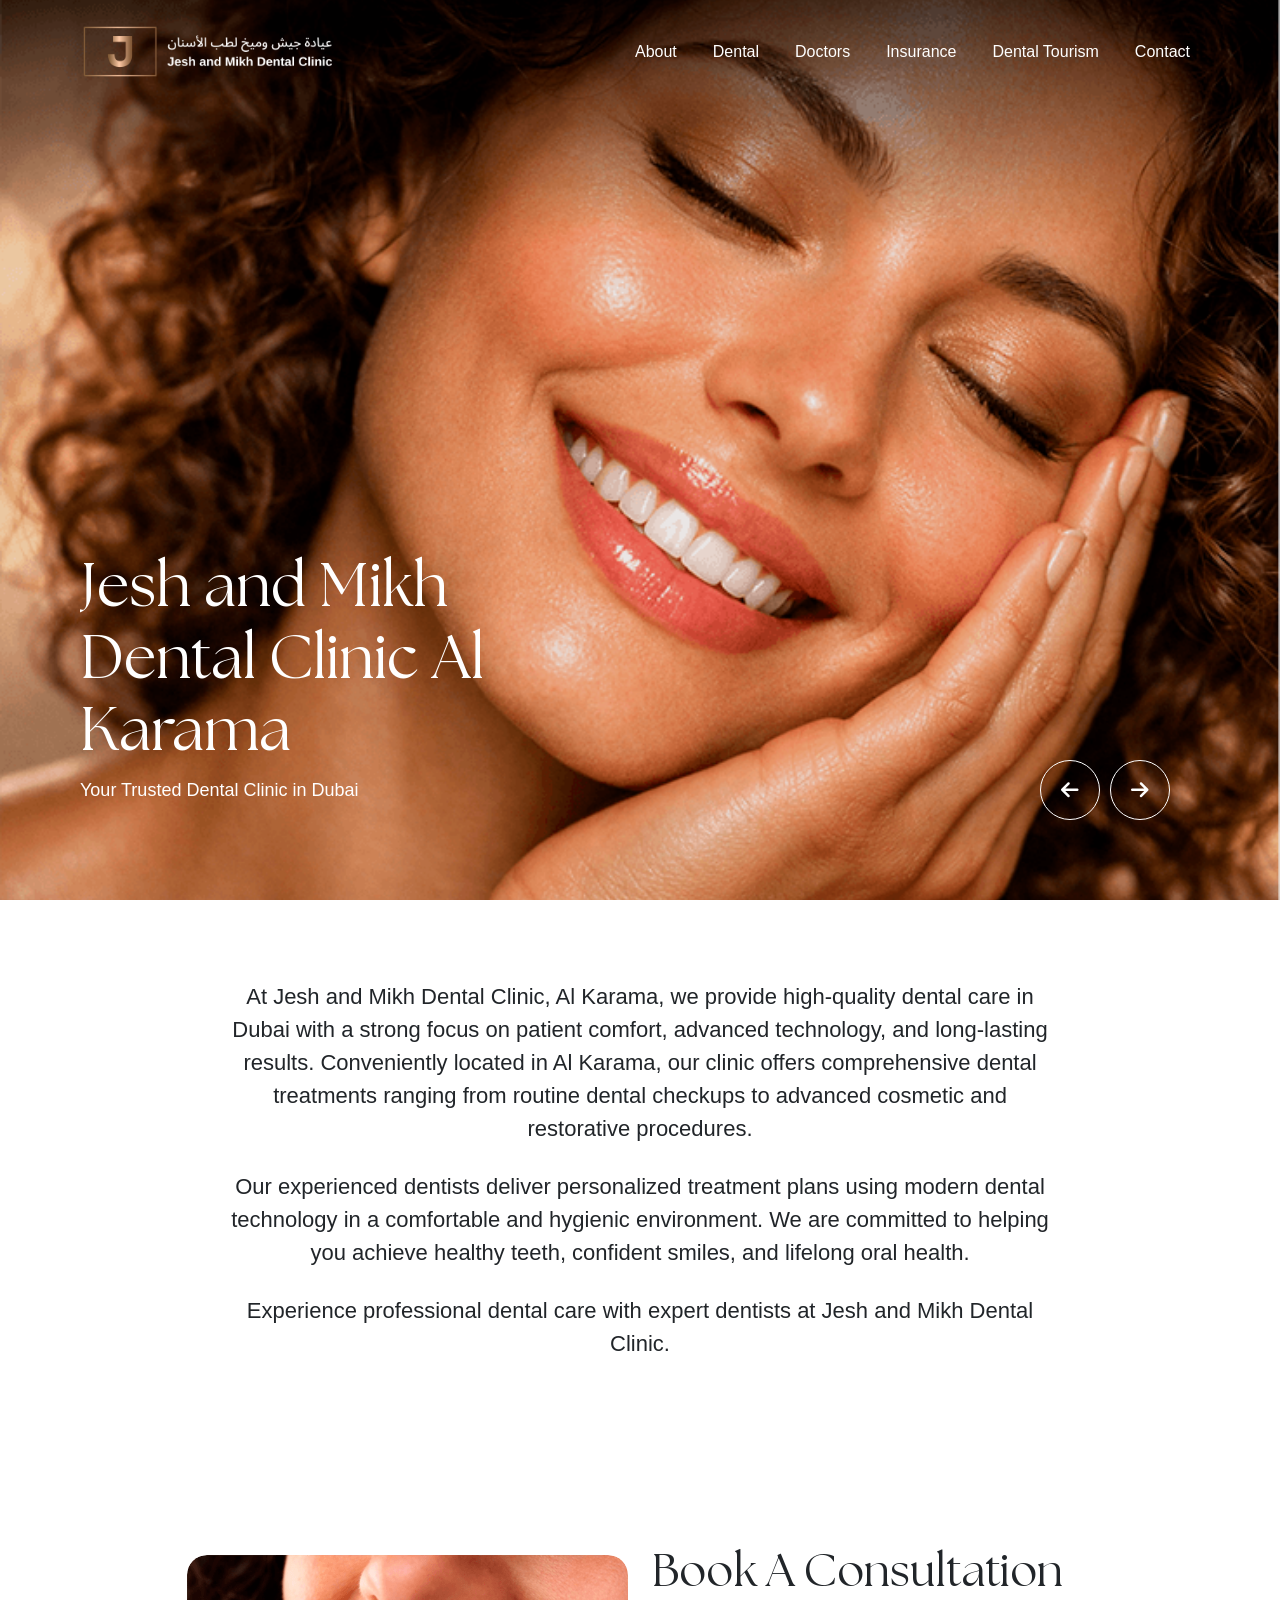
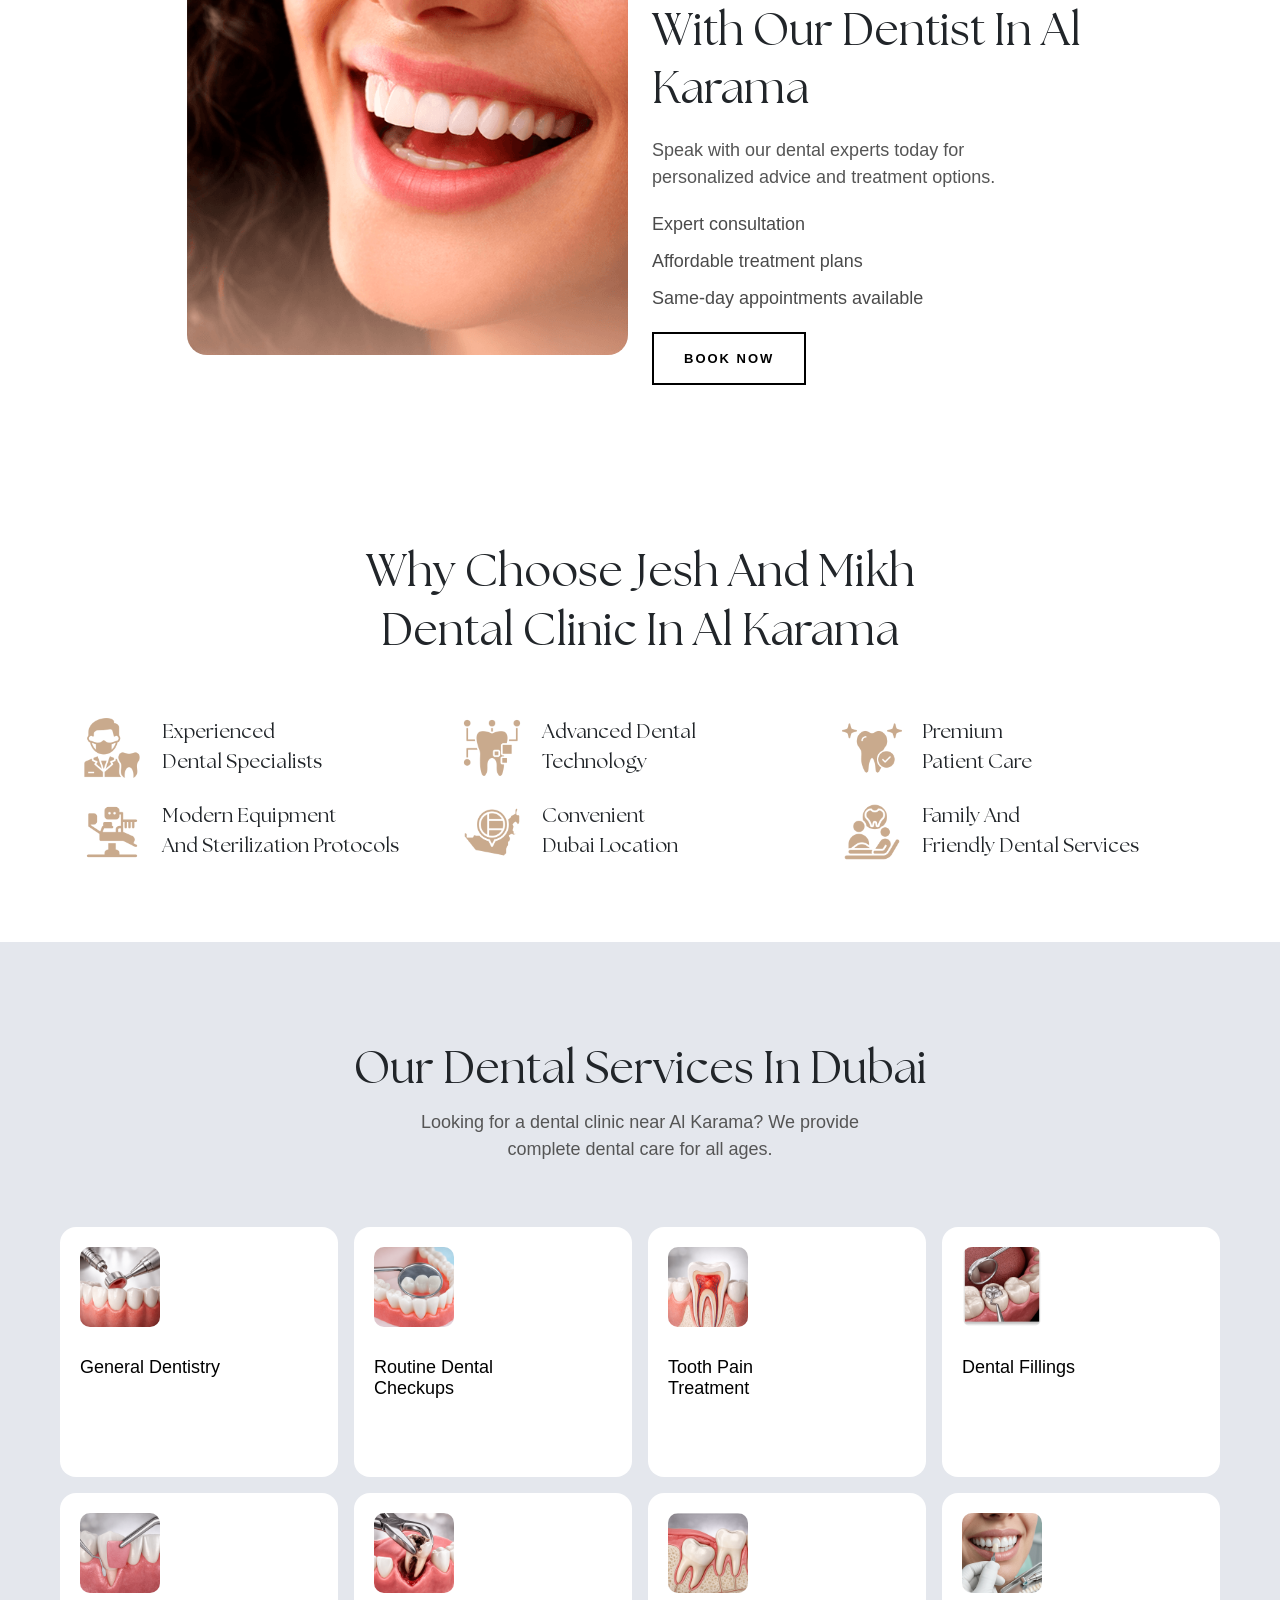
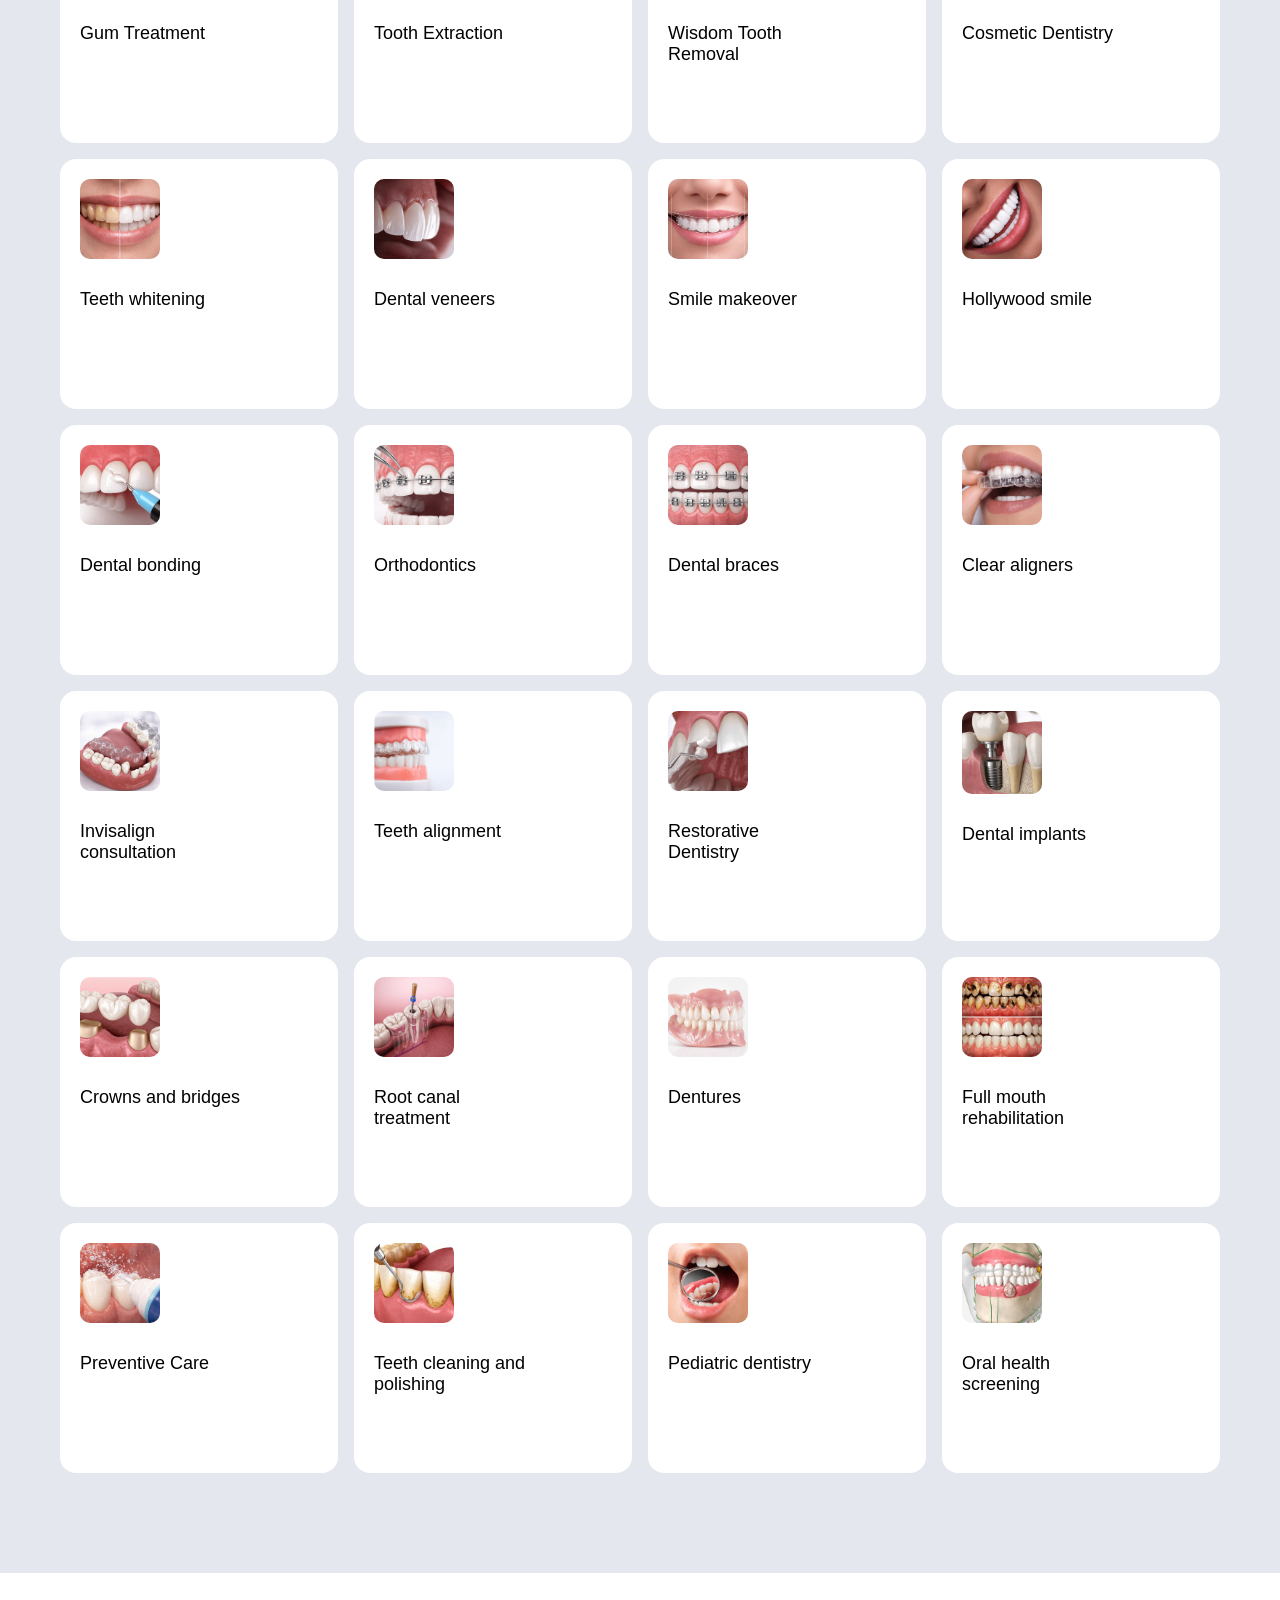
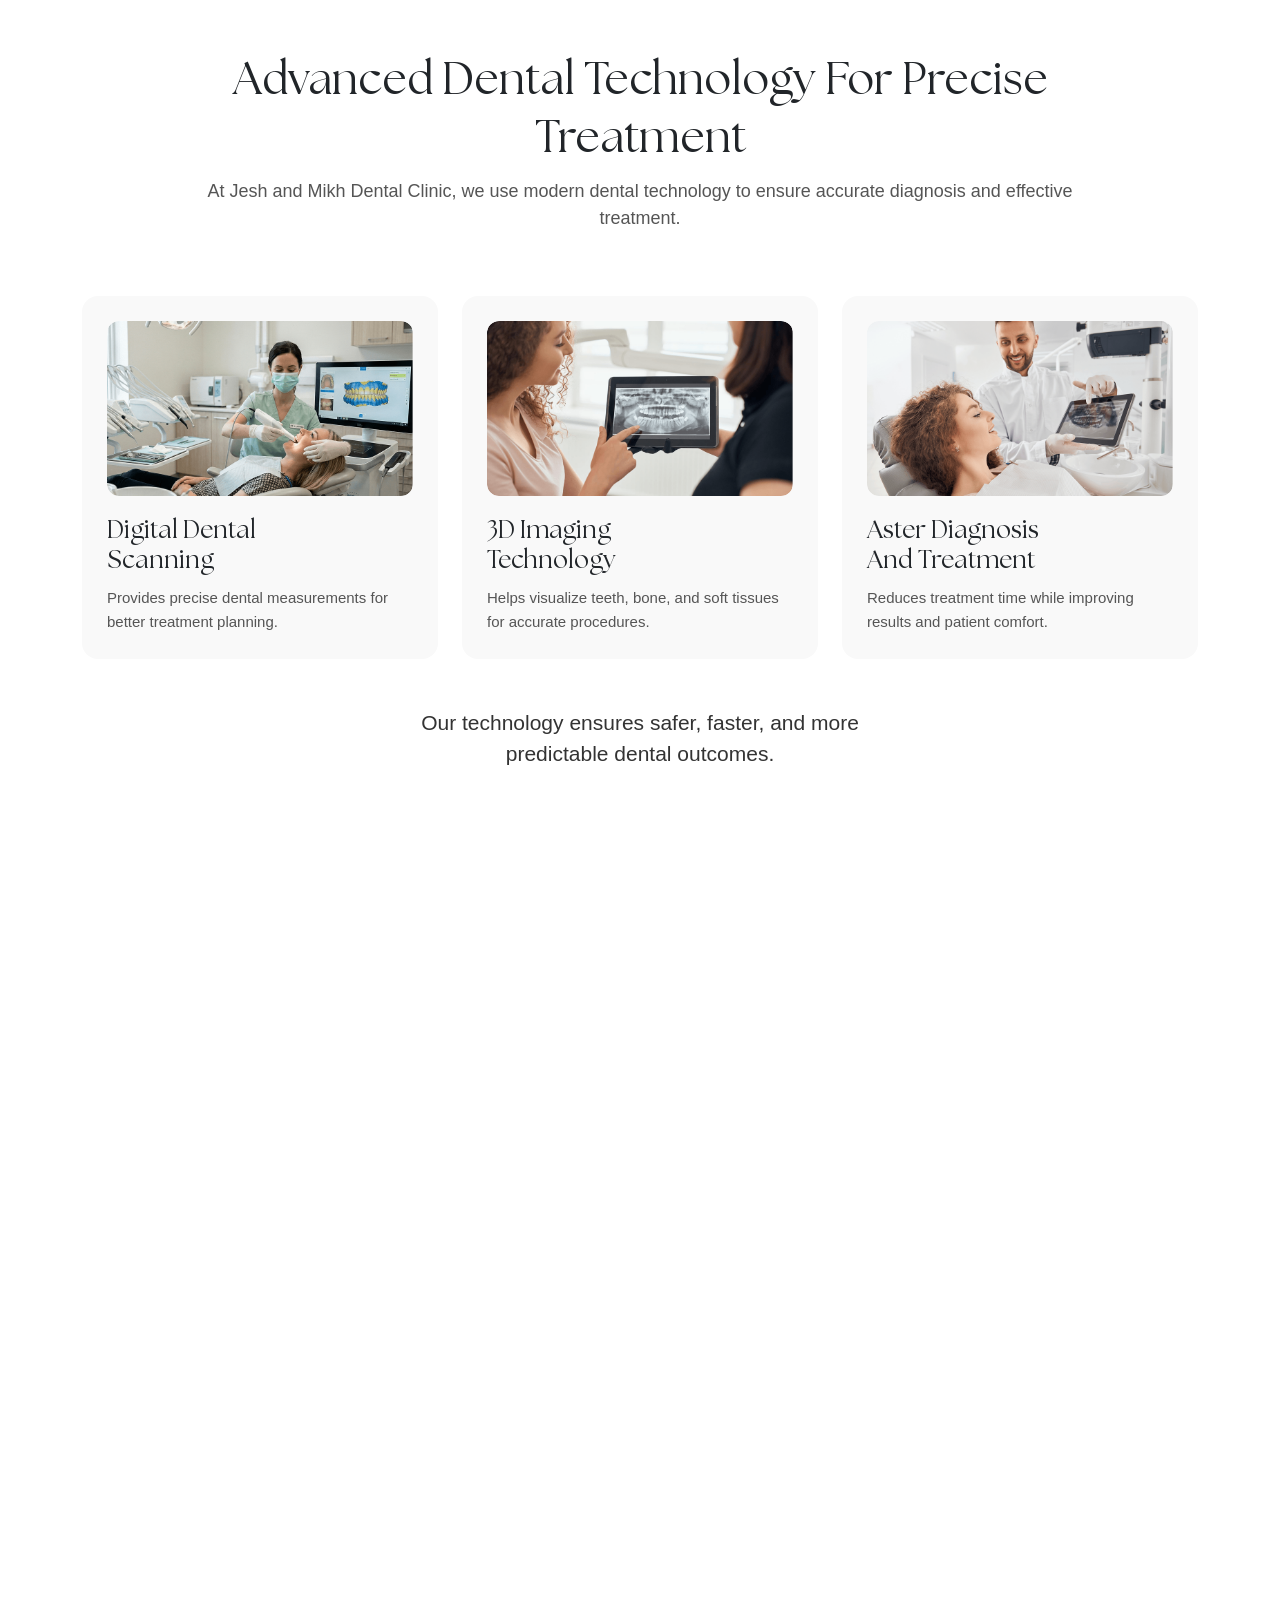
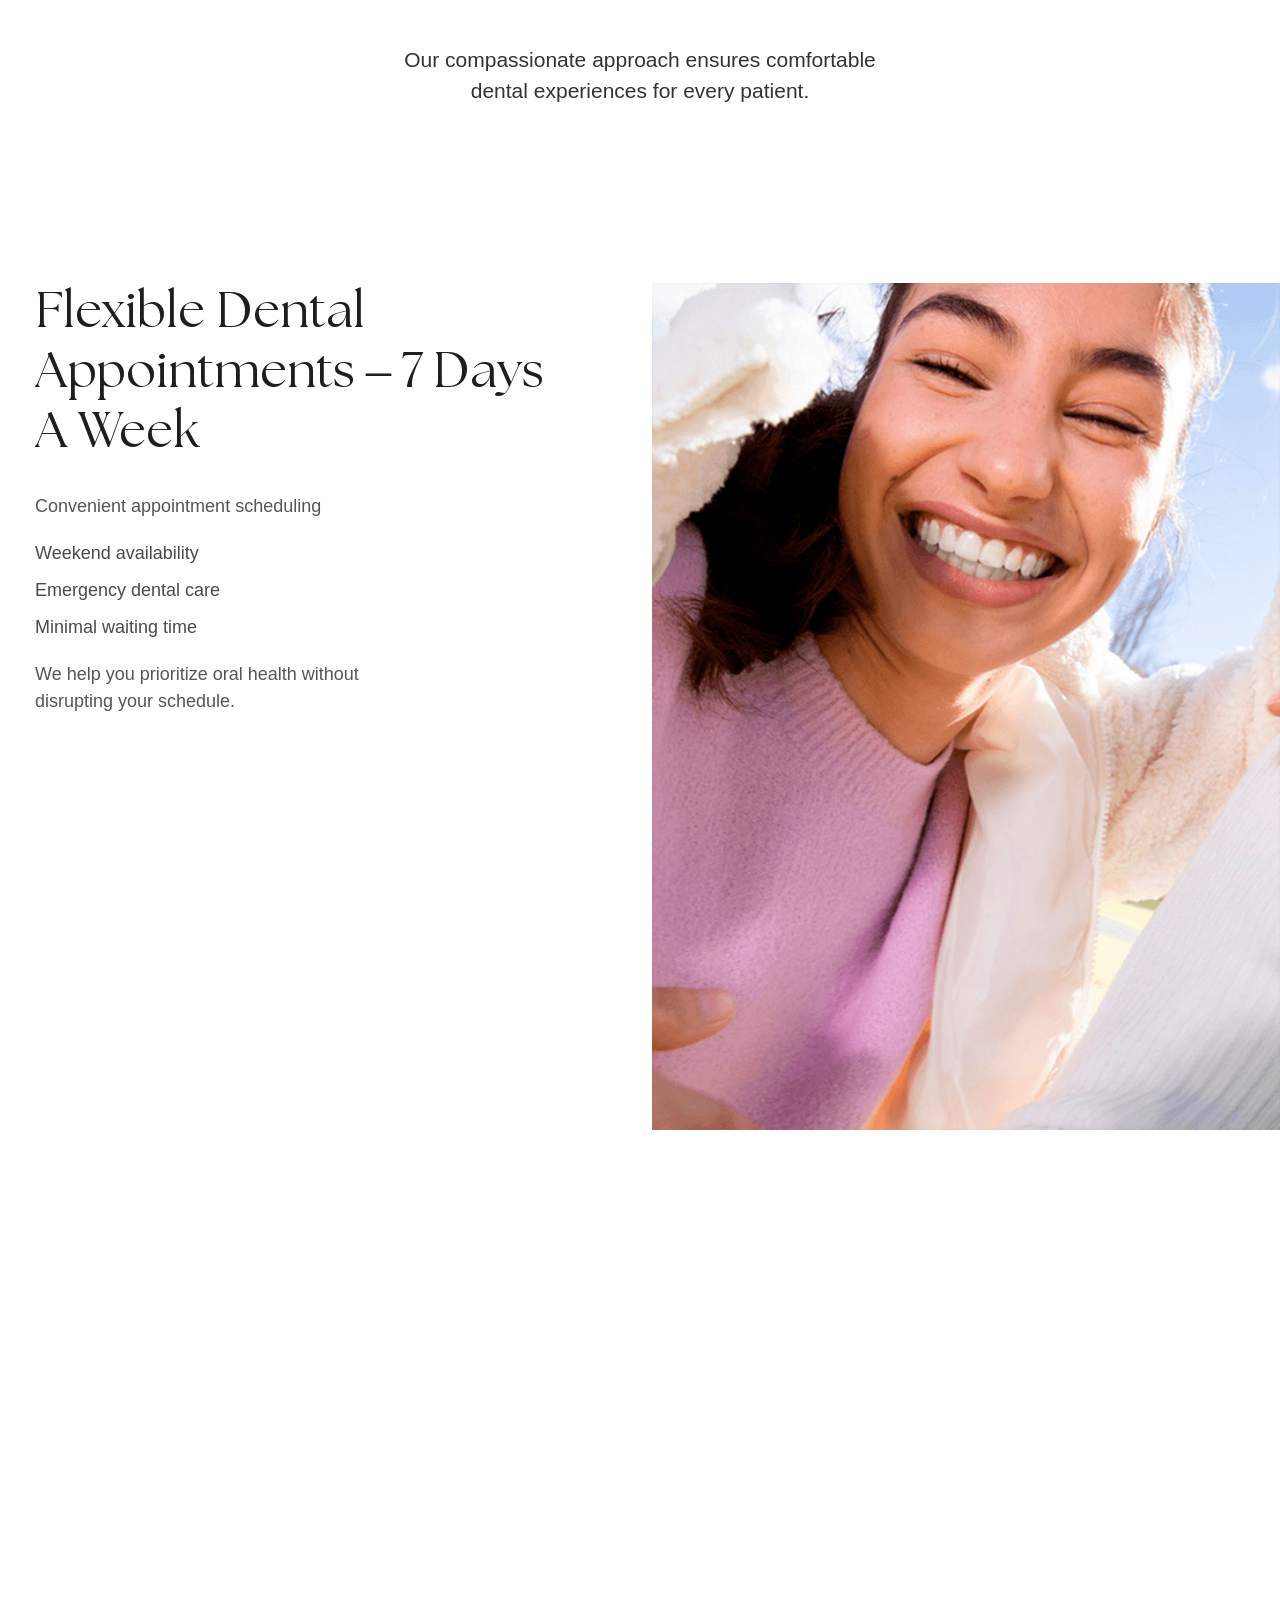
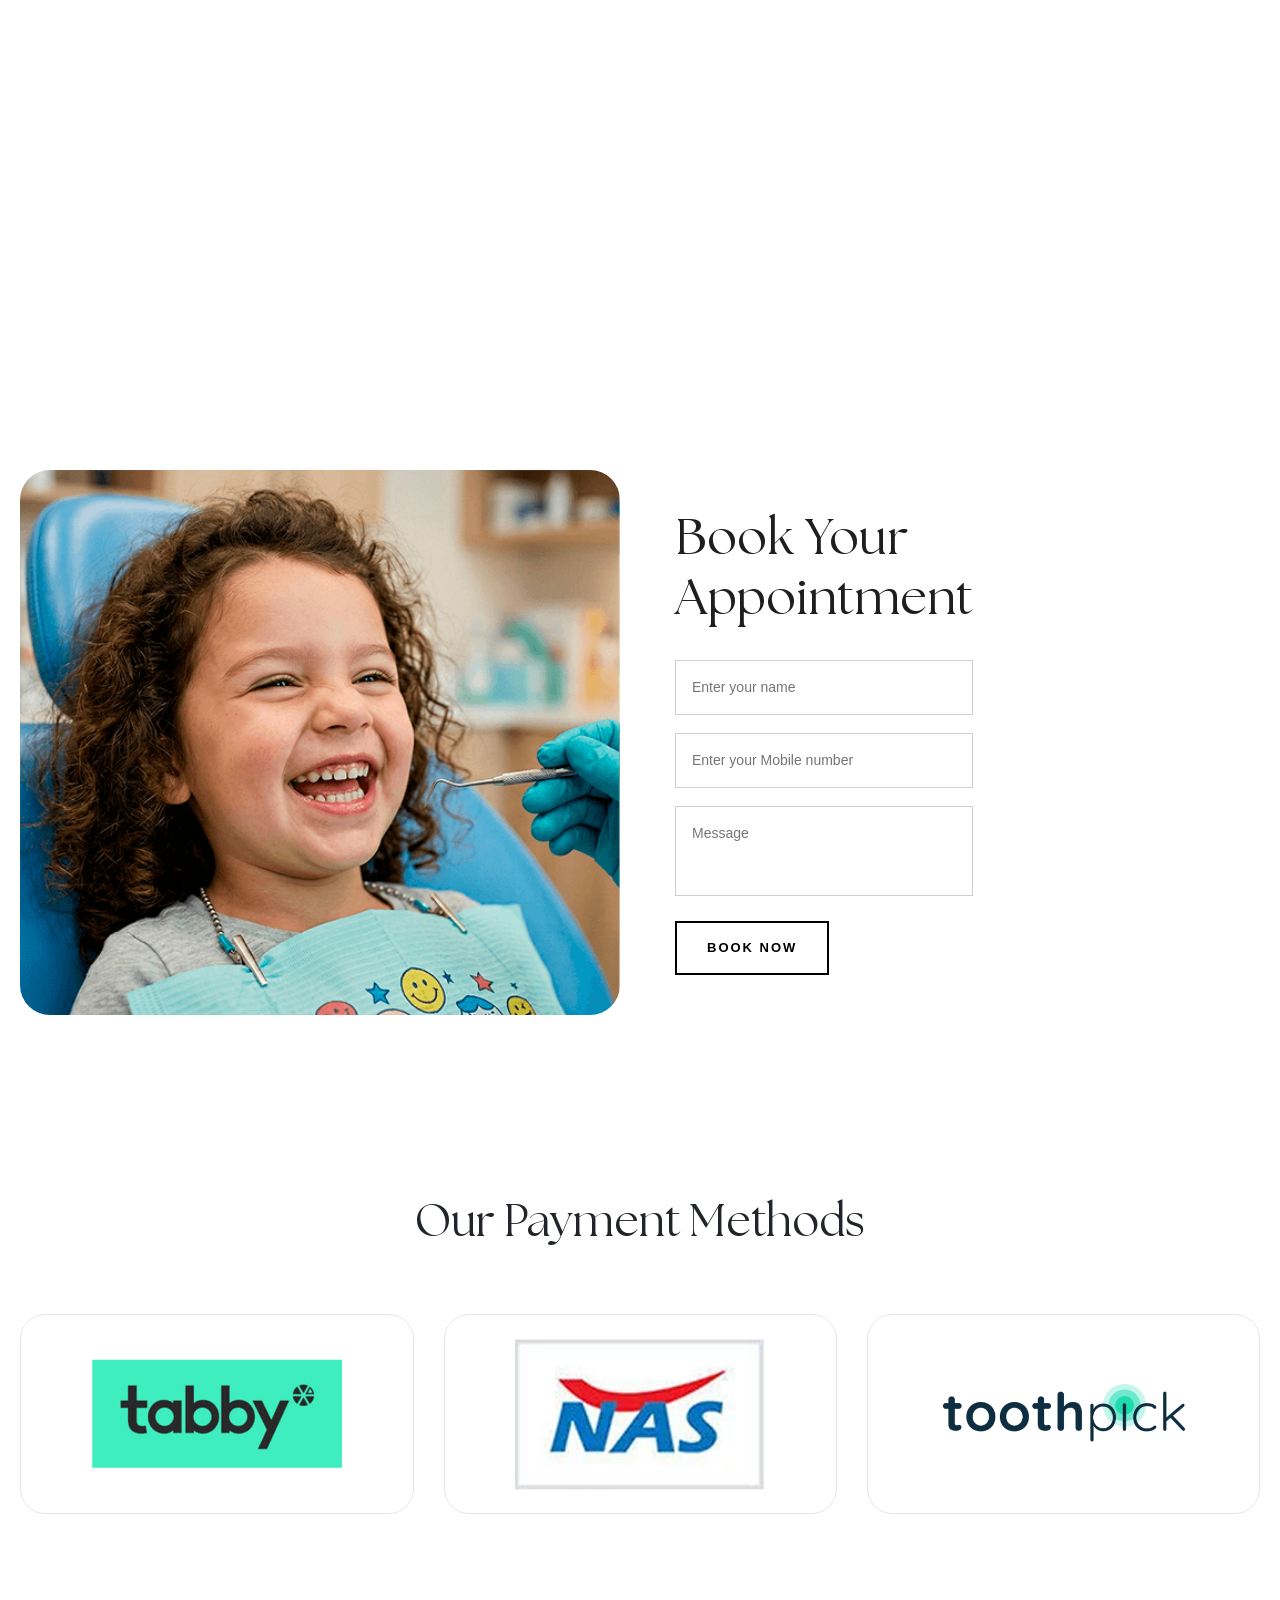
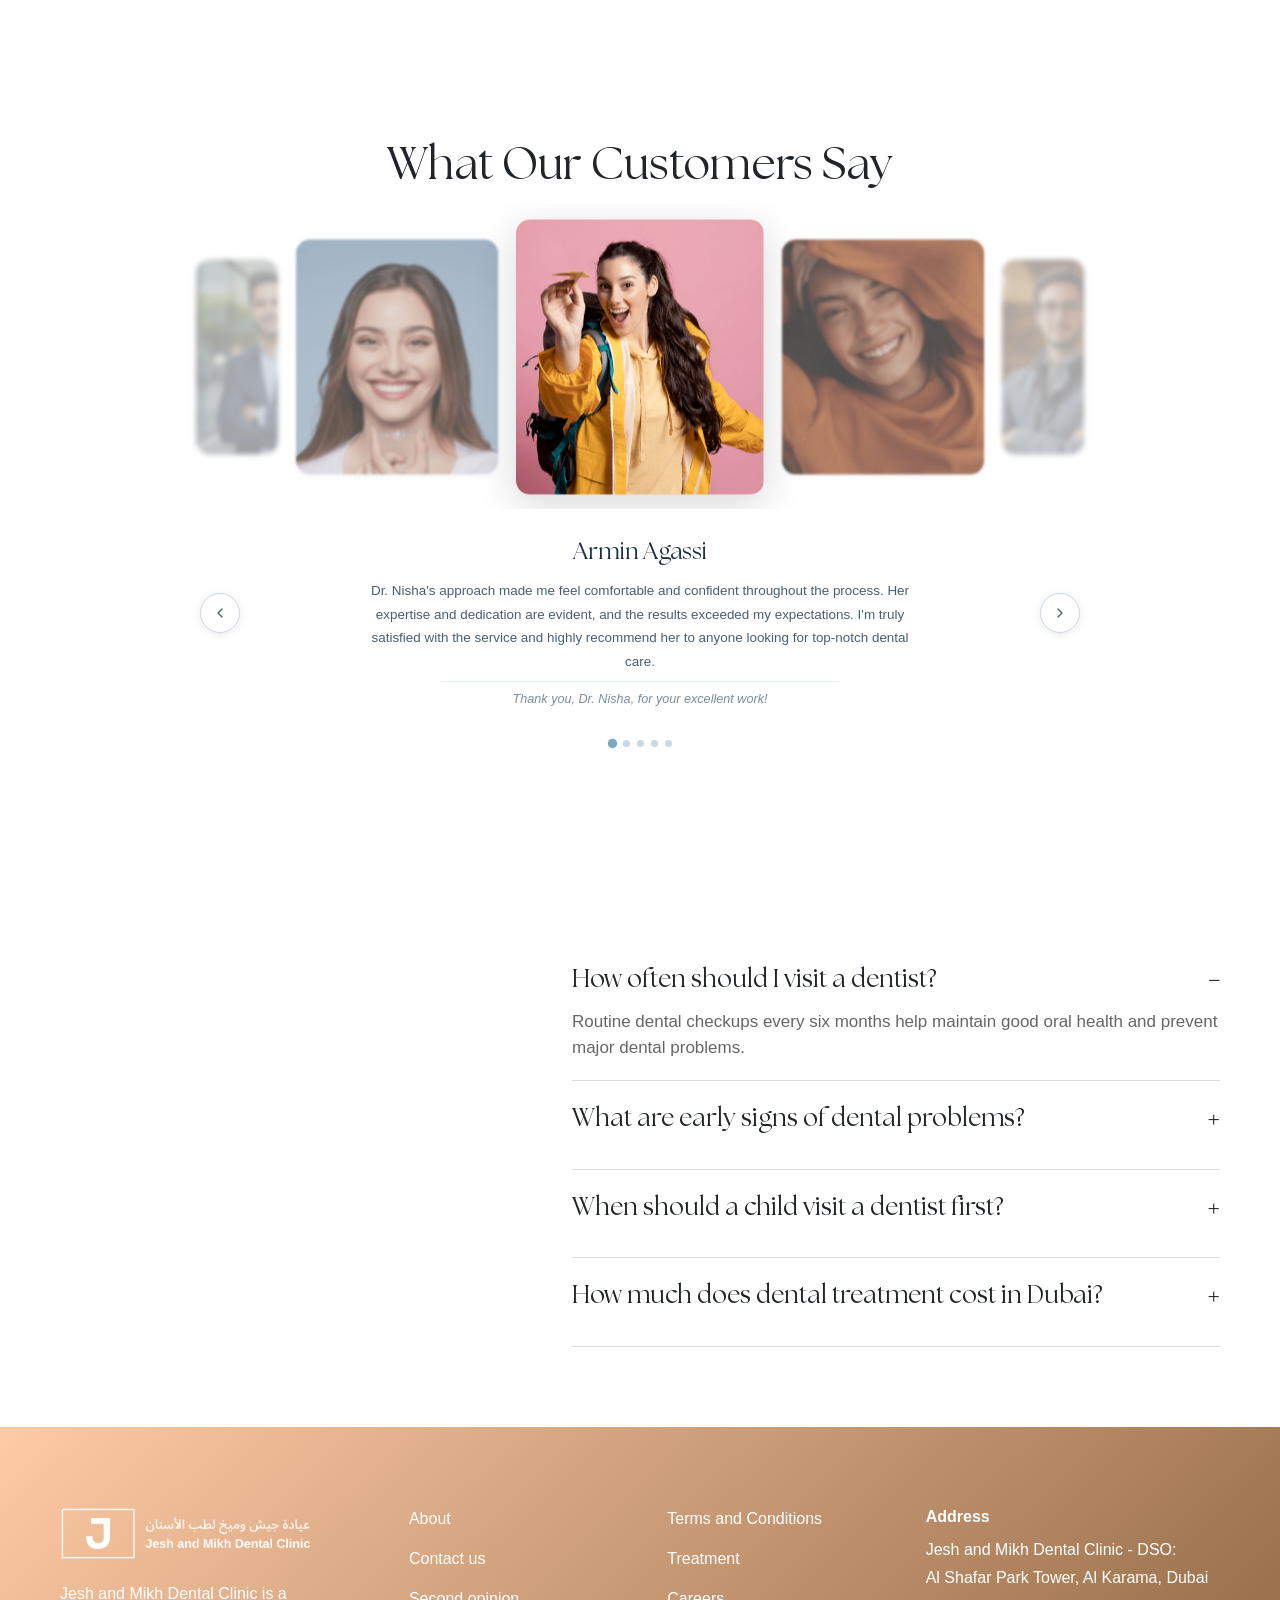
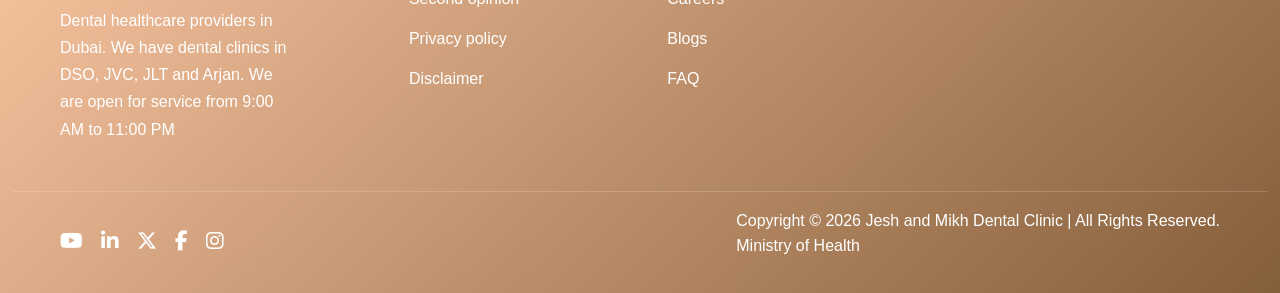
==== index.html @ e8d9137b "latest" ====
<!DOCTYPE html>
<html lang="en">

<head>
    <meta charset="UTF-8">
    <meta name="viewport" content="width=device-width, initial-scale=1.0">

    <title>Jesh and Mikh Dental Clinic</title>

    <link rel="icon" type="image/png" href="assets/img/favicon.png">

    <!-- Bootstrap -->
    <link href="https://cdn.jsdelivr.net/npm/bootstrap@5.3.3/dist/css/bootstrap.min.css" rel="stylesheet">

    <!-- Font Awesome -->
    <link rel="stylesheet" href="https://cdnjs.cloudflare.com/ajax/libs/font-awesome/6.5.2/css/all.min.css">

    <!-- Owl Carousel -->
    <link rel="stylesheet" href="https://cdnjs.cloudflare.com/ajax/libs/OwlCarousel2/2.3.4/assets/owl.carousel.min.css">
    <link rel="stylesheet"
        href="https://cdnjs.cloudflare.com/ajax/libs/OwlCarousel2/2.3.4/assets/owl.theme.default.min.css">
    <link rel="stylesheet" href="assets/css/style.css">
    <link rel="stylesheet" href="assets/fonts/webfont/stylesheet.css">
    <link rel="stylesheet" href="https://unpkg.com/aos@2.3.1/dist/aos.css" />
    <script src="https://cdnjs.cloudflare.com/ajax/libs/gsap/3.12.5/gsap.min.js"></script>



</head>

<body>


    <!-- =============================
NAVBAR
============================= -->

  <nav class="navbar navbar-expand-lg custom-navbar">

<div class="container">

<a class="navbar-brand" href="index.html">
<img src="assets/img/logo.png"></a>

<button class="navbar-toggler " type="button" data-bs-toggle="collapse" data-bs-target="#navMenu">
<span class="navbar-toggler-icon"></span>
</button>

<div class="collapse navbar-collapse justify-content-end" id="navMenu">

<ul class="navbar-nav">

<li class="nav-item"><a class="nav-link" href="#">About</a></li>
<li class="nav-item"><a class="nav-link" href="#">Dental</a></li>
<li class="nav-item"><a class="nav-link" href="#">Doctors</a></li>
<li class="nav-item"><a class="nav-link" href="#">Insurance</a></li>
<li class="nav-item"><a class="nav-link" href="#">Dental Tourism</a></li>
<li class="nav-item"><a class="nav-link" href="#">Contact</a></li>

</ul>

</div>

</div>

</nav>


    <!-- =============================
    OWL HERO SLIDER
    ============================= -->

    <div class="owl-carousel hero-slider">

        <div class="item" style="background-image:url('assets/img/banner.png')">
            <div class="overlay"></div>
            <div class="custom-container">
                <div class="hero-content" data-aos="fade-up">
                    <h3>
                        Jesh and Mikh <br>
                        Dental Clinic Al <br>
                        Karama
                    </h3>
                    <p>Your Trusted Dental Clinic in Dubai</p>
                </div>
            </div>

        </div>


        <div class="item" style="background-image:url('assets/img/banner-about.png')">
            <div class="overlay"></div>
            <div class="custom-container">
                <div class="hero-content" data-aos="fade-up">
                    <h3>
                        Professional <br>
                        Dental Care
                    </h3>
                    <p>Healthy Smile for Everyone</p>
                </div>
            </div>

        </div>

    </div>


    <!-- =============================
            ABOUT SECTION
    ============================= -->

    <section class="section-padding">
        <div class="container">
            <p class="about-para" data-aos="fade-up">
                At Jesh and Mikh Dental Clinic, Al Karama, we provide high-quality dental care in Dubai with a strong
                focus on patient comfort, advanced technology, and long-lasting results. Conveniently located in Al
                Karama, our clinic offers comprehensive dental treatments ranging from routine dental checkups to
                advanced cosmetic and restorative procedures.
            </p>
            <p class="about-para" data-aos="fade-up">
                Our experienced dentists deliver personalized treatment plans using modern dental technology in a
                comfortable and hygienic environment. We are committed to helping you achieve healthy teeth, confident
                smiles, and lifelong oral health.
            </p>


            <p class="about-para" data-aos="fade-up">
                Experience professional dental care with expert dentists at Jesh and Mikh Dental <br> Clinic.
            </p>
        </div>
    </section>

    <!-- =============================
            ABOUT SECTION
    ============================= -->

    <!-- =============================
            CONSULT SECTION
    ============================= -->

    <section class="section-padding">
        <div class="container ">
            <div class="row align-items-center justify-content-center m-auto">

                <!-- Image Column -->
                <div class="col-xl-5 col-lg-6" data-aos="fade-right">
                    <div class="consultation-img">
                        <img src="assets/img/consult-img.png" class="img-fluid" alt="Dental Smile">
                    </div>
                </div>

                <!-- Content Column -->
                <div class="col-xl-5 col-lg-6" data-aos="fade-left">
                    <div class="consultation-content">

                        <h2 class="section-title">
                            Book A Consultation <br>
                            With Our Dentist In Al <br>
                            Karama
                        </h2>

                        <p class="mt-3 section-subtitle">
                            Speak with our dental experts today for <br> personalized
                            advice and treatment options.
                        </p>

                        <ul class="consultation-list">
                            <li>Expert consultation</li>
                            <li>Affordable treatment plans</li>
                            <li>Same-day appointments available</li>
                        </ul>

                        <a href="#form-section" class="btn btn-book">
                            Book now
                        </a>
                    </div>
                </div>
            </div>
        </div>
    </section>

    <!-- =============================
            CONSULT SECTION
    ============================= -->


    <!-- =============================
            WHY CHOOSE
    ============================= -->
    <section class="section-padding">
        <div class="container">
            <!-- Section Title -->
            <div class="row text-center mb-2 mb-md-5">
                <div class="col-lg-8 mx-auto">
                    <h2 class="section-title" data-aos="fade-up">
                        Why Choose Jesh And Mikh <br>
                        Dental Clinic In Al Karama
                    </h2>
                </div>
            </div>

            <!-- Features -->
            <div class="row g-4" data-aos="fade-up">

                <div class="col-md-6 col-lg-4">
                    <div class="feature-box d-flex align-items-center">
                        <div class="icon-box">
                            <img src="assets/img/why-1.png" alt="">
                        </div>
                        <p>Experienced <br> Dental Specialists</p>
                    </div>
                </div>

                <div class="col-md-6 col-lg-4">
                    <div class="feature-box d-flex align-items-center">
                        <div class="icon-box">
                            <img src="assets/img/why-2.png" alt="">
                        </div>
                        <p>Advanced Dental <br> Technology</p>
                    </div>
                </div>

                <div class="col-md-6 col-lg-4">
                    <div class="feature-box d-flex align-items-center">
                        <div class="icon-box">
                            <img src="assets/img/why-3.png" alt="">
                        </div>
                        <p>Premium <br> Patient Care</p>
                    </div>
                </div>

                <div class="col-md-6 col-lg-4">
                    <div class="feature-box d-flex align-items-center">
                        <div class="icon-box">
                            <img src="assets/img/why-4.png" alt="">
                        </div>
                        <p>Modern Equipment <br> And Sterilization Protocols</p>
                    </div>
                </div>

                <div class="col-md-6 col-lg-4">
                    <div class="feature-box d-flex align-items-center">
                        <div class="icon-box">
                            <img src="assets/img/why-5.png" alt="">
                        </div>
                        <p>Convenient <br> Dubai Location</p>
                    </div>
                </div>

                <div class="col-md-6 col-lg-4">
                    <div class="feature-box d-flex align-items-center">
                        <div class="icon-box">
                            <img src="assets/img/why-6.png" alt="">
                        </div>
                        <p>Family And <br> Friendly Dental Services</p>
                    </div>
                </div>
            </div>
        </div>
    </section>

    <!-- =============================
            WHY CHOOSE
    ============================= -->



    <!-- =============================
            SERVICE
    ============================= -->

    <section class="services-section">
        <div class="custom-container">

            <!-- Section Title -->
            <div class="row justify-content-center text-center mb-2 mb-md-5">
                <div class="col-lg-10">

                    <h2 class="section-title" data-aos="fade-up">
                        Our Dental Services In Dubai
                    </h2>

                    <p class="section-subtitle" data-aos="fade-up">
                        Looking for a dental clinic near Al Karama? We provide <br>
                        complete dental care for all ages.
                    </p>

                </div>
            </div>

            <!-- Services Grid -->
            <div class="row g-3">

                <!-- Service 1 -->
                <div class="col-lg-3 col-md-6" data-aos="fade-up">
                    <a href="toothpain-service.html">
                        <div class="service-card">
                        <img src="assets/img/service1.png" alt="">
                        <h4>General Dentistry</h4>
                    </div>
                    </a>
                </div>

                <!-- Service 2 -->
                <div class="col-lg-3 col-md-6" data-aos="fade-up">
                    <a href="toothpain-service.html">
                        <div class="service-card">
                        <img src="assets/img/service2.png" alt="">
                        <h4>Routine Dental Checkups</h4>
                    </div>
                    </a>
                </div>

                <!-- Service 3 -->
                <div class="col-lg-3 col-md-6" data-aos="fade-up">
                    <a href="toothpain-service.html">
                        <div class="service-card">
                        <img src="assets/img/service3.png" alt="">
                        <h4>Tooth Pain Treatment</h4>
                    </div>
                    </a>
                </div>

                <!-- Service 4 -->
                <div class="col-lg-3 col-md-6" data-aos="fade-up">
                    <a href="toothpain-service.html">
                        <div class="service-card">
                        <img src="assets/img/service4.png" alt="">
                        <h4>Dental Fillings</h4>
                    </div>
                    </a>
                </div>

                <!-- Service 5 -->
                <div class="col-lg-3 col-md-6" data-aos="fade-up">
                    <a href="toothpain-service.html">
                        <div class="service-card">
                        <img src="assets/img/service5.png" alt="">
                        <h4>Gum Treatment</h4>
                    </div>
                    </a>
                </div>

                <!-- Service 6 -->
                <div class="col-lg-3 col-md-6" data-aos="fade-up">
                    <a href="toothpain-service.html">
                        <div class="service-card">
                        <img src="assets/img/service6.png" alt="">
                        <h4>Tooth Extraction</h4>
                    </div>
                    </a>
                </div>

                <!-- Service 7 -->
                <div class="col-lg-3 col-md-6" data-aos="fade-up">
                    <a href="toothpain-service.html">
                        <div class="service-card">
                        <img src="assets/img/service7.png" alt="">
                        <h4>Wisdom Tooth Removal</h4>
                    </div>
                    </a>
                </div>

                <!-- Service 8 -->
                <div class="col-lg-3 col-md-6" data-aos="fade-up">
                    <a href="toothpain-service.html">
                        <div class="service-card">
                        <img src="assets/img/service8.png" alt="">
                        <h4>Cosmetic Dentistry</h4>
                    </div>
                    </a>
                </div>

                <!-- Service 9 -->
                <div class="col-lg-3 col-md-6" data-aos="fade-up">
                    <a href="toothpain-service.html">
                        <div class="service-card">
                        <img src="assets/img/service9.png" alt="">
                        <h4>Teeth whitening</h4>
                    </div>
                    </a>
                </div>

                <!-- Service 10 -->
                <div class="col-lg-3 col-md-6" data-aos="fade-up">
                    <a href="toothpain-service.html">
                        <div class="service-card">
                        <img src="assets/img/service10.png" alt="">
                        <h4>Dental veneers</h4>
                    </div>
                    </a>
                </div>

                <!-- Service 11 -->
                <div class="col-lg-3 col-md-6" data-aos="fade-up">
                    <a href="toothpain-service.html">
                        <div class="service-card">
                        <img src="assets/img/service11.png" alt="">
                        <h4>Smile makeover</h4>
                    </div>
                    </a>
                </div>

                <!-- Service 12 -->
                <div class="col-lg-3 col-md-6" data-aos="fade-up">
                    <a href="toothpain-service.html">
                        <div class="service-card">
                        <img src="assets/img/service12.png" alt="">
                        <h4>Hollywood smile</h4>
                    </div>
                    </a>
                </div>

                <!-- Service 13 -->
                <div class="col-lg-3 col-md-6" data-aos="fade-up">
                    <a href="toothpain-service.html">
                        <div class="service-card">
                        <img src="assets/img/service13.png" alt="">
                        <h4>Dental bonding</h4>
                    </div>
                    </a>
                </div>


                <!-- Service 14 -->
                <div class="col-lg-3 col-md-6" data-aos="fade-up">
                    <a href="toothpain-service.html">
                        <div class="service-card">
                        <img src="assets/img/service14.png" alt="">
                        <h4>Orthodontics</h4>
                    </div>
                    </a>
                </div>

                <!-- Service 15 -->
                <div class="col-lg-3 col-md-6" data-aos="fade-up">
                    <a href="toothpain-service.html">
                        <div class="service-card">
                        <img src="assets/img/service15.png" alt="">
                        <h4>Dental braces</h4>
                    </div>
                    </a>
                </div>

                <!-- Service 16 -->
                <div class="col-lg-3 col-md-6" data-aos="fade-up">
                    <a href="toothpain-service.html">
                        <div class="service-card">
                        <img src="assets/img/service16.png" alt="">
                        <h4>Clear aligners</h4>
                    </div>
                    </a>
                </div>

                <!-- Service 17 -->
                <div class="col-lg-3 col-md-6" data-aos="fade-up">
                    <a href="toothpain-service.html">
                        <div class="service-card">
                        <img src="assets/img/service17.png" alt="">
                        <h4>Invisalign consultation</h4>
                    </div>
                    </a>
                </div>

                <!-- Service 18 -->
                <div class="col-lg-3 col-md-6" data-aos="fade-up">
                   <a href="toothpain-service.html">
                     <div class="service-card">
                        <img src="assets/img/service18.png" alt="">
                        <h4>Teeth alignment</h4>
                    </div>
                   </a>
                </div>

                <!-- Service 19 -->
                <div class="col-lg-3 col-md-6" data-aos="fade-up">
                    <a href="toothpain-service.html">
                         <div class="service-card">
                        <img src="assets/img/service19.png" alt="">
                        <h4>Restorative Dentistry</h4>
                    </div>
                    </a>
                </div>

                <!-- Service 20 -->
                <div class="col-lg-3 col-md-6" data-aos="fade-up">
                    <a href="toothpain-service.html">
                        <div class="service-card">
                        <img src="assets/img/service20.png" alt="">
                        <h4>Dental implants</h4>
                    </div>
                    </a>
                </div>

                <!-- Service 21 -->
                <div class="col-lg-3 col-md-6" data-aos="fade-up">
                    <a href="toothpain-service.html">
                        <div class="service-card">
                        <img src="assets/img/service21.png" alt="">
                        <h4>Crowns and bridges</h4>
                    </div>
                    </a>
                </div>


                <!-- Service 22 -->
                <div class="col-lg-3 col-md-6" data-aos="fade-up">
                    <a href="toothpain-service.html">
                        <div class="service-card">
                        <img src="assets/img/service22.png" alt="">
                        <h4>Root canal treatment</h4>
                    </div>
                    </a>
                </div>


                <!-- Service 23 -->
                <div class="col-lg-3 col-md-6" data-aos="fade-up">
                    <a href="toothpain-service.html">
                        <div class="service-card">
                        <img src="assets/img/service23.png" alt="">
                        <h4>Dentures</h4>
                    </div>
                    </a>
                </div>


                <!-- Service 24 -->
                <div class="col-lg-3 col-md-6" data-aos="fade-up">
                    <a href="toothpain-service.html">
                        <div class="service-card">
                        <img src="assets/img/service24.png" alt="">
                        <h4>Full mouth rehabilitation</h4>
                    </div>
                    </a>
                </div>


                <!-- Service 25 -->
                <div class="col-lg-3 col-md-6" data-aos="fade-up">
                    <a href="toothpain-service.html">
                        <div class="service-card">
                        <img src="assets/img/service25.png" alt="">
                        <h4>Preventive Care</h4>
                    </div>
                    </a>
                </div>


                <!-- Service 26 -->
                <div class="col-lg-3 col-md-6" data-aos="fade-up">
                   <a href="toothpain-service.html">
                     <div class="service-card">
                        <img src="assets/img/service26.png" alt="">
                        <h4>Teeth cleaning and polishing</h4>
                    </div>
                   </a>
                </div>

                <!-- Service 27 -->
                <div class="col-lg-3 col-md-6" data-aos="fade-up">
                    <a href="toothpain-service.html">
                        <div class="service-card">
                        <img src="assets/img/service27.png" alt="">
                        <h4>Pediatric dentistry</h4>
                    </div>
                    </a>
                </div>

                <!-- Service 28 -->
                <div class="col-lg-3 col-md-6" data-aos="fade-up">
                   <a href="toothpain-service.html">
                     <div class="service-card">
                        <img src="assets/img/service28.png" alt="">
                        <h4>Oral health screening</h4>
                    </div>
                   </a>
                </div>
            </div>
        </div>
    </section>

    <!-- =============================
            SERVICE
    ============================= -->


    <!-- =============================
            TECHNOLOGY
    ============================= -->


    <section class="technology-section section-padding">
        <div class="container">

            <div class="row justify-content-center text-center mb-2 mb-md-5 " data-aos="fade-up">
                <div class="col-lg-10">

                    <h2 class="section-title">
                        Advanced Dental Technology for Precise Treatment
                    </h2>

                    <p class="section-subtitle">
                        At Jesh and Mikh Dental Clinic, we use modern dental technology to ensure accurate diagnosis and
                        effective treatment.
                    </p>

                </div>
            </div>

            <div class="row g-4 justify-content-center" data-aos="fade-up">

                <!-- Card 1 -->
                <div class="col-lg-4 col-md-6">
                    <div class="tech-card">

                        <div class="tech-img">
                            <img src="assets/img/technology-1.png" class="img-fluid" alt="">
                        </div>

                        <h4>Digital Dental <br> Scanning</h4>

                        <p>
                            Provides precise dental measurements for better
                            treatment planning.
                        </p>

                    </div>
                </div>


                <!-- Card 2 -->
                <div class="col-lg-4 col-md-6">
                    <div class="tech-card">

                        <div class="tech-img">
                            <img src="assets/img/technology-2.png" class="img-fluid" alt="">
                        </div>
                        <h4>3D Imaging <br> Technology</h4>
                        <p>
                            Helps visualize teeth, bone, and soft tissues
                            for accurate procedures.
                        </p>

                    </div>
                </div>


                <!-- Card 3 -->
                <div class="col-lg-4 col-md-6">
                    <div class="tech-card">

                        <div class="tech-img">
                            <img src="assets/img/technology-3.png" class="img-fluid" alt="">
                        </div>

                        <h4>Aster Diagnosis <br> And Treatment</h4>

                        <p>
                            Reduces treatment time while improving results
                            and patient comfort.
                        </p>

                    </div>
                </div>

            </div>


            <!-- Bottom Text -->
            <div class="row justify-content-center mt-2 mt-md-5" data-aos="fade-up">
                <div class="col-lg-6 text-center">

                    <p class="tech-bottom-text">
                        Our technology ensures safer, faster, and more <br>
                        predictable dental outcomes.
                    </p>

                </div>
            </div>
        </div>
    </section>


    <!-- =============================
            TECHNOLOGY
    ============================= -->

    <!-- =============================
            ADD SECTION
    ============================= -->

    <section class="section-padding">
        <div class="custom-container">
            <div class="add-main-wrapper">
                <div class="add-content-left" data-aos="fade-right">

                    <h2 class="section-title">
                        Complete Family <br> Dentistry in <em>Dubai</em>
                    </h2>

                    <p class="mt-3  section-subtitle">
                        We provide dental care for the entire family — from children to adults and seniors
                    </p>

                    <ul class="consultation-list">
                        <li>Pediatric dental care</li>
                        <li>Preventive treatments</li>
                        <li>Cosmetic procedures</li>
                        <li>Long-term oral health support</li>
                    </ul>
                </div>
            </div>

            <div class="row justify-content-center mt-2 mt-md-5" data-aos="fade-up">
                <div class="col-lg-6 text-center">

                    <p class="tech-bottom-text">
                        Our compassionate approach ensures comfortable <br> dental experiences for every patient.
                    </p>

                </div>
            </div>
        </div>
    </section>


    <!-- =============================
            ADD SECTION
    ============================= -->


    <!-- =============================
            APPOINTMENT SECTION
    ============================= -->
    <section class="section-padding">
        <div class="appointment-main-wrapper">

            <div class="row">
                <div class="col-lg-6">
                    <div class="appointment-content">
                        <div class="consultation-content" data-aos="fade-right">

                            <h2 class="section-title">
                                Flexible Dental <br> Appointments – 7 Days <br> a Week
                            </h2>

                            <p class="mt-3 section-subtitle">
                                Convenient appointment scheduling
                            </p>

                            <ul class="consultation-list">
                                <li>Weekend availability</li>
                                <li>Emergency dental care</li>
                                <li>Minimal waiting time</li>
                            </ul>

                            <p class="mt-3 section-subtitle">
                                We help you prioritize oral health without <br> disrupting your schedule.
                            </p>


                        </div>
                    </div>
                </div>
                <div class="col-lg-6">
                    <div class="appointment-img" data-aos="zoom-in">
                        <img src="assets/img/appointment-img.png" alt="">
                    </div>
                </div>
            </div>


        </div>
    </section>


    <!-- =============================
            APPOINTMENT SECTION
    ============================= -->




    <!-- =============================
            ADD SECTION 2
    ============================= -->

    <section class="section-padding">
        <div class="custom-container">
            <div class="add-main-wrapper add-main-wrapper-second">
                <div class="add-content-left" data-aos="fade-right">
                    <h2 class="section-title">
                        Dental Insurance and Payment Options
                    </h2>

                    <p class="mt-3  section-subtitle">
                        We work with leading insurance providers to make dental care accessible and affordable. Multiple
                        payment options are available for your convenience.
                    </p>
                </div>
            </div>


        </div>
    </section>


    <!-- =============================
            ADD SECTION 2
    ============================= -->


    <!-- =============================
            FORM SECTION
    ============================= -->


    <section class="appointment-section" id="form-section">
        <div class="appointment-image" data-aos="zoom-in">
            <img src="assets/img/appointment-section.png">
        </div>
        <div class="appointment-content" data-aos="fade-left">
            <h2>Book Your<br>Appointment</h2>
            <form>
                <div class="form-group">
                    <input type="text" placeholder="Enter your name">
                </div>

                <div class="form-group">
                    <input type="text" placeholder="Enter your Mobile number">
                </div>
                <div class="form-group">
                    <textarea placeholder="Message"></textarea>
                </div>
                <button class="btn-book">Book now</button>
            </form>
        </div>
    </section>
    <!-- =============================
            FORM SECTION
    ============================= -->



    <!-- =============================
            PEYMENT SECTION
    ============================= -->



    <section class="payment-section">
        <h2 class="section-title">Our Payment Methods</h2>
        <div class="owl-carousel payment-slider">
            <div class="payment-card" data-aos="fade-up">
                <img src="assets/img/payment-1.png" alt="">
            </div>
            <div class="payment-card" data-aos="fade-up">
                <img src="assets/img/payment-2.png" alt="">
            </div>
            <div class="payment-card" data-aos="fade-up">
                <img src="assets/img/payment-3.png" alt="">
            </div>
            <div class="payment-card" data-aos="fade-up">
                <img src="assets/img/payment-1.png" alt="">
            </div>
        </div>
    </section>

    <!-- =============================
            PEYMENT SECTION
    ============================= -->


    <!-- =============================
            TESTIMONIAL SECTION
    ============================= -->
    <section class="section-padding">

        <div class="testimonial-slider" id="ts-root">

            <!-- Title -->
            <h2 class="section-title text-center">What Our Customers Say</h2>

            <!-- Carousel -->
            <div class="testimonial-slider__carousel" id="ts-carousel">

                <div class="testimonial-slider__stage" id="ts-stage"></div>
            </div>

            <div class="testimonial-slider__content" id="ts-content">
                <div class="testimonial-slider__name" id="ts-name"></div>
                <div class="testimonial-slider__quote" id="ts-quote"></div>
                <div class="testimonial-slider__thanks" id="ts-thanks"></div>


                <!-- Prev arrow -->
                <button class="testimonial-slider__arrow testimonial-slider__arrow--prev" id="ts-prev"
                    aria-label="Previous slide">
                    <svg viewBox="0 0 24 24" fill="none" stroke-width="2" stroke-linecap="round"
                        stroke-linejoin="round">
                        <polyline points="15 18 9 12 15 6" />
                    </svg>
                </button>


                <!-- Next arrow -->
                <button class="testimonial-slider__arrow testimonial-slider__arrow--next" id="ts-next"
                    aria-label="Next slide">
                    <svg viewBox="0 0 24 24" fill="none" stroke-width="2" stroke-linecap="round"
                        stroke-linejoin="round">
                        <polyline points="9 18 15 12 9 6" />
                    </svg>
                </button>
            </div>

            <!-- Dots (injected by JS) -->
            <div class="testimonial-slider__dots" id="ts-dots"></div>

        </div>
    </section>

    <!-- =============================
            TESTIMONIAL SECTION
    ============================= -->

    <!-- =============================
            FAQ SECTION
    ============================= -->

    <section class="faq-section">
        <div class="faq-title" data-aos="fade-right">
            <h2>Frequently Asked <span>Question</span></h2>
        </div>

        <div class="faq-container" data-aos="fade-left">

            <div class="faq-item active">
                <div class="faq-question">
                    <span>How often should I visit a dentist?</span>
                    <span class="faq-icon">−</span>
                </div>
                <div class="faq-answer">
                    Routine dental checkups every six months help maintain good oral health and prevent major dental
                    problems.
                </div>
            </div>

            <div class="faq-item">
                <div class="faq-question">
                    <span>What are early signs of dental problems?</span>
                    <span class="faq-icon">+</span>
                </div>
                <div class="faq-answer">
                    <ul>
                        <li>Tooth pain or sensitivity</li>
                        <li>Bleeding gums</li>
                        <li>Bad breath</li>
                        <li>Tooth discoloration</li>
                        <li>Loose teeth</li>
                    </ul>
                </div>
            </div>

            <div class="faq-item">
                <div class="faq-question">
                    <span>When should a child visit a dentist first?</span>
                    <span class="faq-icon">+</span>
                </div>
                <div class="faq-answer">
                    A child's first dental visit should be around their first birthday or when the first tooth appears.
                </div>
            </div>
            <div class="faq-item">
                <div class="faq-question">
                    <span>How much does dental treatment cost in Dubai?</span>
                    <span class="faq-icon">+</span>
                </div>
                <div class="faq-answer">
                    Treatment cost depends on the procedure. A consultation helps determine the exact treatment plan and
                    pricing.
                </div>
            </div>
        </div>
    </section>

    <!-- =============================
            FAQ SECTION
    ============================= -->

    <!-- =============================
            FOOTER
    ============================= -->
    <footer>

        <div class="custom-container">
            <div class="footer-top">

                <!-- Brand -->
                <div class="brand-col">
                    <div class="brand-logo">
                        <img src="assets/img/white-logo.png" alt="">
                    </div>
                    <p class="brand-desc">
                        Jesh and Mikh Dental Clinic is a Dental healthcare providers in Dubai. We have dental clinics in DSO, JVC, JLT
                        and Arjan. We are open for service from 9:00 AM to 11:00 PM
                    </p>
                </div>

                <!-- Nav col 1 -->
                <nav class="footer-nav">
                    <ul>
                        <li><a href="#">About</a></li>
                        <li><a href="#">Contact us</a></li>
                        <li><a href="#">Second opinion</a></li>
                        <li><a href="#">Privacy policy</a></li>
                        <li><a href="#">Disclaimer</a></li>
                    </ul>
                </nav>

                <!-- Nav col 2 -->
                <nav class="footer-nav">
                    <ul>
                        <li><a href="#">Terms and Conditions</a></li>
                        <li><a href="#">Treatment</a></li>
                        <li><a href="#">Careers</a></li>
                        <li><a href="#">Blogs</a></li>
                        <li><a href="#">FAQ</a></li>
                    </ul>
                </nav>

                <!-- Address -->
                <div class="footer-address">
                    <h4>Address</h4>
                    <p>
                        Jesh and Mikh Dental Clinic - DSO:<br />
                        Al Shafar Park Tower, Al Karama, Dubai
                    </p>
                </div>

            </div>
            <hr class="footer-divider" />

            <div class="footer-bottom">
                <!-- Social Icons -->
                <div class="social-links">
                    <a href="#" aria-label="YouTube"><i class="fab fa-youtube"></i></a>
                    <a href="#" aria-label="LinkedIn"><i class="fab fa-linkedin-in"></i></a>
                    <a href="#" aria-label="X"><i class="fab fa-x-twitter"></i></a>
                    <a href="#" aria-label="Facebook"><i class="fab fa-facebook-f"></i></a>
                    <a href="#" aria-label="Instagram"><i class="fab fa-instagram"></i></a>
                </div>

                <!-- Copyright -->
                <p class="footer-copy">
                    Copyright © 2026 Jesh and Mikh Dental Clinic | All Rights Reserved.<br />
                    Ministry of Health
                </p>
            </div>
        </div>



    </footer>

    <!-- =============================
            FOOTER
    ============================= -->




    <!-- =============================
SCRIPTS
============================= -->

    <!-- jQuery -->
    <script src="https://code.jquery.com/jquery-3.7.1.min.js"></script>

    <!-- Bootstrap -->
    <script src="https://cdn.jsdelivr.net/npm/bootstrap@5.3.3/dist/js/bootstrap.bundle.min.js"></script>

    <!-- Owl Carousel -->
    <script src="https://cdnjs.cloudflare.com/ajax/libs/OwlCarousel2/2.3.4/owl.carousel.min.js"></script>

    <!-- AOS -->
    <script src="https://unpkg.com/aos@2.3.1/dist/aos.js"></script>
    <script>
        AOS.init({
            duration: 1000,
            once: false
        });

        window.addEventListener('load', AOS.refresh);
        window.addEventListener('resize', AOS.refresh);
    </script>

    <script>
        /* -----------------------------
OWL CAROUSEL INITIALIZE
----------------------------- */

        $('.hero-slider').owlCarousel({

            loop: true,
            margin: 0,
            nav: true,
            dots: false,
            items: 1,
            autoplay: true,
            autoplayTimeout: 5000,
            animateOut: 'fadeOut',
            animateIn: 'fadeIn',

            navText: [
                '<i class="fa-solid fa-arrow-left"></i>',
                '<i class="fa-solid fa-arrow-right"></i>'
            ]

        });

        </script>



      <script>
                /* -----------------------------
        NAVBAR SCROLL EFFECT
        ----------------------------- */

$(window).on("scroll", function(){

if($(this).scrollTop() > 50){
$(".custom-navbar").addClass("navbar-scrolled");
}else{
$(".custom-navbar").removeClass("navbar-scrolled");
}

});

</script>


    <script>
        $('.payment-slider').owlCarousel({
            loop: true,
            margin: 30,
            nav: false,
            dots: true,
            autoplay: true,
            autoplayTimeout: 3000,
            autoplayHoverPause: true,
            responsive: {

                0: {
                    items: 1
                },

                768: {
                    items: 2
                },

                1200: {
                    items: 3
                }

            }

        });
    </script>

    <script>
        const faqItems = document.querySelectorAll(".faq-item");

        faqItems.forEach(item => {

            const question = item.querySelector(".faq-question");

            question.addEventListener("click", () => {

                faqItems.forEach(i => {
                    if (i !== item) {
                        i.classList.remove("active");
                        i.querySelector(".faq-icon").textContent = "+";
                    }
                });

                item.classList.toggle("active");

                const icon = item.querySelector(".faq-icon");

                icon.textContent = item.classList.contains("active") ? "−" : "+";

            });

        });
    </script>


    <script>
        /* ============================================================
     DATA
  ============================================================ */
        const TESTIMONIALS = [{
                name: "Armin Agassi",
                quote: "Dr. Nisha's approach made me feel comfortable and confident throughout the process. Her expertise and dedication are evident, and the results exceeded my expectations. I'm truly satisfied with the service and highly recommend her to anyone looking for top-notch dental care.",
                thanks: "Thank you, Dr. Nisha, for your excellent work!",
                img: "assets/img/testimonial-1.png"
            },
            {
                name: "Sarah Mitchell",
                quote: "I had been nervous about dental visits my whole life, but Dr. Nisha completely changed that for me. The clinic is warm, welcoming, and every procedure was painless. I finally have the smile I always dreamed of!",
                thanks: "Thank you so much for transforming my smile!",
                img: "assets/img/testimonial-2.png"
            },
            {
                name: "James Thornton",
                quote: "Professional, thorough, and genuinely caring. Dr. Nisha took the time to explain every step and made sure I was comfortable. The quality of work is outstanding and I couldn't be happier with my results.",
                thanks: "Highly recommend to everyone!",
                img: "assets/img/testimonial-3.png"
            },
            {
                name: "Priya Sharma",
                quote: "The entire team is wonderful. From the moment you walk in, you feel at ease. Dr. Nisha's skill and attention to detail is unmatched. My teeth have never looked or felt better. A truly exceptional experience.",
                thanks: "Forever grateful for the beautiful results!",
                img: "assets/img/testimonial-4.png"
            },
            {
                name: "Lucas Ferreira",
                quote: "I came in for a routine cleaning and left feeling like a new person. The professionalism and warmth of the staff is remarkable. Dr. Nisha is clearly passionate about her craft and it shows in every visit.",
                thanks: "Best dental experience I've ever had!",
                img: "assets/img/testimonial-5.png"
            }
        ];

        /* ============================================================
           CONSTANTS
        ============================================================ */
        const DURATION = 0.65;
        const B = 'testimonial-slider';

        /* ============================================================
           STATE
        ============================================================ */
        let current = 0;
        let busy = false;
        const total = TESTIMONIALS.length;

        /* ============================================================
           DOM REFS
        ============================================================ */
        const rootEl = document.getElementById('ts-root');
        const carouselEl = document.getElementById('ts-carousel');
        const stageEl = document.getElementById('ts-stage');
        const dotsEl = document.getElementById('ts-dots');
        const nameEl = document.getElementById('ts-name');
        const quoteEl = document.getElementById('ts-quote');
        const thanksEl = document.getElementById('ts-thanks');
        const contentEl = document.getElementById('ts-content');
        const prevBtn = document.getElementById('ts-prev');
        const nextBtn = document.getElementById('ts-next');

        const slideEls = [];
        const dotEls = [];

        /* ============================================================
           RESPONSIVE SLOT CONFIG
           Recalculates based on actual carousel width.
           Returns array of 5 slot objects.
        ============================================================ */
        function buildSlots(stageW) {
            const cx = stageW / 2;

            if (stageW <= 380) {
                // Mobile XS: only 1 visible (center only)
                return [{
                        dx: -stageW,
                        w: stageW * 0.52,
                        h: 200,
                        z: 1,
                        opacity: 0,
                        blur: 0,
                        bright: 1
                    },
                    {
                        dx: -stageW * 0.6,
                        w: stageW * 0.52,
                        h: 200,
                        z: 2,
                        opacity: 0,
                        blur: 0,
                        bright: 1
                    },
                    {
                        dx: 0,
                        w: stageW * 0.60,
                        h: 220,
                        z: 4,
                        opacity: 1,
                        blur: 0,
                        bright: 1
                    },
                    {
                        dx: stageW * 0.6,
                        w: stageW * 0.52,
                        h: 200,
                        z: 2,
                        opacity: 0,
                        blur: 0,
                        bright: 1
                    },
                    {
                        dx: stageW,
                        w: stageW * 0.52,
                        h: 200,
                        z: 1,
                        opacity: 0,
                        blur: 0,
                        bright: 1
                    },
                ];
            }

            if (stageW <= 520) {
                // Mobile: center + two faded sides peeking
                const cw = stageW * 0.58;
                const sw = stageW * 0.30;
                return [{
                        dx: -(cw * 0.5 + sw * 0.5 + 10) - sw * 0.4,
                        w: sw * 0.7,
                        h: 170,
                        z: 1,
                        opacity: 0.25,
                        blur: 3,
                        bright: 0.75
                    },
                    {
                        dx: -(cw * 0.5 + sw * 0.5 + 8),
                        w: sw,
                        h: 195,
                        z: 2,
                        opacity: 0.60,
                        blur: 1,
                        bright: 0.85
                    },
                    {
                        dx: 0,
                        w: cw,
                        h: 230,
                        z: 4,
                        opacity: 1,
                        blur: 0,
                        bright: 1
                    },
                    {
                        dx: (cw * 0.5 + sw * 0.5 + 8),
                        w: sw,
                        h: 195,
                        z: 2,
                        opacity: 0.60,
                        blur: 1,
                        bright: 0.85
                    },
                    {
                        dx: (cw * 0.5 + sw * 0.5 + 10) + sw * 0.4,
                        w: sw * 0.7,
                        h: 170,
                        z: 1,
                        opacity: 0.25,
                        blur: 3,
                        bright: 0.75
                    },
                ];
            }

            if (stageW <= 768) {
                // Tablet: 3 prominent cards, far cards barely visible
                const cw = Math.min(220, stageW * 0.42);
                const sw = Math.min(165, stageW * 0.30);
                const fw = Math.min(70, stageW * 0.12);
                const gap = 14;
                return [{
                        dx: -(cw / 2 + sw + fw / 2 + gap * 2),
                        w: fw,
                        h: 175,
                        z: 1,
                        opacity: 0.30,
                        blur: 2.5,
                        bright: 0.78
                    },
                    {
                        dx: -(cw / 2 + sw / 2 + gap),
                        w: sw,
                        h: 210,
                        z: 2,
                        opacity: 0.68,
                        blur: 0.8,
                        bright: 0.88
                    },
                    {
                        dx: 0,
                        w: cw,
                        h: 250,
                        z: 4,
                        opacity: 1,
                        blur: 0,
                        bright: 1
                    },
                    {
                        dx: (cw / 2 + sw / 2 + gap),
                        w: sw,
                        h: 210,
                        z: 2,
                        opacity: 0.68,
                        blur: 0.8,
                        bright: 0.88
                    },
                    {
                        dx: (cw / 2 + sw + fw / 2 + gap * 2),
                        w: fw,
                        h: 175,
                        z: 1,
                        opacity: 0.30,
                        blur: 2.5,
                        bright: 0.78
                    },
                ];
            }

            // Desktop: full 5-card layout
            const cw = Math.min(248, stageW * 0.26);
            const sw = Math.min(202, stageW * 0.21);
            const fw = Math.min(82, stageW * 0.085);
            const gap = 18;
            return [{
                    dx: -(cw / 2 + sw + fw / 2 + gap * 2),
                    w: fw,
                    h: 195,
                    z: 1,
                    opacity: 0.38,
                    blur: 2.5,
                    bright: 0.78
                },
                {
                    dx: -(cw / 2 + sw / 2 + gap),
                    w: sw,
                    h: 235,
                    z: 2,
                    opacity: 0.70,
                    blur: 0.8,
                    bright: 0.88
                },
                {
                    dx: 0,
                    w: cw,
                    h: 275,
                    z: 4,
                    opacity: 1,
                    blur: 0,
                    bright: 1
                },
                {
                    dx: (cw / 2 + sw / 2 + gap),
                    w: sw,
                    h: 235,
                    z: 2,
                    opacity: 0.70,
                    blur: 0.8,
                    bright: 0.88
                },
                {
                    dx: (cw / 2 + sw + fw / 2 + gap * 2),
                    w: fw,
                    h: 195,
                    z: 1,
                    opacity: 0.38,
                    blur: 2.5,
                    bright: 0.78
                },
            ];
        }

        /* ============================================================
           CAROUSEL HEIGHT  (based on center slot height + padding)
        ============================================================ */
        function carouselHeight(slots) {
            return slots[2].h + 30; // center card + vertical breathing room
        }

        /* ============================================================
           SLOT INDEX  for slide i
        ============================================================ */
        function slotOf(i) {
            const diff = (i - current + total) % total;
            if (diff === 0) return 2;
            if (diff === 1) return 3;
            if (diff === 2) return 4;
            if (diff === total - 1) return 1;
            if (diff === total - 2) return 0;
            return null;
        }

        /* ============================================================
           APPLY SLOT  (GSAP set or to)
        ============================================================ */
        function applySlot(el, slotIdx, instant, slots) {
            const stageW = stageEl.offsetWidth;
            const centerX = stageW / 2;

            if (slotIdx === null) {
                gsap.to(el, {
                    opacity: 0,
                    duration: 0.25,
                    ease: 'power2.out'
                });
                return;
            }

            const s = slots[slotIdx];
            const x = centerX + s.dx - s.w / 2;
            const props = {
                left: x,
                top: '50%',
                yPercent: -50,
                width: s.w,
                height: s.h,
                opacity: s.opacity,
                zIndex: s.z,
                filter: `blur(${s.blur}px) brightness(${s.bright})`,
                boxShadow: slotIdx === 2 ?
                    '0 10px 40px rgba(0,0,0,0.16)' : '0 2px 8px rgba(0,0,0,0.06)'
            };

            instant
                ?
                gsap.set(el, props) :
                gsap.to(el, {
                    ...props,
                    duration: DURATION,
                    ease: 'power3.inOut'
                });
        }

        /* ============================================================
           UPDATE DOTS
        ============================================================ */
        function updateDots() {
            dotEls.forEach((d, i) =>
                d.classList.toggle(`${B}__dot--active`, i === current));
        }

        /* ============================================================
           UPDATE TEXT  (crossfade)
        ============================================================ */
        function updateText(animate) {
            const t = TESTIMONIALS[current];
            if (!animate) {
                nameEl.textContent = t.name;
                quoteEl.textContent = t.quote;
                thanksEl.textContent = t.thanks;
                return;
            }
            gsap.to(contentEl, {
                opacity: 0,
                y: -8,
                duration: 0.2,
                ease: 'power2.in',
                onComplete() {
                    nameEl.textContent = t.name;
                    quoteEl.textContent = t.quote;
                    thanksEl.textContent = t.thanks;
                    gsap.fromTo(contentEl, {
                        opacity: 0,
                        y: 10
                    }, {
                        opacity: 1,
                        y: 0,
                        duration: 0.4,
                        ease: 'power2.out'
                    });
                }
            });
        }

        /* ============================================================
           RENDER  (place all slides for current state)
        ============================================================ */
        function render(instant) {
            const slots = buildSlots(stageEl.offsetWidth);
            // Update carousel height
            carouselEl.style.setProperty('--carousel-h', carouselHeight(slots) + 'px');
            carouselEl.style.height = carouselHeight(slots) + 'px';

            slideEls.forEach((el, i) => applySlot(el, slotOf(i), instant, slots));
            updateDots();
        }

        /* ============================================================
           INIT  (no animation)
        ============================================================ */
        function init() {
            render(true);
            updateText(false);
        }

        /* ============================================================
           GO TO SLIDE
        ============================================================ */
        function goTo(idx) {
            if (busy) return;
            const next = ((idx % total) + total) % total;
            if (next === current) return;

            busy = true;
            current = next;

            render(false);
            updateText(true);

            setTimeout(() => {
                busy = false;
            }, DURATION * 1000 + 60);
        }

        /* ============================================================
           BUILD SLIDES & DOTS
        ============================================================ */
        TESTIMONIALS.forEach((t, i) => {
            const slide = document.createElement('div');
            slide.className = `${B}__slide`;
            const img = document.createElement('img');
            img.className = `${B}__slide-img`;
            img.src = t.img;
            img.alt = t.name;
            slide.appendChild(img);
            slide.addEventListener('click', () => {
                if (!busy) goTo(i);
            });
            stageEl.appendChild(slide);
            slideEls.push(slide);

            const dot = document.createElement('div');
            dot.className = `${B}__dot`;
            dot.setAttribute('role', 'button');
            dot.setAttribute('aria-label', `Go to slide ${i + 1}`);
            dot.addEventListener('click', () => {
                if (!busy) goTo(i);
            });
            dotsEl.appendChild(dot);
            dotEls.push(dot);
        });

        /* ============================================================
           TOUCH / SWIPE  SUPPORT
        ============================================================ */
        let touchStartX = 0;
        let touchStartY = 0;

        carouselEl.addEventListener('touchstart', e => {
            touchStartX = e.touches[0].clientX;
            touchStartY = e.touches[0].clientY;
        }, {
            passive: true
        });

        carouselEl.addEventListener('touchend', e => {
            const dx = e.changedTouches[0].clientX - touchStartX;
            const dy = e.changedTouches[0].clientY - touchStartY;
            // Only trigger if horizontal swipe dominates
            if (Math.abs(dx) > Math.abs(dy) && Math.abs(dx) > 40) {
                if (dx < 0) {
                    goTo(current + 1);
                    resetAuto();
                } else {
                    goTo(current - 1);
                    resetAuto();
                }
            }
        }, {
            passive: true
        });

        /* ============================================================
           RESIZE  HANDLER  (debounced)
        ============================================================ */
        let resizeTimer;
        window.addEventListener('resize', () => {
            clearTimeout(resizeTimer);
            resizeTimer = setTimeout(() => {
                render(true); // instant re-place on resize
            }, 120);
        });

        /* ============================================================
           ARROW & KEYBOARD CONTROLS
        ============================================================ */
        let autoTimer;

        function resetAuto() {
            clearInterval(autoTimer);
            autoTimer = setInterval(() => goTo(current + 1), 5000);
        }

        prevBtn.addEventListener('click', () => {
            goTo(current - 1);
            resetAuto();
        });
        nextBtn.addEventListener('click', () => {
            goTo(current + 1);
            resetAuto();
        });

        document.addEventListener('keydown', e => {
            if (e.key === 'ArrowLeft') {
                goTo(current - 1);
                resetAuto();
            }
            if (e.key === 'ArrowRight') {
                goTo(current + 1);
                resetAuto();
            }
        });

        /* ============================================================
           KICK OFF
        ============================================================ */
        init();
        resetAuto();
    </script>



</body>

</html>
---- assets/css/style.css ----
/* -----------------------------
GLOBAL
----------------------------- */

body {
    margin: 0;
    padding: 0;
    font-family: "Geist", sans-serif;
    overflow-x: hidden;
}

.custom-container {
    padding: 0px 60px;
}

.section-padding {
    padding: 80px 0px;
}


.section-title {
    font-size: 50px;
    font-weight: 400;
    line-height: 1.3;
    font-family: 'FONTSPRING DEMO - The Seasons';
    text-transform: capitalize;
}

.section-title-service {
    font-size: 42px;
}

.section-subtitle {
    font-size: 18px;
    color: #555;
}


.btn-book {
    font-size: 13px;
    letter-spacing: 2px;
    text-transform: uppercase;
    display: inline-block;
    text-align: center;
    font-weight: bold;
    padding: 15px 30px;
    border: 2px solid transparent;
    border-radius: 0px;
    background:
        linear-gradient(#fff, #fff) padding-box,
        linear-gradient(90deg, #000000, #000000) border-box;
    position: relative;
    color: #000;
    text-decoration: none;
    transition: all 0.3s ease;
}

/* Gradient border on hover */
.btn-book:hover {
    border: 2px solid transparent;
    background:
        linear-gradient(#fff, #fff) padding-box,
        linear-gradient(90deg, #6a00ff, #ff6ec4) border-box;
    color: #000;
    box-shadow: 
         0 0 
          rgba(168, 85, 247, 0.3),
        0 0 0 rgba(240, 171, 252, 0.3);
}

img {
    width: auto;
    max-width: 100%;
}


[data-aos] {
    overflow: hidden;
}

a{
    text-decoration: none !important;
}

@media (max-width:768px) {
    [data-aos] {
        transform: none !important;
        opacity: 1 !important;
    }
}

@media(max-width: 1440px) {
    .section-title {
        font-size: 45px;
    }
}

@media(max-width:1150px) {
    .section-title {
        font-size: 38px;
    }
}


@media(max-width:991px) {
    .section-padding {
        padding: 40px 0px;
    }

    .section-title {
        font-size: 33px;
    }

    .section-title br {
        display: none;
    }

    .section-subtitle {
        font-size: 16px;
    }

    .section-subtitle br {
        display: none;
    }

    .custom-container {
        padding: 0px 40px;
    }
}

@media(max-width:768px) {
    .custom-container {
        padding: 0px 20px;
    }

}

@media(max-width:500px) {
    .section-title {
        font-size: 30px;
    }
}






/* -----------------------------
NAVBAR
----------------------------- */

/* NAVBAR DEFAULT (TRANSPARENT) */

.custom-navbar{
position:fixed;
top:0;
left:0;
width:100%;
background:transparent;
transition:all 0.4s ease;
z-index:999;
padding:20px 0;
}

/* NAVBAR AFTER SCROLL */

.navbar-scrolled{
background:#000;
box-shadow:0 4px 20px rgba(0,0,0,0.3);
padding:12px 0;
}

/* LINKS */

.custom-navbar .nav-link{
color:#fff;
margin-left:20px;
font-weight:500;
}

.custom-navbar .nav-link:hover{
color:#c89b6f;
}



.navbar-brand img {
    width: 250px;
}

.header-nav {
    display: flex;
    justify-content: space-between;
    align-items: center;
    width: 100%;
}

@media(max-width: 991px) {
    .header-nav {
        display: initial;
    }

     .navbar-toggler {
        /* position: absolute; */
        /* right: 25px; */
        filter: invert(1) brightness(1);
    }

    .custom-navbar .navbar-nav {
        background: #000;
        padding: 10px;
    }
    .custom-navbar .nav-link{
        margin: 0px;
    }
}

@media(max-width: 400px) {
    .navbar-brand img {
        width: 200px;
    }
}

/* -----------------------------
HERO SLIDER
----------------------------- */

.hero-slider .item {
    height: 100vh;
    background-size: cover;
    background-position: center;
    position: relative;
}

.overlay {
    position: absolute;
    top: 0;
    left: 0;
    width: 100%;
    height: 100%;
    background: rgba(0, 0, 0, 0.077);
}

.hero-content {
    position: absolute;
    bottom: 80px;
    left: 80px;
    color: white;
    max-width: 500px;
    z-index: 2;
    font-family: 'FONTSPRING DEMO - The Seasons';
}

.hero-content h3 {
    font-size: 60px;
    font-weight: 400;
}

.hero-content p {
    font-size: 18px;
    font-family: "Geist", sans-serif;
}

@media(max-width: 768px) {
    .hero-content {
        left: 40px;
    }

    .hero-content h3 {
        font-size: 50px;
    }
}

@media(max-width: 500px) {
    .hero-content h3 {
        font-size: 35px;
    }

    .hero-content {
        left: 20px;
        bottom: 130px;
    }
}


/* -----------------------------
OWL NAVIGATION
----------------------------- */

.owl-nav {
    position: absolute;
    bottom: 80px;
    right: 100px;
}

.owl-nav button {
    width: 60px;
    height: 60px;
    border-radius: 50% !important;
    border: 1px solid white !important;
    background: transparent !important;
    color: white !important;
    margin-right: 10px;
    font-size: 20px !important;
}

@media(max-width: 500px) {
    .owl-nav {
        bottom: 40px;
        right: auto;
        left: 20px;
    }

    .owl-nav button {
        width: 40px;
        height: 40px;
        font-size: 18px !important;
    }

}

/* -----------------------------
HERO SLIDER
----------------------------- */



/* -----------------------------
ABOUT SECTION
----------------------------- */
.about-para {
    font-size: 22px;
    font-weight: 500;
    text-align: center;
    width: 75%;
    margin: auto;
    margin-bottom: 25px;
}

@media(max-width: 500px) {
    .about-para {
        width: 100%;
        font-size: 15px;
    }

    .about-para:last-child {
        margin: 0px;
    }

}


/* -----------------------------
ABOUT SECTION
----------------------------- */


/* -----------------------------
CONSULTATION SECTION
----------------------------- */

.consultation-img {
    position: relative;
    overflow: hidden;
    border-radius: 20px;
    height: 500px;
}


/* IMAGE */

.consultation-img img {
    width: 100%;
    display: block;
    border-radius: 20px;
}


/* SHINE EFFECT */

.consultation-img::before {
    content: "";
    position: absolute;
    top: 0;
    left: -75%;
    width: 50%;
    height: 100%;
    background: linear-gradient(120deg,
            rgba(255, 255, 255, 0) 0%,
            rgba(255, 255, 255, 0.6) 50%,
            rgba(255, 255, 255, 0) 100%);
    opacity: .2;

    transform: skewX(-25deg);
    animation: shineMove 3s infinite;
}


/* KEYFRAME ANIMATION */

@keyframes shineMove {

    0% {
        left: -75%;
    }

    100% {
        left: 125%;
    }

}


.consultation-list {
    list-style: none;
    padding: 0;
    margin: 20px 0;
}

.consultation-list li {
    margin-bottom: 10px;
    font-size: 18px;
    color: #4A4A4A;
}


@media(max-width: 1440px) {
    .consultation-img {
        height: 400px;
        margin-bottom: 20px;
    }
}

@media(max-width: 991px) {
    .consultation-list li {
        font-size: 16px;
    }

    .consultation-img {
        height: auto;
    }
}

/* -----------------------------
CONSULTATION SECTION
----------------------------- */

/* -----------------------------
WHY CHOOSE
----------------------------- */

/* FEATURE BOX */

.feature-box {
    gap: 20px;
    padding: 15px;
    transition: 0.3s;
}

.feature-box p {
    margin: 0;
    font-size: 20px;
    font-family: 'FONTSPRING DEMO - The Seasons';

}

/* ICON */

.icon-box {
    width: 60px;
    height: 60px;
    display: flex;
    align-items: center;
    justify-content: center;
    font-size: 28px;
    color: #c8a27d;
    transition: 0.6s;
    transform-style: preserve-3d;
}

.icon-box img {
    object-fit: contain;
    width: 80px;
}

/* Hover flip animation */

.feature-box:hover .icon-box {
    transform: rotateY(180deg);
}

@media(max-width: 1440px) {
    .feature-box {
        padding: 0px;
    }
}

/* -----------------------------
WHY CHOOSE
----------------------------- */
.services-section {
    padding: 100px 0;
    background: #E4E7ED;
}

/* Card */

.service-card {
    background: #fff;
    border-radius: 16px;
    padding: 40px 25px;
    height: 100%;
    transition: 1s;
    height: 250px;
    cursor: pointer;
}

.service-card img {
    width: 80px;
    border-radius: 10px;
    margin-bottom: 20px;
    transition: .7s;
}

.service-card h4 {
    font-size: 18px;
    margin: 0;
    width: 50%;
    margin-top: 10px;
    color: #000;
}

/* Hover */

.service-card:hover {
    background: #231F20;
    transition: .7s;
}

.service-card:hover img{
    width: 130px;
    transition: .7s;
    margin-bottom: 10px;
}

.service-card:hover h4{
    color: white;
    transition: .7s;
}

@media(max-width: 1440px) {
    .service-card h4 {
        width: 70%;
    }

    .service-card {
        padding: 20px;
    }
}

@media(max-width: 991px) {
    .services-section {
        padding: 40px 0px;
    }
    .service-card {
        height: 200px;
    }
    .service-card:hover img{
        width: 100px;
    }

}

@media(max-width: 500px) {
    .service-card img {
        margin-bottom: 10px;
    }

}



/* -----------------------------
WHY CHOOSE
----------------------------- */
/* Card */

.tech-card {
    background: #F9F9F9;
    padding: 25px;
    border-radius: 16px;
    height: 100%;
    transition: 0.3s;
}

/* IMAGE WRAPPER */

.tech-img {
    position: relative;
    overflow: hidden;
    border-radius: 12px;
}

/* IMAGE */

.tech-img img {
    width: 100%;
    display: block;
    border-radius: 12px;
}

/* SHINE EFFECT */

.tech-img::before {
    content: "";
    position: absolute;
    top: 0;
    left: -75%;
    width: 50%;
    height: 100%;
    background: linear-gradient(120deg,
            rgba(255, 255, 255, 0) 0%,
            rgba(255, 255, 255, 0.6) 50%,
            rgba(255, 255, 255, 0) 100%);
    transform: skewX(-25deg);
    transition: 0.5s;
}

/* HOVER TRIGGER */

.tech-card:hover .tech-img::before {
    animation: shineMove .8s;
}

/* KEYFRAME */

@keyframes shineMove {

    0% {
        left: -75%;
    }

    100% {
        left: 125%;
    }

}

.tech-card h4 {
    font-size: 25px;
    margin-bottom: 10px;
    font-weight: 500;
    font-family: 'FONTSPRING DEMO - The Seasons';
    margin-top: 20px;
}

.tech-card p {
    color: #555;
    font-size: 15px;
    line-height: 1.6;
    margin: 0px;
}

/* Hover */

.tech-card:hover {
    transform: translateY(-8px);
    box-shadow: 0 10px 30px rgba(0, 0, 0, 0.08);
}

/* Bottom Text */

.tech-bottom-text {
    font-size: 21px;
    color: #333;
}

@media(max-width: 991px) {
    .tech-card h4 {
        font-size: 20px;
    }

    .tech-bottom-text {
        font-size: 18px;
    }

    .tech-card {
        padding: 15px;
    }

    .tech-bottom-text br {
        display: none;
    }

}



/* -----------------------------
WHY CHOOSE
----------------------------- */


/* -----------------------------
ADD SECTION
----------------------------- */

.add-main-wrapper {
    padding: 60px;
    background-image: url(../img/add-banner.png);
    background-position: center;
    background-repeat: no-repeat;
    background-size: cover;
    display: flex;
    align-items: center;
    min-height: 650px;
    border-radius: 30px;
    color: white !important;
    animation: bgZoom 12s infinite alternate ease-in-out;
}

/* Background zoom animation */
@keyframes bgZoom {

    0% {
        background-size: 100%;
    }

    100% {
        background-size: 115%;
    }

}

.add-main-wrapper .consultation-list li {
    color: rgba(255, 255, 255, 0.764);
}

.add-main-wrapper .section-subtitle {
    color: rgba(255, 255, 255, 0.764);
}

.add-content-left {
    width: 50%;
}

.add-content-left .section-subtitle {
    width: 60%;
}

.add-main-wrapper .section-title {
    font-size: 62px;
}

@media(max-width: 1440px) {
    .add-main-wrapper .section-title {
        font-size: 55px;
    }
}

@media(max-width: 1200px) {
    .add-main-wrapper {
        min-height: auto;
    }
}

@media(max-width:1150px) {
    .add-main-wrapper {
        padding: 40px;
    }
}

@media(max-width:1024px) {
    .add-content-left {
        width: 70%;
    }
}

@media(max-width:991px) {
    .add-main-wrapper {
        animation: none;
    }

    .add-main-wrapper .section-title {
        font-size: 35px;
    }
    .add-content-left {
        width: 100%;
    }
}

@media(max-width:500px) {
    .add-main-wrapper {
        padding: 20px;
    }

    .add-main-wrapper .section-title {
        font-size: 30px;
    }

    .add-content-left .section-subtitle {
        width: 100%;
    }
}


/* -----------------------------
ADD SECTION
----------------------------- */

/* -----------------------------
    APPOINTMENT SECTION
----------------------------- */



.appointment-content {
    padding-left: 35px;
}

.appointment-img img {
    width: 100%;
}

@media(max-width:991px) {
    .appointment-content {
        /* padding-top: 20px; */
        padding-left: 0px;
    }

    .appointment-main-wrapper .consultation-content {
        padding-left: 40px;
        padding-top: 0px;
    }
}

@media(max-width:500px) {
    .appointment-main-wrapper .consultation-content {
        padding-left: 20px;
    }
}




/* -----------------------------
    APPOINTMENT SECTION
----------------------------- */


/* -----------------------------
    ADD SECTION SECOND SECTION
----------------------------- */


.add-main-wrapper-second {
    background-image: url(../img/add-banner-second.png);
    min-height: 600px;
    border-radius: 30px;
    overflow: hidden;
    animation: none;
    background-size: cover;
}

@media(max-width: 1200px) {
    .add-main-wrapper-second {
        min-height: 400px;
    }
}

@media(max-width: 991px) {
    .add-main-wrapper-second {
        min-height: auto;
    }

}

/* -----------------------------
    ADD SECTION SECOND SECTION
----------------------------- */


/* -----------------------------
    APPPOINTMENT SECTION
----------------------------- */


.appointment-section {
    max-width: 1300px;
    margin: auto;
    padding: 100px 20px;
    display: flex;
    align-items: center;
    gap: 20px;
}

/* LEFT IMAGE */

.appointment-image img {
    width: 600px;
    border-radius: 30px;
    display: block;
}

/* RIGHT CONTENT */

/* .appointment-content {
    flex: 1;
} */

.appointment-content h2 {
    font-size: 60px;
    font-weight: 500;
    margin-bottom: 30px;
    line-height: 1.2;
    color: #1e1e1e;
    font-family: 'FONTSPRING DEMO - The Seasons';
}

/* FORM */

.form-group {
    margin-bottom: 18px;
}

.form-group input,
.form-group textarea {
    width: 100%;
    padding: 16px;
    border: 1px solid #cfcfcf;
    background: #fff;
    font-size: 14px;
    outline: none;
}

.form-group textarea {
    height: 90px;
    resize: none;
}


/* RESPONSIVE */

@media(max-width: 1440px) {
    .appointment-content h2 {
        font-size: 50px;
    }
}

@media(max-width: 1024px) {
    .appointment-content h2 {
        font-size: 40px;
    }

    .appointment-content h2 br {
        display: none;
    }
}

@media(max-width:991px) {

    .appointment-section {
        flex-direction: column;
        text-align: center;
        padding: 40px 0px;
    }

    .appointment-image img {
        width: 100%;
        max-width: 400px;
        margin: auto;
    }

    .appointment-content h2 {
        font-size: 33px;
        margin-bottom: 10px;
    }

    .appointment-section .appointment-content {
        width: 100%;
        padding: 20px;
    }

}


@media(max-width:500px) {
    .appointment-content h2 {
        font-size: 25px;
    }
}


/* -----------------------------
    APPPOINTMENT SECTION
----------------------------- */

/* -----------------------------
    PAYMENT SECTION
----------------------------- */

.payment-section {
    padding: 80px 20px;
    text-align: center;
}

.payment-section .section-title {
    margin-bottom: 60px;
}


.payment-card {
    height: 200px;
    background: #fff;
    border-radius: 25px;
    border: 1px solid #e5e5e5;
    display: flex;
    align-items: center;
    justify-content: center;
    padding: 20px;
    transition: 0.3s;
}

.payment-card:hover {
    transform: translateY(-4px);
}

.payment-card img {
    max-width: 250px;
}

@media(max-width:991px) {
    .payment-section {
        padding: 40px 40px;
    }

    .payment-section .section-title {
        margin-bottom: 30px;
    }
}

@media(max-width:768px) {
    .payment-section {
        padding: 0px 20px;
    }
}

/* -----------------------------
    PAYMENT SECTION
----------------------------- */


/* -----------------------------
    TESTIMONIAL SECTION
----------------------------- */

.testimonial-slider {
    width: 100%;
    max-width: 100%;
    background: #fff;
    border-radius: 8px;
    padding: 2.5rem 0 2rem;
    position: relative;
}

.testimonial-slider__carousel {
    position: relative;
    width: 100%;
    height: var(--carousel-h, 300px);
    overflow: hidden;
    touch-action: pan-y;
}

.testimonial-slider__stage {
    position: relative;
    width: 100%;
    height: 100%;
}

.testimonial-slider__slide {
    position: absolute;
    top: 50%;
    border-radius: 14px;
    overflow: hidden;
    cursor: pointer;
    will-change: transform, opacity, filter;
    opacity: 0;
}

.testimonial-slider__slide-img {
    width: 100%;
    height: 100%;
    display: block;
    object-fit: cover;
    pointer-events: none;
}

.testimonial-slider__arrow {
    position: absolute;
    top: 50%;
    transform: translateY(-50%);
    width: 40px;
    height: 40px;
    border-radius: 50%;
    border: 1.5px solid #ccd8e4;
    background: #fff;
    display: flex;
    align-items: center;
    justify-content: center;
    cursor: pointer;
    z-index: 20;
    box-shadow: 0 2px 10px rgba(0, 0, 0, 0.08);
    transition: background 0.2s, border-color 0.2s, opacity 0.2s;
    flex-shrink: 0;
}

.testimonial-slider__arrow:hover {
    background: #f0f6fb;
    border-color: #a0b8cc;
}

.testimonial-slider__arrow svg {
    width: 16px;
    height: 16px;
    stroke: #4a6070;
}

.testimonial-slider__arrow--prev {
    left: 300px;
}

.testimonial-slider__arrow--next {
    right: 300px;
}

.testimonial-slider__content {
    text-align: center;
    padding: 1.6rem 1.5rem 0.5rem;
    min-height: 130px;
    position: relative;
}

.testimonial-slider__name {
    font-size: clamp(1.1rem, 3vw, 1.45rem);
    font-weight: 500;
    color: #1a2e44;
    margin-bottom: 0.6rem;
    font-family: 'FONTSPRING DEMO - The Seasons';
}

/* ── ELEMENT  __quote ── */
.testimonial-slider__quote {
    font-size: clamp(0.78rem, 2vw, 0.84rem);
    color: #4a5e72;
    line-height: 1.75;
    font-weight: 300;
    max-width: 570px;
    margin: 0 auto 0.5rem;
}

/* ── ELEMENT  __thanks ── */
.testimonial-slider__thanks {
    font-size: clamp(0.72rem, 1.8vw, 0.79rem);
    color: #7a8e9e;
    font-style: italic;
    border-top: 1px solid #e5edf4;
    padding-top: 0.5rem;
    max-width: 400px;
    margin: 0 auto;
}

/* ── ELEMENT  __dots ── */
.testimonial-slider__dots {
    display: flex;
    justify-content: center;
    gap: 7px;
    margin-top: 1.4rem;
    padding-bottom: 0.2rem;
}

/* ── ELEMENT  __dot ── */
.testimonial-slider__dot {
    width: 7px;
    height: 7px;
    border-radius: 50%;
    background: #c8d8e4;
    cursor: pointer;
    transition: background 0.3s, transform 0.3s;
}

/* MODIFIER  __dot--active */
.testimonial-slider__dot--active {
    background: #7aaabe;
    transform: scale(1.35);
}

/* ============================================================
       BREAKPOINTS
    ============================================================ */

@media (max-width: 1300px) {
    .testimonial-slider__arrow--prev {
        left: 200px;
    }

    .testimonial-slider__arrow--next {
        right: 200px;
    }
}


@media (max-width: 1024px) {
    .testimonial-slider__arrow--prev {
        left: 100px;
    }

    .testimonial-slider__arrow--next {
        right: 100px;
    }
}

@media (max-width: 991px) {
    .testimonial-slider__arrow--prev {
        left: 50px;
    }

    .testimonial-slider__arrow--next {
        right: 50px;
    }
}



@media (max-width: 768px) {


    .testimonial-slider {
        padding: 1.8rem 0 1.5rem;
    }

    .testimonial-slider::before,
    .testimonial-slider::after {
        display: none;
    }

    .testimonial-slider__content {
        padding: 1.4rem 1.2rem 0.4rem;
        min-height: 110px;
    }
}

@media (max-width: 480px) {


    .testimonial-slider {
        padding: 1.4rem 0 1.2rem;
        border-radius: 6px;
    }

    .testimonial-slider__arrow {
        width: 34px;
        height: 34px;
    }

    .testimonial-slider__arrow svg {
        width: 14px;
        height: 14px;
    }

    .testimonial-slider__arrow--prev {
        left: 4px;
    }

    .testimonial-slider__arrow--next {
        right: 4px;
    }

    .testimonial-slider__content {
        padding: 1.2rem 1rem 0.3rem;
        min-height: 100px;
    }

    .testimonial-slider__dots {
        margin-top: 1rem;
    }

    .testimonial-slider__quote {
        margin: 0 20px 0.5rem;
    }
}

/* -----------------------------
    TESTIMONIAL SECTION
----------------------------- */

/* -----------------------------
    FAQ SECTION
----------------------------- */


.faq-section {
    max-width: 1200px;
    margin: auto;
    padding: 80px 20px;
    display: flex;
    gap: 80px;
}

/* LEFT TITLE */

.faq-title {
    width: 40%;
    position: sticky;
    top: 120px;
    height: fit-content;
}

.faq-title h2 {
    font-size: 52px;
    font-weight: 400;
    line-height: 1.1;
    font-family: 'FONTSPRING DEMO - The Seasons';

}

.faq-title span {
    font-style: italic;
    display: block;
    font-weight: 900;
}

/* RIGHT FAQ */

.faq-container {
    width: 60%;
}

.faq-item {
    border-bottom: 1px solid #ddd;
    padding: 20px 0;
}

.faq-question {
    display: flex;
    justify-content: space-between;
    align-items: center;
    cursor: pointer;
    font-size: 25px;
    font-family: 'FONTSPRING DEMO - The Seasons';
}

.faq-icon {
    font-size: 22px;
    transition: .3s;
    font-family: serif;
}

/* ANSWER */

.faq-answer {
    max-height: 0;
    overflow: hidden;
    transition: max-height .4s ease;
    font-size: 17px;
    color: #666;
    margin-top: 10px;
}

.faq-item.active .faq-answer {
    max-height: 200px;
}

.faq-item.active .faq-icon {
    transform: rotate(180deg);
}

/* LIST */

.faq-answer ul {
    margin: 10px 0 0 15px;
    padding: 0;
    list-style: none;
}

/* RESPONSIVE */

@media(max-width:1440px) {
    .faq-title h2 {
        font-size: 45px;
    }
}

@media(max-width:1150px) {
    .faq-title h2 {
        font-size: 38px;
    }
}

@media(max-width:991px) {

    .faq-section {
        flex-direction: column;
        gap: 10px;
    }

    .faq-title {
        position: relative;
        top: 0;
        width: 100%;
    }

    .faq-container {
        width: 100%;
    }

    .faq-title h2 {
        font-size: 33px;
    }
}

@media(max-width:768px) {
    .faq-title h2 {
        font-size: 34px;
    }

    .faq-question {
        font-size: 20px;
    }

    .faq-answer {
        font-size: 15px;
    }

}

@media(max-width:500px) {
    .faq-title h2 {
        font-size: 30px;
    }
}


/* -----------------------------
    FAQ SECTION
----------------------------- */


/* -----------------------------
    FOOTER
----------------------------- */


footer {
    background: linear-gradient(316deg, #855f3a 0%, #ffcaa6 100%);
    color: #ffffff;
    font-size: 14px;
    padding-top: 80px;
}

.footer-top {
    display: grid;
    grid-template-columns: 1.4fr 1fr 1fr 1.3fr;
    gap: 32px;
    padding-bottom: 32px;
}

/* Brand column */
.brand-logo img {
    width: 250px;
    margin-bottom: 20px;
}

.brand-desc {
    font-size: 16px;
    line-height: 1.7;
    color: #fff;
    max-width: 240px;
}

/* Nav columns */
.footer-nav h4 {
    display: none;
    /* no heading in original – links only */
}

.footer-nav ul {
    list-style: none;
    padding-left: 0px;
}

.footer-nav ul li {
    margin-bottom: 16px;
}

.footer-nav ul li a {
    text-decoration: none;
    color: #fff;
    font-size: 16px;
    font-weight: 400;
    transition: opacity 0.2s;
}

.footer-nav ul li a:hover {
    opacity: 0.6;
    text-decoration: underline;
}

/* Address column */
.footer-address h4 {
    font-size: 16px;
    font-weight: 700;
    margin-bottom: 10px;
    color: #fff;
}

.footer-address p {
    font-size: 16px;
    line-height: 1.75;
    color: #fff;
    ;
}

/* Divider */
.footer-divider {
    border: none;
    border-top: 1px solid rgba(255, 255, 255, 0.7);
    margin: 0 -48px;
}

/* Bottom bar */
.footer-bottom {
    display: flex;
    align-items: center;
    justify-content: space-between;
    padding: 16px 0 18px;
}

.social-links {
    display: flex;
    align-items: center;
    gap: 18px;
}

.social-links a {
    color: #fff;
    text-decoration: none;
    display: flex;
    align-items: center;
    transition: opacity 0.2s;
}

.social-links a:hover {
    opacity: 0.55;
}

.social-links a i {
    font-size: 20px;
    color: #fff;
}

.footer-copy {
    font-size: 16px;
    color: #fff;
    ;
    text-align: left ;
    line-height: 1.6;
}

@media (max-width: 820px) {


    .footer-top {
        grid-template-columns: 1fr 1fr;
        gap: 28px;
    }

    .footer-divider {
        margin: 0 -24px;
    }

    .footer-bottom {
        flex-direction: column;
        gap: 16px;
        align-items: flex-start;
    }

    .footer-copy {
        text-align: left;
    }

    .footer-top {
        gap: 20px;
    }

    .footer-nav ul li{
        margin-bottom: 8px;
    }

    footer {
        padding-top: 40px;
    }
}

@media (max-width: 480px) {
    .footer-top {
        grid-template-columns: 1fr;
    }
}

/* -----------------------------
    FOOTER
----------------------------- */


/* -----------------------------
    SERVICE PAGE
----------------------------- */


.about-banner {
    height: 100vh;
    background-size: cover;
    background-position: center;
    position: relative;
    display: flex;
    align-items: center;
    /* justify-content:center; */
    /* text-align:center; */
}

.about-banner .overlay {
    position: absolute;
    top: 0;
    left: 0;
    width: 100%;
    height: 100%;
    background: rgba(0, 0, 0, 0.059);
}

.hero-content-service {
    position: relative;
    color: #fff;
    padding-top: 200px;
    width: 100%;
}

.hero-content-service h3 {
    font-size: 60px;
    line-height: 1.2;
    margin-bottom: 10px;
    font-family: 'FONTSPRING DEMO - The Seasons';
}

.hero-content-service p {
    font-size: 18px;
    font-weight: 300;
}

.service-list-points {
    list-style: none;
    padding-left: 0;
}

.service-list-points li {
    position: relative;
    padding-left: 30px;
    font-size: 18px;
    margin-bottom: 15px;
    color: #555;
}


.service-list-points li::before {
    content: "\f00c";
    /* Font Awesome check icon */
    font-family: "Font Awesome 6 Free";
    font-weight: 900;
    position: absolute;
    left: 0;
    top: 0;
    color: #fff;
    background: linear-gradient(316deg, #855f3a 0%, #ffcaa6 100%);
    border-radius: 100%;
    width: 25px;
    font-size: 13px;
    height: 25px;
    display: flex;
    align-items: center;
    justify-content: center;
}

@media(max-width: 768px) {
    .hero-content-service h3 { 
        font-size: 50px;
    }
    .service-list-points li{
        font-size: 15px;
    }
}

@media(max-width: 500px) {
    .hero-content-service h3 { 
        font-size: 35px;
    }

}



/* -----------------------------
    SERVICE LIST CONTENTS PAGE
----------------------------- */

.service-list-section {
    padding: 100px 120px;
    background: #E4E7ED;
}

.service-list-card {
    display: flex;
    align-items: center;
    padding: 20px;
    gap: 30px;
    background: #fff;
    border-radius: 15px;
    margin-top: 25px;
}


.service-list-img {
    overflow: hidden;
    display: inline-block;
    border-radius: 10px;
    max-width: 150px;
    max-height: 150px;
    min-width: 150px;
    min-height: 150px;
}

.service-list-img img {
    /* width: 250px; */
    object-fit: cover;
    display: block;
}

.service-list-contents {
    padding-left: 20px;
}

.service-list-contents h4 {
    font-size: 25px;
    font-family: 'FONTSPRING DEMO - The Seasons';
    margin-bottom: 10px;
}

.service-list-contents p {
    font-size: 14px;
}

.service-inner-section-title{
    font-size: 35px !important;
}

@media(max-width: 991px) {
    .service-list-section {
        padding: 40px 10px;
    }
    .service-list-card{
        gap: 0px;
    }

    .service-list-contents h4{
        font-size: 20px;
    }
    .service-inner-section-title{
    font-size: 30px !important;
}
}

@media(max-width: 768px) {
    .service-inner-section-title{
        font-size: 30px !important;
    }
}

/* -----------------------------
    SERVICE LIST CONTENTS PAGE
----------------------------- */
---- assets/fonts/webfont/stylesheet.css ----
@font-face {
    font-family: 'FONTSPRING DEMO - The Seasons';
    src: url('FONTSPRINGDEMO-TheSeasonsRegular.woff2') format('woff2'),
        url('FONTSPRINGDEMO-TheSeasonsRegular.woff') format('woff');
    font-weight: normal;
    font-style: normal;
    font-display: swap;
}
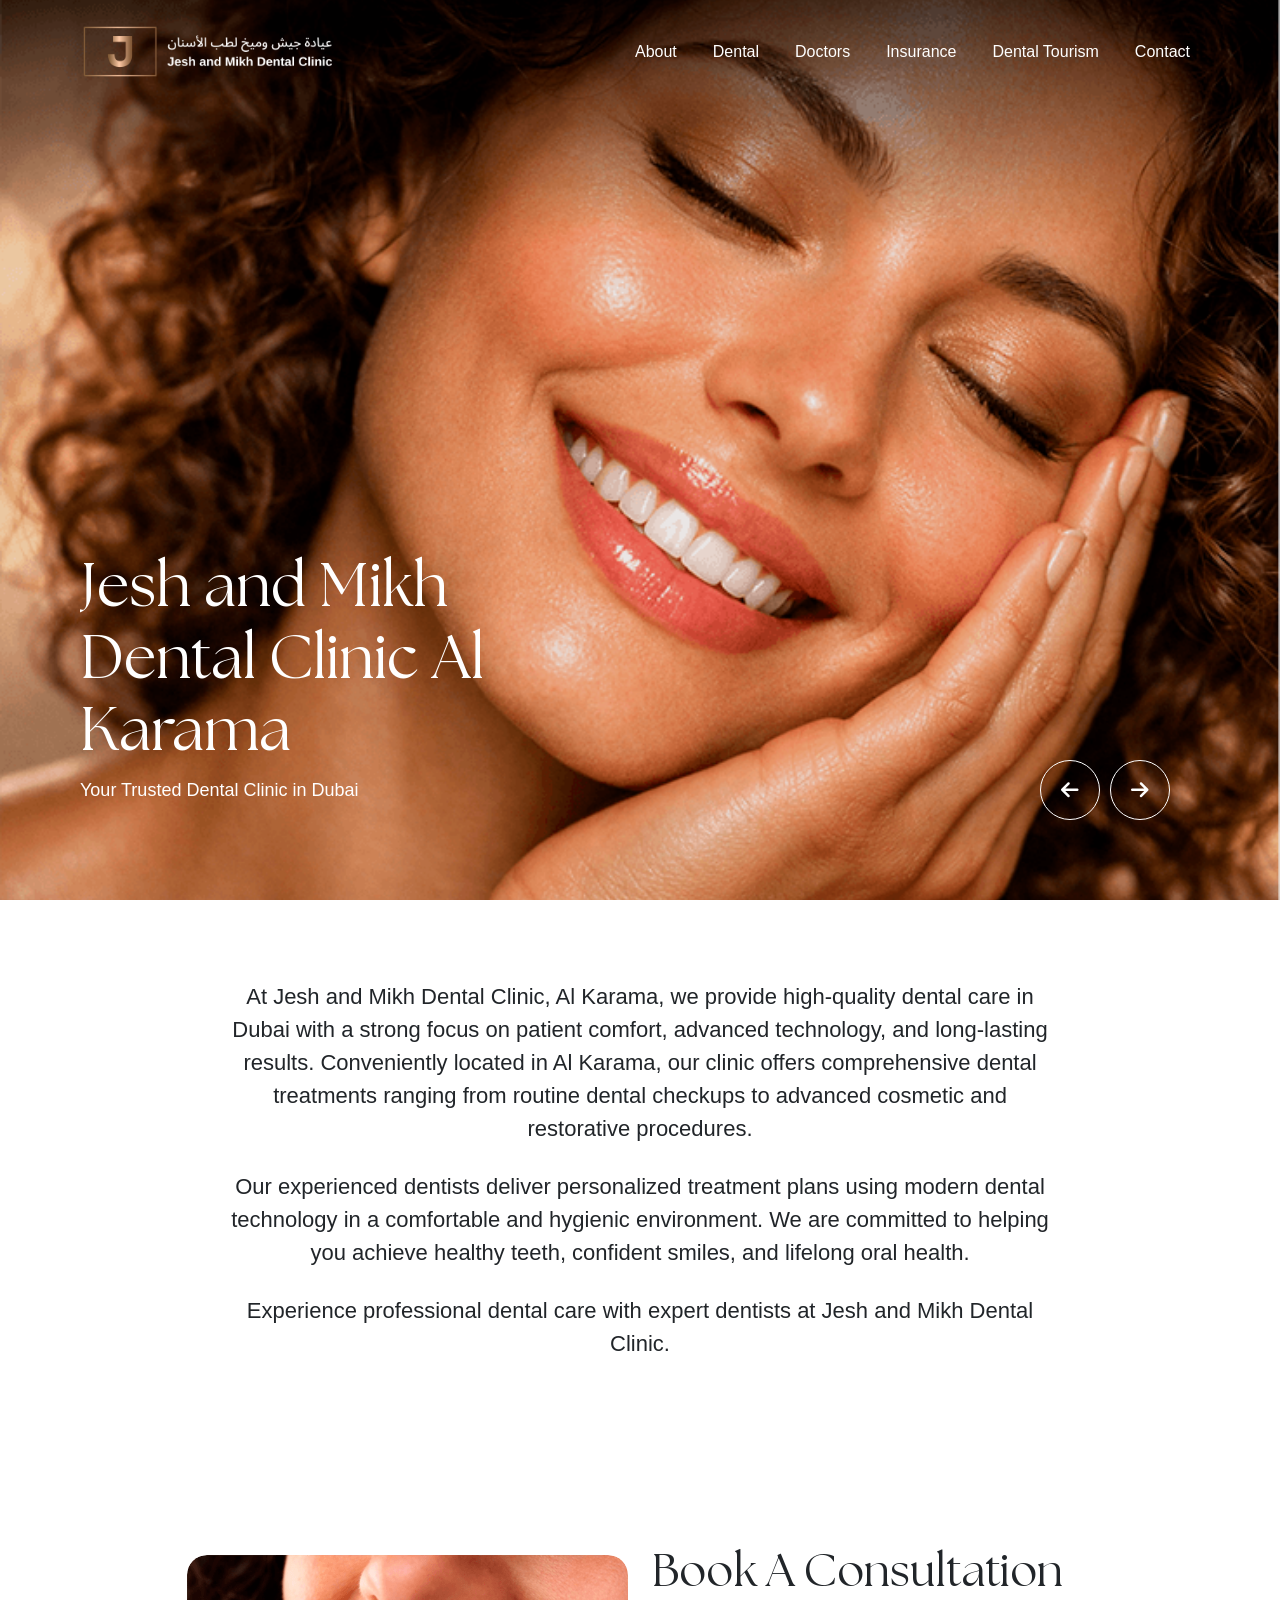
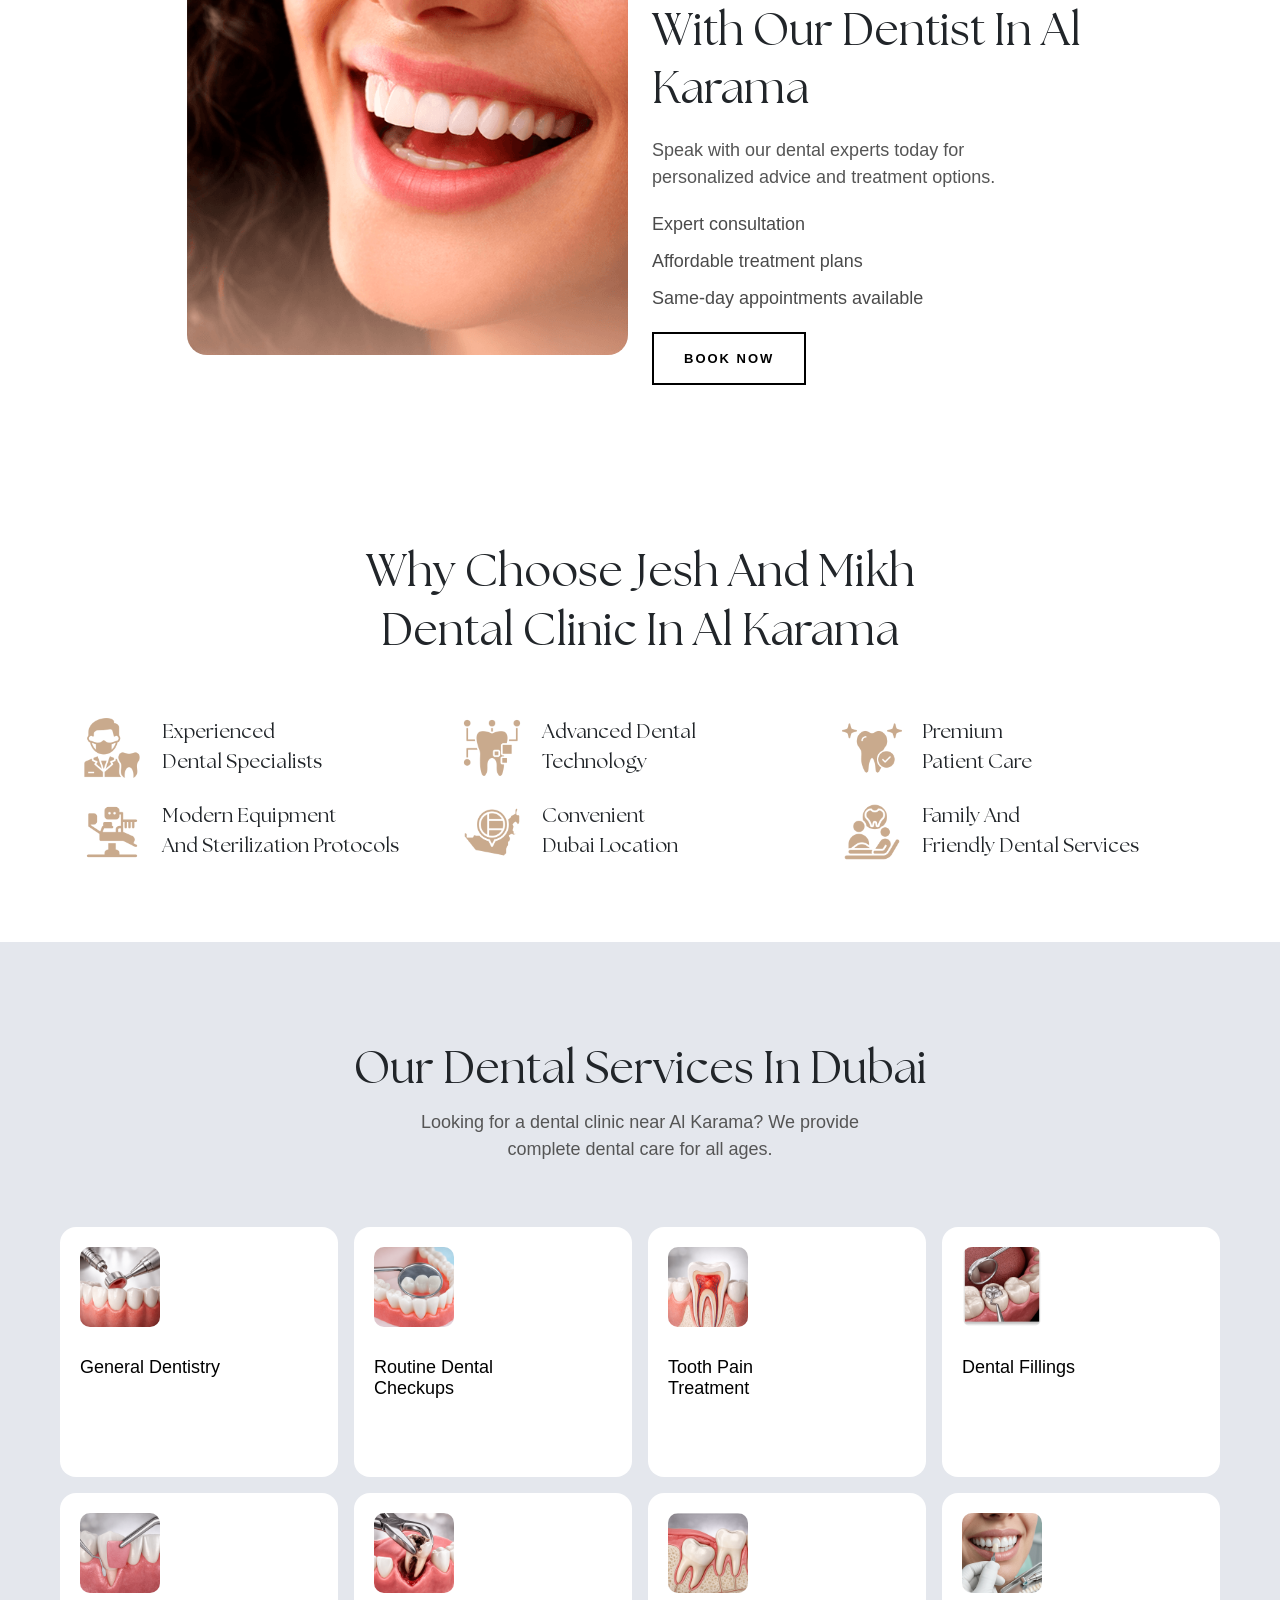
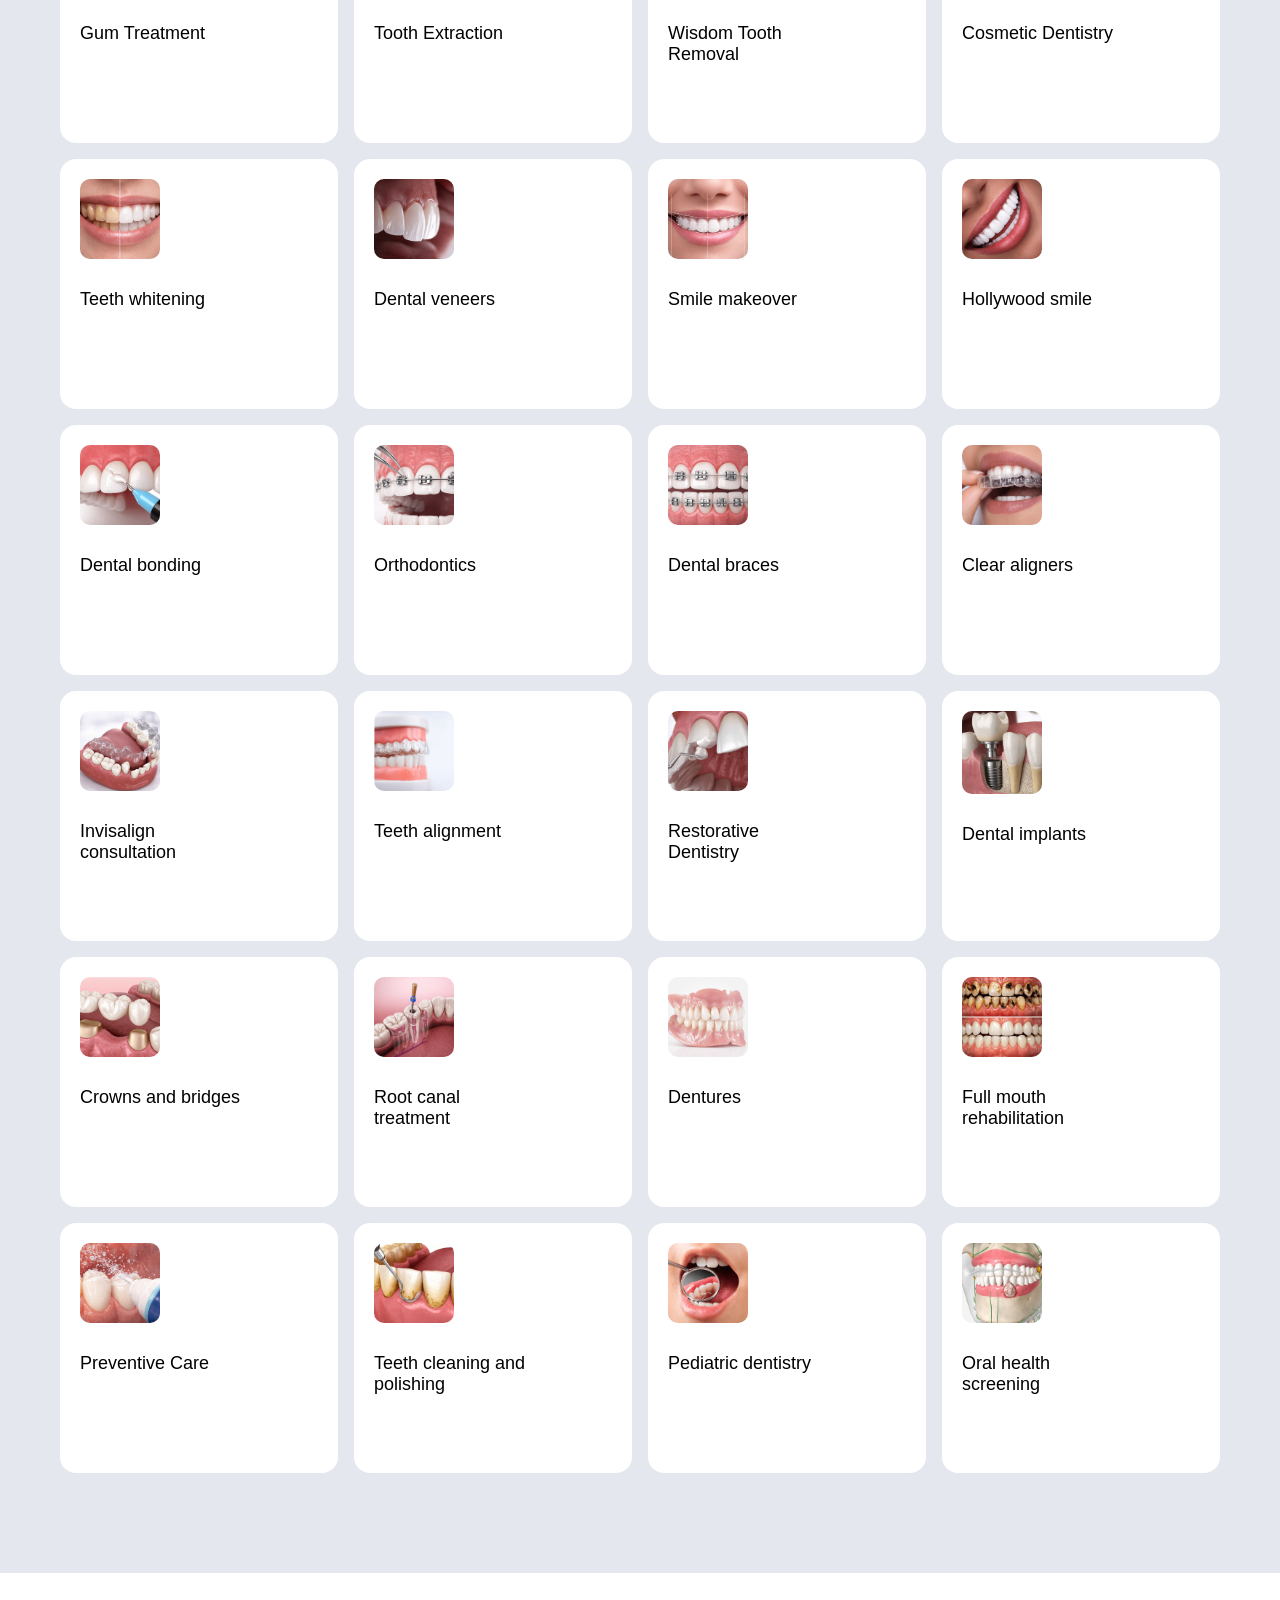
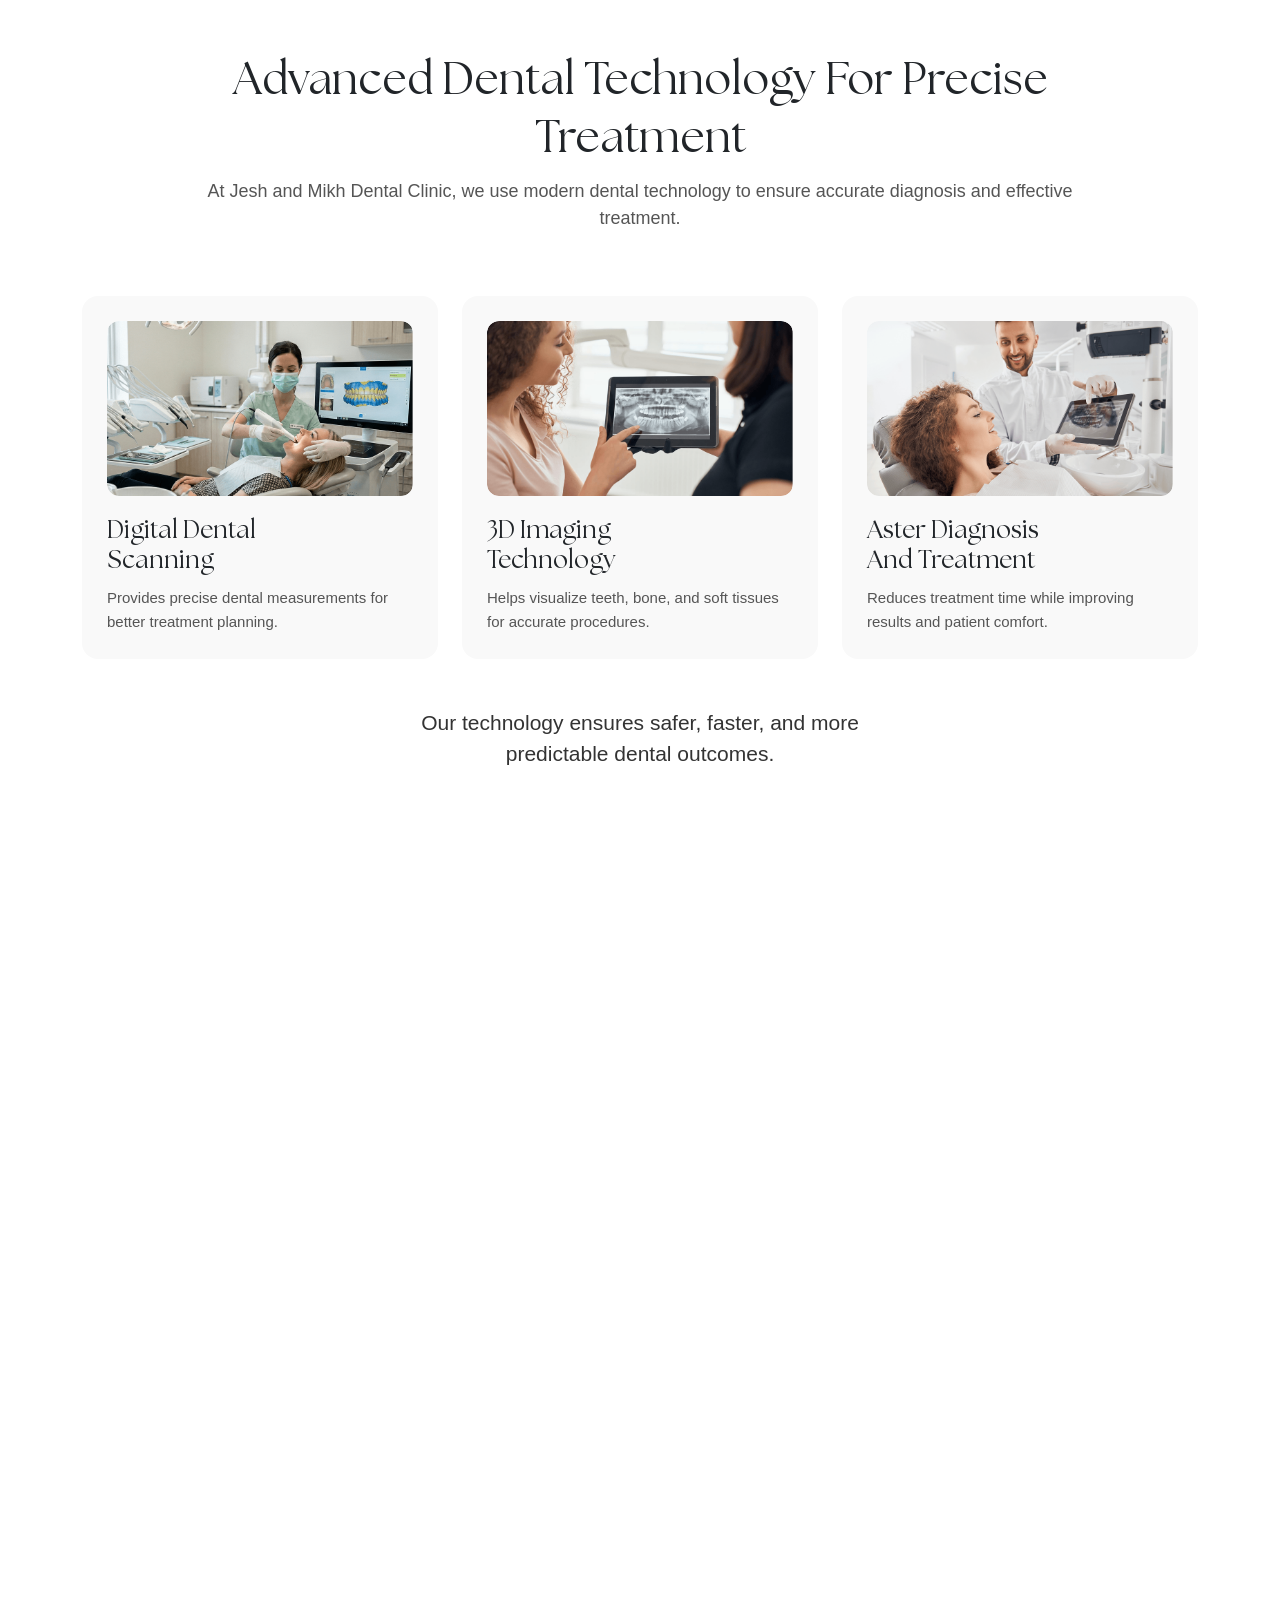
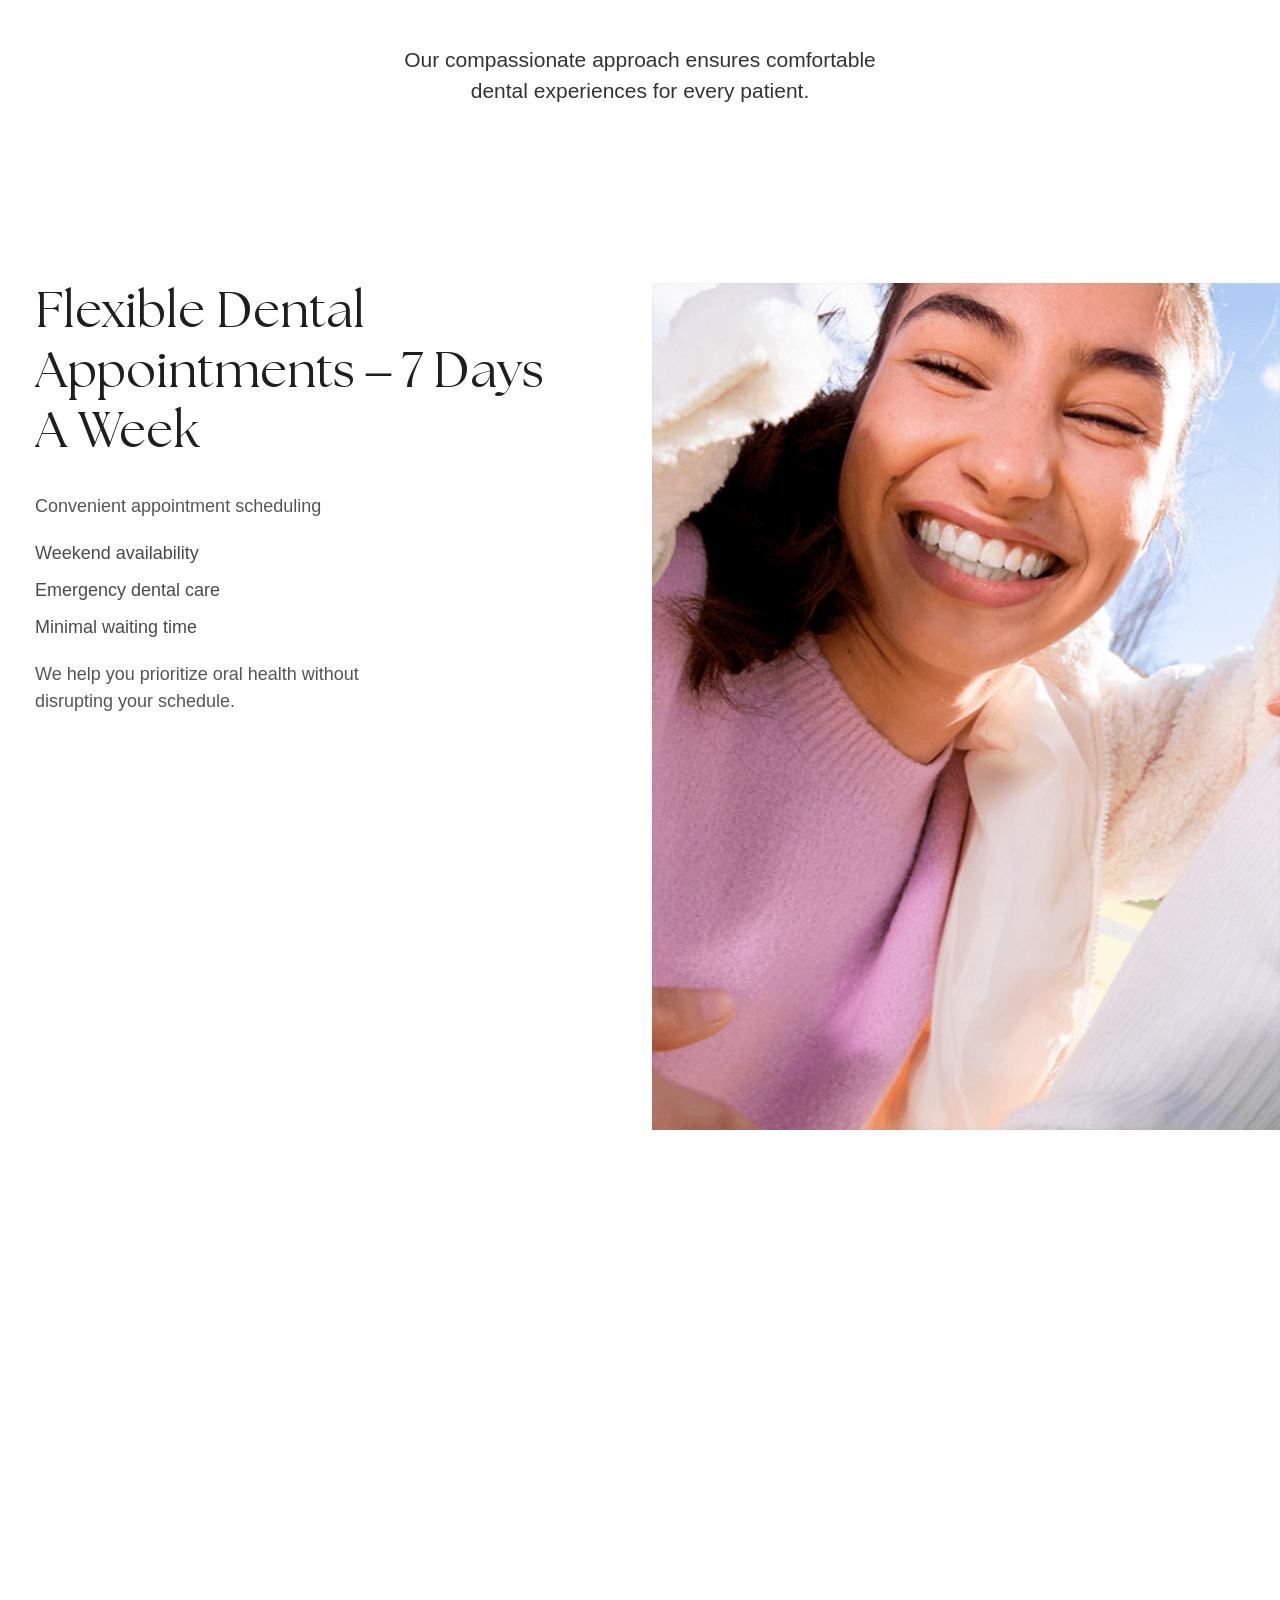
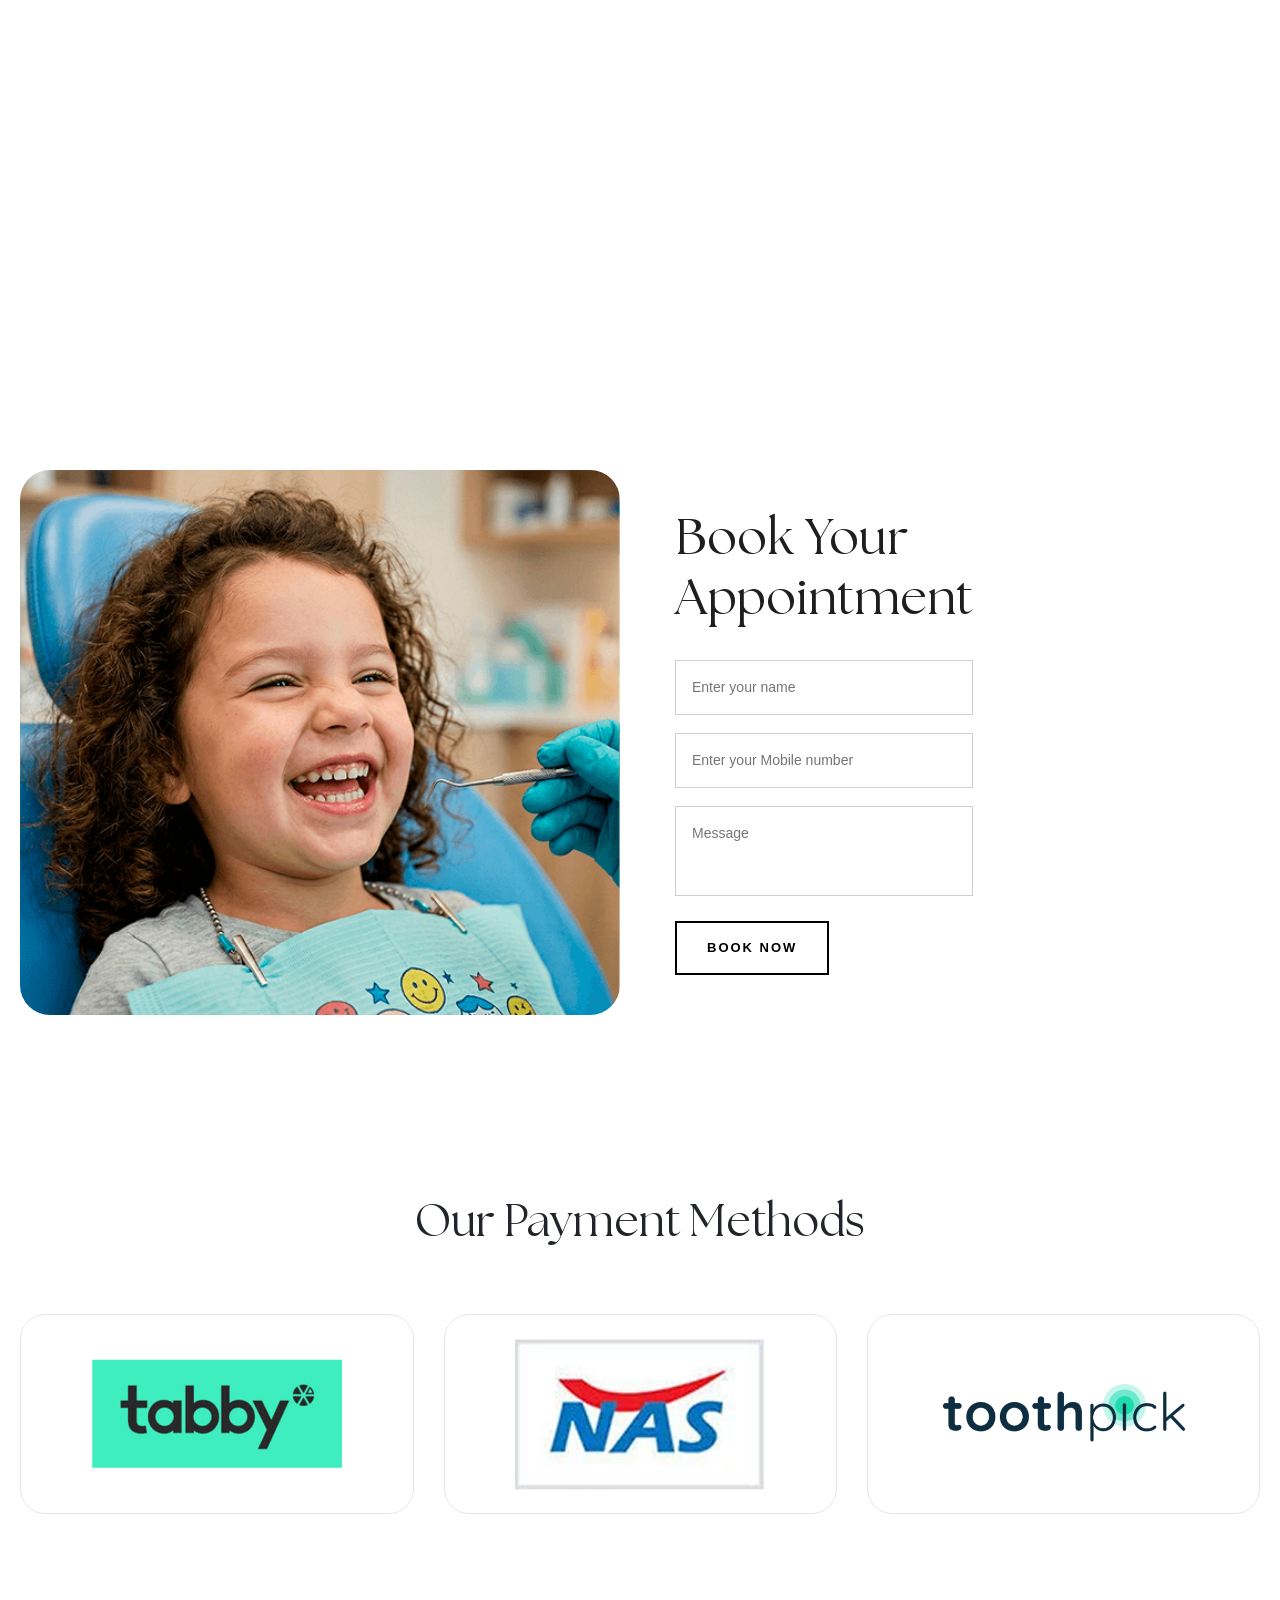
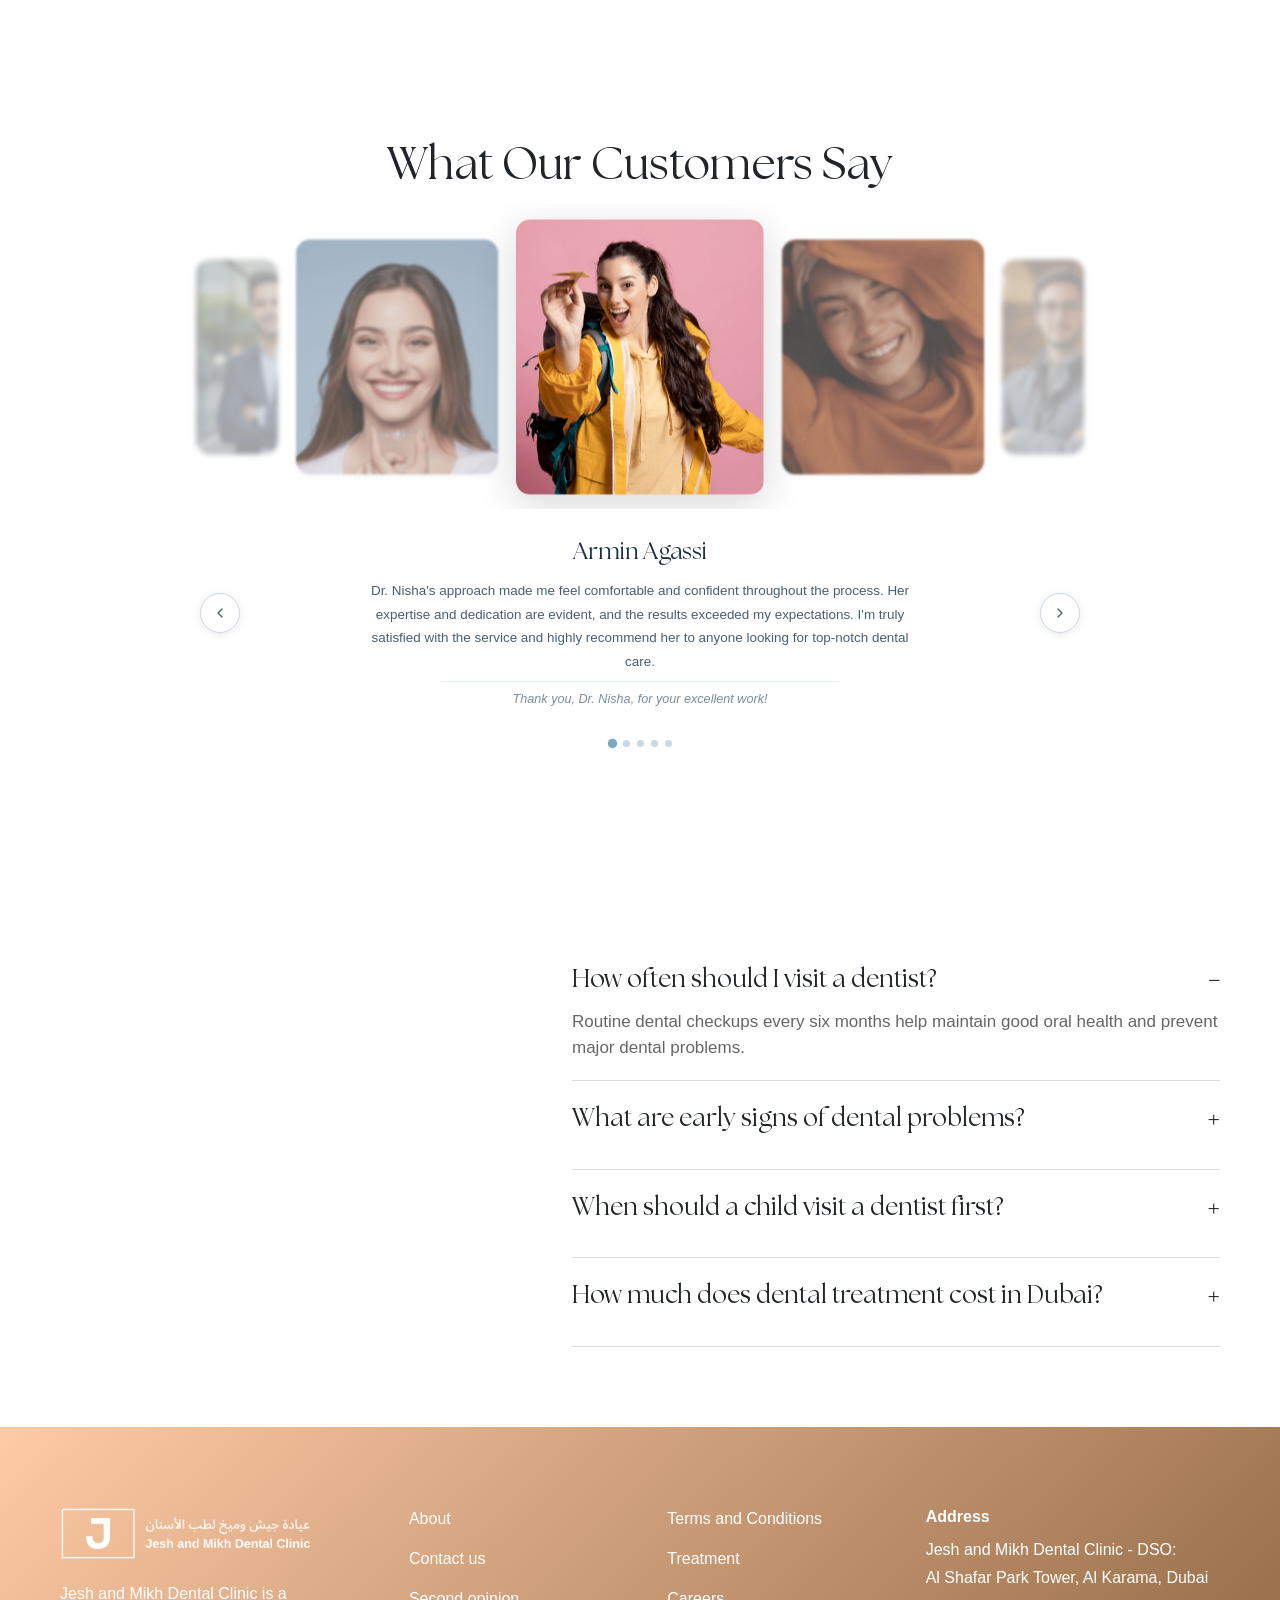
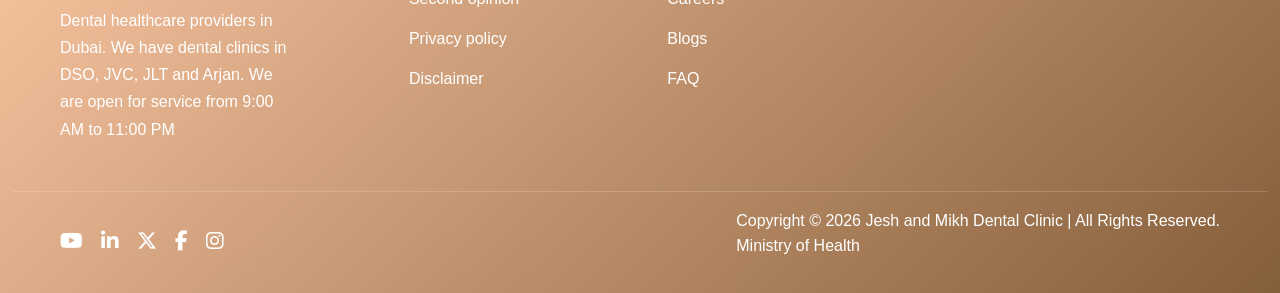
==== commit 11538101: "contact page completed" ====
--- a/index.html
+++ b/index.html
@@ -50,12 +50,12 @@
 
 <ul class="navbar-nav">
 
-<li class="nav-item"><a class="nav-link" href="#">About</a></li>
-<li class="nav-item"><a class="nav-link" href="#">Dental</a></li>
+<li class="nav-item"><a class="nav-link" href="about.html">About</a></li>
+<li class="nav-item"><a class="nav-link" href="denter-offers.html">Dental</a></li>
 <li class="nav-item"><a class="nav-link" href="#">Doctors</a></li>
 <li class="nav-item"><a class="nav-link" href="#">Insurance</a></li>
 <li class="nav-item"><a class="nav-link" href="#">Dental Tourism</a></li>
-<li class="nav-item"><a class="nav-link" href="#">Contact</a></li>
+<li class="nav-item"><a class="nav-link" href="contact.html">Contact</a></li>
 
 </ul>
 
@@ -144,7 +144,7 @@
 
                 <!-- Image Column -->
                 <div class="col-xl-5 col-lg-6" data-aos="fade-right">
-                    <div class="consultation-img">
+                    <div class="consultation-img image-shine-effect">
                         <img src="assets/img/consult-img.png" class="img-fluid" alt="Dental Smile">
                     </div>
                 </div>
@@ -764,7 +764,7 @@
                     </div>
                 </div>
                 <div class="col-lg-6">
-                    <div class="appointment-img" data-aos="zoom-in">
+                    <div class="appointment-img image-shine-effect" data-aos="zoom-in">
                         <img src="assets/img/appointment-img.png" alt="">
                     </div>
                 </div>
@@ -817,7 +817,7 @@
 
 
     <section class="appointment-section" id="form-section">
-        <div class="appointment-image" data-aos="zoom-in">
+        <div class="appointment-image image-shine-effect" data-aos="zoom-in">
             <img src="assets/img/appointment-section.png">
         </div>
         <div class="appointment-content" data-aos="fade-left">
--- a/assets/css/style.css
+++ b/assets/css/style.css
@@ -33,6 +33,10 @@
 .section-subtitle {
     font-size: 18px;
     color: #555;
+}
+
+.font-normal{
+    font-family: "Geist", sans-serif;
 }
 
 
@@ -62,10 +66,29 @@
         linear-gradient(#fff, #fff) padding-box,
         linear-gradient(90deg, #6a00ff, #ff6ec4) border-box;
     color: #000;
-    box-shadow: 
-         0 0 
-          rgba(168, 85, 247, 0.3),
+    box-shadow:
+        0 0 rgba(168, 85, 247, 0.3),
         0 0 0 rgba(240, 171, 252, 0.3);
+}
+
+.btn-fill-bg{
+    background:
+        linear-gradient(316deg, #855f3a 0%, #ffcaa6 100%) padding-box,
+        linear-gradient(90deg, #855f3a, #855f3a) border-box;
+    background: linear-gradient(316deg, #855f3a 0%, #ffcaa6 100%);
+    color: #fff;
+}
+
+.btn-fill-bg:hover {
+    border: 2px solid transparent;
+    background:
+        linear-gradient(316deg, #855f3a 0%, #ffcaa6 100%) padding-box,
+        linear-gradient(90deg, #6a00ff, #ff6ec4) border-box;
+    color: #000;
+    box-shadow:
+        0 0 rgba(168, 85, 247, 0.3),
+        0 0 0 rgba(240, 171, 252, 0.3);
+    color: #fff;
 }
 
 img {
@@ -78,7 +101,7 @@
     overflow: hidden;
 }
 
-a{
+a {
     text-decoration: none !important;
 }
 
@@ -152,35 +175,35 @@
 
 /* NAVBAR DEFAULT (TRANSPARENT) */
 
-.custom-navbar{
-position:fixed;
-top:0;
-left:0;
-width:100%;
-background:transparent;
-transition:all 0.4s ease;
-z-index:999;
-padding:20px 0;
+.custom-navbar {
+    position: fixed;
+    top: 0;
+    left: 0;
+    width: 100%;
+    background: transparent;
+    transition: all 0.4s ease;
+    z-index: 999;
+    padding: 20px 0;
 }
 
 /* NAVBAR AFTER SCROLL */
 
-.navbar-scrolled{
-background:#000;
-box-shadow:0 4px 20px rgba(0,0,0,0.3);
-padding:12px 0;
+.navbar-scrolled {
+    background: #000;
+    box-shadow: 0 4px 20px rgba(0, 0, 0, 0.3);
+    padding: 12px 0;
 }
 
 /* LINKS */
 
-.custom-navbar .nav-link{
-color:#fff;
-margin-left:20px;
-font-weight:500;
-}
-
-.custom-navbar .nav-link:hover{
-color:#c89b6f;
+.custom-navbar .nav-link {
+    color: #fff;
+    margin-left: 20px;
+    font-weight: 500;
+}
+
+.custom-navbar .nav-link:hover {
+    color: #c89b6f;
 }
 
 
@@ -196,12 +219,36 @@
     width: 100%;
 }
 
+.custom-navbar.navbar-black .nav-link{
+    color: black  !important;
+}
+
+.navbar-scrolled.custom-navbar.navbar-black .nav-link{
+    color: white !important;
+}
+
+.white-logo{
+    display: none;
+}
+
+.black-logo{
+    display: block;
+}
+
+.navbar-scrolled.custom-navbar.navbar-black .black-logo{
+    display: none;
+}
+
+.navbar-scrolled.custom-navbar.navbar-black .white-logo{
+    display: block;
+}
+
 @media(max-width: 991px) {
     .header-nav {
         display: initial;
     }
 
-     .navbar-toggler {
+    .navbar-toggler {
         /* position: absolute; */
         /* right: 25px; */
         filter: invert(1) brightness(1);
@@ -211,8 +258,19 @@
         background: #000;
         padding: 10px;
     }
-    .custom-navbar .nav-link{
+
+    .custom-navbar .nav-link {
         margin: 0px;
+    }
+    .custom-navbar.navbar-black .nav-link{
+    color: rgb(255, 255, 255)  !important;
+    }
+
+    .custom-navbar.navbar-black .navbar-toggler{
+        filter: none;
+    }
+    .navbar-scrolled.custom-navbar.navbar-black .navbar-toggler{
+        filter: invert(1) brightness(1);
     }
 }
 
@@ -361,12 +419,10 @@
 ----------------------------- */
 
 .consultation-img {
-    position: relative;
     overflow: hidden;
     border-radius: 20px;
     height: 500px;
 }
-
 
 /* IMAGE */
 
@@ -376,10 +432,14 @@
     border-radius: 20px;
 }
 
+.image-shine-effect{
+    position: relative;
+}
+
 
 /* SHINE EFFECT */
 
-.consultation-img::before {
+.image-shine-effect::before {
     content: "";
     position: absolute;
     top: 0;
@@ -526,7 +586,7 @@
 .service-card h4 {
     font-size: 18px;
     margin: 0;
-    width: 50%;
+    width: 60%;
     margin-top: 10px;
     color: #000;
 }
@@ -538,13 +598,13 @@
     transition: .7s;
 }
 
-.service-card:hover img{
+.service-card:hover img {
     width: 130px;
     transition: .7s;
     margin-bottom: 10px;
 }
 
-.service-card:hover h4{
+.service-card:hover h4 {
     color: white;
     transition: .7s;
 }
@@ -563,10 +623,12 @@
     .services-section {
         padding: 40px 0px;
     }
+
     .service-card {
         height: 200px;
     }
-    .service-card:hover img{
+
+    .service-card:hover img {
         width: 100px;
     }
 
@@ -785,6 +847,7 @@
     .add-main-wrapper .section-title {
         font-size: 35px;
     }
+
     .add-content-left {
         width: 100%;
     }
@@ -1563,7 +1626,7 @@
     font-size: 16px;
     color: #fff;
     ;
-    text-align: left ;
+    text-align: left;
     line-height: 1.6;
 }
 
@@ -1593,7 +1656,7 @@
         gap: 20px;
     }
 
-    .footer-nav ul li{
+    .footer-nav ul li {
         margin-bottom: 8px;
     }
 
@@ -1691,16 +1754,25 @@
 }
 
 @media(max-width: 768px) {
-    .hero-content-service h3 { 
+    .hero-content-service h3 {
         font-size: 50px;
     }
-    .service-list-points li{
+
+    .hero-content-service h3 br{
+        display: none;
+    }
+
+    .service-list-points li {
         font-size: 15px;
     }
+
+    .hero-content-service p br{
+        display: none;
+    }
 }
 
 @media(max-width: 500px) {
-    .hero-content-service h3 { 
+    .hero-content-service h3 {
         font-size: 35px;
     }
 
@@ -1758,7 +1830,7 @@
     font-size: 14px;
 }
 
-.service-inner-section-title{
+.service-inner-section-title {
     font-size: 35px !important;
 }
 
@@ -1766,24 +1838,380 @@
     .service-list-section {
         padding: 40px 10px;
     }
-    .service-list-card{
+
+    .service-list-card {
         gap: 0px;
     }
 
-    .service-list-contents h4{
+    .service-list-contents h4 {
         font-size: 20px;
     }
-    .service-inner-section-title{
-    font-size: 30px !important;
-}
+
+    .service-inner-section-title {
+        font-size: 30px !important;
+    }
 }
 
 @media(max-width: 768px) {
-    .service-inner-section-title{
+    .service-inner-section-title {
         font-size: 30px !important;
     }
 }
 
 /* -----------------------------
     SERVICE LIST CONTENTS PAGE
+----------------------------- */
+
+
+
+/* -----------------------------
+    About
+----------------------------- */
+
+.about-layout-image-box {
+    border-radius: 30px;
+    overflow: hidden;
+}
+
+.about-layout-image-box img {
+    object-fit: cover;
+    border-radius: 30px;
+    width: 100%;
+
+}
+
+/* -----------------------------
+    Center banner section
+----------------------------- */
+
+.center-banner-section {
+    background-image: url(../img/center-banner-img.png);
+    background-position: center;
+    background-size: cover;
+    background-repeat: no-repeat;
+    background-color: #00000058;
+    background-blend-mode: overlay;
+    display: flex;
+    align-items: center;
+    justify-content: center;
+    padding: 180px 0px;
+}
+
+.center-banner-section .section-subtitle {
+    color: white;
+}
+
+
+@media(max-width: 991px) {
+    .center-banner-section {
+        padding: 50px 0px;
+    }
+}
+/* -----------------------------
+    Center banner section
+----------------------------- */
+
+/* -----------------------------
+    Health Smile
+----------------------------- */
+
+
+.healthy-smile{
+    max-width: 100%;
+}
+
+.healthy-smile .appointment-content{
+    padding-left: 0px;
+}
+
+.card-gray{
+    background: #EBECF0;
+    padding: 20px;
+    border-radius: 15px;
+    margin-top: 30px;
+    transition: .5s;
+}
+
+.card-gray:hover{
+    transform: translateY(-4px);
+    transition: .5s;
+}
+
+.card-gray h2{
+    font-size: 25px;
+    font-family: 'FONTSPRING DEMO - The Seasons';
+    margin-bottom: 15px;
+}
+
+.card-gray img {
+    width: 120px;
+    border-radius: 10px;
+    margin-bottom: 20px;
+}
+
+.card-gray p{
+    color: #5F5F5F;
+    font-size: 17px;
+}
+
+@media(max-width: 991px) {
+    .card-gray{
+        margin-top: 10px;
+    }
+}
+
+/* -----------------------------
+    Health Smile
+----------------------------- */
+
+
+/* -----------------------------
+    About
+----------------------------- */
+
+
+/* -----------------------------
+    Denter Offers
+----------------------------- */
+
+.offer-card{
+    background:#ffffff;
+    padding:30px;
+    border-radius:20px;
+    height:100%;
+    display:flex;
+    flex-direction:column;
+    justify-content:space-between;
+}
+
+.offer-card h3{
+    font-weight:700;
+}
+
+.offer-card small{
+    color:#c49a6c;
+    font-weight:500;
+}
+
+.offer-card p{
+    color:#666;
+    font-size:14px;
+}
+
+.offer-list{
+    list-style:none;
+    padding:0;
+    margin:20px 0;
+}
+
+.offer-list li{
+    margin-bottom:10px;
+    color:#555;
+    display:flex;
+    align-items:center;
+}
+
+.offer-list li i{
+    background:linear-gradient(45deg,#8b5e3c,#d4a373);
+    color:#fff;
+    border-radius:50%;
+    padding:8px;
+    margin-right:10px;
+    font-size:12px;
+}
+
+.feature-btn{
+    background:linear-gradient(45deg,#8b5e3c,#d4a373);
+    color:#fff;
+    border:none;
+    padding:12px;
+    border-radius:30px;
+    width:100%;
+    margin-top:50px;
+}
+
+.feature-btn:hover{
+    opacity:0.9;
+    color: #fff;
+}
+
+
+.dentel-offer-gary-box{
+    display: flex;
+    align-items: center;
+    gap: 20px;
+
+}
+
+.dentel-offer-gary-box img{
+    margin: 0;
+}
+
+.dentel-offer-gary-box h6{
+    font-size: 18px;
+    width: 50%;
+}
+
+
+
+/* -----------------------------
+    Denter Offers
+----------------------------- */
+
+
+
+/* -----------------------------
+    Contact
+----------------------------- */
+
+
+.contact-banner{
+    display: flex;
+    justify-content: center;
+    background-color: #00000052;
+    background-blend-mode: overlay;
+}
+
+.contact-card{
+    display: flex;
+    align-items: center;
+    justify-content: center;
+    flex-direction: column;
+    text-align: center;
+    transition: .5s;
+}
+
+.contact-card h6{
+    font-size: 14px;
+    color: #4A4A4A;
+    transition: .5s;
+}
+
+.contact-card h4 a{
+    color: #1e1e1e;
+    transition: .5s;
+}
+
+.contact-card:hover h4 a{
+    color: white;
+    transition: .5s;
+}
+
+.contact-card:hover h6 {
+    color: white;
+    transition: .5s;
+}
+
+
+.contact-card-wrapper{
+    background:#ffffff;
+    padding:25px;
+    /* height:100%; */
+    border: 1px solid #D2D2DF;
+}
+
+.contact-title{
+    font-weight:700;
+    margin-bottom:10px;
+}
+
+.contact-desc{
+    font-size:14px;
+    color:#777;
+    margin-bottom:70px;
+}
+
+.form-control, .form-select{
+    border-radius:0px;
+    border:1px solid #D2D2DF;
+    padding:12px;
+    font-size:14px;
+}
+
+.form-control:focus{
+    box-shadow: none;
+    outline: none;
+    border: 1px solid #855f3a;
+}
+
+.form-control, .form-select:focus-within{
+    box-shadow: none;
+    outline: none;
+}
+
+
+textarea.form-control{
+    height:120px;
+}
+
+
+.info-box{
+    background:#ffffff;
+    padding:40px;
+    margin-bottom:20px;
+    border: 1px solid #D2D2DF;
+}
+
+.info-box:last-child{
+    margin-bottom: 0px;
+}
+
+.info-box h5{
+    font-weight:600;
+    margin-bottom:10px;
+}
+
+.info-box p{
+    font-size:14px;
+    color:#666;
+}
+
+.info-row{
+    display:flex;
+    justify-content:space-between;
+    margin-top:10px;
+}
+
+.info-item{
+    font-size:14px;
+}
+
+.info-item i{
+    margin-right:6px;
+    color:#8b5e3c;
+}
+
+.social-icons i{
+    font-size:18px;
+    margin-right:15px;
+    cursor:pointer;
+    color:#555;
+}
+
+/* .position-sticky-box{
+    position: sticky;
+    top: 100px;
+} */
+
+@media (max-width:991px){
+    .info-box{
+        padding: 20px;
+    }
+    .contact-card-wrapper{
+        padding: 20px;
+    }
+    .contact-desc{
+        margin-bottom: 20px;
+    }
+
+    .contact-card-wrapper .btn-book{
+        margin: auto;
+        display: block;
+    }
+}
+
+
+
+/* -----------------------------
+    Contact
 ----------------------------- */
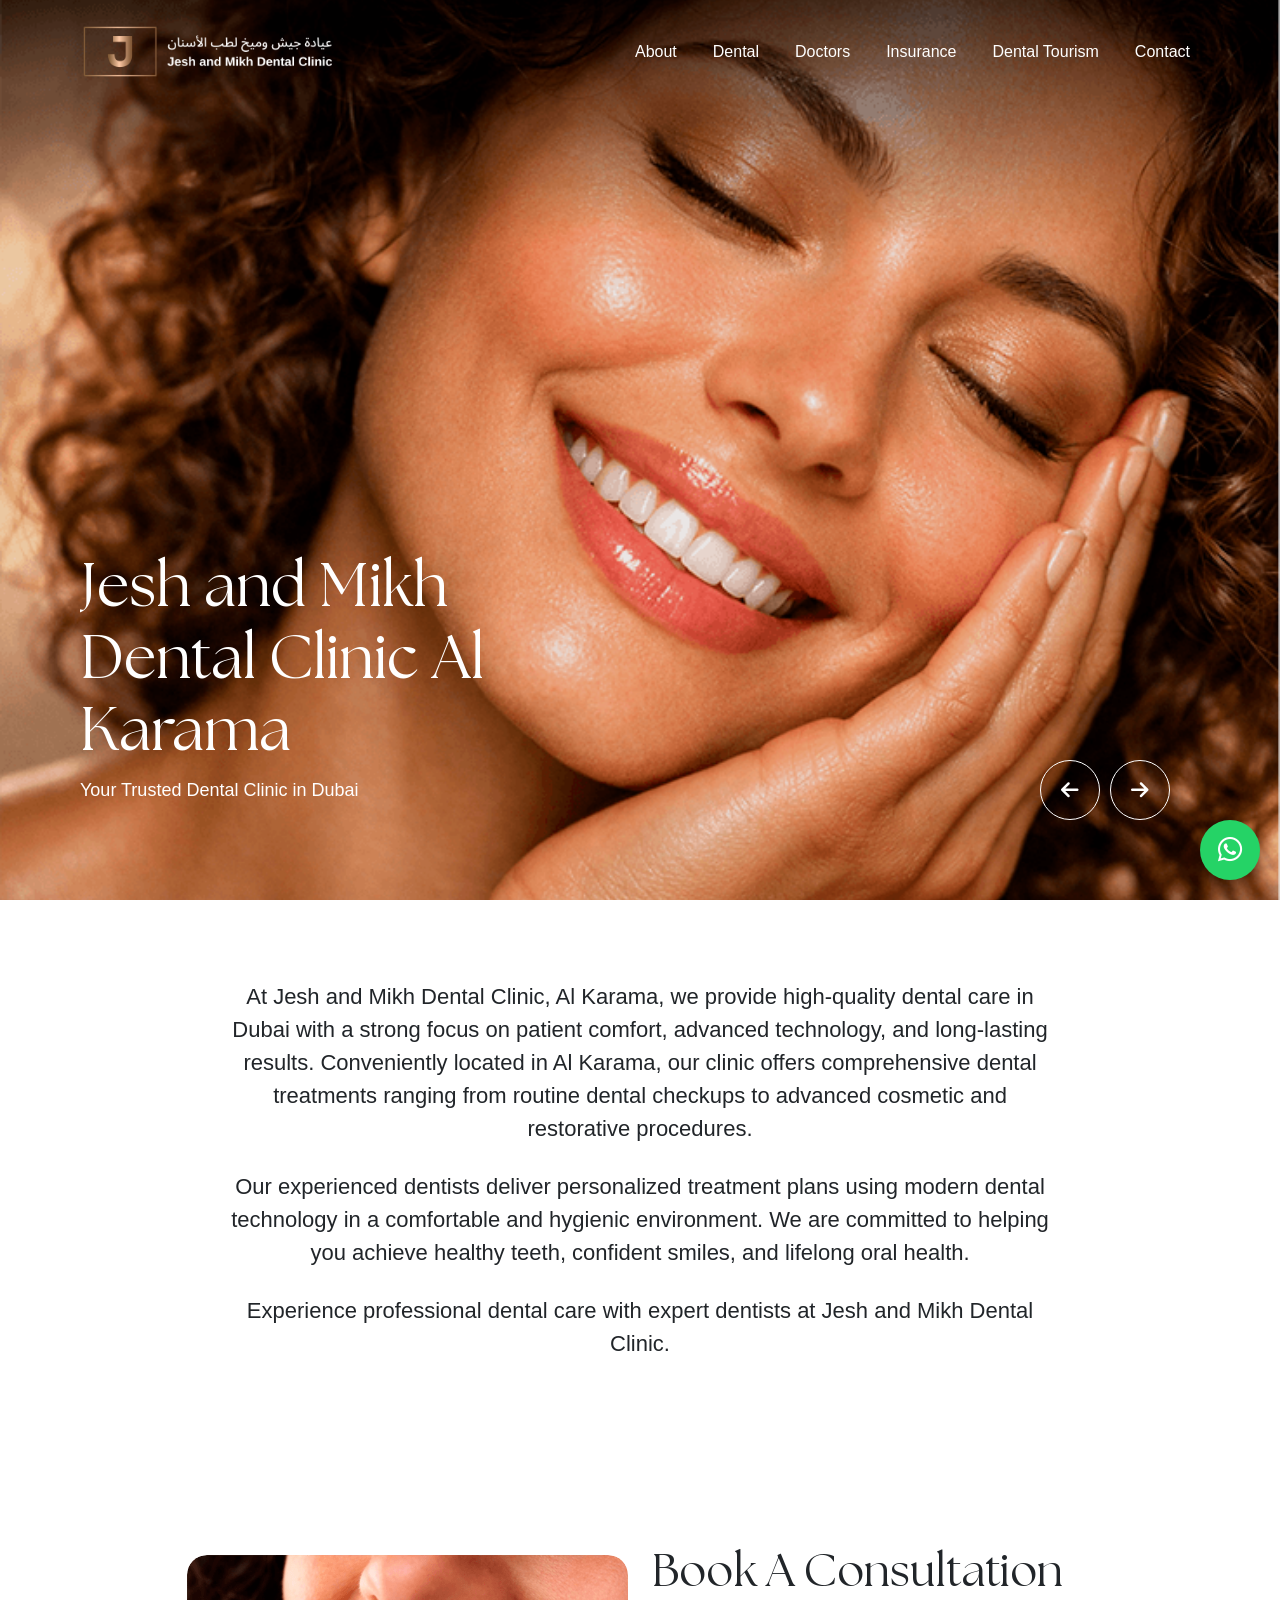
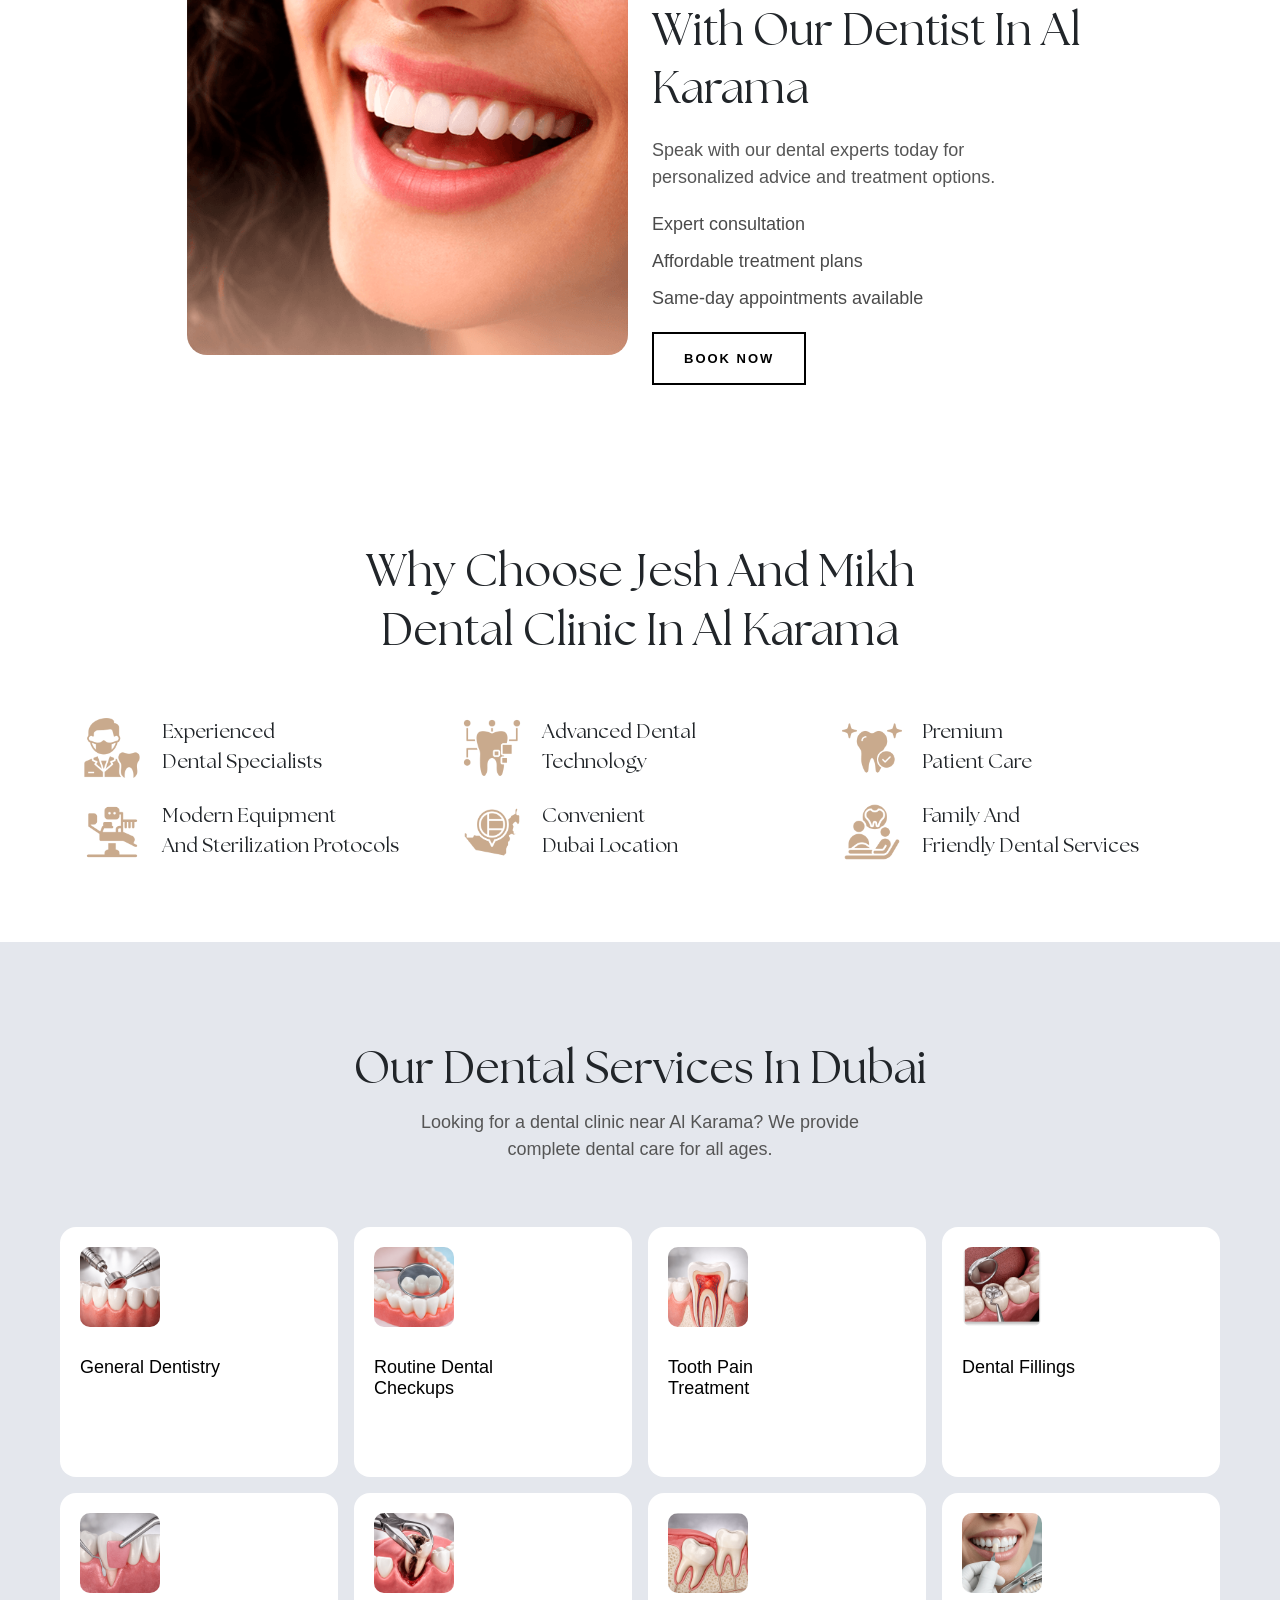
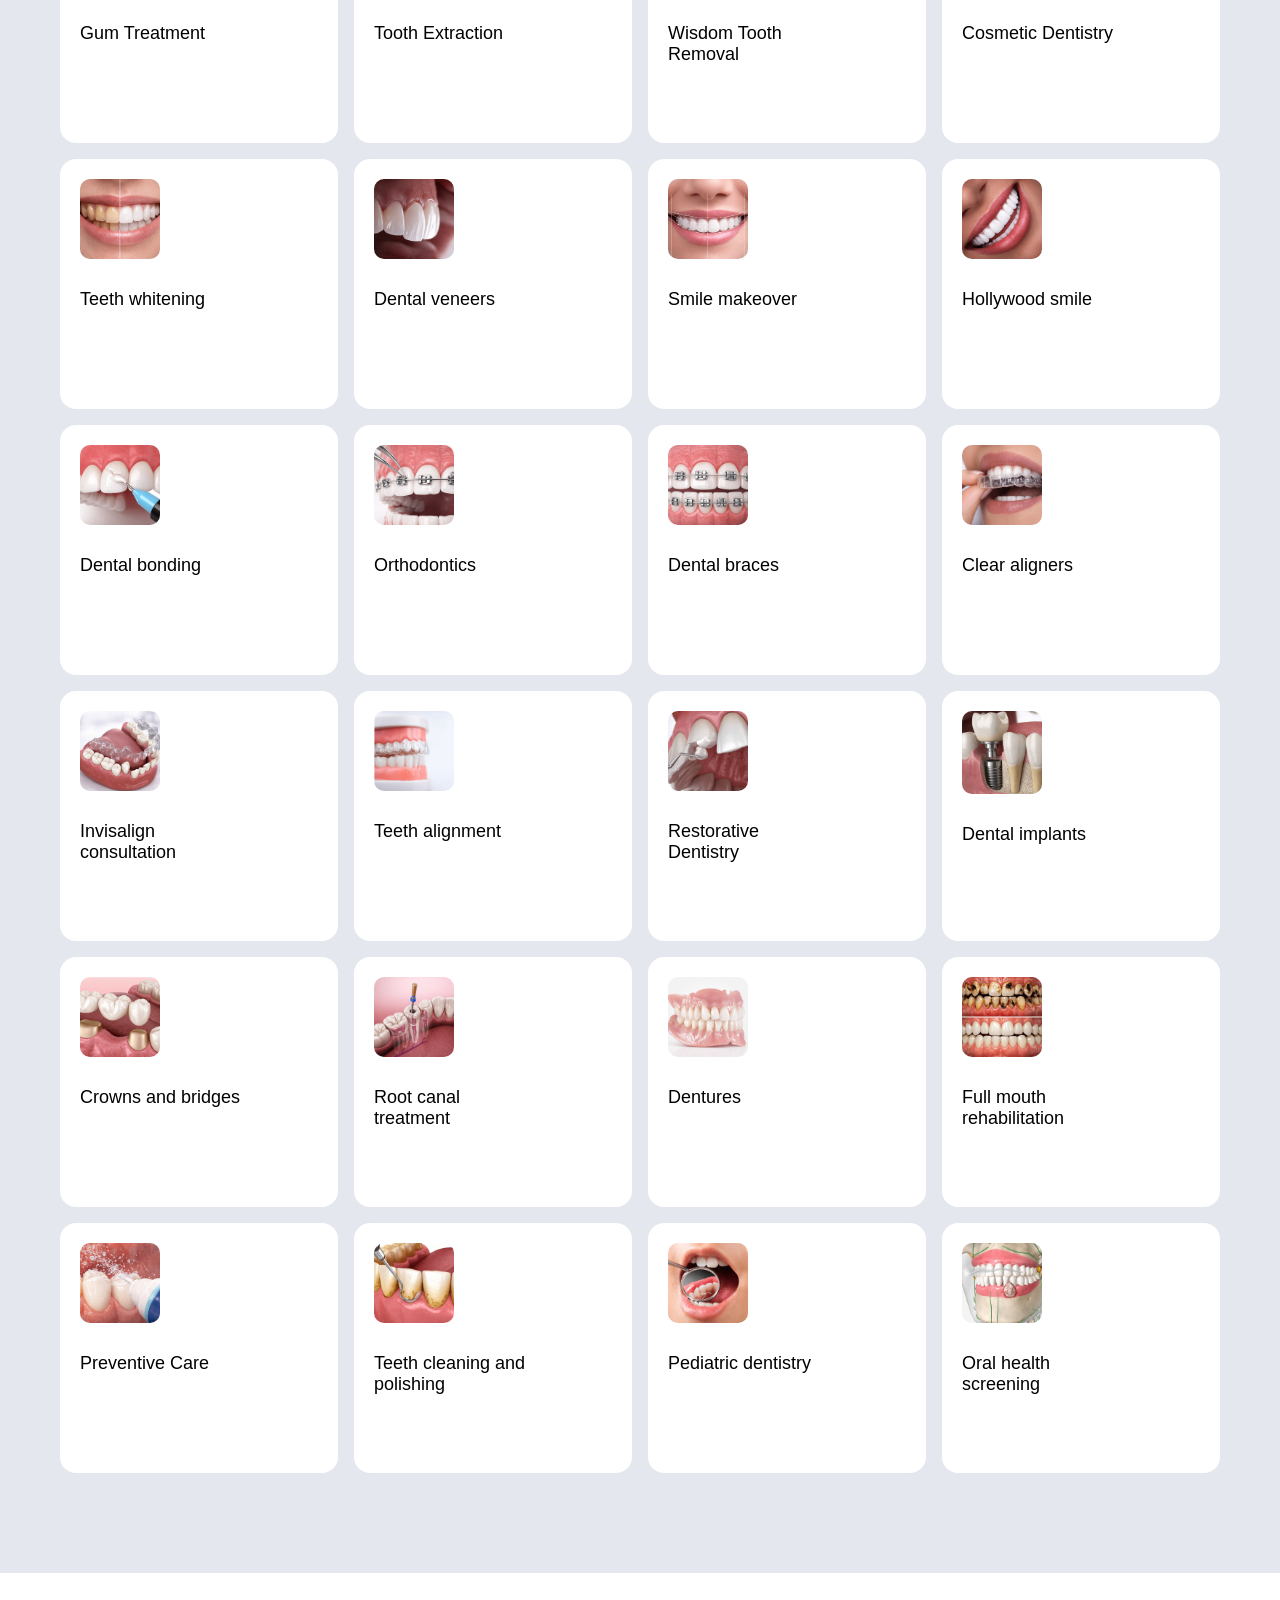
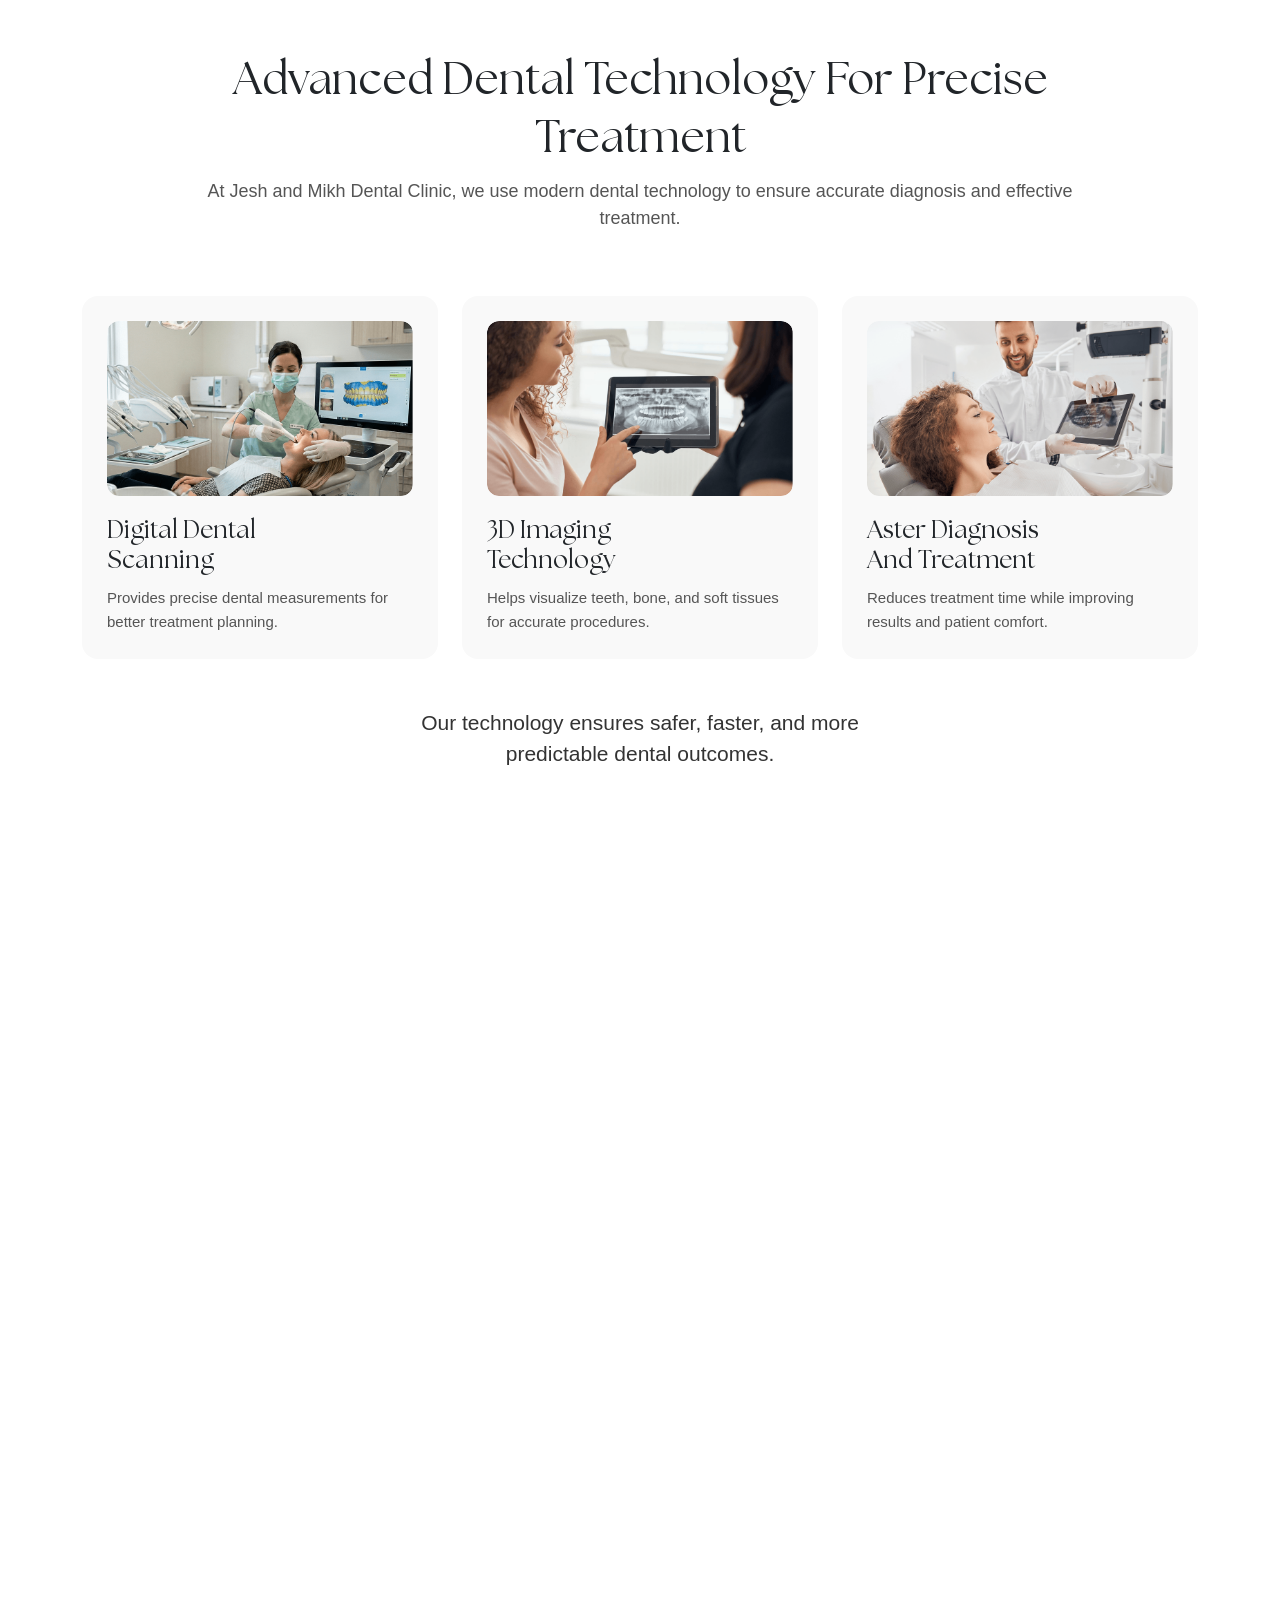
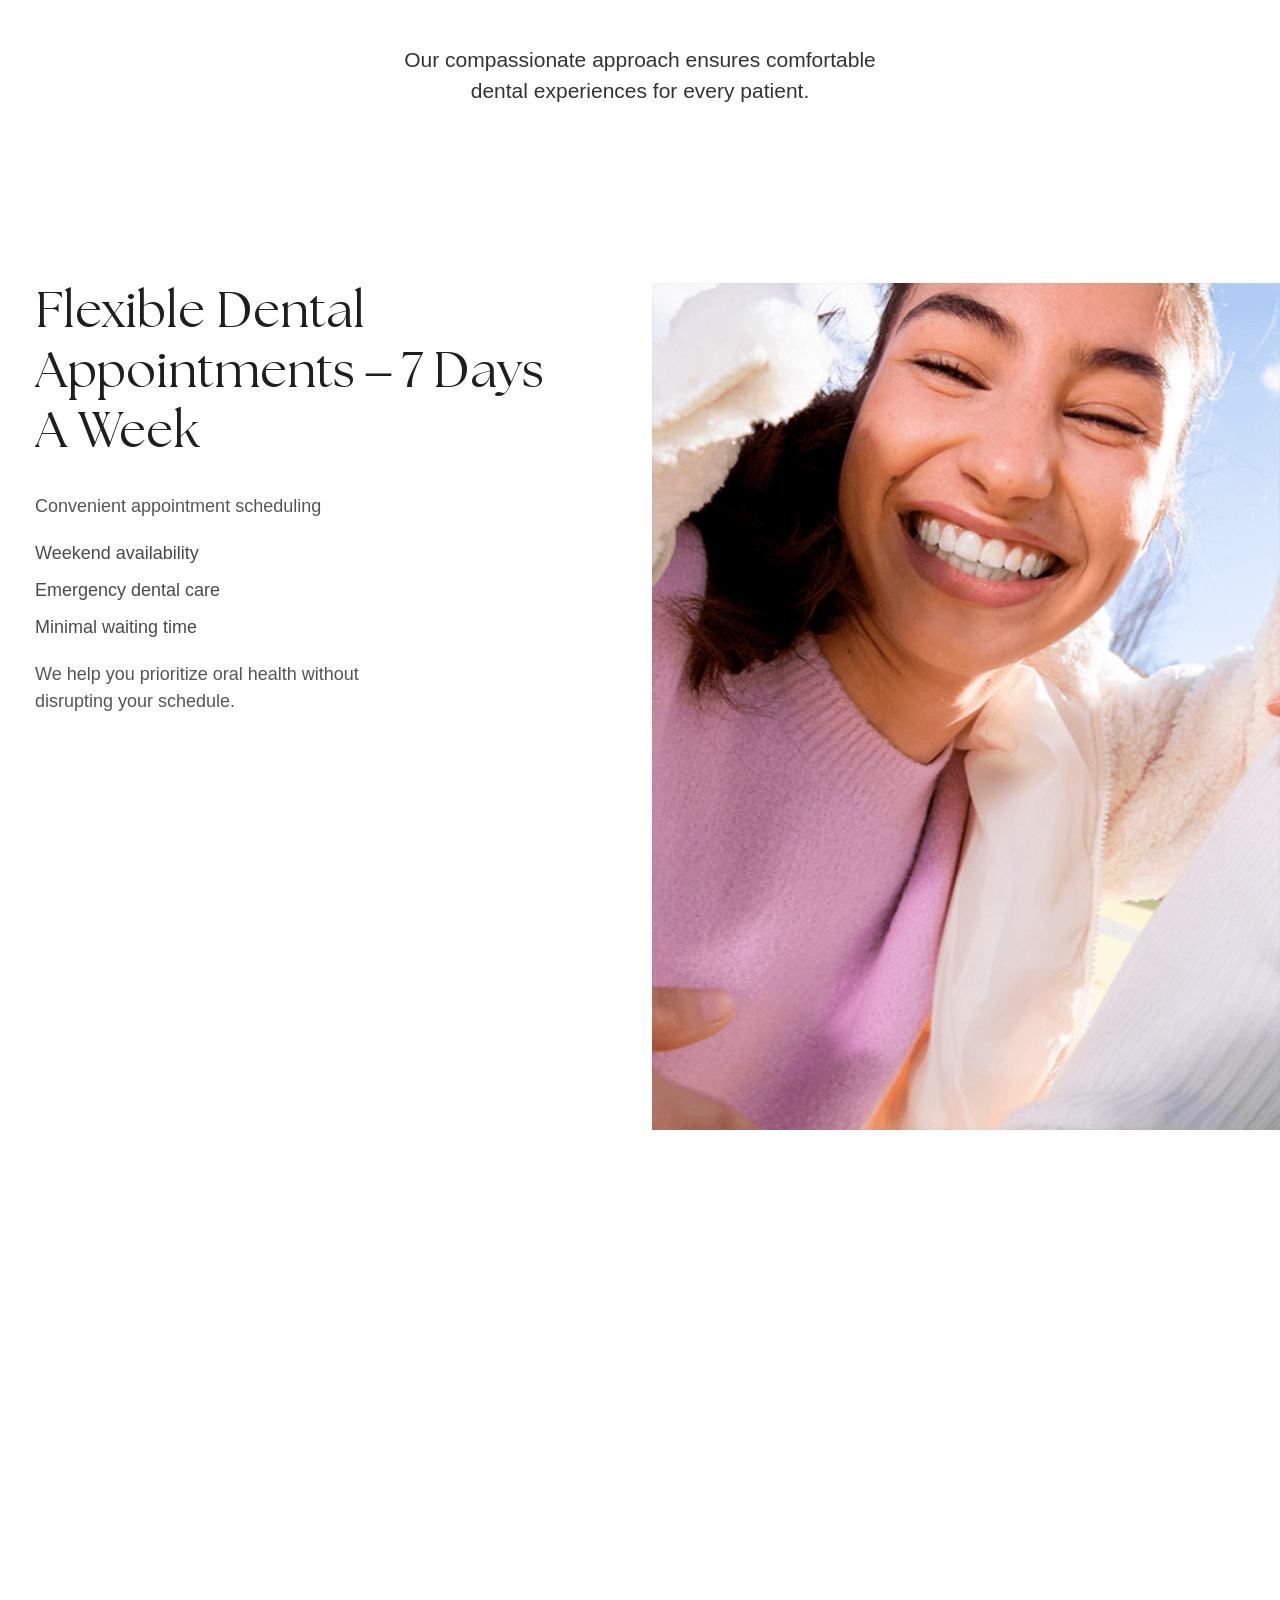
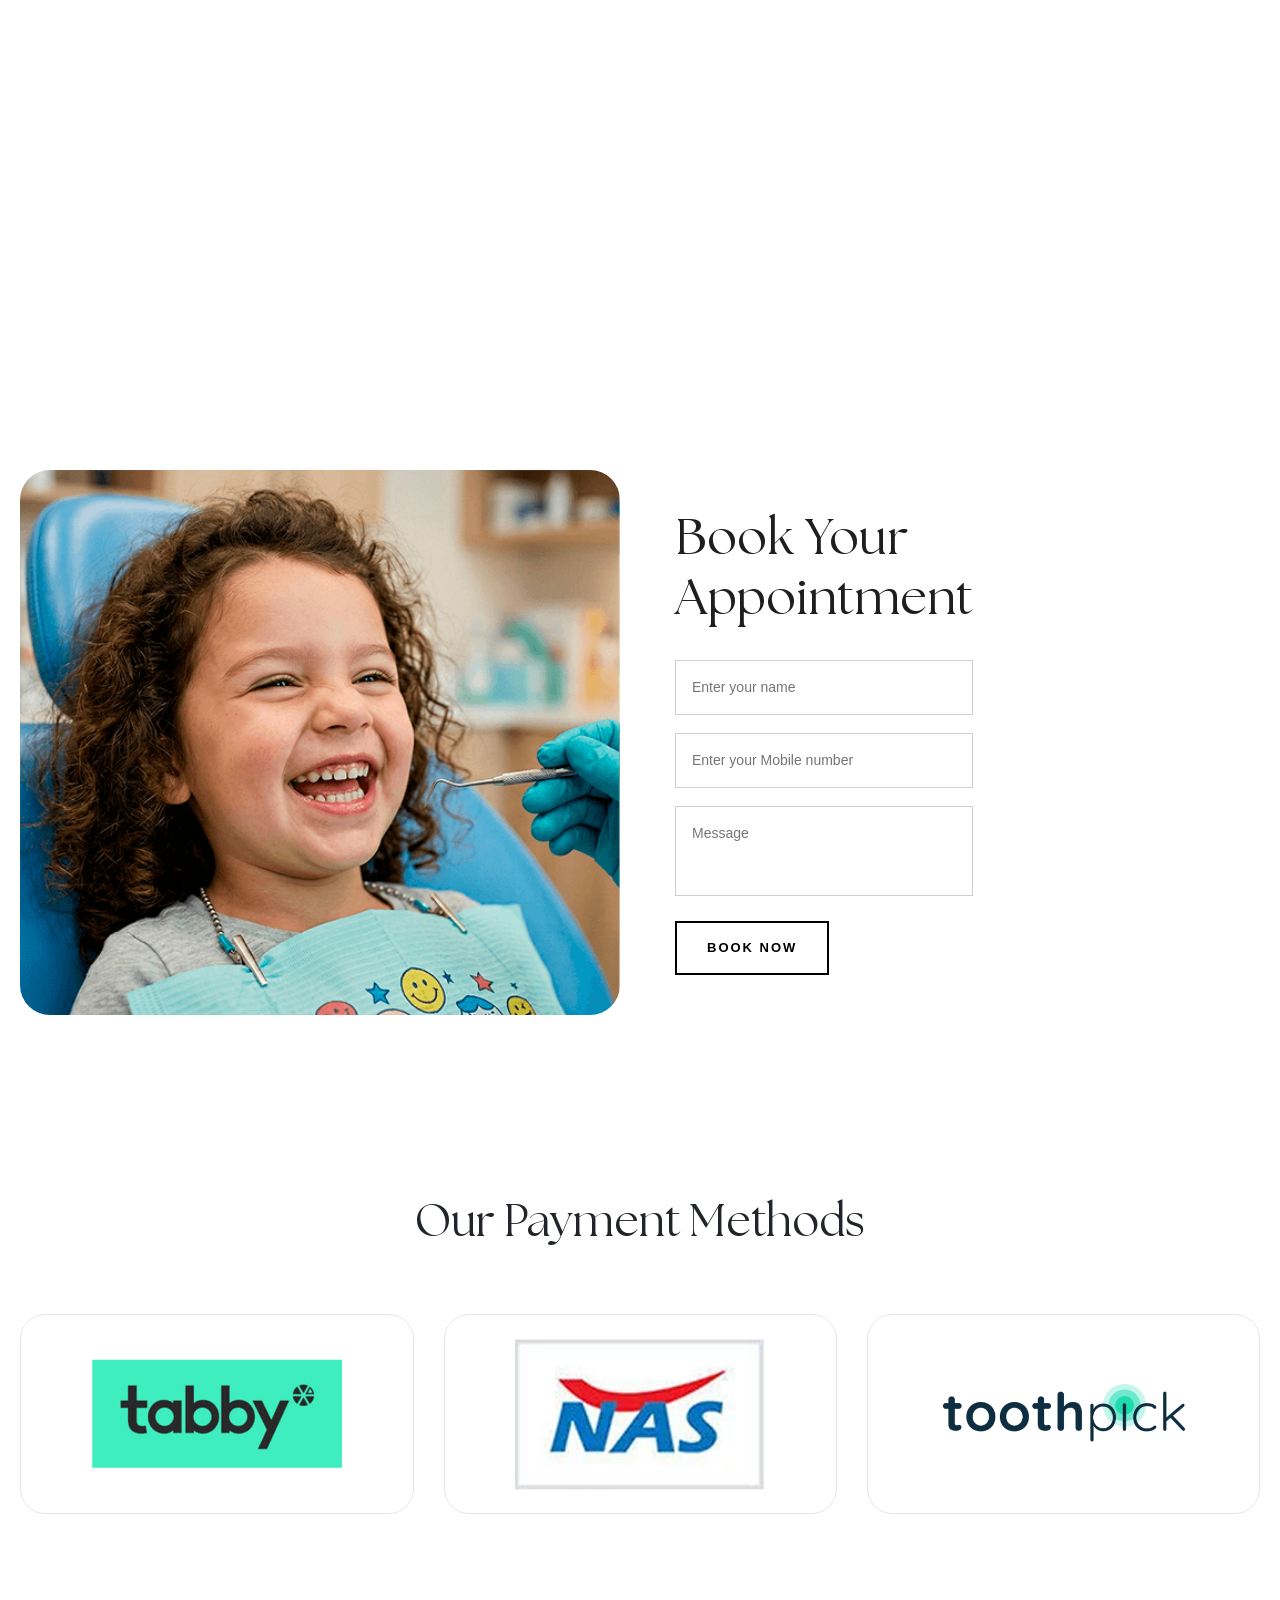
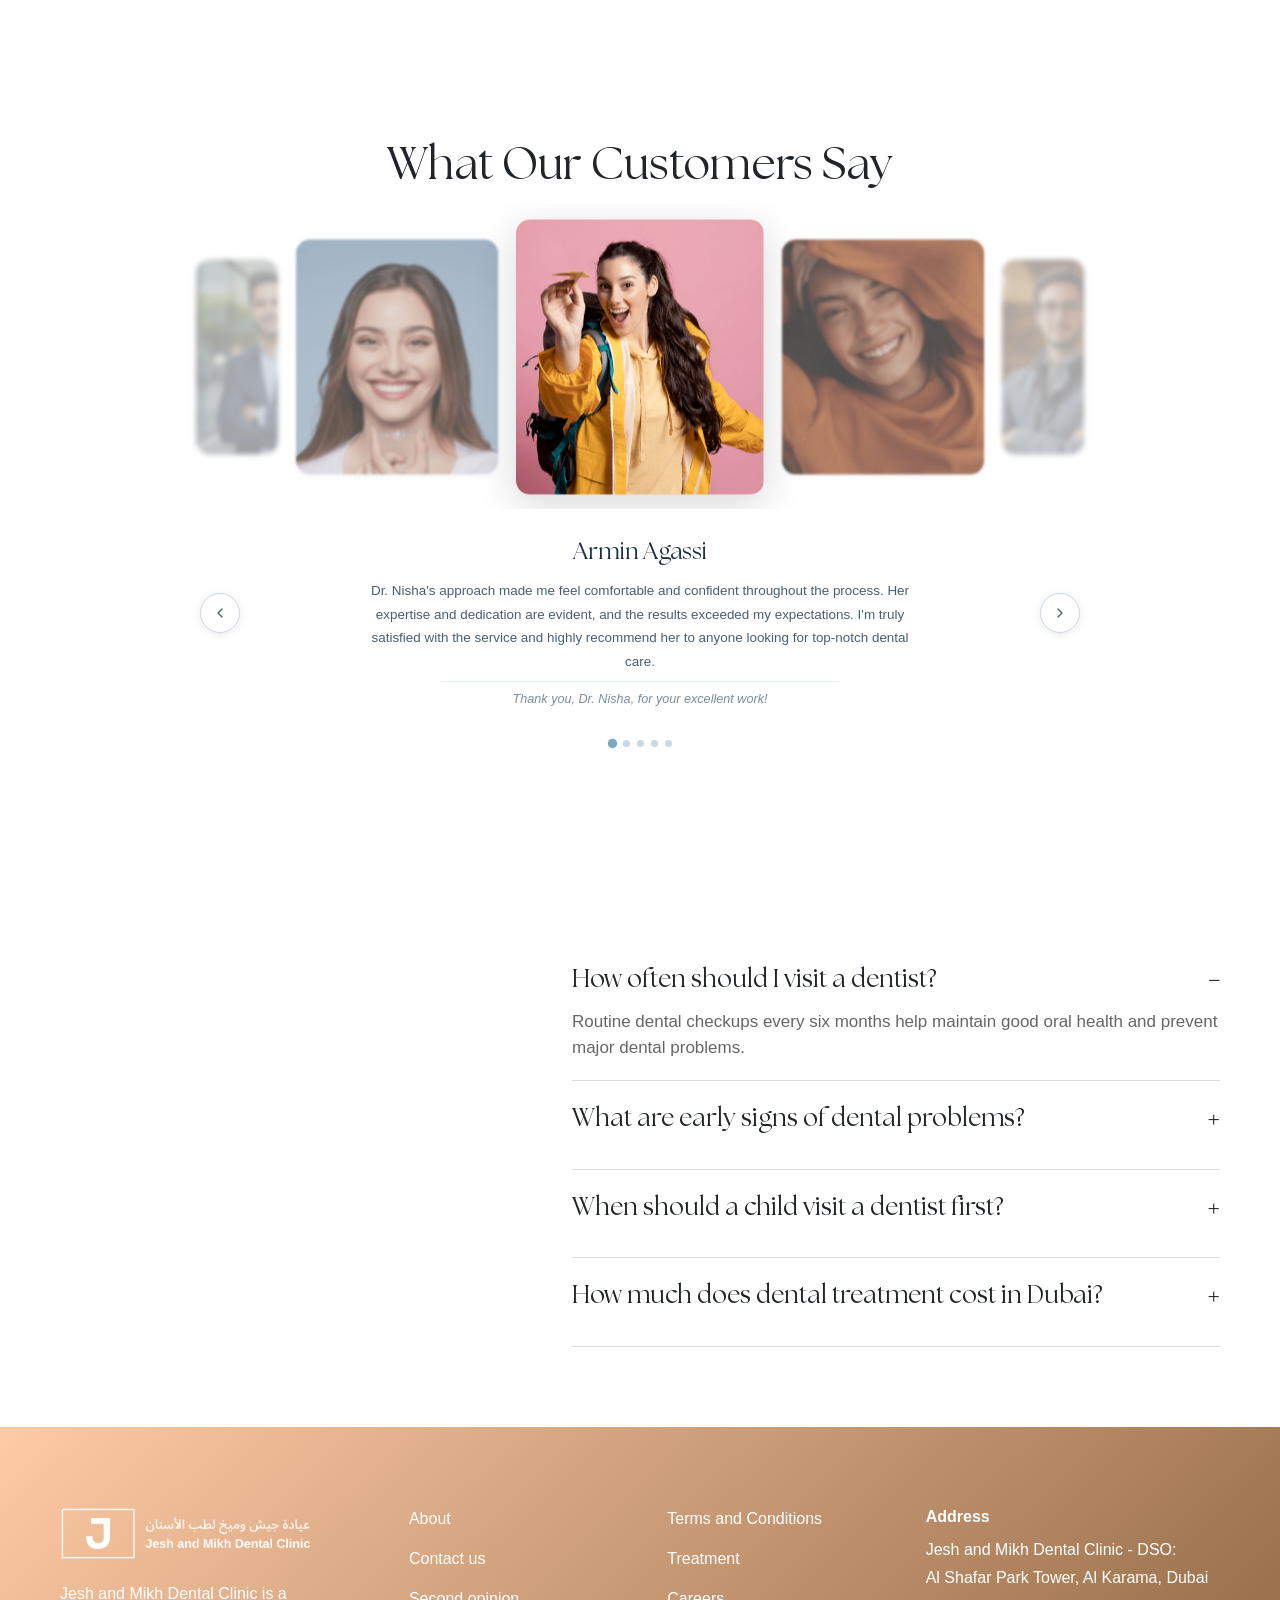
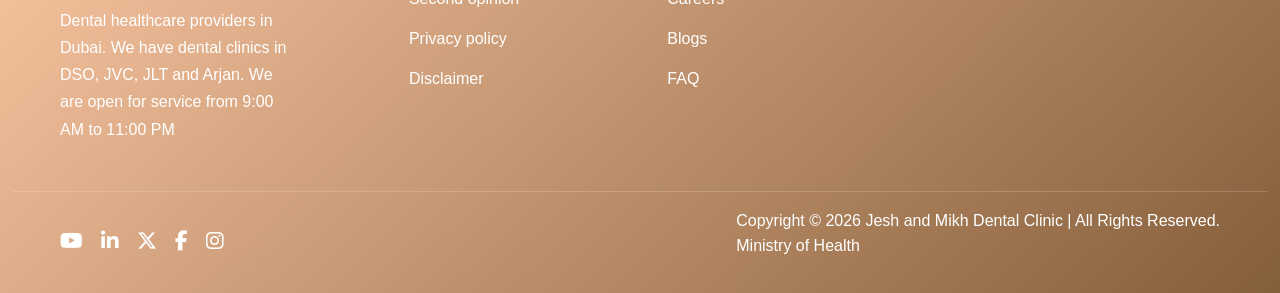
==== commit f99158d2: "whatsapp button" ====
--- a/index.html
+++ b/index.html
@@ -30,40 +30,44 @@
 
 <body>
 
+    <a href="https://wa.me/919999999999" class="whatsapp-float" target="_blank">
+        <i class="fab fa-whatsapp"></i>
+    </a>
+
 
     <!-- =============================
 NAVBAR
 ============================= -->
 
-  <nav class="navbar navbar-expand-lg custom-navbar">
-
-<div class="container">
-
-<a class="navbar-brand" href="index.html">
-<img src="assets/img/logo.png"></a>
-
-<button class="navbar-toggler " type="button" data-bs-toggle="collapse" data-bs-target="#navMenu">
-<span class="navbar-toggler-icon"></span>
-</button>
-
-<div class="collapse navbar-collapse justify-content-end" id="navMenu">
-
-<ul class="navbar-nav">
-
-<li class="nav-item"><a class="nav-link" href="about.html">About</a></li>
-<li class="nav-item"><a class="nav-link" href="denter-offers.html">Dental</a></li>
-<li class="nav-item"><a class="nav-link" href="#">Doctors</a></li>
-<li class="nav-item"><a class="nav-link" href="#">Insurance</a></li>
-<li class="nav-item"><a class="nav-link" href="#">Dental Tourism</a></li>
-<li class="nav-item"><a class="nav-link" href="contact.html">Contact</a></li>
-
-</ul>
-
-</div>
-
-</div>
-
-</nav>
+    <nav class="navbar navbar-expand-lg custom-navbar">
+
+        <div class="container">
+
+            <a class="navbar-brand" href="index.html">
+                <img src="assets/img/logo.png"></a>
+
+            <button class="navbar-toggler " type="button" data-bs-toggle="collapse" data-bs-target="#navMenu">
+                <span class="navbar-toggler-icon"></span>
+            </button>
+
+            <div class="collapse navbar-collapse justify-content-end" id="navMenu">
+
+                <ul class="navbar-nav">
+
+                    <li class="nav-item"><a class="nav-link" href="about.html">About</a></li>
+                    <li class="nav-item"><a class="nav-link" href="denter-offers.html">Dental</a></li>
+                    <li class="nav-item"><a class="nav-link" href="#">Doctors</a></li>
+                    <li class="nav-item"><a class="nav-link" href="#">Insurance</a></li>
+                    <li class="nav-item"><a class="nav-link" href="#">Dental Tourism</a></li>
+                    <li class="nav-item"><a class="nav-link" href="contact.html">Contact</a></li>
+
+                </ul>
+
+            </div>
+
+        </div>
+
+    </nav>
 
 
     <!-- =============================
@@ -295,9 +299,9 @@
                 <div class="col-lg-3 col-md-6" data-aos="fade-up">
                     <a href="toothpain-service.html">
                         <div class="service-card">
-                        <img src="assets/img/service1.png" alt="">
-                        <h4>General Dentistry</h4>
-                    </div>
+                            <img src="assets/img/service1.png" alt="">
+                            <h4>General Dentistry</h4>
+                        </div>
                     </a>
                 </div>
 
@@ -305,9 +309,9 @@
                 <div class="col-lg-3 col-md-6" data-aos="fade-up">
                     <a href="toothpain-service.html">
                         <div class="service-card">
-                        <img src="assets/img/service2.png" alt="">
-                        <h4>Routine Dental Checkups</h4>
-                    </div>
+                            <img src="assets/img/service2.png" alt="">
+                            <h4>Routine Dental Checkups</h4>
+                        </div>
                     </a>
                 </div>
 
@@ -315,9 +319,9 @@
                 <div class="col-lg-3 col-md-6" data-aos="fade-up">
                     <a href="toothpain-service.html">
                         <div class="service-card">
-                        <img src="assets/img/service3.png" alt="">
-                        <h4>Tooth Pain Treatment</h4>
-                    </div>
+                            <img src="assets/img/service3.png" alt="">
+                            <h4>Tooth Pain Treatment</h4>
+                        </div>
                     </a>
                 </div>
 
@@ -325,9 +329,9 @@
                 <div class="col-lg-3 col-md-6" data-aos="fade-up">
                     <a href="toothpain-service.html">
                         <div class="service-card">
-                        <img src="assets/img/service4.png" alt="">
-                        <h4>Dental Fillings</h4>
-                    </div>
+                            <img src="assets/img/service4.png" alt="">
+                            <h4>Dental Fillings</h4>
+                        </div>
                     </a>
                 </div>
 
@@ -335,9 +339,9 @@
                 <div class="col-lg-3 col-md-6" data-aos="fade-up">
                     <a href="toothpain-service.html">
                         <div class="service-card">
-                        <img src="assets/img/service5.png" alt="">
-                        <h4>Gum Treatment</h4>
-                    </div>
+                            <img src="assets/img/service5.png" alt="">
+                            <h4>Gum Treatment</h4>
+                        </div>
                     </a>
                 </div>
 
@@ -345,9 +349,9 @@
                 <div class="col-lg-3 col-md-6" data-aos="fade-up">
                     <a href="toothpain-service.html">
                         <div class="service-card">
-                        <img src="assets/img/service6.png" alt="">
-                        <h4>Tooth Extraction</h4>
-                    </div>
+                            <img src="assets/img/service6.png" alt="">
+                            <h4>Tooth Extraction</h4>
+                        </div>
                     </a>
                 </div>
 
@@ -355,9 +359,9 @@
                 <div class="col-lg-3 col-md-6" data-aos="fade-up">
                     <a href="toothpain-service.html">
                         <div class="service-card">
-                        <img src="assets/img/service7.png" alt="">
-                        <h4>Wisdom Tooth Removal</h4>
-                    </div>
+                            <img src="assets/img/service7.png" alt="">
+                            <h4>Wisdom Tooth Removal</h4>
+                        </div>
                     </a>
                 </div>
 
@@ -365,9 +369,9 @@
                 <div class="col-lg-3 col-md-6" data-aos="fade-up">
                     <a href="toothpain-service.html">
                         <div class="service-card">
-                        <img src="assets/img/service8.png" alt="">
-                        <h4>Cosmetic Dentistry</h4>
-                    </div>
+                            <img src="assets/img/service8.png" alt="">
+                            <h4>Cosmetic Dentistry</h4>
+                        </div>
                     </a>
                 </div>
 
@@ -375,9 +379,9 @@
                 <div class="col-lg-3 col-md-6" data-aos="fade-up">
                     <a href="toothpain-service.html">
                         <div class="service-card">
-                        <img src="assets/img/service9.png" alt="">
-                        <h4>Teeth whitening</h4>
-                    </div>
+                            <img src="assets/img/service9.png" alt="">
+                            <h4>Teeth whitening</h4>
+                        </div>
                     </a>
                 </div>
 
@@ -385,9 +389,9 @@
                 <div class="col-lg-3 col-md-6" data-aos="fade-up">
                     <a href="toothpain-service.html">
                         <div class="service-card">
-                        <img src="assets/img/service10.png" alt="">
-                        <h4>Dental veneers</h4>
-                    </div>
+                            <img src="assets/img/service10.png" alt="">
+                            <h4>Dental veneers</h4>
+                        </div>
                     </a>
                 </div>
 
@@ -395,9 +399,9 @@
                 <div class="col-lg-3 col-md-6" data-aos="fade-up">
                     <a href="toothpain-service.html">
                         <div class="service-card">
-                        <img src="assets/img/service11.png" alt="">
-                        <h4>Smile makeover</h4>
-                    </div>
+                            <img src="assets/img/service11.png" alt="">
+                            <h4>Smile makeover</h4>
+                        </div>
                     </a>
                 </div>
 
@@ -405,9 +409,9 @@
                 <div class="col-lg-3 col-md-6" data-aos="fade-up">
                     <a href="toothpain-service.html">
                         <div class="service-card">
-                        <img src="assets/img/service12.png" alt="">
-                        <h4>Hollywood smile</h4>
-                    </div>
+                            <img src="assets/img/service12.png" alt="">
+                            <h4>Hollywood smile</h4>
+                        </div>
                     </a>
                 </div>
 
@@ -415,9 +419,9 @@
                 <div class="col-lg-3 col-md-6" data-aos="fade-up">
                     <a href="toothpain-service.html">
                         <div class="service-card">
-                        <img src="assets/img/service13.png" alt="">
-                        <h4>Dental bonding</h4>
-                    </div>
+                            <img src="assets/img/service13.png" alt="">
+                            <h4>Dental bonding</h4>
+                        </div>
                     </a>
                 </div>
 
@@ -426,9 +430,9 @@
                 <div class="col-lg-3 col-md-6" data-aos="fade-up">
                     <a href="toothpain-service.html">
                         <div class="service-card">
-                        <img src="assets/img/service14.png" alt="">
-                        <h4>Orthodontics</h4>
-                    </div>
+                            <img src="assets/img/service14.png" alt="">
+                            <h4>Orthodontics</h4>
+                        </div>
                     </a>
                 </div>
 
@@ -436,9 +440,9 @@
                 <div class="col-lg-3 col-md-6" data-aos="fade-up">
                     <a href="toothpain-service.html">
                         <div class="service-card">
-                        <img src="assets/img/service15.png" alt="">
-                        <h4>Dental braces</h4>
-                    </div>
+                            <img src="assets/img/service15.png" alt="">
+                            <h4>Dental braces</h4>
+                        </div>
                     </a>
                 </div>
 
@@ -446,9 +450,9 @@
                 <div class="col-lg-3 col-md-6" data-aos="fade-up">
                     <a href="toothpain-service.html">
                         <div class="service-card">
-                        <img src="assets/img/service16.png" alt="">
-                        <h4>Clear aligners</h4>
-                    </div>
+                            <img src="assets/img/service16.png" alt="">
+                            <h4>Clear aligners</h4>
+                        </div>
                     </a>
                 </div>
 
@@ -456,29 +460,29 @@
                 <div class="col-lg-3 col-md-6" data-aos="fade-up">
                     <a href="toothpain-service.html">
                         <div class="service-card">
-                        <img src="assets/img/service17.png" alt="">
-                        <h4>Invisalign consultation</h4>
-                    </div>
+                            <img src="assets/img/service17.png" alt="">
+                            <h4>Invisalign consultation</h4>
+                        </div>
                     </a>
                 </div>
 
                 <!-- Service 18 -->
                 <div class="col-lg-3 col-md-6" data-aos="fade-up">
-                   <a href="toothpain-service.html">
-                     <div class="service-card">
-                        <img src="assets/img/service18.png" alt="">
-                        <h4>Teeth alignment</h4>
-                    </div>
-                   </a>
+                    <a href="toothpain-service.html">
+                        <div class="service-card">
+                            <img src="assets/img/service18.png" alt="">
+                            <h4>Teeth alignment</h4>
+                        </div>
+                    </a>
                 </div>
 
                 <!-- Service 19 -->
                 <div class="col-lg-3 col-md-6" data-aos="fade-up">
                     <a href="toothpain-service.html">
-                         <div class="service-card">
-                        <img src="assets/img/service19.png" alt="">
-                        <h4>Restorative Dentistry</h4>
-                    </div>
+                        <div class="service-card">
+                            <img src="assets/img/service19.png" alt="">
+                            <h4>Restorative Dentistry</h4>
+                        </div>
                     </a>
                 </div>
 
@@ -486,9 +490,9 @@
                 <div class="col-lg-3 col-md-6" data-aos="fade-up">
                     <a href="toothpain-service.html">
                         <div class="service-card">
-                        <img src="assets/img/service20.png" alt="">
-                        <h4>Dental implants</h4>
-                    </div>
+                            <img src="assets/img/service20.png" alt="">
+                            <h4>Dental implants</h4>
+                        </div>
                     </a>
                 </div>
 
@@ -496,9 +500,9 @@
                 <div class="col-lg-3 col-md-6" data-aos="fade-up">
                     <a href="toothpain-service.html">
                         <div class="service-card">
-                        <img src="assets/img/service21.png" alt="">
-                        <h4>Crowns and bridges</h4>
-                    </div>
+                            <img src="assets/img/service21.png" alt="">
+                            <h4>Crowns and bridges</h4>
+                        </div>
                     </a>
                 </div>
 
@@ -507,9 +511,9 @@
                 <div class="col-lg-3 col-md-6" data-aos="fade-up">
                     <a href="toothpain-service.html">
                         <div class="service-card">
-                        <img src="assets/img/service22.png" alt="">
-                        <h4>Root canal treatment</h4>
-                    </div>
+                            <img src="assets/img/service22.png" alt="">
+                            <h4>Root canal treatment</h4>
+                        </div>
                     </a>
                 </div>
 
@@ -518,9 +522,9 @@
                 <div class="col-lg-3 col-md-6" data-aos="fade-up">
                     <a href="toothpain-service.html">
                         <div class="service-card">
-                        <img src="assets/img/service23.png" alt="">
-                        <h4>Dentures</h4>
-                    </div>
+                            <img src="assets/img/service23.png" alt="">
+                            <h4>Dentures</h4>
+                        </div>
                     </a>
                 </div>
 
@@ -529,9 +533,9 @@
                 <div class="col-lg-3 col-md-6" data-aos="fade-up">
                     <a href="toothpain-service.html">
                         <div class="service-card">
-                        <img src="assets/img/service24.png" alt="">
-                        <h4>Full mouth rehabilitation</h4>
-                    </div>
+                            <img src="assets/img/service24.png" alt="">
+                            <h4>Full mouth rehabilitation</h4>
+                        </div>
                     </a>
                 </div>
 
@@ -540,41 +544,41 @@
                 <div class="col-lg-3 col-md-6" data-aos="fade-up">
                     <a href="toothpain-service.html">
                         <div class="service-card">
-                        <img src="assets/img/service25.png" alt="">
-                        <h4>Preventive Care</h4>
-                    </div>
+                            <img src="assets/img/service25.png" alt="">
+                            <h4>Preventive Care</h4>
+                        </div>
                     </a>
                 </div>
 
 
                 <!-- Service 26 -->
                 <div class="col-lg-3 col-md-6" data-aos="fade-up">
-                   <a href="toothpain-service.html">
-                     <div class="service-card">
-                        <img src="assets/img/service26.png" alt="">
-                        <h4>Teeth cleaning and polishing</h4>
-                    </div>
-                   </a>
+                    <a href="toothpain-service.html">
+                        <div class="service-card">
+                            <img src="assets/img/service26.png" alt="">
+                            <h4>Teeth cleaning and polishing</h4>
+                        </div>
+                    </a>
                 </div>
 
                 <!-- Service 27 -->
                 <div class="col-lg-3 col-md-6" data-aos="fade-up">
                     <a href="toothpain-service.html">
                         <div class="service-card">
-                        <img src="assets/img/service27.png" alt="">
-                        <h4>Pediatric dentistry</h4>
-                    </div>
+                            <img src="assets/img/service27.png" alt="">
+                            <h4>Pediatric dentistry</h4>
+                        </div>
                     </a>
                 </div>
 
                 <!-- Service 28 -->
                 <div class="col-lg-3 col-md-6" data-aos="fade-up">
-                   <a href="toothpain-service.html">
-                     <div class="service-card">
-                        <img src="assets/img/service28.png" alt="">
-                        <h4>Oral health screening</h4>
-                    </div>
-                   </a>
+                    <a href="toothpain-service.html">
+                        <div class="service-card">
+                            <img src="assets/img/service28.png" alt="">
+                            <h4>Oral health screening</h4>
+                        </div>
+                    </a>
                 </div>
             </div>
         </div>
@@ -1002,7 +1006,8 @@
                         <img src="assets/img/white-logo.png" alt="">
                     </div>
                     <p class="brand-desc">
-                        Jesh and Mikh Dental Clinic is a Dental healthcare providers in Dubai. We have dental clinics in DSO, JVC, JLT
+                        Jesh and Mikh Dental Clinic is a Dental healthcare providers in Dubai. We have dental clinics in
+                        DSO, JVC, JLT
                         and Arjan. We are open for service from 9:00 AM to 11:00 PM
                     </p>
                 </div>
@@ -1118,27 +1123,25 @@
             ]
 
         });
-
-        </script>
-
-
-
-      <script>
-                /* -----------------------------
+    </script>
+
+
+
+    <script>
+        /* -----------------------------
         NAVBAR SCROLL EFFECT
         ----------------------------- */
 
-$(window).on("scroll", function(){
-
-if($(this).scrollTop() > 50){
-$(".custom-navbar").addClass("navbar-scrolled");
-}else{
-$(".custom-navbar").removeClass("navbar-scrolled");
-}
-
-});
-
-</script>
+        $(window).on("scroll", function () {
+
+            if ($(this).scrollTop() > 50) {
+                $(".custom-navbar").addClass("navbar-scrolled");
+            } else {
+                $(".custom-navbar").removeClass("navbar-scrolled");
+            }
+
+        });
+    </script>
 
 
     <script>
--- a/assets/css/style.css
+++ b/assets/css/style.css
@@ -29,6 +29,32 @@
 .section-title-service {
     font-size: 42px;
 }
+
+.whatsapp-float{
+    position:fixed;
+    bottom:20px;
+    right:20px;
+    width:60px;
+    height:60px;
+    background:#25D366;
+    color:#fff;
+    border-radius:50%;
+    display:flex;
+    align-items:center;
+    justify-content:center;
+    font-size:28px;
+    box-shadow:0 5px 15px rgba(0,0,0,0.3);
+    z-index:999;
+    transition:all 0.3s ease;
+    text-decoration:none;
+}
+
+.whatsapp-float:hover{
+    transform:scale(1.1);
+    box-shadow:0 8px 20px rgba(0,0,0,0.4);
+    color:#fff;
+}
+
 
 .section-subtitle {
     font-size: 18px;
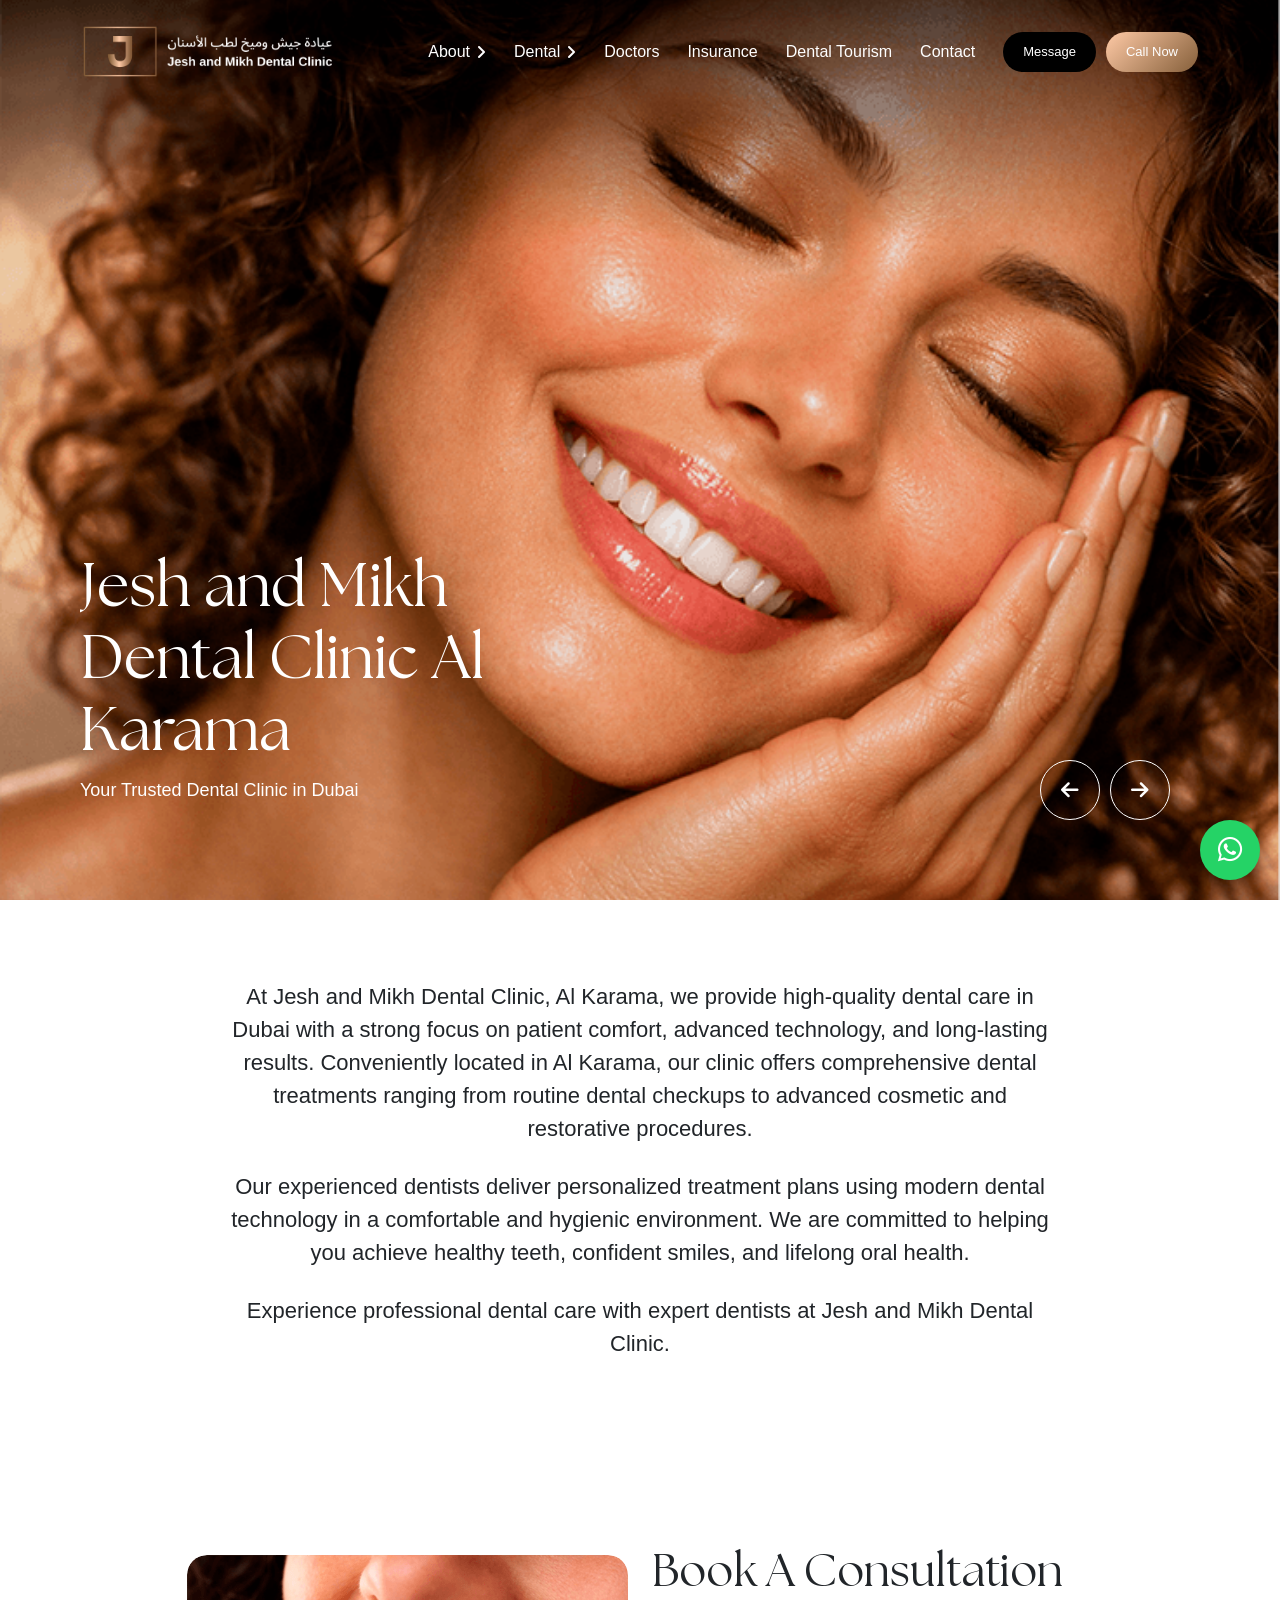
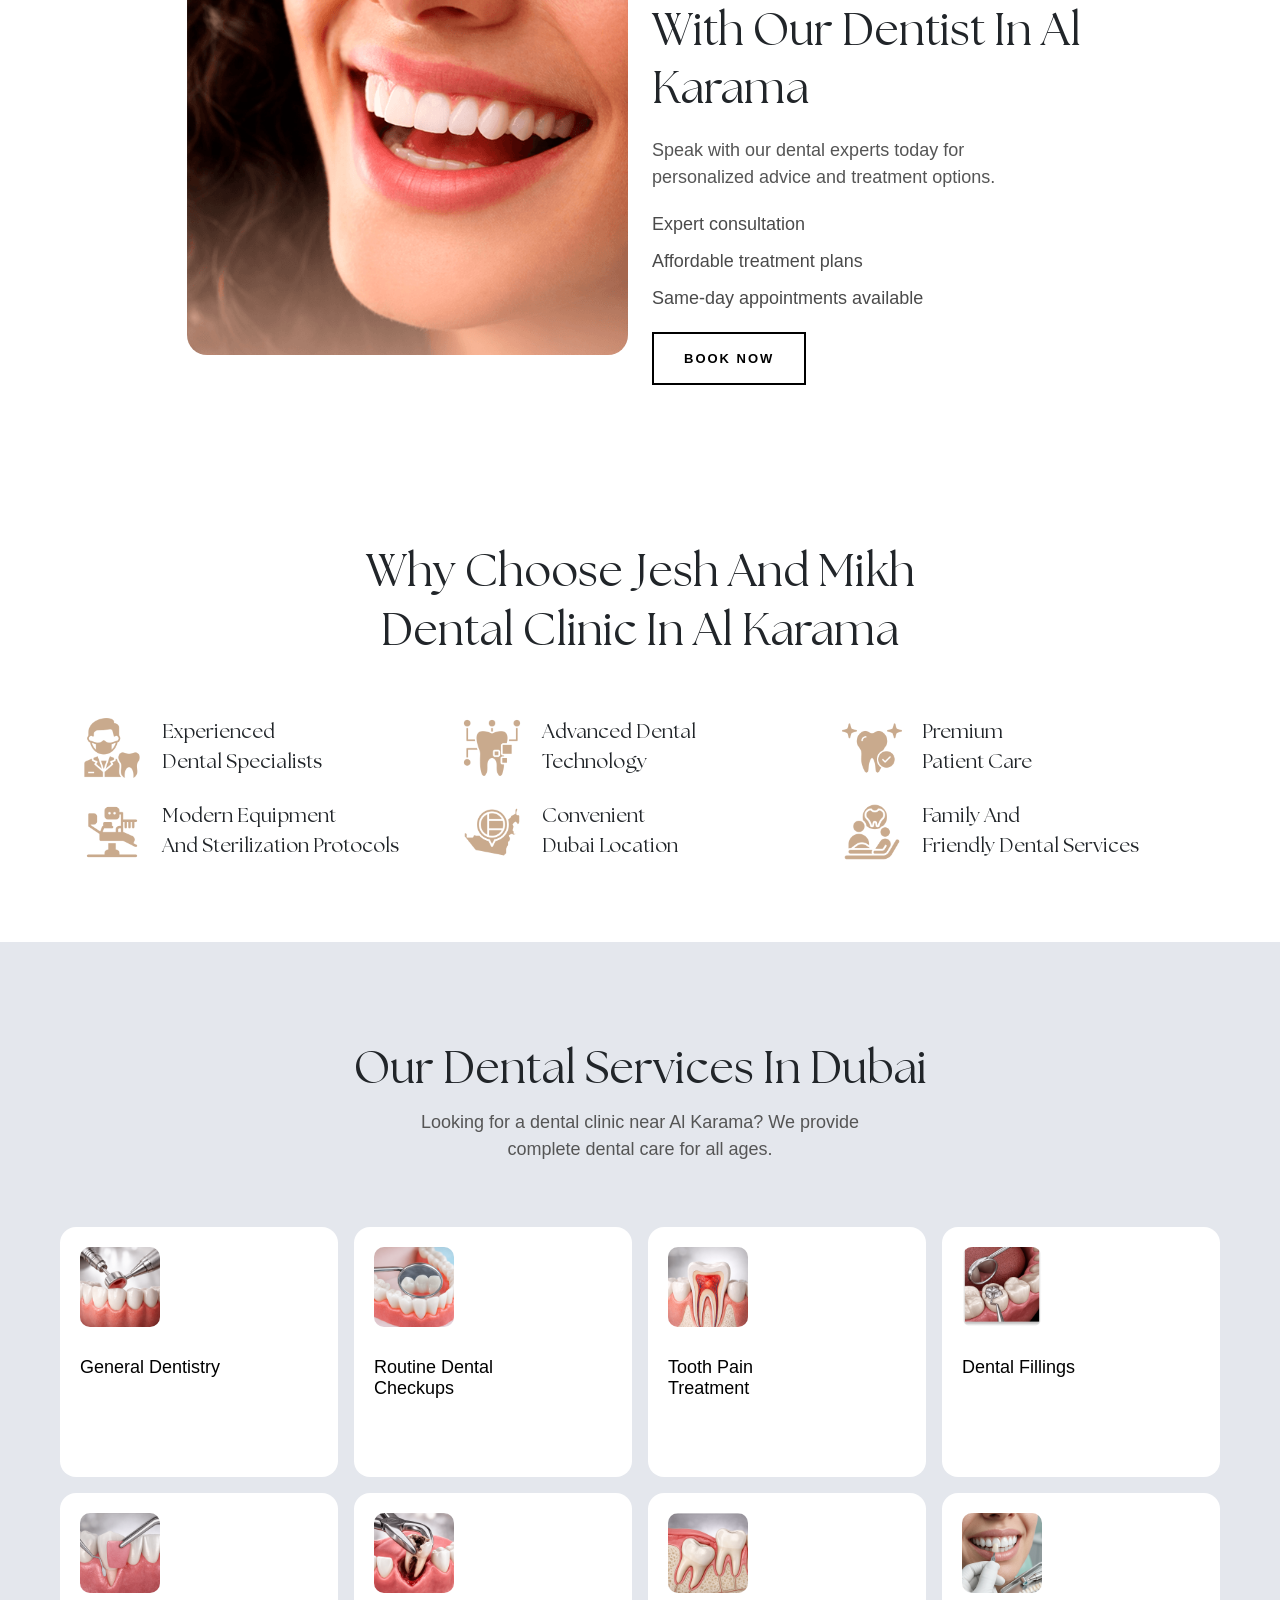
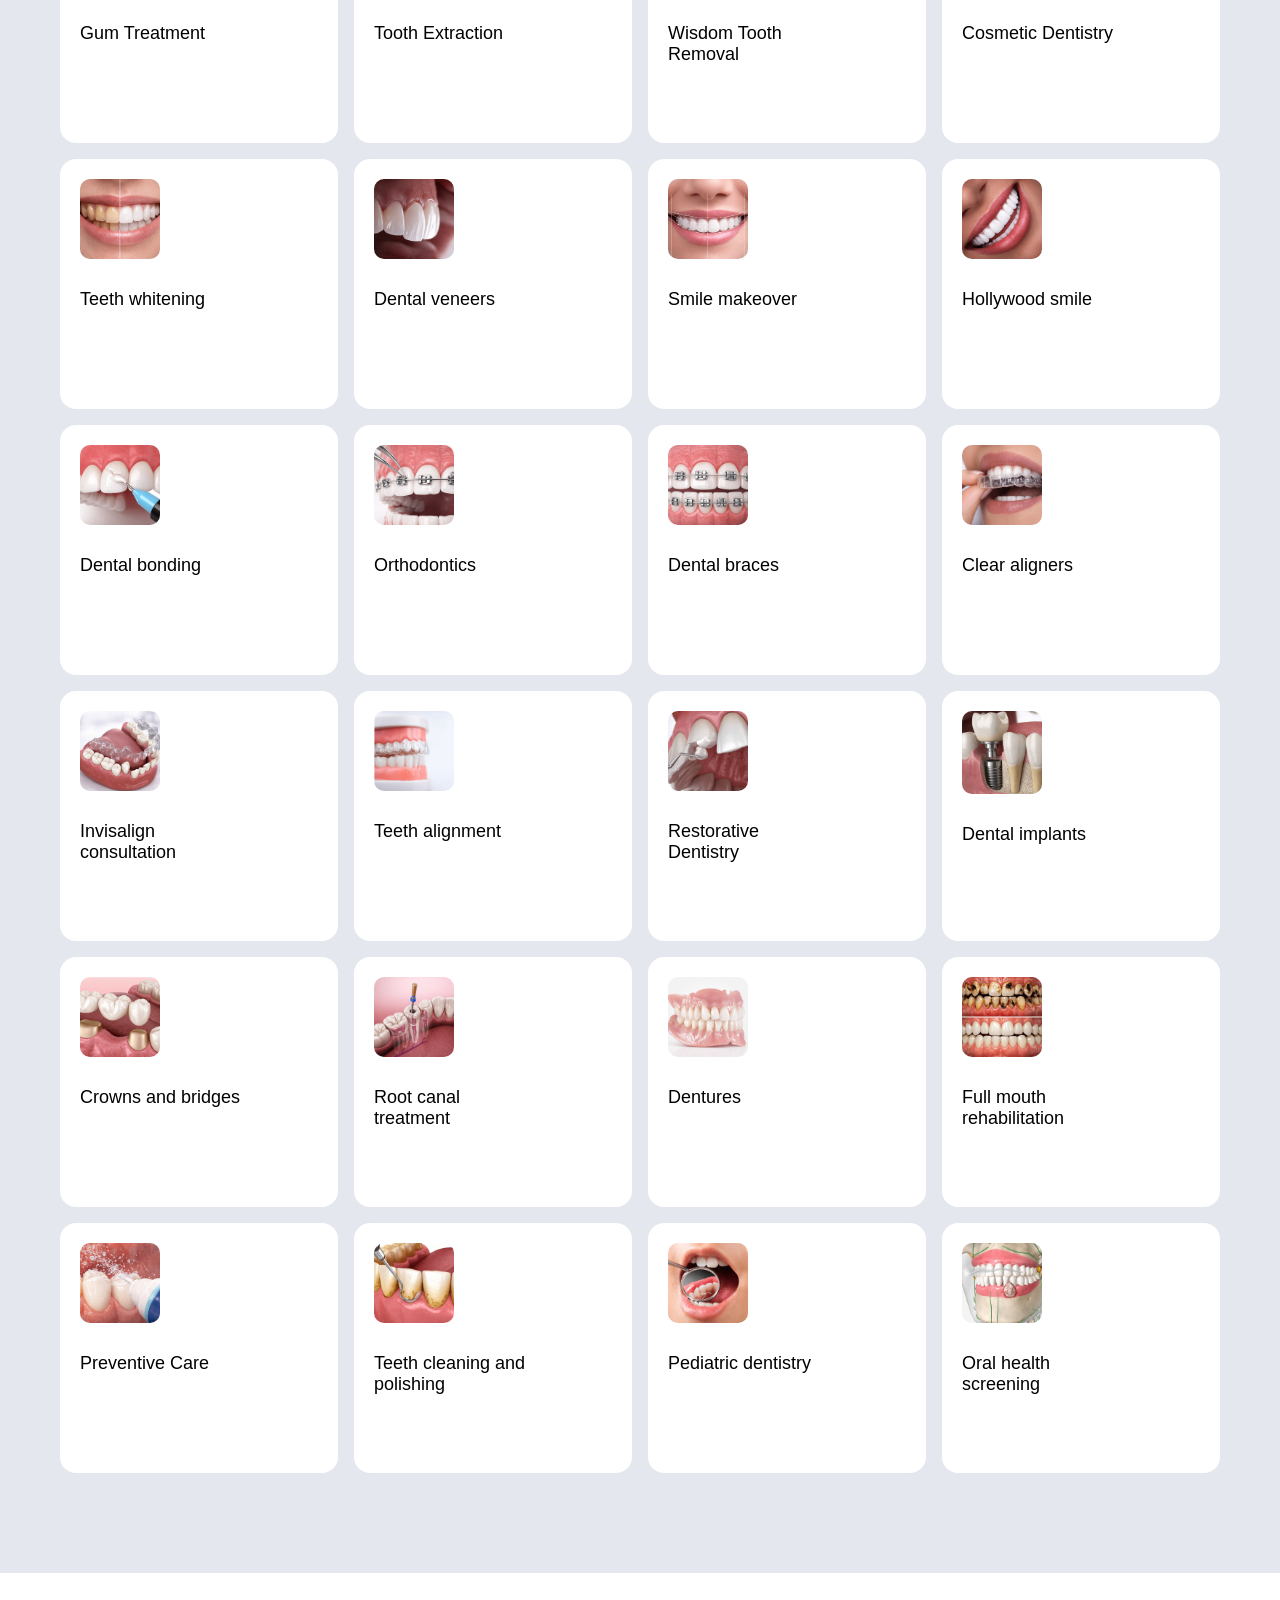
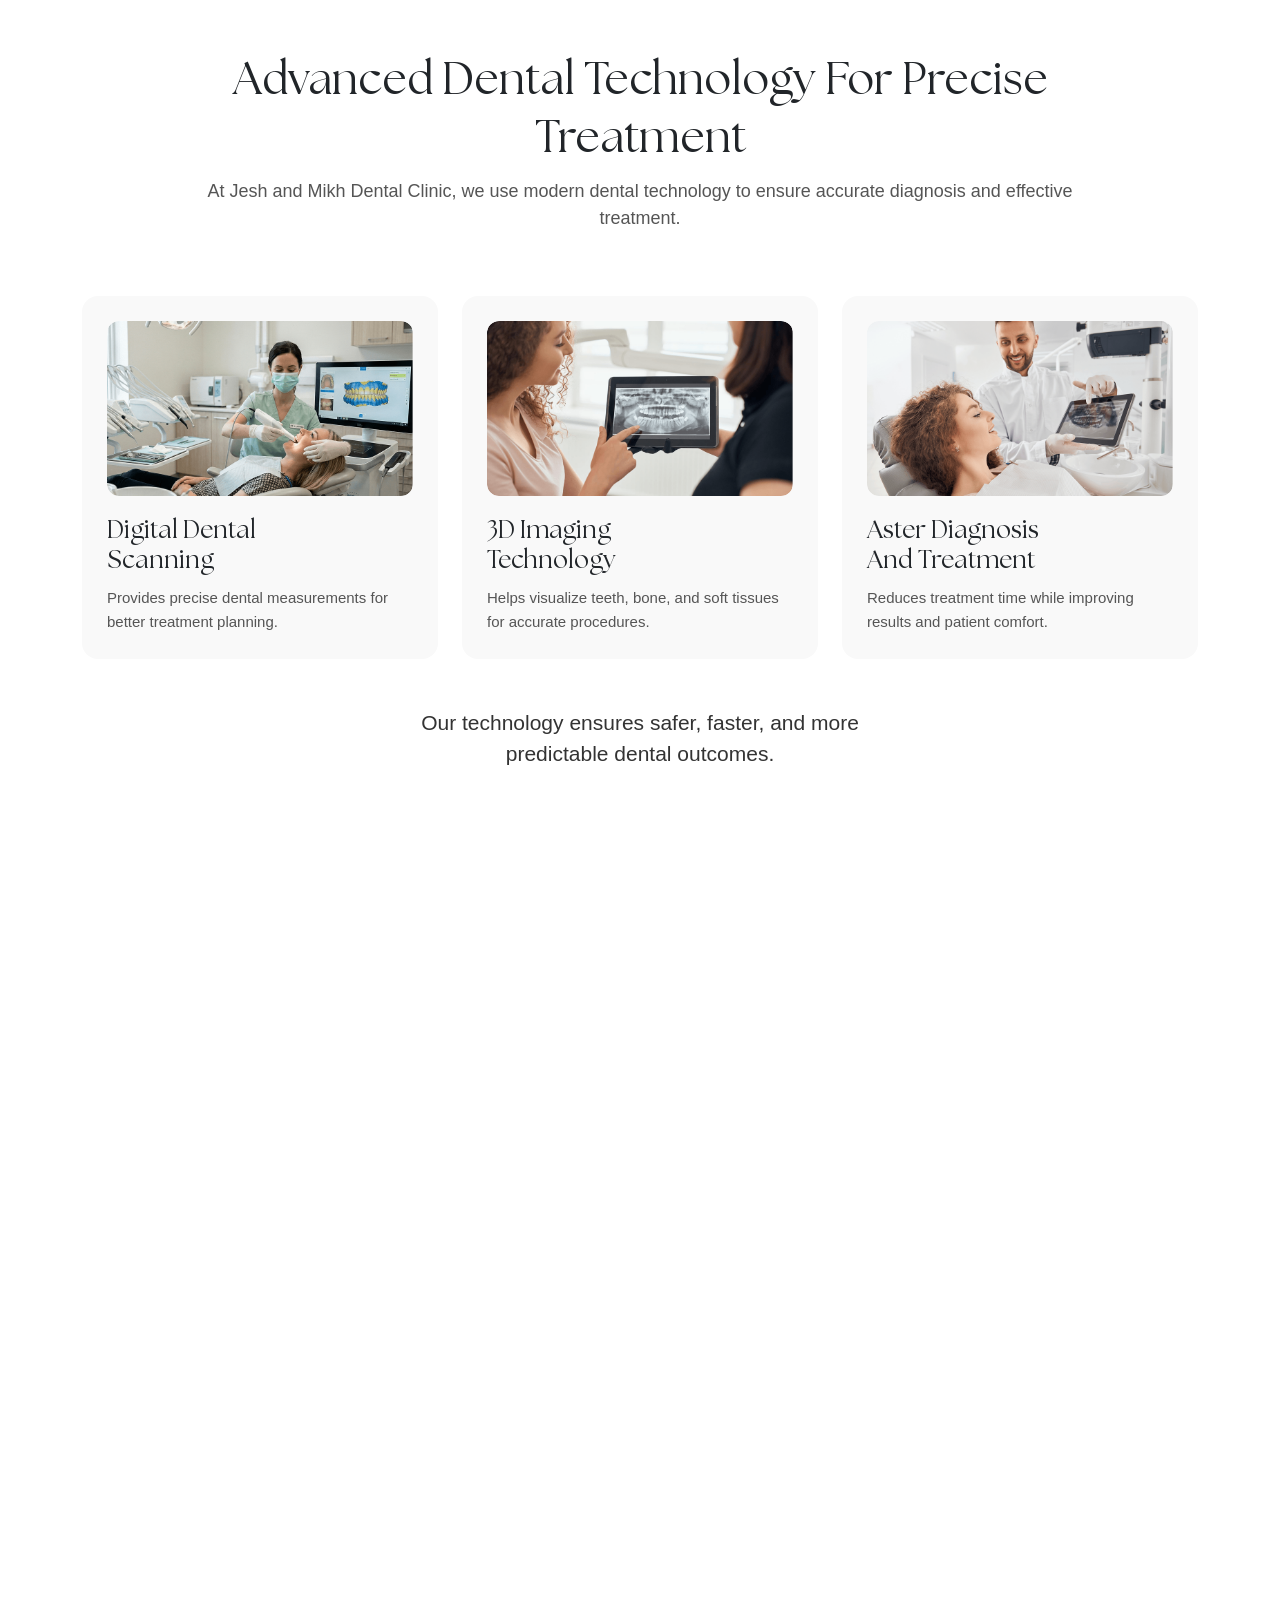
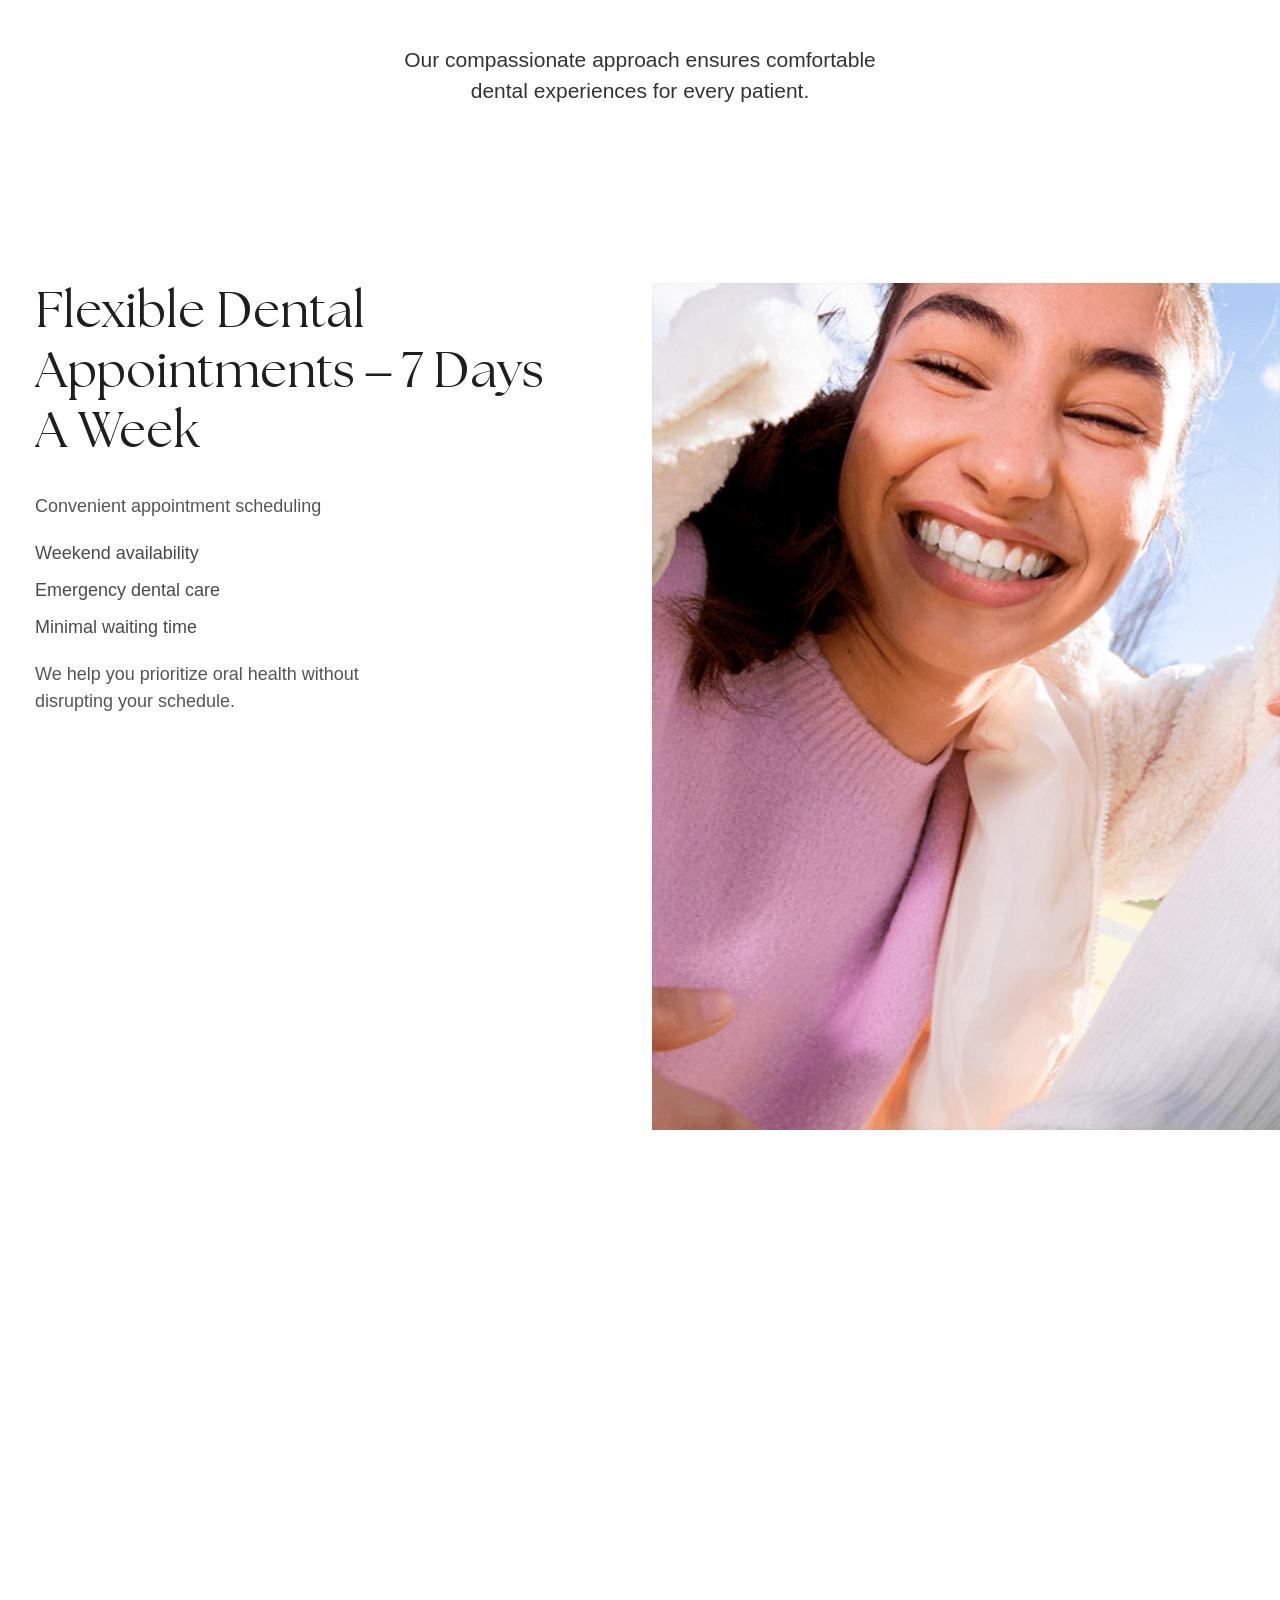
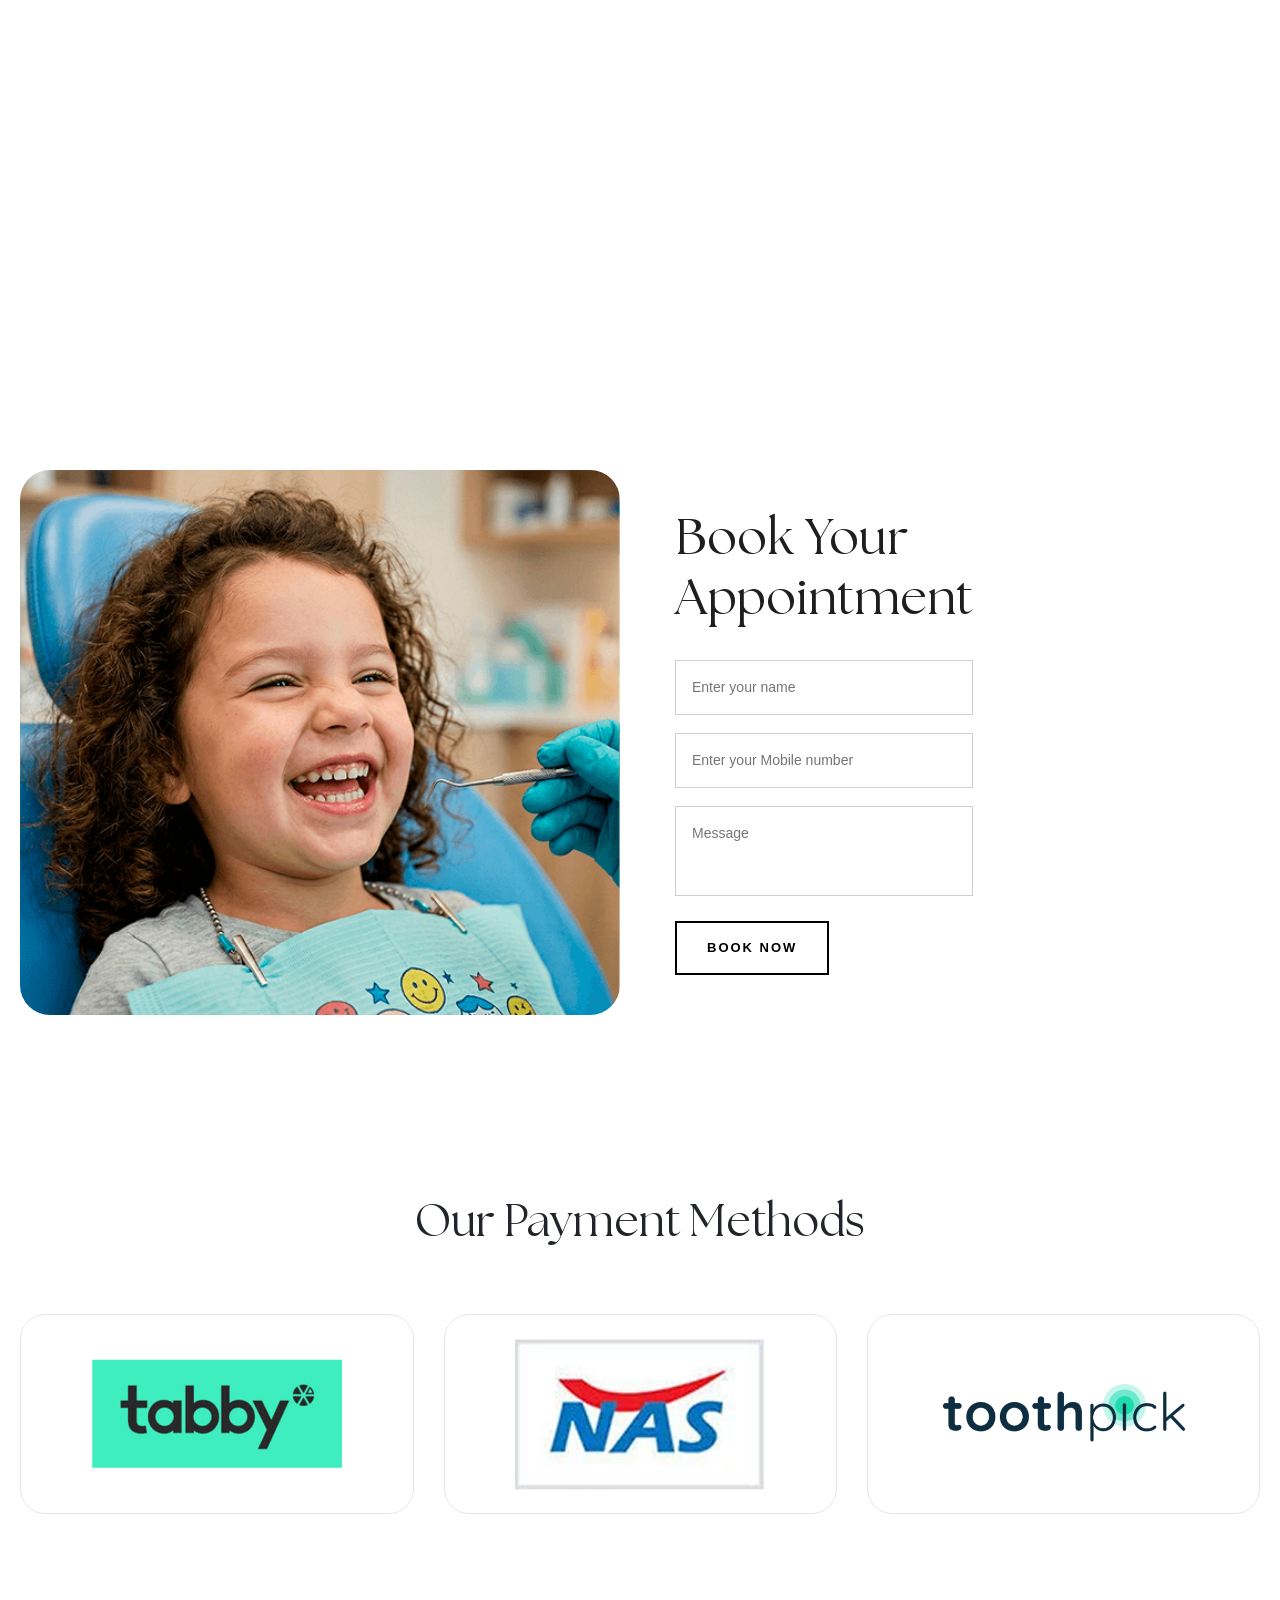
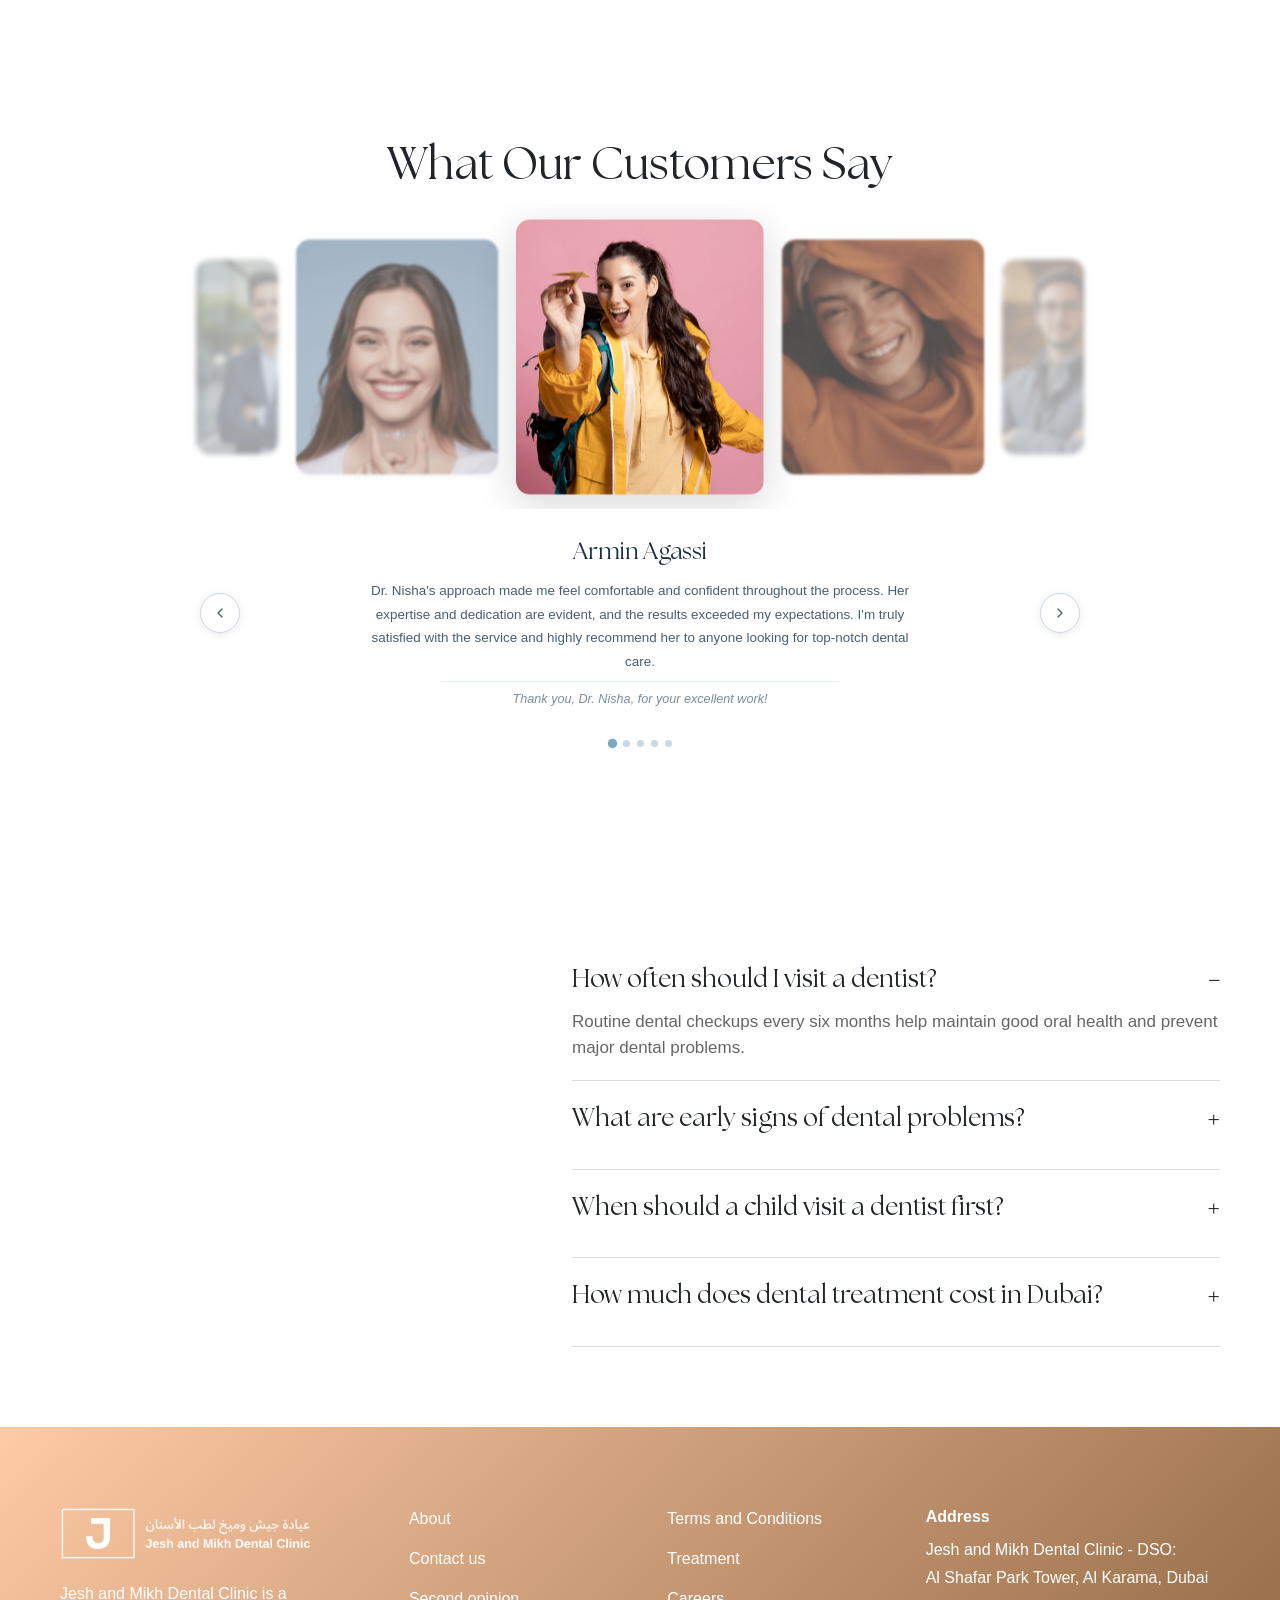
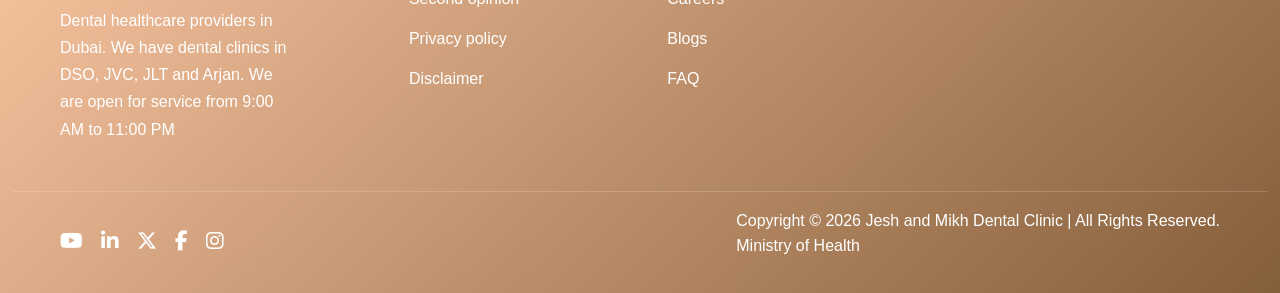
==== commit 2bf74e85: "latest header add" ====
--- a/index.html
+++ b/index.html
@@ -54,19 +54,67 @@
 
                 <ul class="navbar-nav">
 
-                    <li class="nav-item"><a class="nav-link" href="about.html">About</a></li>
-                    <li class="nav-item"><a class="nav-link" href="denter-offers.html">Dental</a></li>
+                    <li class="nav-item"><a class="nav-link" href="about.html"></a></li>
+                    <li class="nav-item dropdown">
+                        <a class="nav-link dropdown-toggle-custom" href="#" id="dentalDropdown" role="button"
+                            data-bs-toggle="dropdown">
+                            About
+                            <i class="fa fa-angle-right arrow-icon"></i>
+                        </a>
+                        <div class="dropdown-menu custom-dropdown custom-dropdown-small">
+                            <a class="dropdown-item" href="about.html">Why choose us</a>
+                            <a class="dropdown-item" href="#">Gallery</a>
+                        </div>
+                    </li>
+                    <li class="nav-item dropdown">
+
+                        <a class="nav-link dropdown-toggle-custom" href="#" data-bs-toggle="dropdown">
+                            Dental
+                            <i class="fa fa-angle-right arrow-icon"></i>
+                        </a>
+
+                        <div class="dropdown-menu custom-dropdown">
+                            <div class="row">
+                                <div class="col-md-6 p-0">
+                                    <a class="dropdown-item" href="denter-offers.html">Offers</a>
+                                    <a class="dropdown-item" href="toothpain-service.html">Tooth Pain</a>
+                                    <a class="dropdown-item" href="toothpain-service.html">Dental Fillings</a>
+                                    <a class="dropdown-item" href="toothpain-service.html">Pediatric Dentistry</a>
+                                    <a class="dropdown-item" href="toothpain-service.html">Invisalign</a>
+                                    <a class="dropdown-item" href="toothpain-service.html">Teeth Extraction in Dubai</a>
+                                    <a class="dropdown-item" href="toothpain-service.html">Dental Braces</a>
+                                </div>
+                                <div class="col-md-6 p-0">
+                                    <a class="dropdown-item" href="toothpain-service.html">Root Canal Treatment</a>
+                                    <a class="dropdown-item" href="toothpain-service.html">Dental Implants</a>
+                                    <a class="dropdown-item" href="toothpain-service.html">Cosmetic Dentistry</a>
+                                    <a class="dropdown-item" href="toothpain-service.html">Teeth Cleaning &
+                                        Polishing</a>
+                                    <a class="dropdown-item" href="toothpain-service.html">Teeth Whitening</a>
+                                    <a class="dropdown-item" href="toothpain-service.html">Dental Crowns & Bridges</a>
+                                    <a class="dropdown-item" href="toothpain-service.html">Dental Veneers</a>
+                                    <a class="dropdown-item" href="toothpain-service.html">General Medicine</a>
+                                </div>
+                            </div>
+                        </div>
+
+                    </li>
                     <li class="nav-item"><a class="nav-link" href="#">Doctors</a></li>
                     <li class="nav-item"><a class="nav-link" href="#">Insurance</a></li>
                     <li class="nav-item"><a class="nav-link" href="#">Dental Tourism</a></li>
                     <li class="nav-item"><a class="nav-link" href="contact.html">Contact</a></li>
-
                 </ul>
-
+                <div class="nav-btns">
+                    <a href="">
+                        <button type="button" class="nav-btn">Message</button>
+                    </a>
+                    <a href="">
+                        <button type="button" class="nav-btn nav-color-btn">Call Now</button>
+                    </a>
+                </div>
             </div>
 
         </div>
-
     </nav>
 
 
@@ -1731,6 +1779,18 @@
         resetAuto();
     </script>
 
+    <script>
+        document.querySelectorAll('.dropdown').forEach(function (dropdown) {
+            dropdown.addEventListener('show.bs.dropdown', function () {
+                this.querySelector('.arrow-icon').style.transform = 'rotate(90deg)';
+            });
+
+            dropdown.addEventListener('hide.bs.dropdown', function () {
+                this.querySelector('.arrow-icon').style.transform = 'rotate(0deg)';
+            });
+        });
+    </script>
+
 
 
 </body>
--- a/assets/css/style.css
+++ b/assets/css/style.css
@@ -30,29 +30,29 @@
     font-size: 42px;
 }
 
-.whatsapp-float{
-    position:fixed;
-    bottom:20px;
-    right:20px;
-    width:60px;
-    height:60px;
-    background:#25D366;
-    color:#fff;
-    border-radius:50%;
-    display:flex;
-    align-items:center;
-    justify-content:center;
-    font-size:28px;
-    box-shadow:0 5px 15px rgba(0,0,0,0.3);
-    z-index:999;
-    transition:all 0.3s ease;
-    text-decoration:none;
-}
-
-.whatsapp-float:hover{
-    transform:scale(1.1);
-    box-shadow:0 8px 20px rgba(0,0,0,0.4);
-    color:#fff;
+.whatsapp-float {
+    position: fixed;
+    bottom: 20px;
+    right: 20px;
+    width: 60px;
+    height: 60px;
+    background: #25D366;
+    color: #fff;
+    border-radius: 50%;
+    display: flex;
+    align-items: center;
+    justify-content: center;
+    font-size: 28px;
+    box-shadow: 0 5px 15px rgba(0, 0, 0, 0.3);
+    z-index: 999;
+    transition: all 0.3s ease;
+    text-decoration: none;
+}
+
+.whatsapp-float:hover {
+    transform: scale(1.1);
+    box-shadow: 0 8px 20px rgba(0, 0, 0, 0.4);
+    color: #fff;
 }
 
 
@@ -61,7 +61,7 @@
     color: #555;
 }
 
-.font-normal{
+.font-normal {
     font-family: "Geist", sans-serif;
 }
 
@@ -97,7 +97,7 @@
         0 0 0 rgba(240, 171, 252, 0.3);
 }
 
-.btn-fill-bg{
+.btn-fill-bg {
     background:
         linear-gradient(316deg, #855f3a 0%, #ffcaa6 100%) padding-box,
         linear-gradient(90deg, #855f3a, #855f3a) border-box;
@@ -215,7 +215,7 @@
 /* NAVBAR AFTER SCROLL */
 
 .navbar-scrolled {
-    background: #000;
+    background: #1e1e1e;
     box-shadow: 0 4px 20px rgba(0, 0, 0, 0.3);
     padding: 12px 0;
 }
@@ -224,8 +224,9 @@
 
 .custom-navbar .nav-link {
     color: #fff;
-    margin-left: 20px;
+    margin-right: 20px;
     font-weight: 500;
+    padding-left: 0px !important;
 }
 
 .custom-navbar .nav-link:hover {
@@ -245,34 +246,127 @@
     width: 100%;
 }
 
-.custom-navbar.navbar-black .nav-link{
-    color: black  !important;
-}
-
-.navbar-scrolled.custom-navbar.navbar-black .nav-link{
+.custom-navbar.navbar-black .nav-link {
+    color: black !important;
+}
+
+.navbar-scrolled.custom-navbar.navbar-black .nav-link {
     color: white !important;
 }
 
-.white-logo{
+.white-logo {
     display: none;
 }
 
-.black-logo{
+.black-logo {
     display: block;
 }
 
-.navbar-scrolled.custom-navbar.navbar-black .black-logo{
+.navbar-scrolled.custom-navbar.navbar-black .black-logo {
     display: none;
 }
 
-.navbar-scrolled.custom-navbar.navbar-black .white-logo{
+.navbar-scrolled.custom-navbar.navbar-black .white-logo {
     display: block;
+}
+
+.custom-dropdown {
+    min-width: 500px;
+    background: #000;
+    border: none;
+}
+
+.custom-dropdown-small{
+    min-width: auto;
+}
+
+.custom-dropdown .dropdown-item {
+    color: #ccc;
+    padding: 8px 10px;
+    font-size: 14px;
+}
+
+.custom-dropdown .dropdown-item:hover {
+    color: #fff;
+    background: transparent;
+}
+
+
+.dropdown-toggle-custom {
+    display: flex;
+    align-items: center;
+    gap: 6px;
+}
+
+.arrow-icon {
+    transition: transform 0.3s ease;
+}
+
+.show>.dropdown-toggle-custom .arrow-icon {
+    transform: rotate(90deg);
+}
+
+.navbar-nav .nav-link.active,
+.navbar-nav .nav-link.show {
+    color: #d4a373;
+}
+
+.custom-navbar.navbar-expand-lg .navbar-nav .dropdown-menu {
+    background: #000;
+    color: white;
+    border-radius: 0px;
+    padding: 10px 20px;
+}
+
+.custom-navbar.navbar-expand-lg .navbar-nav .dropdown-menu .dropdown-item {
+    color: white;
+}
+
+.custom-navbar.navbar-expand-lg .navbar-nav .dropdown-menu .dropdown-item:hover {
+    background: #d4a373;
+    color: #000;
+}
+
+.nav-btns {
+    display: flex;
+    gap: 10px;
+}
+
+.nav-btn {
+    border-radius: 30px;
+    color: white;
+    border: none;
+    height: 40px;
+    padding: 0px 20px;
+    outline: none;
+    font-size: 13px;
+    background: #000;
+    transition: .5s;
+}
+
+.nav-btn:hover{
+    transform: translateY(-4px);
+    transition: .5s;
+    background: #fff;
+    color: #000;
+}
+
+.nav-color-btn {
+    background: linear-gradient(316deg, #855f3a 0%, #ffcaa6 100%);
 }
 
 @media(max-width: 991px) {
     .header-nav {
         display: initial;
     }
+
+    .custom-navbar.navbar-expand-lg .navbar-nav .dropdown-menu {
+        max-height: 250px;
+        overflow-y: scroll;
+        overflow-x: hidden;
+        min-width: auto;
+    }
+
 
     .navbar-toggler {
         /* position: absolute; */
@@ -281,21 +375,23 @@
     }
 
     .custom-navbar .navbar-nav {
-        background: #000;
+        background: #1e1e1e;
         padding: 10px;
     }
 
     .custom-navbar .nav-link {
         margin: 0px;
     }
-    .custom-navbar.navbar-black .nav-link{
-    color: rgb(255, 255, 255)  !important;
-    }
-
-    .custom-navbar.navbar-black .navbar-toggler{
+
+    .custom-navbar.navbar-black .nav-link {
+        color: rgb(255, 255, 255) !important;
+    }
+
+    .custom-navbar.navbar-black .navbar-toggler {
         filter: none;
     }
-    .navbar-scrolled.custom-navbar.navbar-black .navbar-toggler{
+
+    .navbar-scrolled.custom-navbar.navbar-black .navbar-toggler {
         filter: invert(1) brightness(1);
     }
 }
@@ -458,7 +554,7 @@
     border-radius: 20px;
 }
 
-.image-shine-effect{
+.image-shine-effect {
     position: relative;
 }
 
@@ -1784,7 +1880,7 @@
         font-size: 50px;
     }
 
-    .hero-content-service h3 br{
+    .hero-content-service h3 br {
         display: none;
     }
 
@@ -1792,7 +1888,7 @@
         font-size: 15px;
     }
 
-    .hero-content-service p br{
+    .hero-content-service p br {
         display: none;
     }
 }
@@ -1933,6 +2029,7 @@
         padding: 50px 0px;
     }
 }
+
 /* -----------------------------
     Center banner section
 ----------------------------- */
@@ -1942,15 +2039,15 @@
 ----------------------------- */
 
 
-.healthy-smile{
+.healthy-smile {
     max-width: 100%;
 }
 
-.healthy-smile .appointment-content{
+.healthy-smile .appointment-content {
     padding-left: 0px;
 }
 
-.card-gray{
+.card-gray {
     background: #EBECF0;
     padding: 20px;
     border-radius: 15px;
@@ -1958,12 +2055,12 @@
     transition: .5s;
 }
 
-.card-gray:hover{
+.card-gray:hover {
     transform: translateY(-4px);
     transition: .5s;
 }
 
-.card-gray h2{
+.card-gray h2 {
     font-size: 25px;
     font-family: 'FONTSPRING DEMO - The Seasons';
     margin-bottom: 15px;
@@ -1975,13 +2072,13 @@
     margin-bottom: 20px;
 }
 
-.card-gray p{
+.card-gray p {
     color: #5F5F5F;
     font-size: 17px;
 }
 
 @media(max-width: 991px) {
-    .card-gray{
+    .card-gray {
         margin-top: 10px;
     }
 }
@@ -2000,80 +2097,80 @@
     Denter Offers
 ----------------------------- */
 
-.offer-card{
-    background:#ffffff;
-    padding:30px;
-    border-radius:20px;
-    height:100%;
-    display:flex;
-    flex-direction:column;
-    justify-content:space-between;
-}
-
-.offer-card h3{
-    font-weight:700;
-}
-
-.offer-card small{
-    color:#c49a6c;
-    font-weight:500;
-}
-
-.offer-card p{
-    color:#666;
-    font-size:14px;
-}
-
-.offer-list{
-    list-style:none;
-    padding:0;
-    margin:20px 0;
-}
-
-.offer-list li{
-    margin-bottom:10px;
-    color:#555;
-    display:flex;
-    align-items:center;
-}
-
-.offer-list li i{
-    background:linear-gradient(45deg,#8b5e3c,#d4a373);
-    color:#fff;
-    border-radius:50%;
-    padding:8px;
-    margin-right:10px;
-    font-size:12px;
-}
-
-.feature-btn{
-    background:linear-gradient(45deg,#8b5e3c,#d4a373);
-    color:#fff;
-    border:none;
-    padding:12px;
-    border-radius:30px;
-    width:100%;
-    margin-top:50px;
-}
-
-.feature-btn:hover{
-    opacity:0.9;
+.offer-card {
+    background: #ffffff;
+    padding: 30px;
+    border-radius: 20px;
+    height: 100%;
+    display: flex;
+    flex-direction: column;
+    justify-content: space-between;
+}
+
+.offer-card h3 {
+    font-weight: 700;
+}
+
+.offer-card small {
+    color: #c49a6c;
+    font-weight: 500;
+}
+
+.offer-card p {
+    color: #666;
+    font-size: 14px;
+}
+
+.offer-list {
+    list-style: none;
+    padding: 0;
+    margin: 20px 0;
+}
+
+.offer-list li {
+    margin-bottom: 10px;
+    color: #555;
+    display: flex;
+    align-items: center;
+}
+
+.offer-list li i {
+    background: linear-gradient(45deg, #8b5e3c, #d4a373);
     color: #fff;
-}
-
-
-.dentel-offer-gary-box{
+    border-radius: 50%;
+    padding: 8px;
+    margin-right: 10px;
+    font-size: 12px;
+}
+
+.feature-btn {
+    background: linear-gradient(45deg, #8b5e3c, #d4a373);
+    color: #fff;
+    border: none;
+    padding: 12px;
+    border-radius: 30px;
+    width: 100%;
+    margin-top: 50px;
+}
+
+.feature-btn:hover {
+    opacity: 0.9;
+    color: #fff;
+}
+
+
+.dentel-offer-gary-box {
     display: flex;
     align-items: center;
     gap: 20px;
 
 }
 
-.dentel-offer-gary-box img{
+.dentel-offer-gary-box img {
     margin: 0;
 }
 
-.dentel-offer-gary-box h6{
+.dentel-offer-gary-box h6 {
     font-size: 18px;
     width: 50%;
 }
@@ -2091,14 +2188,14 @@
 ----------------------------- */
 
 
-.contact-banner{
+.contact-banner {
     display: flex;
     justify-content: center;
     background-color: #00000052;
     background-blend-mode: overlay;
 }
 
-.contact-card{
+.contact-card {
     display: flex;
     align-items: center;
     justify-content: center;
@@ -2107,18 +2204,18 @@
     transition: .5s;
 }
 
-.contact-card h6{
+.contact-card h6 {
     font-size: 14px;
     color: #4A4A4A;
     transition: .5s;
 }
 
-.contact-card h4 a{
+.contact-card h4 a {
     color: #1e1e1e;
     transition: .5s;
 }
 
-.contact-card:hover h4 a{
+.contact-card:hover h4 a {
     color: white;
     transition: .5s;
 }
@@ -2129,89 +2226,91 @@
 }
 
 
-.contact-card-wrapper{
-    background:#ffffff;
-    padding:25px;
+.contact-card-wrapper {
+    background: #ffffff;
+    padding: 25px;
     /* height:100%; */
     border: 1px solid #D2D2DF;
 }
 
-.contact-title{
-    font-weight:700;
-    margin-bottom:10px;
-}
-
-.contact-desc{
-    font-size:14px;
-    color:#777;
-    margin-bottom:70px;
-}
-
-.form-control, .form-select{
-    border-radius:0px;
-    border:1px solid #D2D2DF;
-    padding:12px;
-    font-size:14px;
-}
-
-.form-control:focus{
+.contact-title {
+    font-weight: 700;
+    margin-bottom: 10px;
+}
+
+.contact-desc {
+    font-size: 14px;
+    color: #777;
+    margin-bottom: 70px;
+}
+
+.form-control,
+.form-select {
+    border-radius: 0px;
+    border: 1px solid #D2D2DF;
+    padding: 12px;
+    font-size: 14px;
+}
+
+.form-control:focus {
     box-shadow: none;
     outline: none;
     border: 1px solid #855f3a;
 }
 
-.form-control, .form-select:focus-within{
+.form-control,
+.form-select:focus-within {
     box-shadow: none;
     outline: none;
 }
 
 
-textarea.form-control{
-    height:120px;
-}
-
-
-.info-box{
-    background:#ffffff;
-    padding:40px;
-    margin-bottom:20px;
+textarea.form-control {
+    height: 120px;
+}
+
+
+.info-box {
+    background: #ffffff;
+    padding: 40px;
+    margin-bottom: 20px;
     border: 1px solid #D2D2DF;
 }
 
-.info-box:last-child{
+.info-box:last-child {
     margin-bottom: 0px;
 }
 
-.info-box h5{
-    font-weight:600;
-    margin-bottom:10px;
-}
-
-.info-box p{
-    font-size:14px;
-    color:#666;
-}
-
-.info-row{
-    display:flex;
-    justify-content:space-between;
-    margin-top:10px;
-}
-
-.info-item{
-    font-size:14px;
-}
-
-.info-item i{
-    margin-right:6px;
-    color:#8b5e3c;
-}
-
-.social-icons i{
-    font-size:18px;
-    margin-right:15px;
-    cursor:pointer;
-    color:#555;
+.info-box h5 {
+    font-weight: 600;
+    margin-bottom: 10px;
+}
+
+.info-box p {
+    font-size: 14px;
+    color: #666;
+}
+
+.info-row {
+    display: flex;
+    justify-content: space-between;
+    margin-top: 10px;
+}
+
+.info-item {
+    font-size: 14px;
+}
+
+.info-item i {
+    margin-right: 6px;
+    color: #8b5e3c;
+}
+
+.social-icons i {
+    font-size: 18px;
+    margin-right: 15px;
+    cursor: pointer;
+    color: #555;
 }
 
 /* .position-sticky-box{
@@ -2219,18 +2318,20 @@
     top: 100px;
 } */
 
-@media (max-width:991px){
-    .info-box{
+@media (max-width:991px) {
+    .info-box {
         padding: 20px;
     }
-    .contact-card-wrapper{
+
+    .contact-card-wrapper {
         padding: 20px;
     }
-    .contact-desc{
+
+    .contact-desc {
         margin-bottom: 20px;
     }
 
-    .contact-card-wrapper .btn-book{
+    .contact-card-wrapper .btn-book {
         margin: auto;
         display: block;
     }
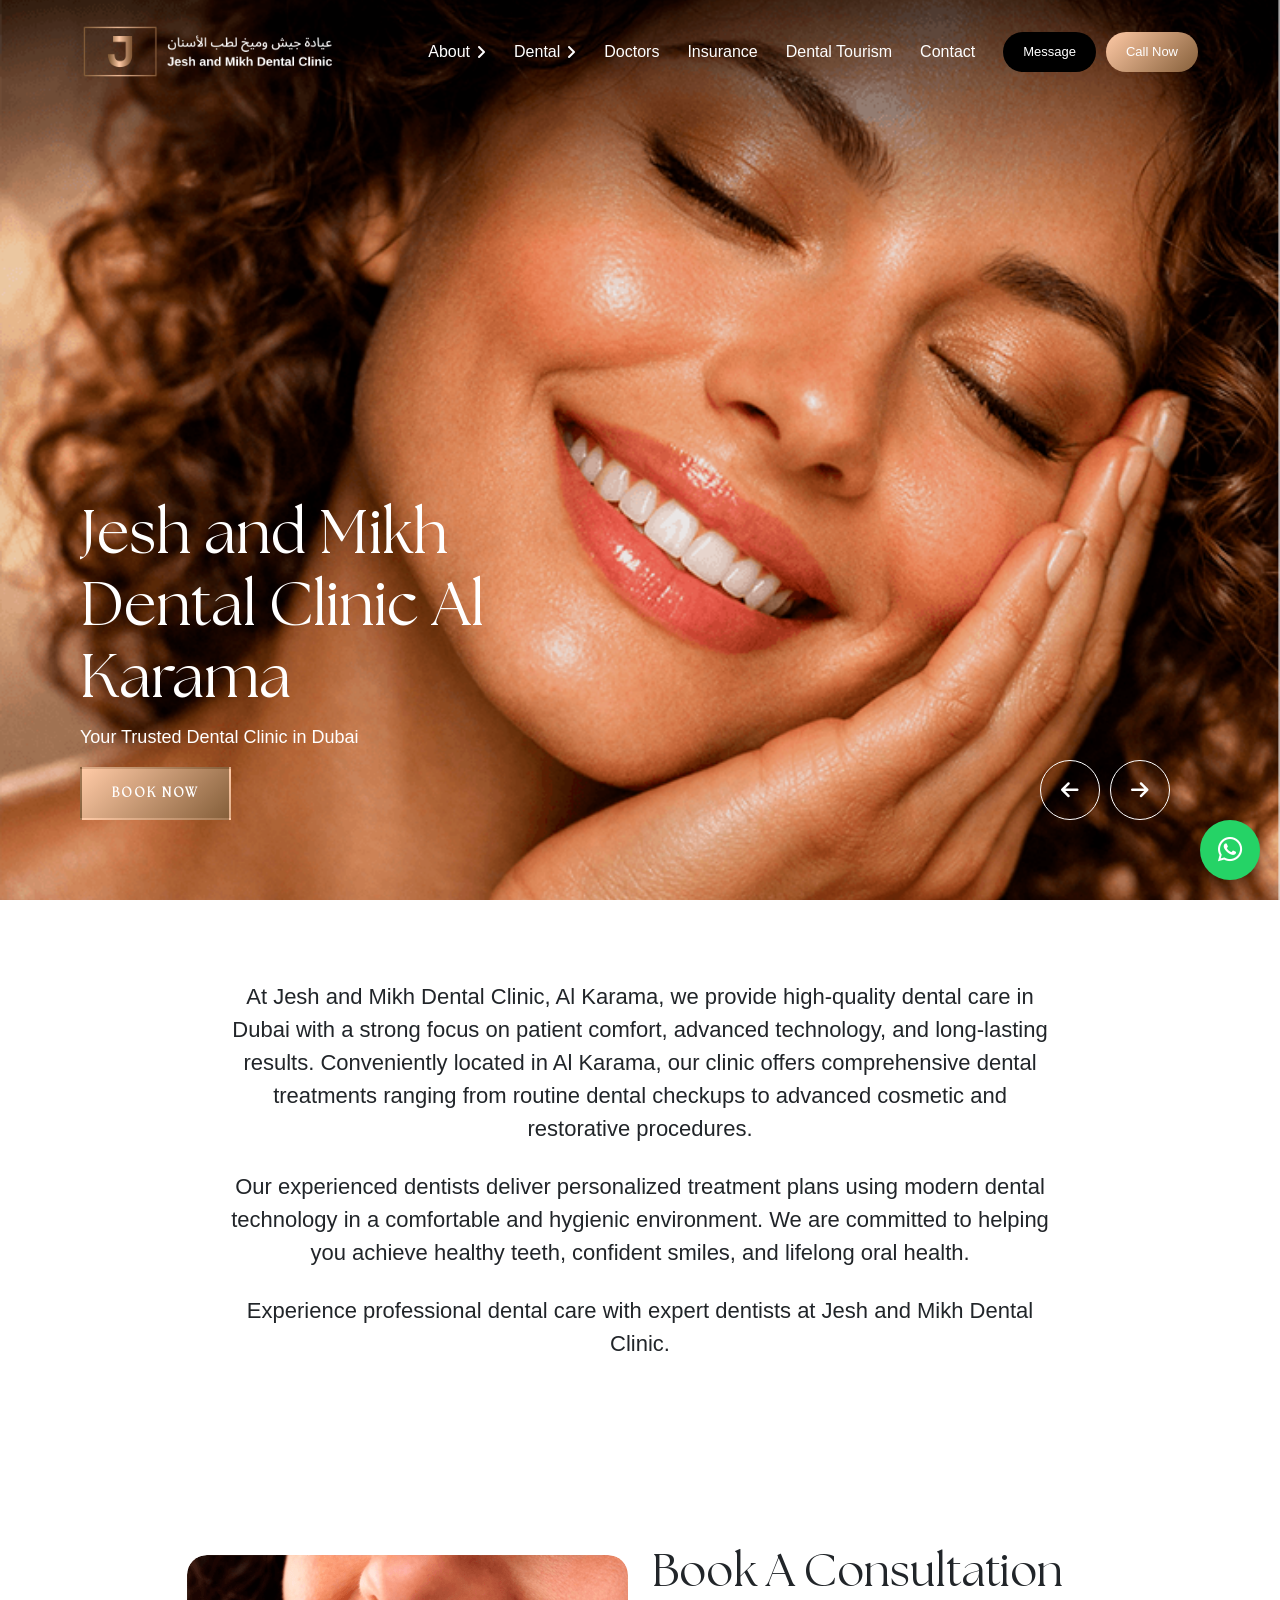
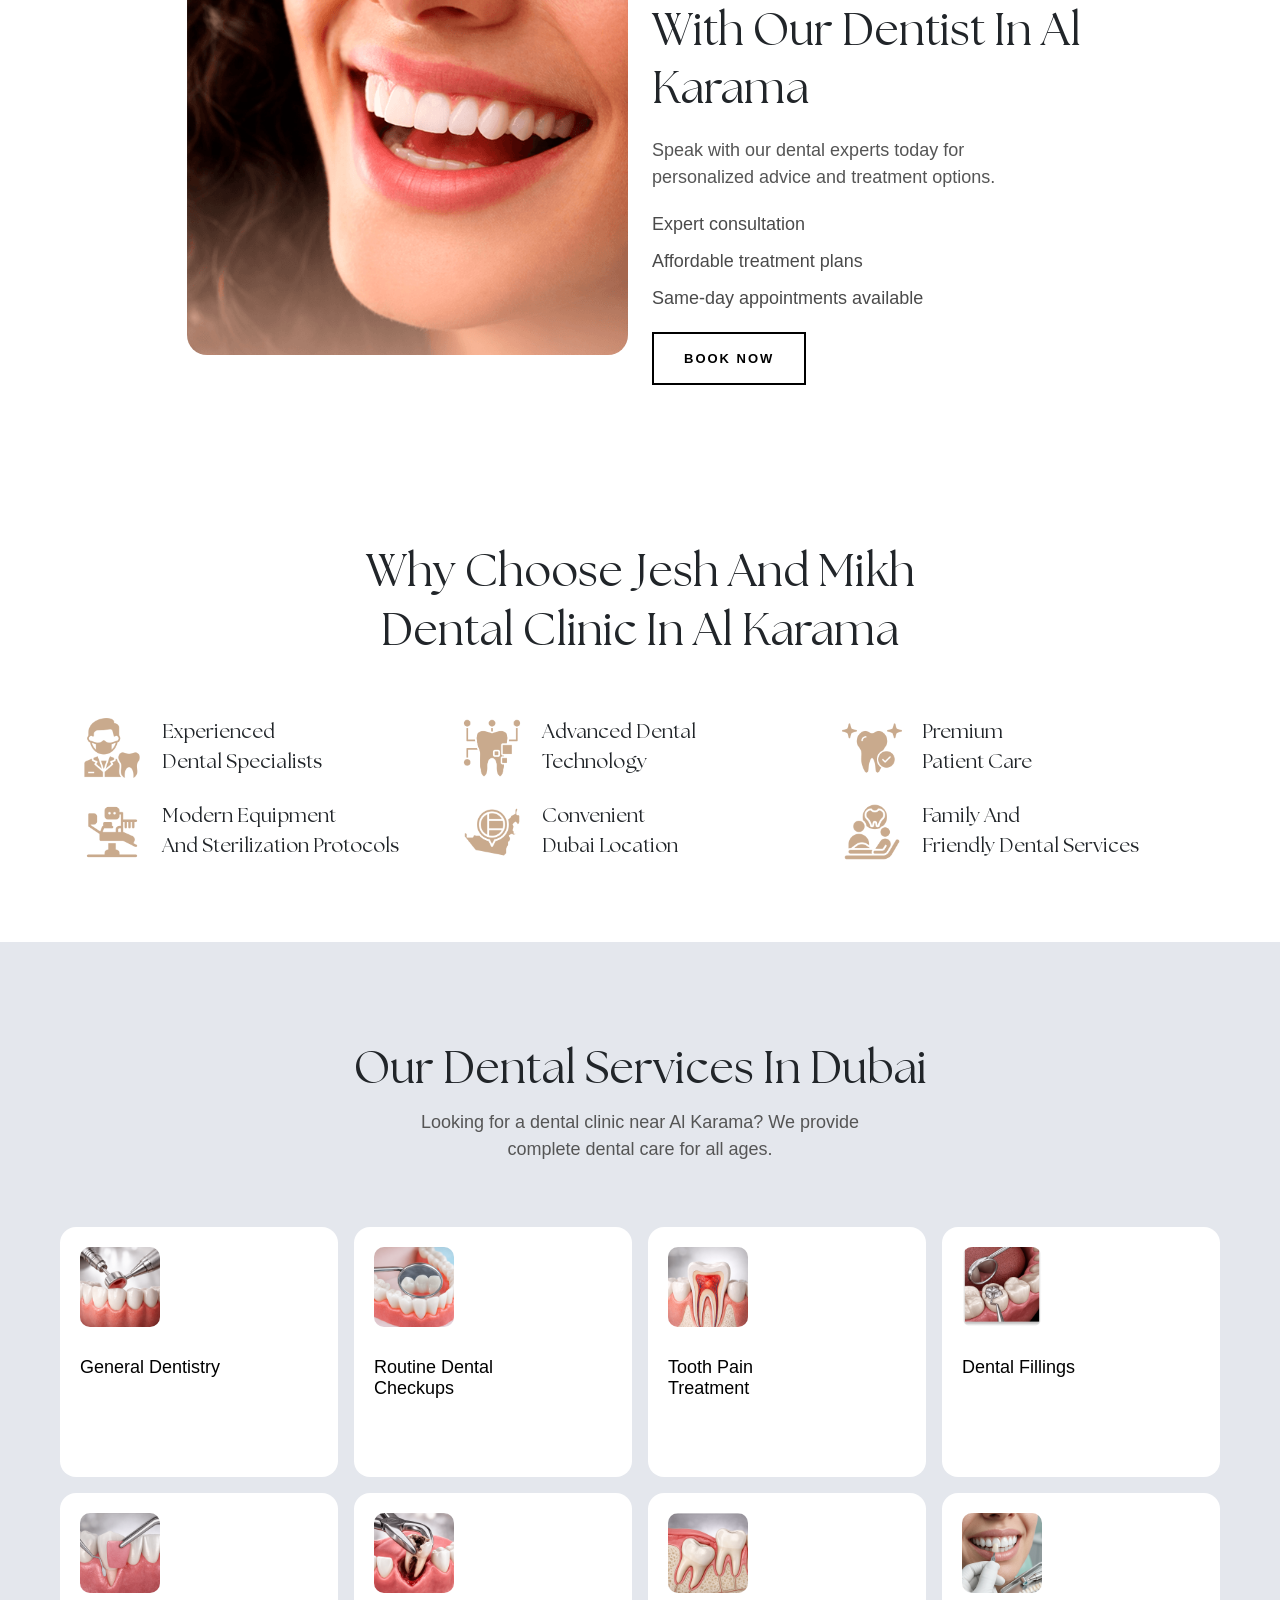
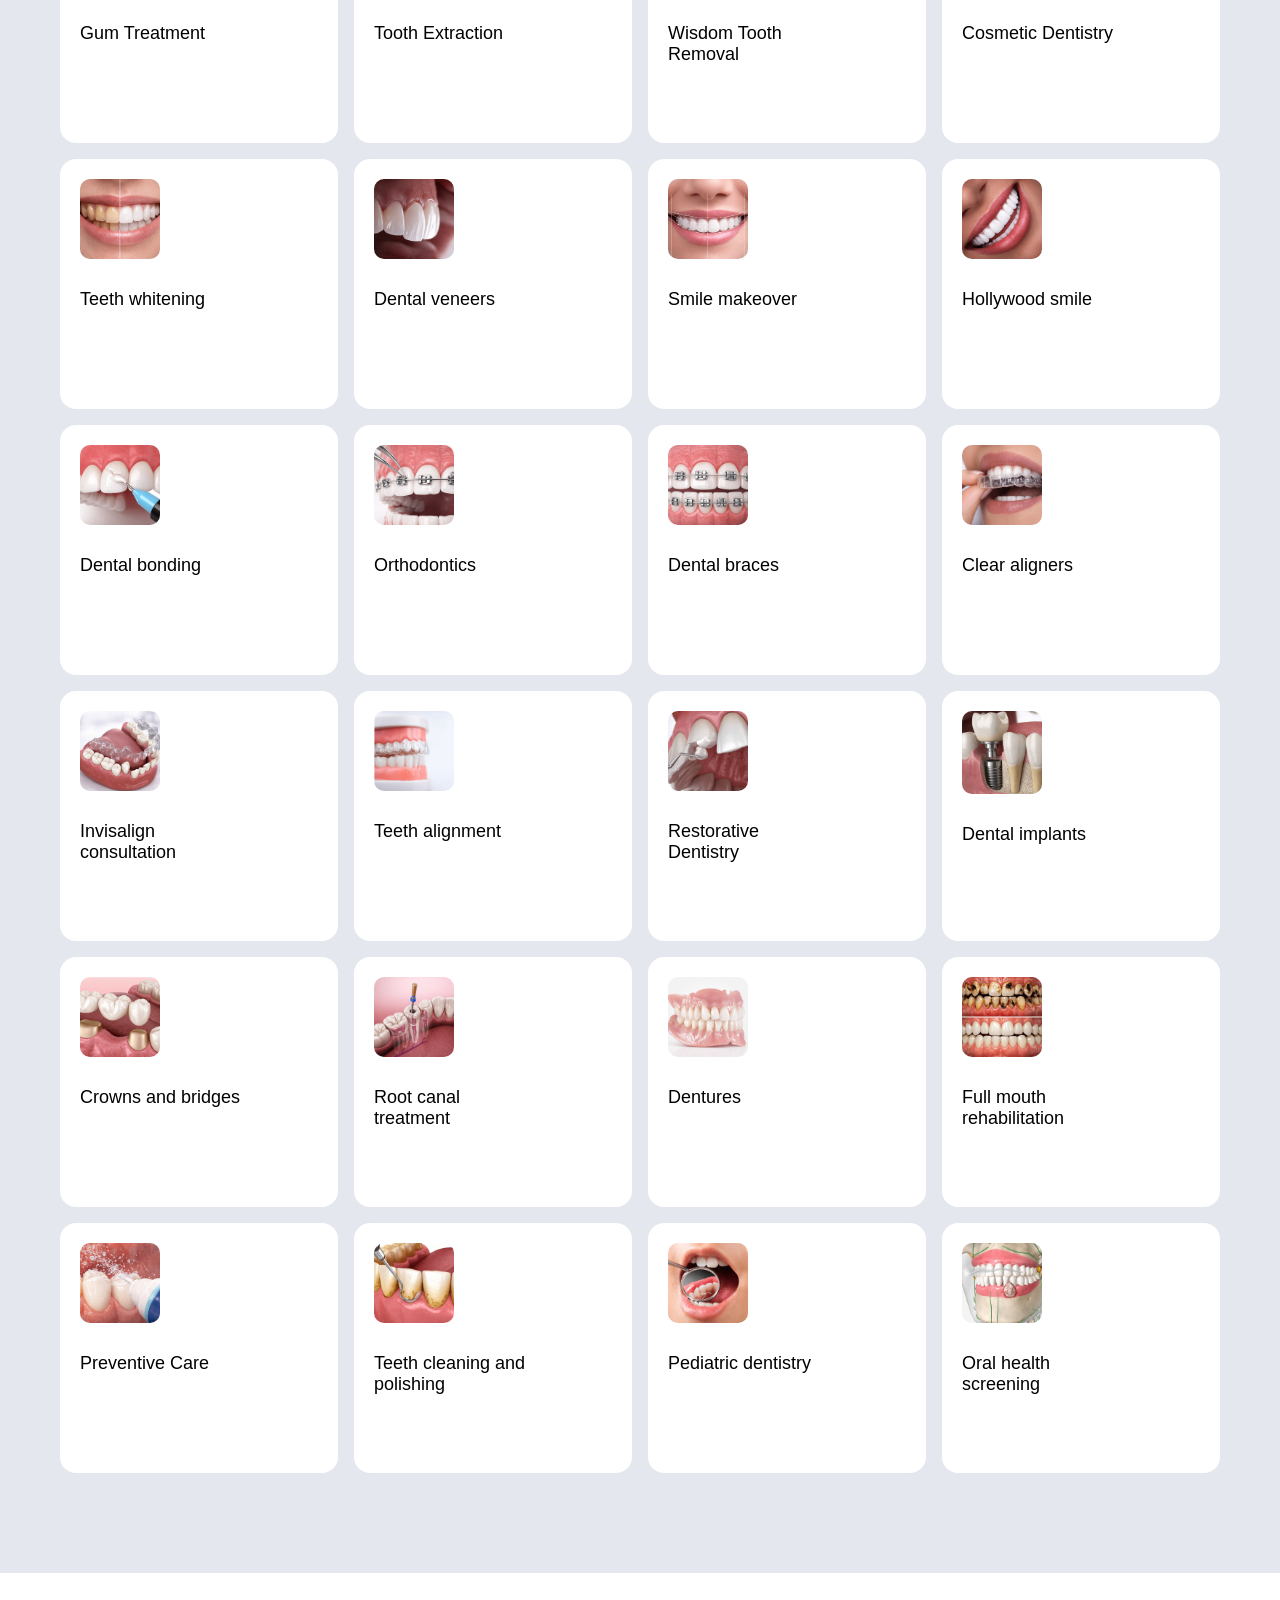
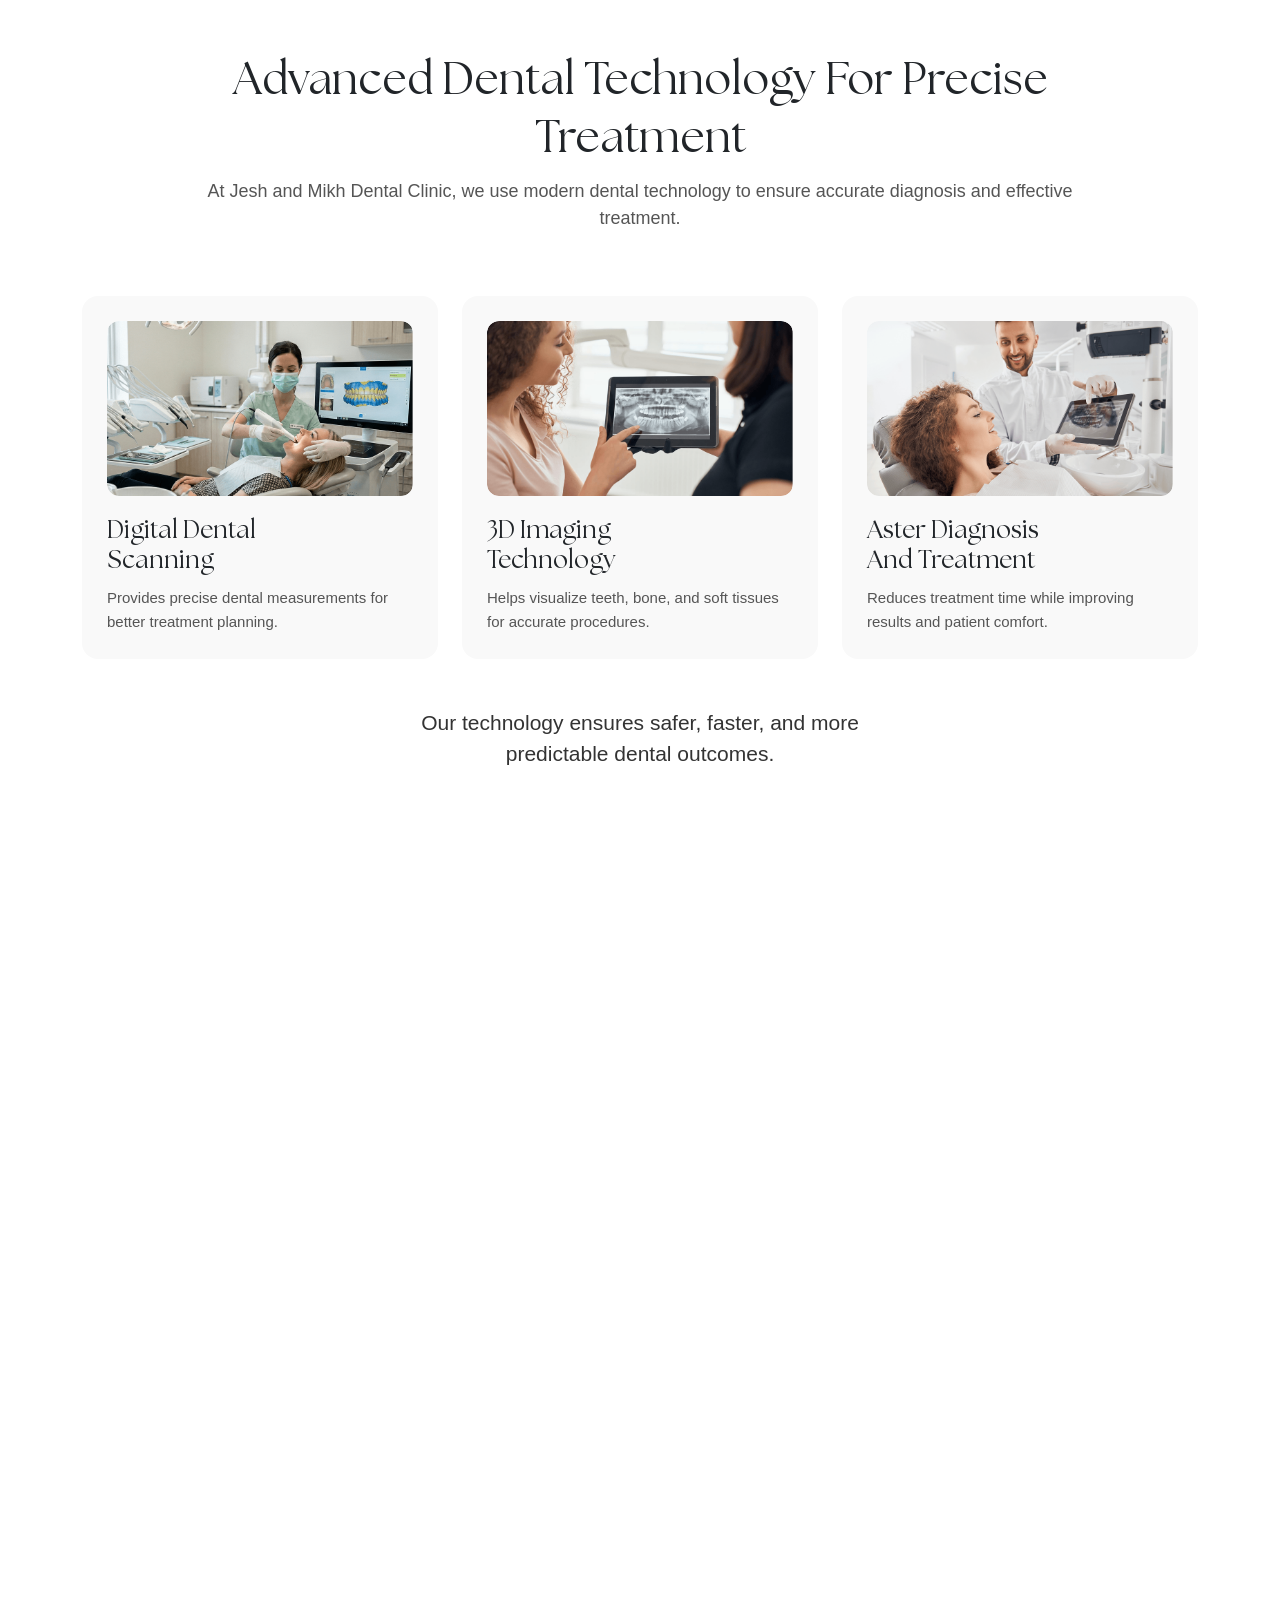
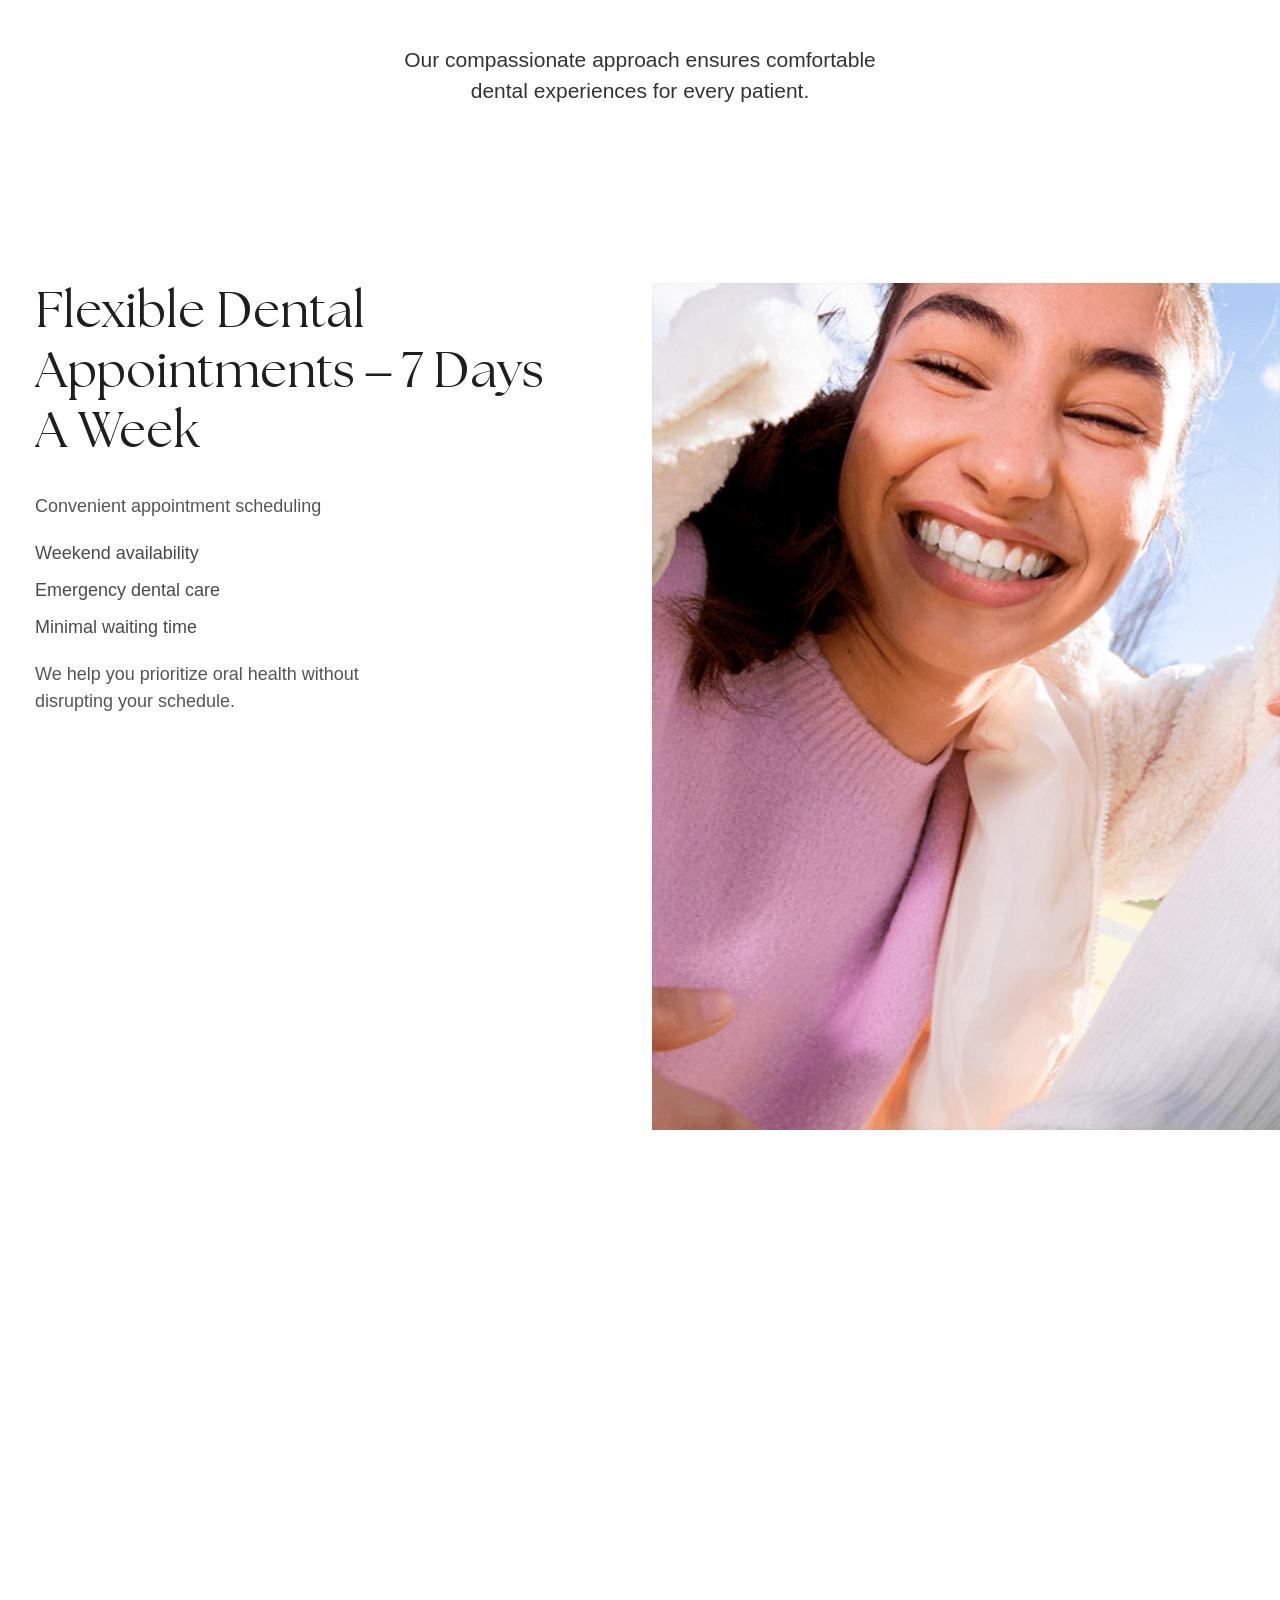
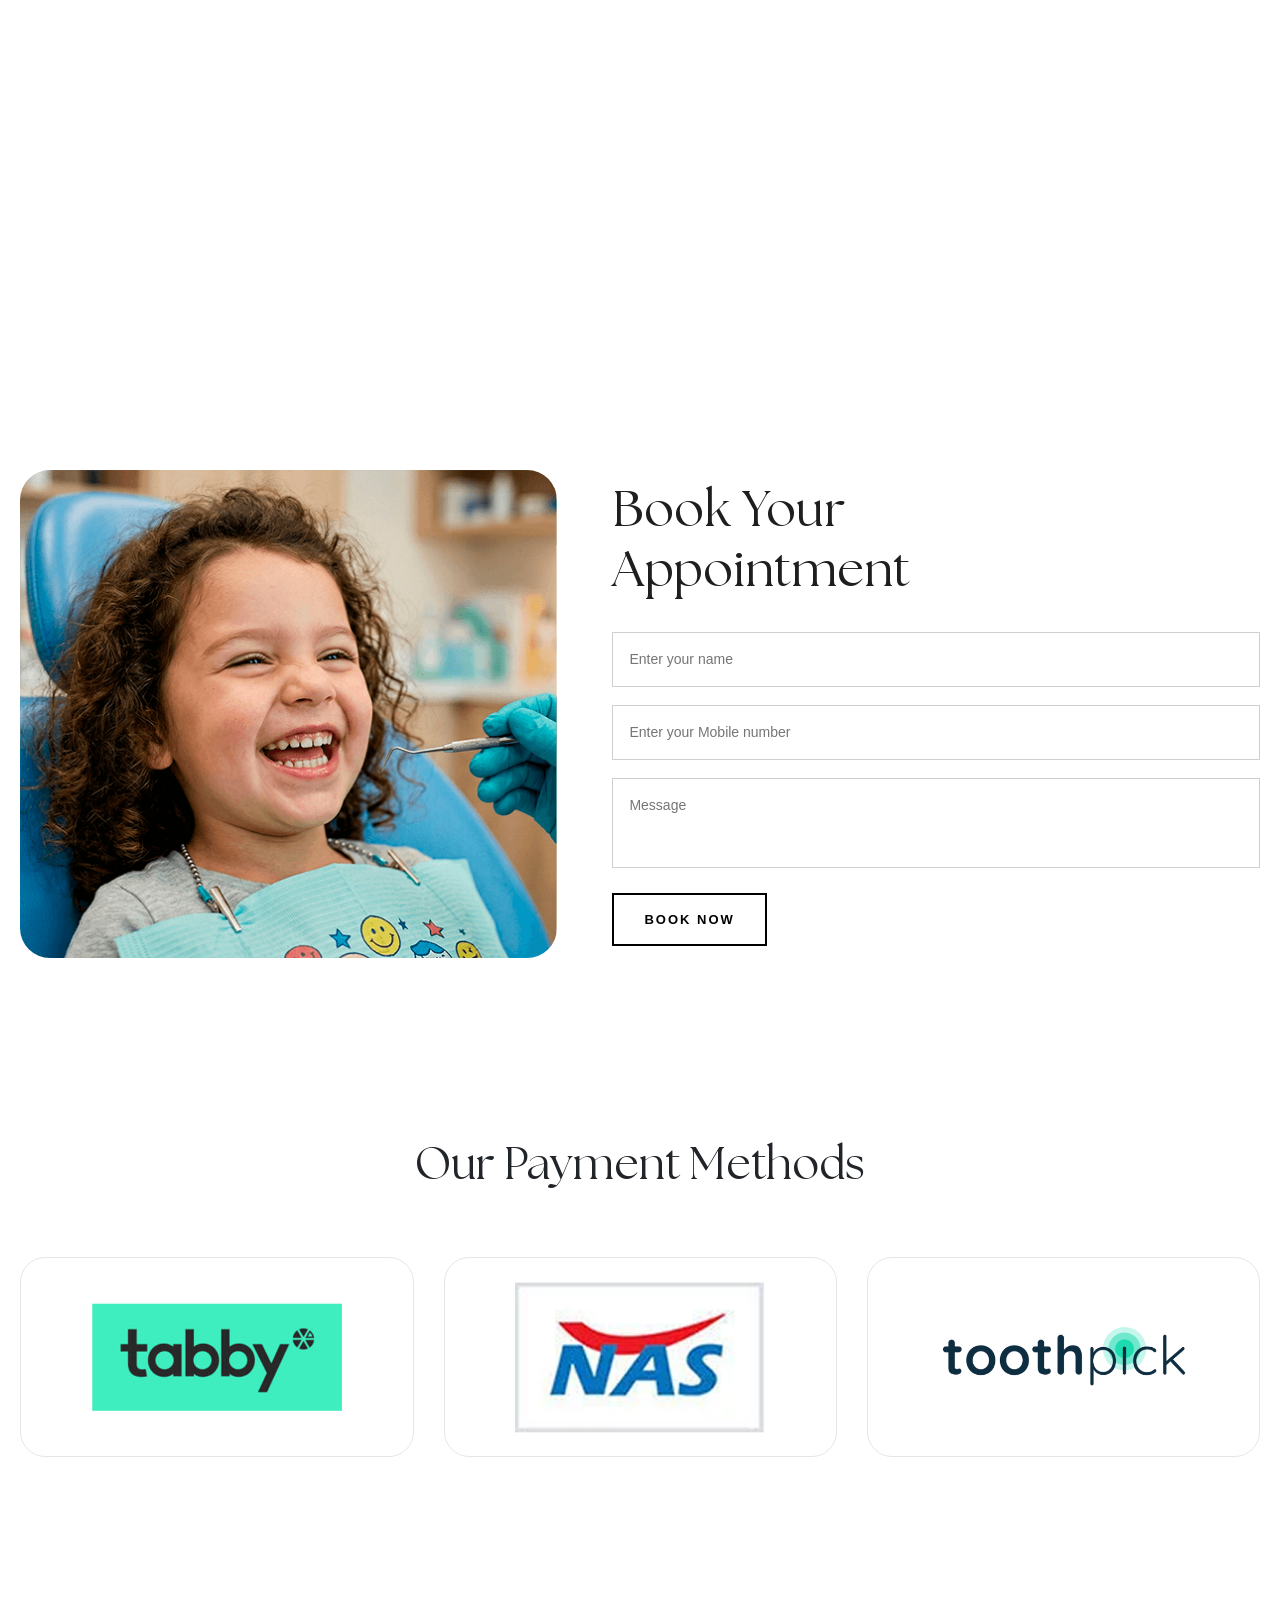
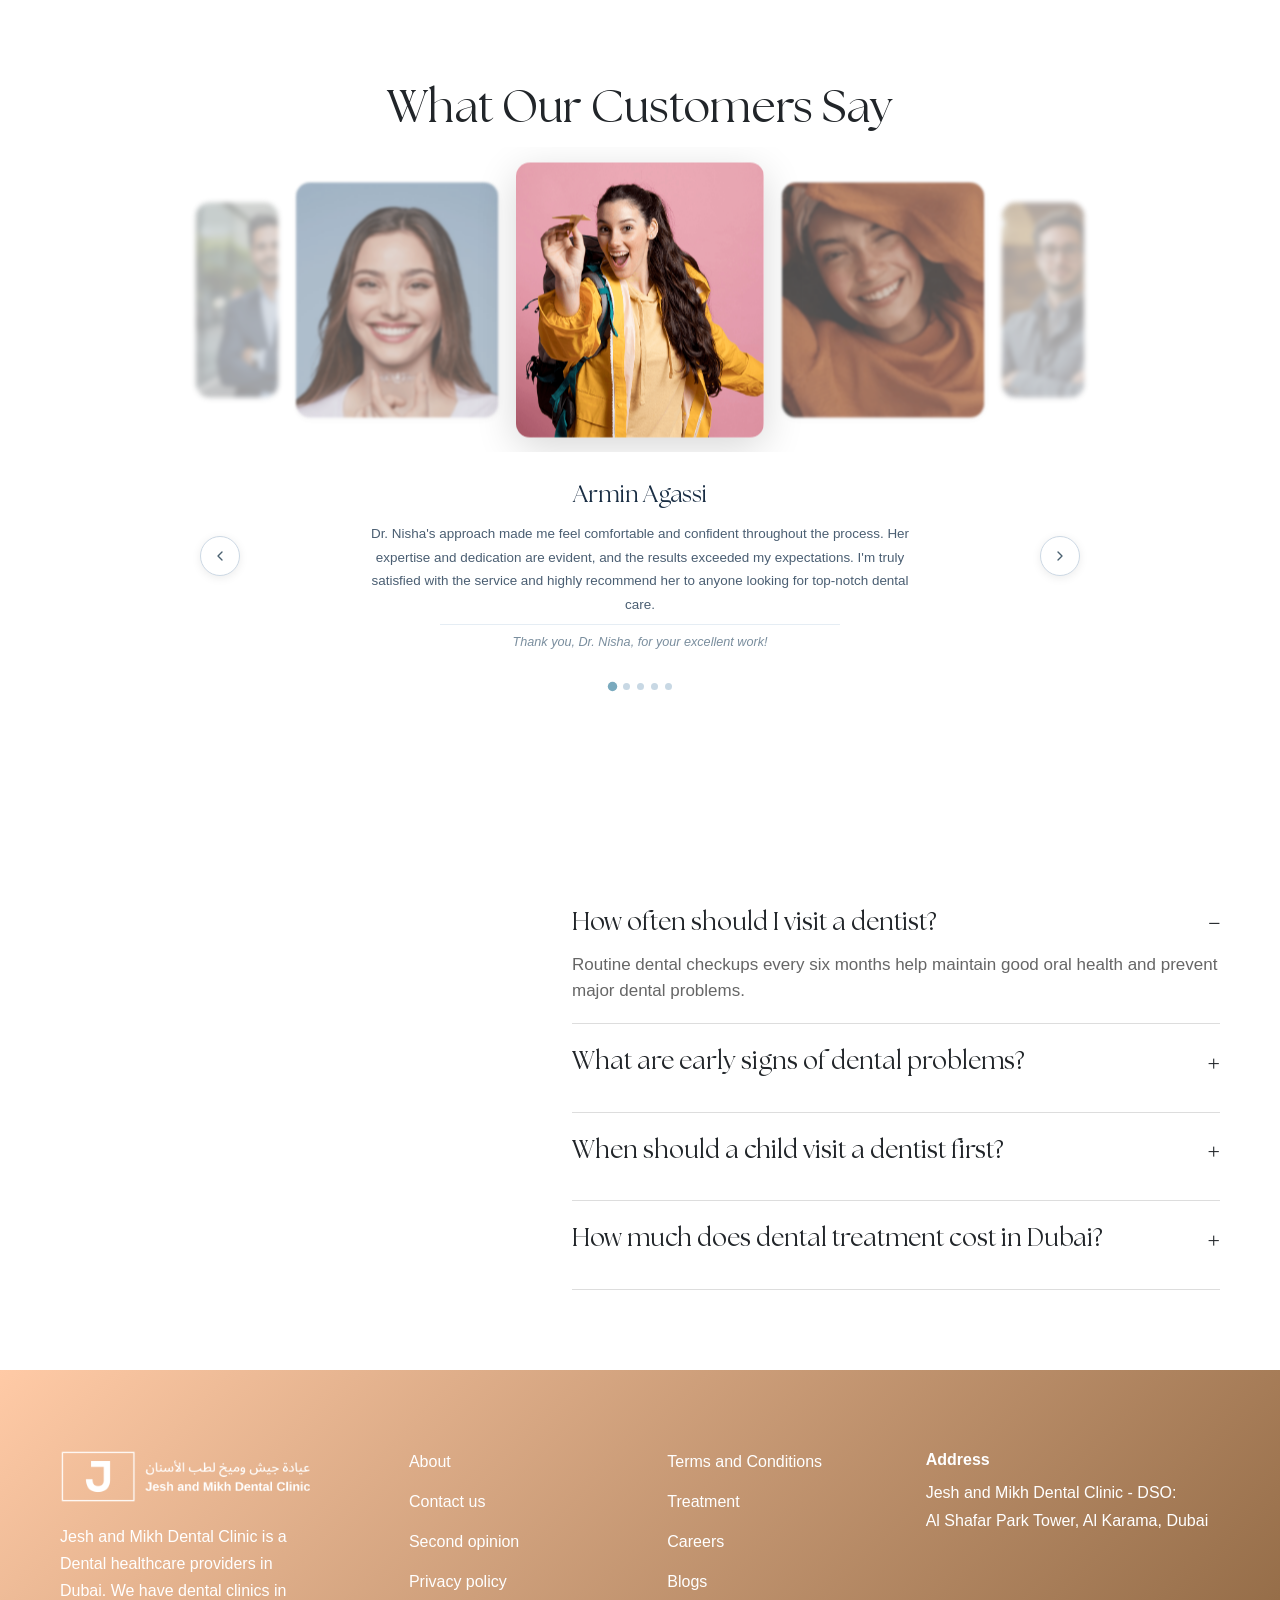
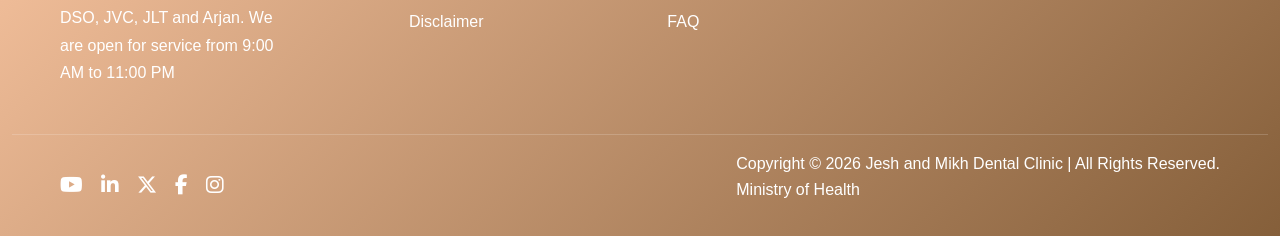
==== commit 8346f85e: "about icon update" ====
--- a/index.html
+++ b/index.html
@@ -30,9 +30,21 @@
 
 <body>
 
+    <!-- =============================
+        Loader
+        ============================= -->
+    <div class="loader-wrapper">
+        <img src="assets/img/logo.png" alt="Loader" class="loader-img">
+    </div>
+    <!-- =============================
+    Loader
+    ============================= -->
+
     <a href="https://wa.me/919999999999" class="whatsapp-float" target="_blank">
         <i class="fab fa-whatsapp"></i>
     </a>
+
+
 
 
     <!-- =============================
@@ -134,6 +146,9 @@
                         Karama
                     </h3>
                     <p>Your Trusted Dental Clinic in Dubai</p>
+                    <a href="#form-section">
+                        <button class="btn-book btn-fill-bg">Book now</button>
+                    </a>
                 </div>
             </div>
 
@@ -149,6 +164,9 @@
                         Dental Care
                     </h3>
                     <p>Healthy Smile for Everyone</p>
+                     <a href="#form-section">
+                        <button class="btn-book btn-fill-bg">Book now</button>
+                    </a>
                 </div>
             </div>
 
@@ -1791,7 +1809,35 @@
         });
     </script>
 
-
+    <script>
+        let pageLoaded = false;
+let minTimePassed = false;
+
+const loader = document.querySelector(".loader-wrapper");
+
+// Page fully loaded
+window.addEventListener("load", function () {
+    pageLoaded = true;
+    hideLoader();
+});
+
+// Minimum 3 seconds
+setTimeout(function () {
+    minTimePassed = true;
+    hideLoader();
+}, 3000);
+
+function hideLoader() {
+    if (pageLoaded && minTimePassed) {
+        loader.classList.add("hide");
+
+        // Remove from DOM after animation
+        setTimeout(() => {
+            loader.style.display = "none";
+        }, 700);
+    }
+}
+    </script>
 
 </body>
 
--- a/assets/css/style.css
+++ b/assets/css/style.css
@@ -192,6 +192,62 @@
 
 
 
+/* -----------------------------
+Loader
+----------------------------- */
+
+
+.loader-wrapper {
+    position: fixed;
+    inset: 0;
+    background: #000;
+    display: flex;
+    justify-content: center;
+    align-items: center;
+    z-index: 9999;
+    transition: opacity 0.6s ease, visibility 0.6s ease;
+}
+
+/* Initial zoom animation */
+.loader-img {
+    width: 200px;
+    animation: zoomLoop 2s ease-in-out infinite;
+    transition: transform 0.6s ease, opacity 0.6s ease;
+}
+
+/* Loop animation */
+@keyframes zoomLoop {
+    0% {
+        transform: scale(0.9);
+        opacity: 0.7;
+    }
+    50% {
+        transform: scale(1.15);
+        opacity: 1;
+    }
+    100% {
+        transform: scale(0.9);
+        opacity: 0.7;
+    }
+}
+
+/* EXIT STATE */
+.loader-wrapper.hide {
+    opacity: 0;
+    visibility: hidden;
+}
+
+/* Logo exit effect */
+.loader-wrapper.hide .loader-img {
+    animation: none; /* stop looping */
+    transform: scale(1.6); /* zoom out big */
+    opacity: 0;
+}
+
+/* -----------------------------
+Loader
+----------------------------- */
+
 
 
 
@@ -309,6 +365,13 @@
 .navbar-nav .nav-link.active,
 .navbar-nav .nav-link.show {
     color: #d4a373;
+}
+
+.navbar-nav .nav-link.active,
+.navbar-nav .nav-link.show:focus-visible {
+    box-shadow: none;
+    outline: none;
+    border: none;
 }
 
 .custom-navbar.navbar-expand-lg .navbar-nav .dropdown-menu {
@@ -369,12 +432,22 @@
 
 
     .navbar-toggler {
-        /* position: absolute; */
-        /* right: 25px; */
         filter: invert(1) brightness(1);
     }
 
-    .custom-navbar .navbar-nav {
+    .navbar-toggler:focus-visible{
+        border: none !important;
+        outline: none !important;
+        box-shadow: none !important;
+    }
+
+    .navbar-toggler:focus{
+        border: none !important;
+        box-shadow: none !important;
+        outline: none !important;
+    }
+
+    .custom-navbar .navbar-collapse {
         background: #1e1e1e;
         padding: 10px;
     }
@@ -708,7 +781,7 @@
 .service-card h4 {
     font-size: 18px;
     margin: 0;
-    width: 60%;
+    width: 62%;
     margin-top: 10px;
     color: #000;
 }
@@ -1002,6 +1075,7 @@
 
 .appointment-content {
     padding-left: 35px;
+    width: 100%;
 }
 
 .appointment-img img {
@@ -1083,7 +1157,7 @@
 /* LEFT IMAGE */
 
 .appointment-image img {
-    width: 600px;
+    width: 1000px;
     border-radius: 30px;
     display: block;
 }
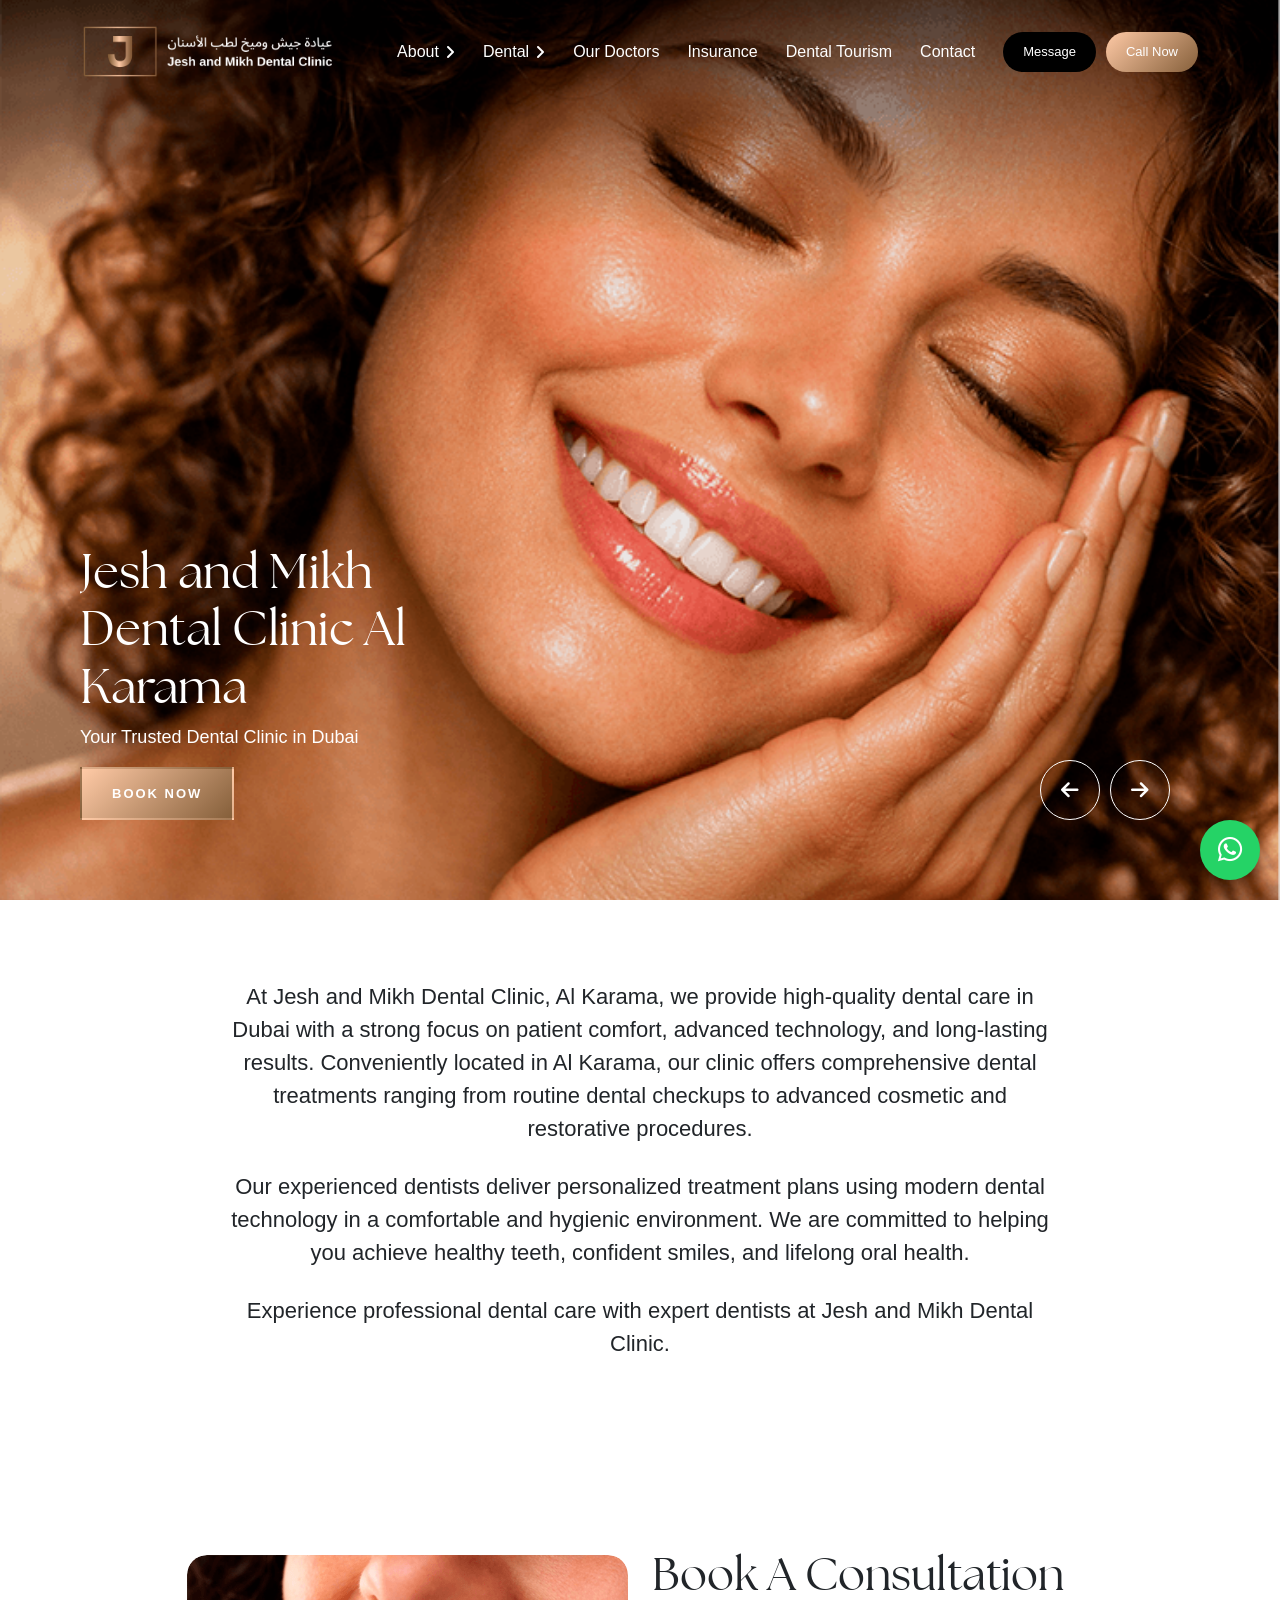
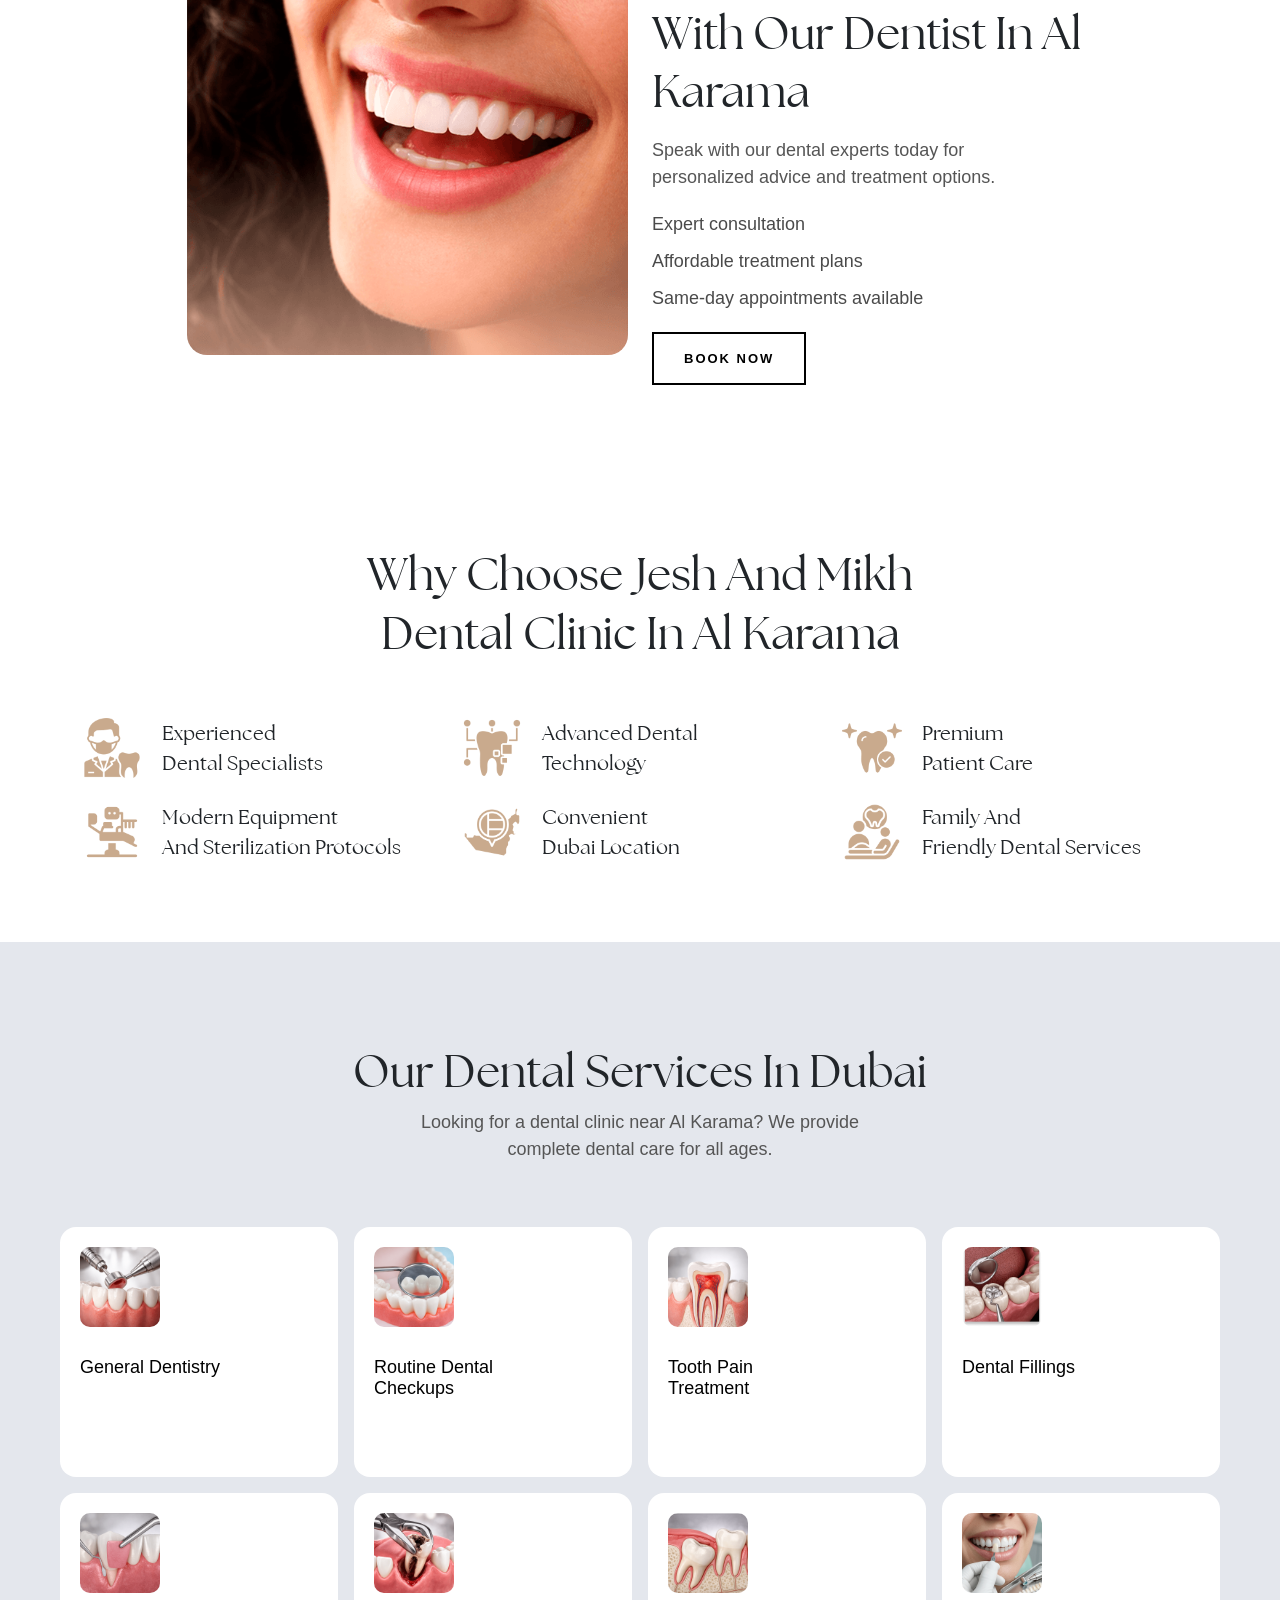
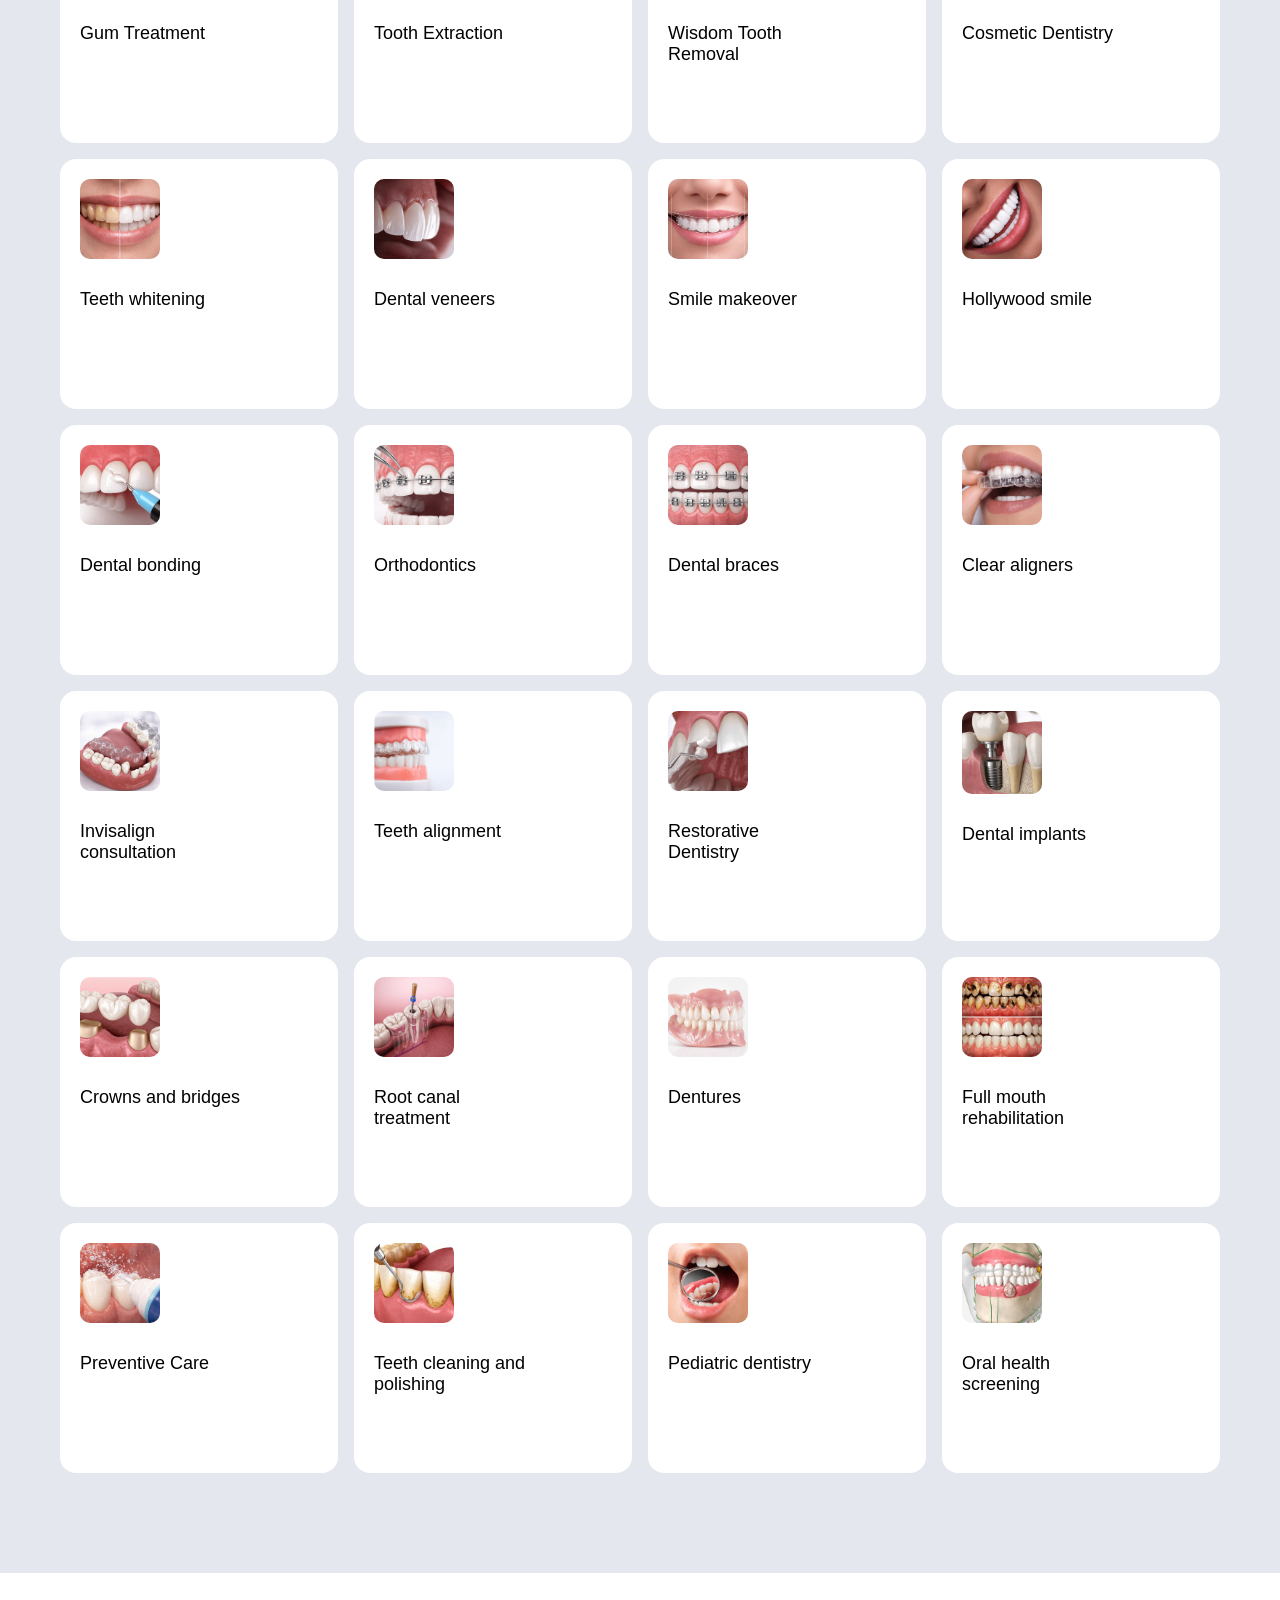
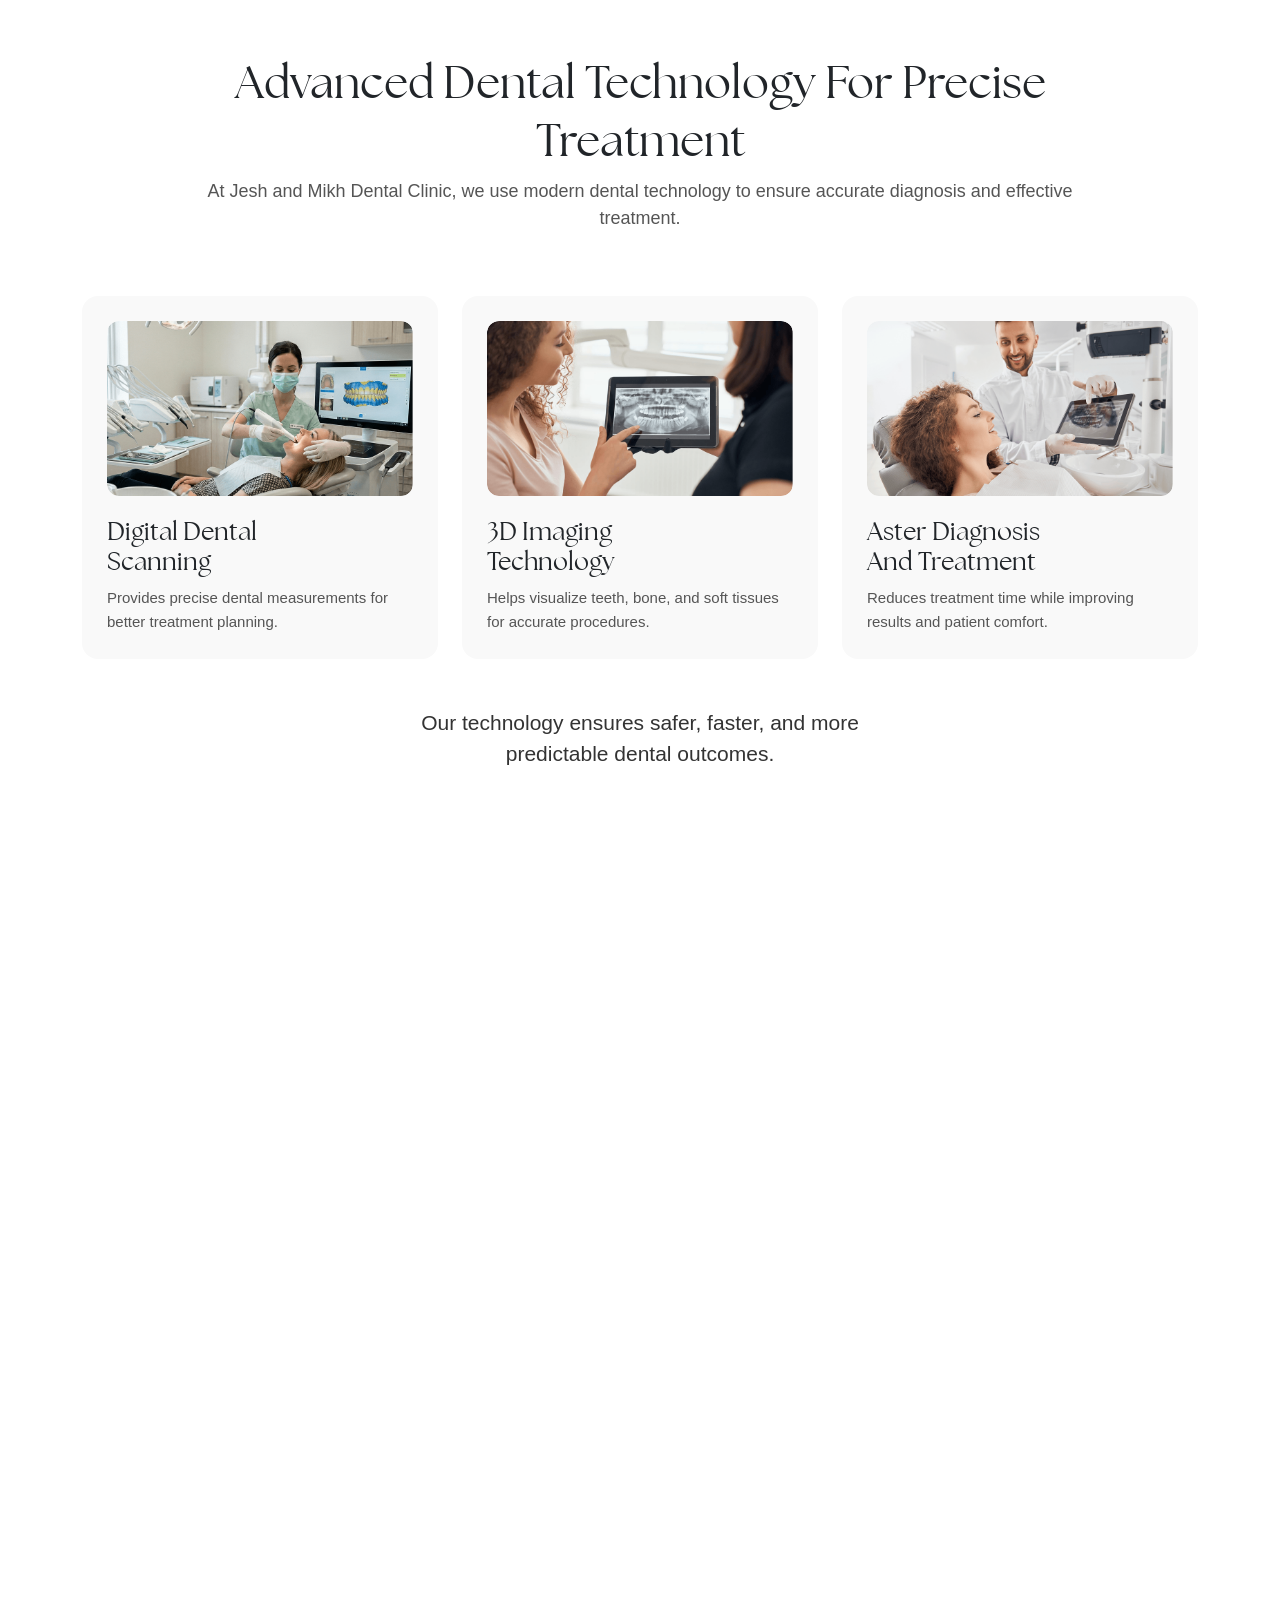
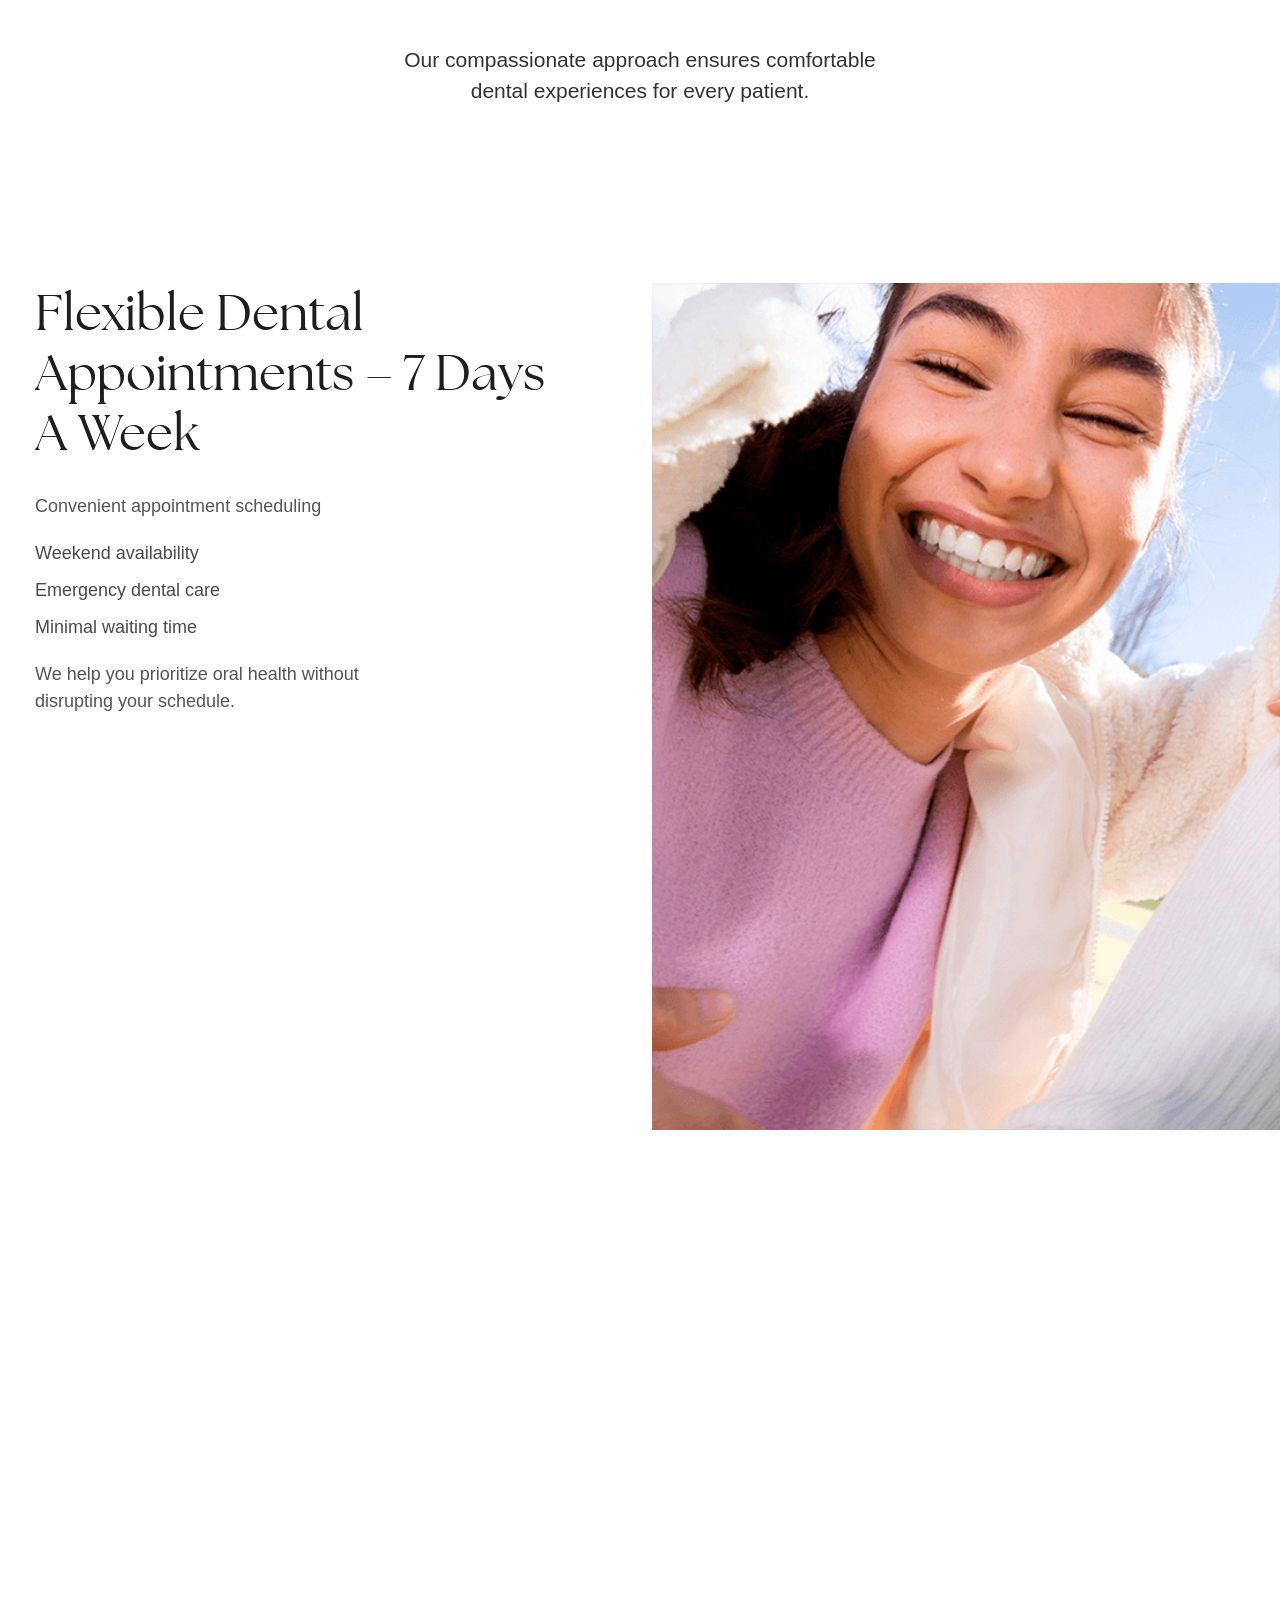
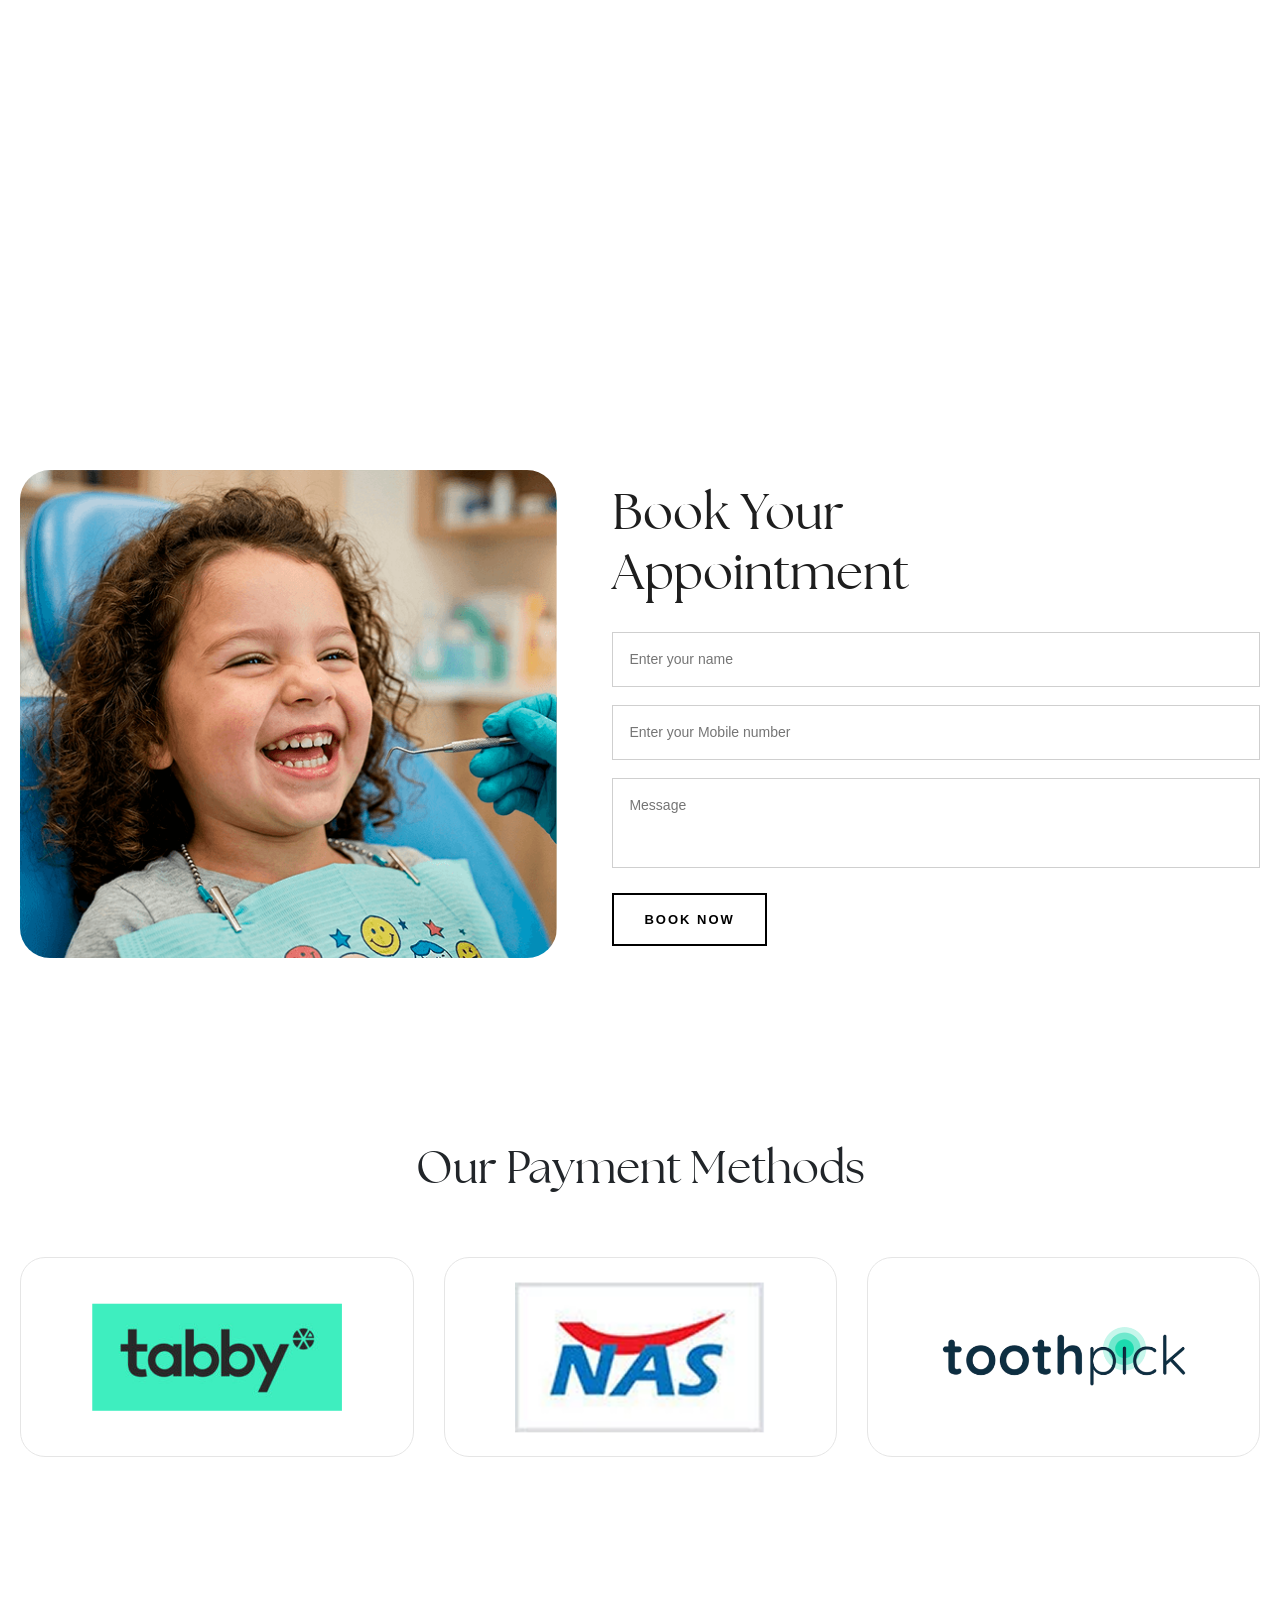
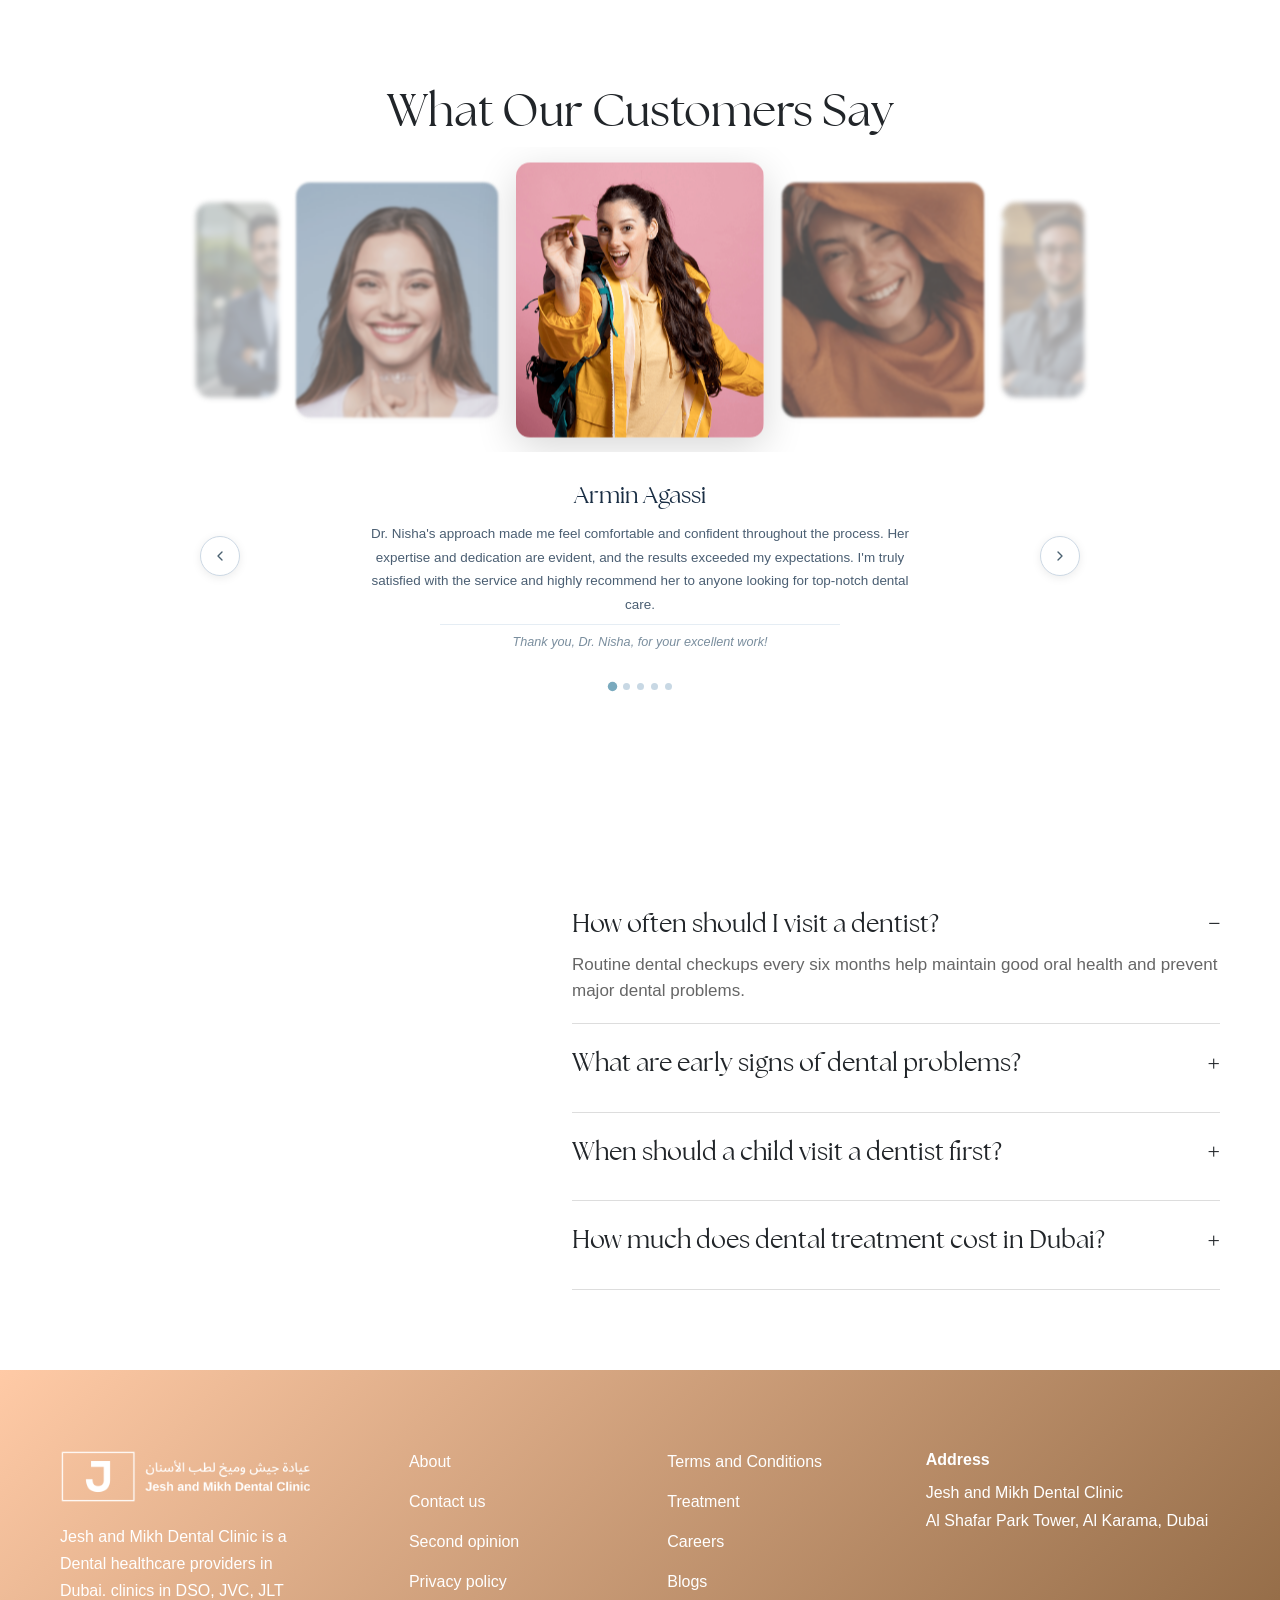
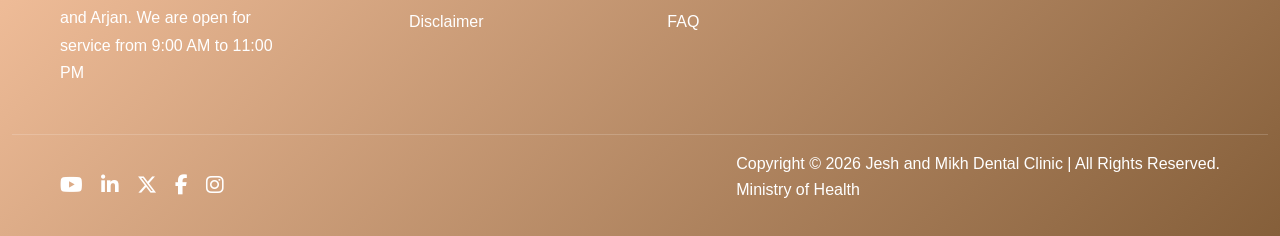
==== commit 6eb68b65: "new service updated" ====
--- a/index.html
+++ b/index.html
@@ -40,7 +40,7 @@
     Loader
     ============================= -->
 
-    <a href="https://wa.me/919999999999" class="whatsapp-float" target="_blank">
+    <a href="https://wa.me/+971521000425" class="whatsapp-float" target="_blank">
         <i class="fab fa-whatsapp"></i>
     </a>
 
@@ -111,9 +111,9 @@
                         </div>
 
                     </li>
-                    <li class="nav-item"><a class="nav-link" href="#">Doctors</a></li>
-                    <li class="nav-item"><a class="nav-link" href="#">Insurance</a></li>
-                    <li class="nav-item"><a class="nav-link" href="#">Dental Tourism</a></li>
+                    <li class="nav-item"><a class="nav-link" href="doctors.html">Our Doctors</a></li>
+                    <li class="nav-item"><a class="nav-link" href="insurance.html">Insurance</a></li>
+                    <li class="nav-item"><a class="nav-link" href="dentel-tourism.html">Dental Tourism</a></li>
                     <li class="nav-item"><a class="nav-link" href="contact.html">Contact</a></li>
                 </ul>
                 <div class="nav-btns">
@@ -160,7 +160,13 @@
             <div class="custom-container">
                 <div class="hero-content" data-aos="fade-up">
                     <h3>
-                        Professional <br>
+                        Professional 
+                        Dental Care
+                        Professional 
+                        Dental CareProfessional 
+                        Dental Care
+                        Professional 
+                        Dental CareProfessional 
                         Dental Care
                     </h3>
                     <p>Healthy Smile for Everyone</p>
@@ -173,6 +179,9 @@
         </div>
 
     </div>
+
+
+    
 
 
     <!-- =============================
@@ -1072,7 +1081,7 @@
                         <img src="assets/img/white-logo.png" alt="">
                     </div>
                     <p class="brand-desc">
-                        Jesh and Mikh Dental Clinic is a Dental healthcare providers in Dubai. We have dental clinics in
+                        Jesh and Mikh Dental Clinic is a Dental healthcare providers in Dubai. clinics in
                         DSO, JVC, JLT
                         and Arjan. We are open for service from 9:00 AM to 11:00 PM
                     </p>
@@ -1104,7 +1113,7 @@
                 <div class="footer-address">
                     <h4>Address</h4>
                     <p>
-                        Jesh and Mikh Dental Clinic - DSO:<br />
+                        Jesh and Mikh Dental Clinic <br />
                         Al Shafar Park Tower, Al Karama, Dubai
                     </p>
                 </div>
@@ -1839,6 +1848,24 @@
 }
     </script>
 
+
+<script>
+    document.querySelectorAll('.hero-content h3, .hero-content-service h3').forEach(el => {
+        // Count words
+        let words = el.textContent.trim().split(/\s+/).length;
+
+        if (words > 15) {
+            el.style.fontSize = "28px";
+        } else if (words > 10) {
+            el.style.fontSize = "36px";
+        } else if (words > 6) {
+            el.style.fontSize = "48px";
+        } else {
+            el.style.fontSize = "60px";
+        }
+    });
+</script>
+
 </body>
 
 </html>
--- a/assets/css/style.css
+++ b/assets/css/style.css
@@ -9,6 +9,7 @@
     overflow-x: hidden;
 }
 
+
 .custom-container {
     padding: 0px 60px;
 }
@@ -22,7 +23,7 @@
     font-size: 50px;
     font-weight: 400;
     line-height: 1.3;
-    font-family: 'FONTSPRING DEMO - The Seasons';
+    font-family: 'The Seasons';
     text-transform: capitalize;
 }
 
@@ -83,6 +84,7 @@
     color: #000;
     text-decoration: none;
     transition: all 0.3s ease;
+    font-family: "Geist", sans-serif;
 }
 
 /* Gradient border on hover */
@@ -117,6 +119,20 @@
     color: #fff;
 }
 
+.btn-fill-transperent {
+    background:
+        linear-gradient(316deg, #000000ce 0%, #000000ce 44%) padding-box,
+        linear-gradient(90deg, #ffffff9a, #ffffff9a) border-box;
+    color: #ffffff;
+}
+
+.btn-fill-transperent:hover {
+    background:
+        linear-gradient(316deg, #000000ce 0%, #000000ce 44%) padding-box,
+        linear-gradient(90deg, #6a00ff, #ff6ec4) border-box;
+    color: white;
+}
+
 img {
     width: auto;
     max-width: 100%;
@@ -221,10 +237,12 @@
         transform: scale(0.9);
         opacity: 0.7;
     }
+
     50% {
         transform: scale(1.15);
         opacity: 1;
     }
+
     100% {
         transform: scale(0.9);
         opacity: 0.7;
@@ -239,8 +257,10 @@
 
 /* Logo exit effect */
 .loader-wrapper.hide .loader-img {
-    animation: none; /* stop looping */
-    transform: scale(1.6); /* zoom out big */
+    animation: none;
+    /* stop looping */
+    transform: scale(1.6);
+    /* zoom out big */
     opacity: 0;
 }
 
@@ -332,7 +352,7 @@
     border: none;
 }
 
-.custom-dropdown-small{
+.custom-dropdown-small {
     min-width: auto;
 }
 
@@ -407,7 +427,7 @@
     transition: .5s;
 }
 
-.nav-btn:hover{
+.nav-btn:hover {
     transform: translateY(-4px);
     transition: .5s;
     background: #fff;
@@ -435,13 +455,13 @@
         filter: invert(1) brightness(1);
     }
 
-    .navbar-toggler:focus-visible{
+    .navbar-toggler:focus-visible {
         border: none !important;
         outline: none !important;
         box-shadow: none !important;
     }
 
-    .navbar-toggler:focus{
+    .navbar-toggler:focus {
         border: none !important;
         box-shadow: none !important;
         outline: none !important;
@@ -500,14 +520,22 @@
     bottom: 80px;
     left: 80px;
     color: white;
-    max-width: 500px;
+    max-width: 1000px;
     z-index: 2;
-    font-family: 'FONTSPRING DEMO - The Seasons';
+    font-family: 'The Seasons';
 }
 
 .hero-content h3 {
     font-size: 60px;
     font-weight: 400;
+}
+
+.hero-content h3.long-text {
+    font-size: 60px;
+}
+
+.hero-content h3.extra-long-text {
+    font-size: 30px;
 }
 
 .hero-content p {
@@ -716,7 +744,7 @@
 .feature-box p {
     margin: 0;
     font-size: 20px;
-    font-family: 'FONTSPRING DEMO - The Seasons';
+    font-family: 'The Seasons';
 
 }
 
@@ -908,7 +936,7 @@
     font-size: 25px;
     margin-bottom: 10px;
     font-weight: 500;
-    font-family: 'FONTSPRING DEMO - The Seasons';
+    font-family: 'The Seasons';
     margin-top: 20px;
 }
 
@@ -1078,6 +1106,10 @@
     width: 100%;
 }
 
+.appointment-img {
+    height: 100%;
+}
+
 .appointment-img img {
     width: 100%;
 }
@@ -1085,7 +1117,7 @@
 @media(max-width:991px) {
     .appointment-content {
         /* padding-top: 20px; */
-        padding-left: 0px;
+        padding-left: 15px !important;
     }
 
     .appointment-main-wrapper .consultation-content {
@@ -1174,7 +1206,7 @@
     margin-bottom: 30px;
     line-height: 1.2;
     color: #1e1e1e;
-    font-family: 'FONTSPRING DEMO - The Seasons';
+    font-family: 'The Seasons';
 }
 
 /* FORM */
@@ -1405,7 +1437,7 @@
     font-weight: 500;
     color: #1a2e44;
     margin-bottom: 0.6rem;
-    font-family: 'FONTSPRING DEMO - The Seasons';
+    font-family: 'The Seasons';
 }
 
 /* ── ELEMENT  __quote ── */
@@ -1579,7 +1611,7 @@
     font-size: 52px;
     font-weight: 400;
     line-height: 1.1;
-    font-family: 'FONTSPRING DEMO - The Seasons';
+    font-family: 'The Seasons';
 
 }
 
@@ -1606,7 +1638,7 @@
     align-items: center;
     cursor: pointer;
     font-size: 25px;
-    font-family: 'FONTSPRING DEMO - The Seasons';
+    font-family: 'The Seasons';
 }
 
 .faq-icon {
@@ -1900,7 +1932,7 @@
 .hero-content-service {
     position: relative;
     color: #fff;
-    padding-top: 200px;
+    padding-top: 120px;
     width: 100%;
 }
 
@@ -1908,7 +1940,7 @@
     font-size: 60px;
     line-height: 1.2;
     margin-bottom: 10px;
-    font-family: 'FONTSPRING DEMO - The Seasons';
+    font-family: 'The Seasons';
 }
 
 .hero-content-service p {
@@ -1929,6 +1961,9 @@
     color: #555;
 }
 
+.service-list-points li:last-child {
+    margin: 0;
+}
 
 .service-list-points li::before {
     content: "\f00c";
@@ -1950,6 +1985,10 @@
 }
 
 @media(max-width: 768px) {
+    .hero-content-service {
+        padding-top: 0px;
+    }
+
     .hero-content-service h3 {
         font-size: 50px;
     }
@@ -2018,7 +2057,7 @@
 
 .service-list-contents h4 {
     font-size: 25px;
-    font-family: 'FONTSPRING DEMO - The Seasons';
+    font-family: 'The Seasons';
     margin-bottom: 10px;
 }
 
@@ -2126,6 +2165,7 @@
     padding: 20px;
     border-radius: 15px;
     margin-top: 30px;
+    text-align: left;
     transition: .5s;
 }
 
@@ -2136,8 +2176,9 @@
 
 .card-gray h2 {
     font-size: 25px;
-    font-family: 'FONTSPRING DEMO - The Seasons';
+    font-family: 'The Seasons';
     margin-bottom: 15px;
+    text-transform: capitalize;
 }
 
 .card-gray img {
@@ -2154,6 +2195,9 @@
 @media(max-width: 991px) {
     .card-gray {
         margin-top: 10px;
+    }
+    .card-gray h2{
+        font-size: 18px;
     }
 }
 
@@ -2237,18 +2281,49 @@
     display: flex;
     align-items: center;
     gap: 20px;
-
-}
-
-.dentel-offer-gary-box img {
-    margin: 0;
-}
+    min-height: 100%;
+
+}
+
 
 .dentel-offer-gary-box h6 {
     font-size: 18px;
-    width: 50%;
-}
-
+    width: 100%;
+}
+
+.why-choose-img-box {
+    min-height: 80px;
+    min-width: 80px;
+    max-height: 80px;
+    max-width: 80px;
+    background: white;
+    border-radius: 10px;
+    display: flex;
+    align-items: center;
+    align-items: center;
+    padding: 10px;
+}
+
+.why-choose-img-box img {
+    width: 80%;
+    object-fit: contain;
+    margin: auto;
+
+}
+
+
+@media(max-width: 991px) {
+    .offer-card {
+        padding: 15px;
+    }
+    .dentel-offer-gary-box h6{
+        width: 100%;
+    }
+
+    .offer-card h3 {
+    font-weight: 700;
+}
+}
 
 
 /* -----------------------------
@@ -2415,4 +2490,685 @@
 
 /* -----------------------------
     Contact
------------------------------ */+----------------------------- */
+
+
+/* -----------------------------
+    Doctors
+----------------------------- */
+
+
+.doctor-card {
+    background: #e9e9eb;
+    border-radius: 18px;
+    padding: 28px 28px 30px;
+    height: 100%;
+    min-height: 315px;
+    transition: all 0.3s ease;
+}
+
+.doctor-card:hover {
+    transform: translateY(-4px);
+}
+
+.doctor-thumb {
+    width: 70px;
+    height: 70px;
+    object-fit: cover;
+    border-radius: 10px;
+    margin-bottom: 18px;
+    display: block;
+}
+
+.doctor-category {
+    font-size: 16px;
+    color: #5e5e5e;
+    font-weight: 400;
+    margin-bottom: 14px;
+    line-height: 1.4;
+}
+
+.doctor-title {
+    font-family: 'The Seasons';
+    font-size: 24px;
+    font-weight: 500;
+    color: #111;
+    margin-bottom: 16px;
+    line-height: 1.2;
+}
+
+.doctor-desc {
+    font-size: 15px;
+    color: #555;
+    line-height: 1.45;
+    margin-bottom: 26px;
+    max-width: 95%;
+}
+
+.consult-btn {
+    display: inline-flex;
+    align-items: center;
+    justify-content: center;
+    min-width: 228px;
+    height: 38px;
+    padding: 0 24px;
+    border-radius: 50px;
+    text-decoration: none;
+    font-size: 13px;
+    font-weight: 500;
+    color: #fff;
+    background: linear-gradient(90deg, #a97442 0%, #e0ad83 100%);
+    transition: all 0.3s ease;
+}
+
+.consult-btn:hover {
+    color: #fff;
+    transform: scale(1.03);
+}
+
+/* Responsive */
+@media (max-width: 991px) {
+    .doctor-card {
+        min-height: auto;
+    }
+
+    .doctor-title {
+        font-size: 22px;
+    }
+
+    .doctor-desc {
+        max-width: 100%;
+    }
+}
+
+@media (max-width: 767px) {
+    .doctor-card {
+        padding: 22px 20px 24px;
+        border-radius: 16px;
+    }
+
+    .doctor-thumb {
+        width: 62px;
+        height: 62px;
+    }
+
+    .doctor-category {
+        font-size: 15px;
+    }
+
+    .doctor-title {
+        font-size: 21px;
+    }
+
+    .doctor-desc {
+        font-size: 14px;
+    }
+
+    .consult-btn {
+        min-width: 210px;
+        height: 40px;
+        font-size: 13px;
+    }
+}
+
+/* -----------------------------
+    Doctors
+----------------------------- */
+
+
+
+
+/* -----------------------------
+    New service page
+----------------------------- */
+
+
+
+/* counter */
+
+.counter-section {
+    position: absolute;
+    bottom: 20px;
+    left: 50%;
+    transform: translateX(-50%);
+    width: 100%;
+}
+
+.counter-wrapper {
+    position: relative;
+    display: flex;
+    justify-content: space-between;
+    align-items: center;
+    max-width: 1000px;
+    margin: auto;
+    color: #fff;
+    text-align: center;
+}
+
+
+.counter-item {
+    flex: 1;
+    padding: 20px;
+    position: relative;
+}
+
+
+.counter-item:not(:last-child)::after {
+    content: "";
+    position: absolute;
+    right: 0;
+    top: 20%;
+    width: 1px;
+    height: 60%;
+    background: rgba(255, 255, 255, 0.3);
+}
+
+
+.counter-number {
+    font-size: 40px;
+    font-weight: bold;
+    margin-bottom: 5px;
+
+    background: linear-gradient(90deg, #d4a373, #f5d0a9);
+    -webkit-background-clip: text;
+    -webkit-text-fill-color: transparent;
+
+    /* for better browser support */
+    background-clip: text;
+    color: transparent;
+}
+
+
+.counter-text {
+    font-size: 16px;
+    opacity: 0.9;
+}
+
+@media(max-width:991px) {
+    .counter-section {
+        bottom: 10px;
+    }
+
+    .counter-item {
+        padding: 10px;
+    }
+
+    .counter-number {
+        font-size: 30px;
+    }
+}
+
+
+@media(max-width:768px) {
+
+    .counter-wrapper {
+        /* flex-direction: column; */
+        gap: 10px;
+        flex-wrap: wrap;
+        justify-content: center;
+    }
+
+    .counter-item::after {
+        display: none;
+    }
+
+    .counter-number {
+        font-size: 20px;
+    }
+
+    .counter-item {
+        flex: auto;
+    }
+
+    .counter-text {
+        font-size: 14px;
+    }
+
+}
+
+@media(max-width:450px) {
+    .counter-wrapper {
+        gap: 5px;
+        flex-wrap: wrap;
+    }
+    .counter-item{
+        padding: 5px;
+    }
+}
+
+/* COUNTER */
+
+/* FEATURES */
+
+
+.feature-strip {
+    padding: 30px 0;
+    background: linear-gradient(90deg, #9c7353, #d9a67c);
+    color: #fff;
+}
+
+.feature-strip-box {
+    gap: 15px;
+}
+
+.feature-strip-box .icon-box {
+    width: 70px;
+    height: 70px;
+    background: #fff;
+    border-radius: 15px;
+    display: flex;
+    align-items: center;
+    justify-content: center;
+    overflow: hidden;
+}
+
+.feature-strip-box .icon-box img {
+    max-width: 100%;
+    width: 100%;
+    object-fit: cover;
+}
+
+.service-form {
+    padding: 40px;
+    border-radius: 20px;
+}
+
+.about-counter .counter-wrapper {
+    justify-content: start;
+}
+
+.about-counter .counter-wrapper .counter-item {
+    flex: initial;
+}
+
+.about-counter .counter-wrapper .counter-text {
+    color: #000;
+}
+
+.about-counter .counter-item:not(:last-child)::after {
+    background: #B7B8BA;
+}
+
+.about-counter .counter-item:first-child {
+    padding-right: 50px;
+}
+
+.about-counter .counter-item:last-child {
+    padding-left: 50px;
+}
+
+
+.feature-strip-box p {
+    margin: 0;
+    font-size: 17px;
+    line-height: 1.3;
+}
+
+.box-content-count {
+    font-size: 25px;
+    font-weight: 700;
+    color: #000;
+    text-align: center;
+    margin: auto;
+}
+
+.offer-card-gray {
+    background: #F3F3F6;
+}
+
+.tow-side-point-head {
+    font-weight: 700;
+    font-size: 30px;
+    margin-bottom: 20px;
+    text-transform: capitalize;
+}
+
+/* FEATURES */
+
+.contraindications-box {
+    padding: 80px 50px;
+    border-radius: 20px;
+    background: #fff;
+}
+
+
+.plan-card {
+    padding: 30px;
+    border-radius: 12px;
+    margin: auto;
+    border: 1px solid #f2f2f2;
+}
+
+/* ITEM */
+
+.plan-item {
+    display: flex;
+    justify-content: space-between;
+    align-items: center;
+    margin-bottom: 20px;
+}
+
+.plan-item h4 {
+    margin: 0;
+    font-size: 20px;
+    font-weight: 500;
+    font-family: 'The Seasons';
+}
+
+.plan-item span {
+    font-size: 13px !important;
+}
+
+
+.price-box {
+    text-align: right;
+}
+
+.price-box small {
+    display: block;
+    font-size: 12px;
+    color: #777;
+}
+
+.price-box h3 {
+    margin: 0;
+    font-size: 28px;
+    color: #442604;
+    font-weight: 700;
+}
+
+.price-box span {
+    font-size: 12px;
+    color: #777;
+}
+
+.price-text {
+    font-size: 14px;
+    color: #555;
+    font-weight: 700;
+}
+
+
+.plan-item hr {
+    border: none;
+    border-top: 1px solid #ddd;
+    margin: 25px 0;
+}
+
+
+.offer-text {
+    font-size: 17px;
+    color: #666;
+    margin-bottom: 25px;
+}
+
+
+.plan-btn {
+    width: 100%;
+    padding: 14px;
+    border-radius: 12px;
+    border: 1px solid #000;
+    background: #fff;
+    cursor: pointer;
+    transition: 0.3s;
+}
+
+.plan-btn:hover {
+    background: #000;
+    color: #fff;
+}
+
+/* RESPONSIVE */
+
+@media(max-width:768px) {
+
+    .plan-item {
+        flex-direction: column;
+        align-items: flex-start;
+        gap: 5px;
+    }
+
+    .price-box {
+        text-align: left;
+    }
+
+    .feature-strip-box p {
+        text-align: left;
+    }
+    .about-counter .counter-item:first-child{
+        padding-right: 5px;
+    }
+    .service-form{
+        padding: 15px;
+        margin-top: 10px;
+    }
+    .contraindications-box{
+        padding: 15px;
+    }
+    .tow-side-point-head{
+        font-size: 18px;
+        margin-top: 10px;
+    }
+    .tow-side-point-head br{
+        display: none;
+    }
+    .plan-card{
+        padding: 20px;
+        margin: 0px 5px;
+    }
+}
+
+
+
+
+.before-after-section .compare-card {
+    position: relative;
+    display: flex;
+    height: 400px;
+    overflow: hidden;
+}
+
+.before-after-section .before {
+    width: 40%;
+    height: 100%;
+    overflow: hidden;
+}
+
+.before-after-section .after {
+    width: 60%;
+    height: 100%;
+    overflow: hidden;
+}
+
+.before-after-section .img-box img {
+    width: 100%;
+    height: 100%;
+    object-fit: cover;
+    transition: 0.4s;
+}
+
+.before-after-section .divider {
+    position: absolute;
+    left: 40%;
+    top: 0;
+    transform: translateX(-50%);
+    width: 2px;
+    height: 100%;
+    background: #000;
+    display: flex;
+    align-items: center;
+    justify-content: center;
+}
+
+.before-after-section .arrow {
+    min-width: 45px;
+    min-height: 45px;
+    background: #000;
+    color: #fff;
+    border-radius: 50%;
+    display: flex;
+    align-items: center;
+    justify-content: center;
+    font-size: 14px;
+}
+
+
+
+@media(max-width:768px) {
+
+    .before-after-section .compare-card {
+        height: 250px;
+    }
+
+}
+
+@media(max-width:576px) {
+
+    .before-after-section .compare-card {
+        flex-direction: column;
+        height: auto;
+    }
+
+    .before-after-section .img-box {
+        width: 100%;
+        height: 200px;
+    }
+
+    .before-after-section .divider {
+        transform: rotate(90deg);
+        left: 50%;
+    }
+
+}
+
+
+
+/* PARENT */
+.doctor-section {
+    padding: 50px 20px;
+    background: #f3f3f3;
+    border-radius: 20px;
+}
+
+/* IMAGE */
+.doctor-section .doctor-img img {
+    width: 100%;
+    border-radius: 15px;
+    object-fit: cover;
+}
+
+/* CONTENT */
+.doctor-section .doctor-content {
+    padding-left: 20px;
+}
+
+.doctor-section .sub-title {
+    font-size: 14px;
+    color: #666;
+    display: block;
+    margin-bottom: 10px;
+}
+
+/* TITLE */
+.doctor-section h2 {
+    font-size: 28px;
+    margin-bottom: 15px;
+    font-weight: 500;
+}
+
+/* TEXT */
+.doctor-section p {
+    font-size: 15px;
+    color: #555;
+    line-height: 1.6;
+    margin-bottom: 20px;
+}
+
+/* BUTTON */
+.doctor-section .consult-btn {
+    display: inline-block;
+    padding: 12px 25px;
+    background: linear-gradient(90deg, #9c7353, #d9a67c);
+    color: #fff;
+    border-radius: 30px;
+    text-decoration: none;
+    font-size: 14px;
+    transition: 0.3s;
+}
+
+.doctor-section .consult-btn:hover {
+    opacity: 0.9;
+}
+
+/* RESPONSIVE */
+@media(max-width:992px) {
+
+    .doctor-section .doctor-content {
+        padding-left: 0;
+        text-align: center;
+    }
+
+}
+
+@media(max-width:576px) {
+
+    .doctor-section {
+        padding: 30px 15px;
+    }
+
+    .doctor-section h2 {
+        font-size: 22px;
+    }
+
+    .doctor-section p {
+        font-size: 14px;
+    }
+
+}
+
+/* -----------------------------
+    New service page
+----------------------------- */
+
+
+
+/* -----------------------------
+    COMPARE
+----------------------------- */
+
+
+.compare-wrapper-main{
+    display: flex;
+    gap: 20px;
+    justify-content: space-between;
+}
+
+.compare-wrapper-box .offer-card h3{
+    min-height: 70px;
+}
+
+@media(max-width:992px) {
+
+    .compare-wrapper-main{
+        overflow-x: scroll;
+    }
+    .compare-wrapper-box{
+        width: 100%;
+        min-width: 500px;
+    }
+     .compare-wrapper-box .offer-card{
+        width: 100%;
+     }
+}
+
+@media(max-width:500px) {
+    .compare-wrapper-box{
+            min-width: 400px;
+        }
+}
+
+@media(max-width:400px) {
+    .compare-wrapper-box{
+            min-width: 300px;
+        }
+}
--- a/assets/fonts/webfont/stylesheet.css
+++ b/assets/fonts/webfont/stylesheet.css
@@ -1,7 +1,52 @@
 @font-face {
-    font-family: 'FONTSPRING DEMO - The Seasons';
-    src: url('FONTSPRINGDEMO-TheSeasonsRegular.woff2') format('woff2'),
-        url('FONTSPRINGDEMO-TheSeasonsRegular.woff') format('woff');
+    font-family: 'The Seasons';
+    src: url('TheSeasonsBoldItalic.woff2') format('woff2'),
+        url('TheSeasonsBoldItalic.woff') format('woff');
+    font-weight: bold;
+    font-style: italic;
+    font-display: swap;
+}
+
+@font-face {
+    font-family: 'The Seasons';
+    src: url('TheSeasonsBold.woff2') format('woff2'),
+        url('TheSeasonsBold.woff') format('woff');
+    font-weight: bold;
+    font-style: normal;
+    font-display: swap;
+}
+
+@font-face {
+    font-family: 'The Seasons';
+    src: url('TheSeasonsItalic.woff2') format('woff2'),
+        url('TheSeasonsItalic.woff') format('woff');
+    font-weight: normal;
+    font-style: italic;
+    font-display: swap;
+}
+
+@font-face {
+    font-family: 'The Seasons';
+    src: url('TheSeasonsLightItalic.woff2') format('woff2'),
+        url('TheSeasonsLightItalic.woff') format('woff');
+    font-weight: 300;
+    font-style: italic;
+    font-display: swap;
+}
+
+@font-face {
+    font-family: 'The Seasons';
+    src: url('TheSeasonsLight.woff2') format('woff2'),
+        url('TheSeasonsLight.woff') format('woff');
+    font-weight: 300;
+    font-style: normal;
+    font-display: swap;
+}
+
+@font-face {
+    font-family: 'The Seasons';
+    src: url('TheSeasonsRegular.woff2') format('woff2'),
+        url('TheSeasonsRegular.woff') format('woff');
     font-weight: normal;
     font-style: normal;
     font-display: swap;
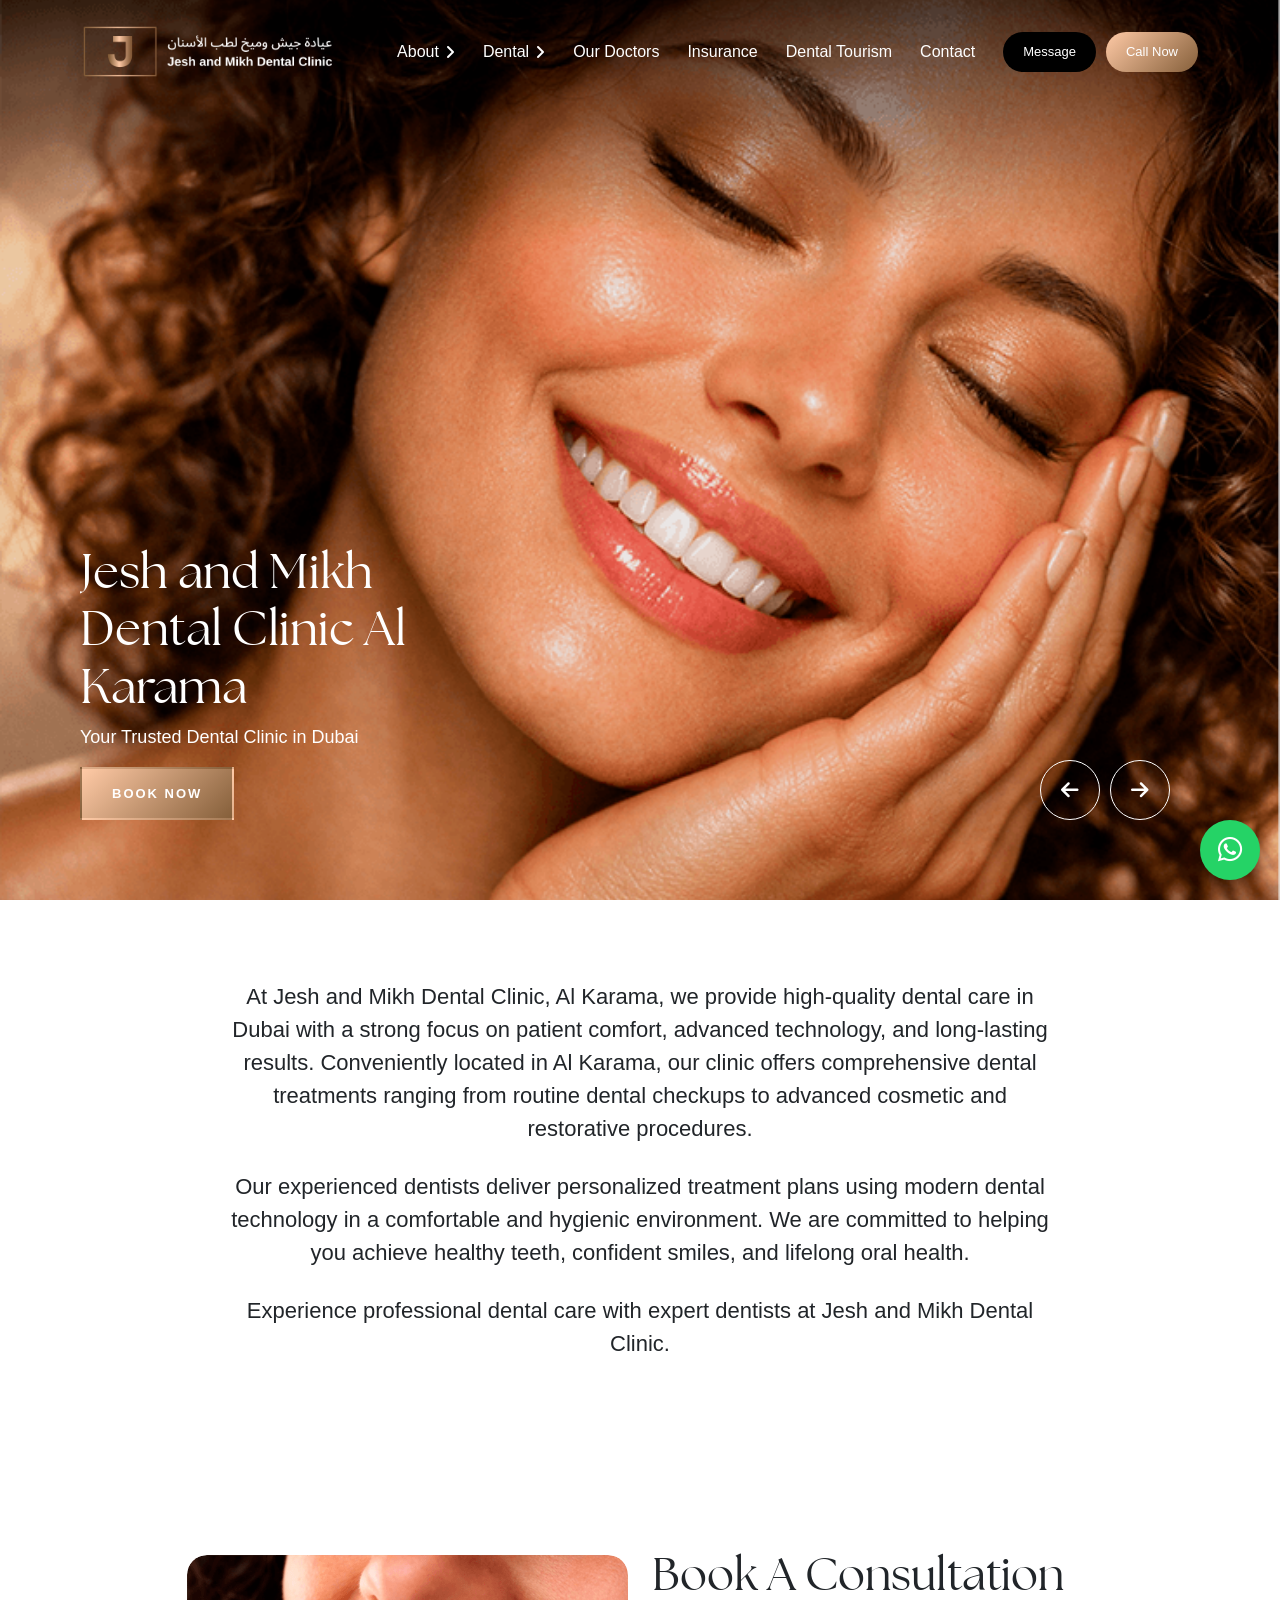
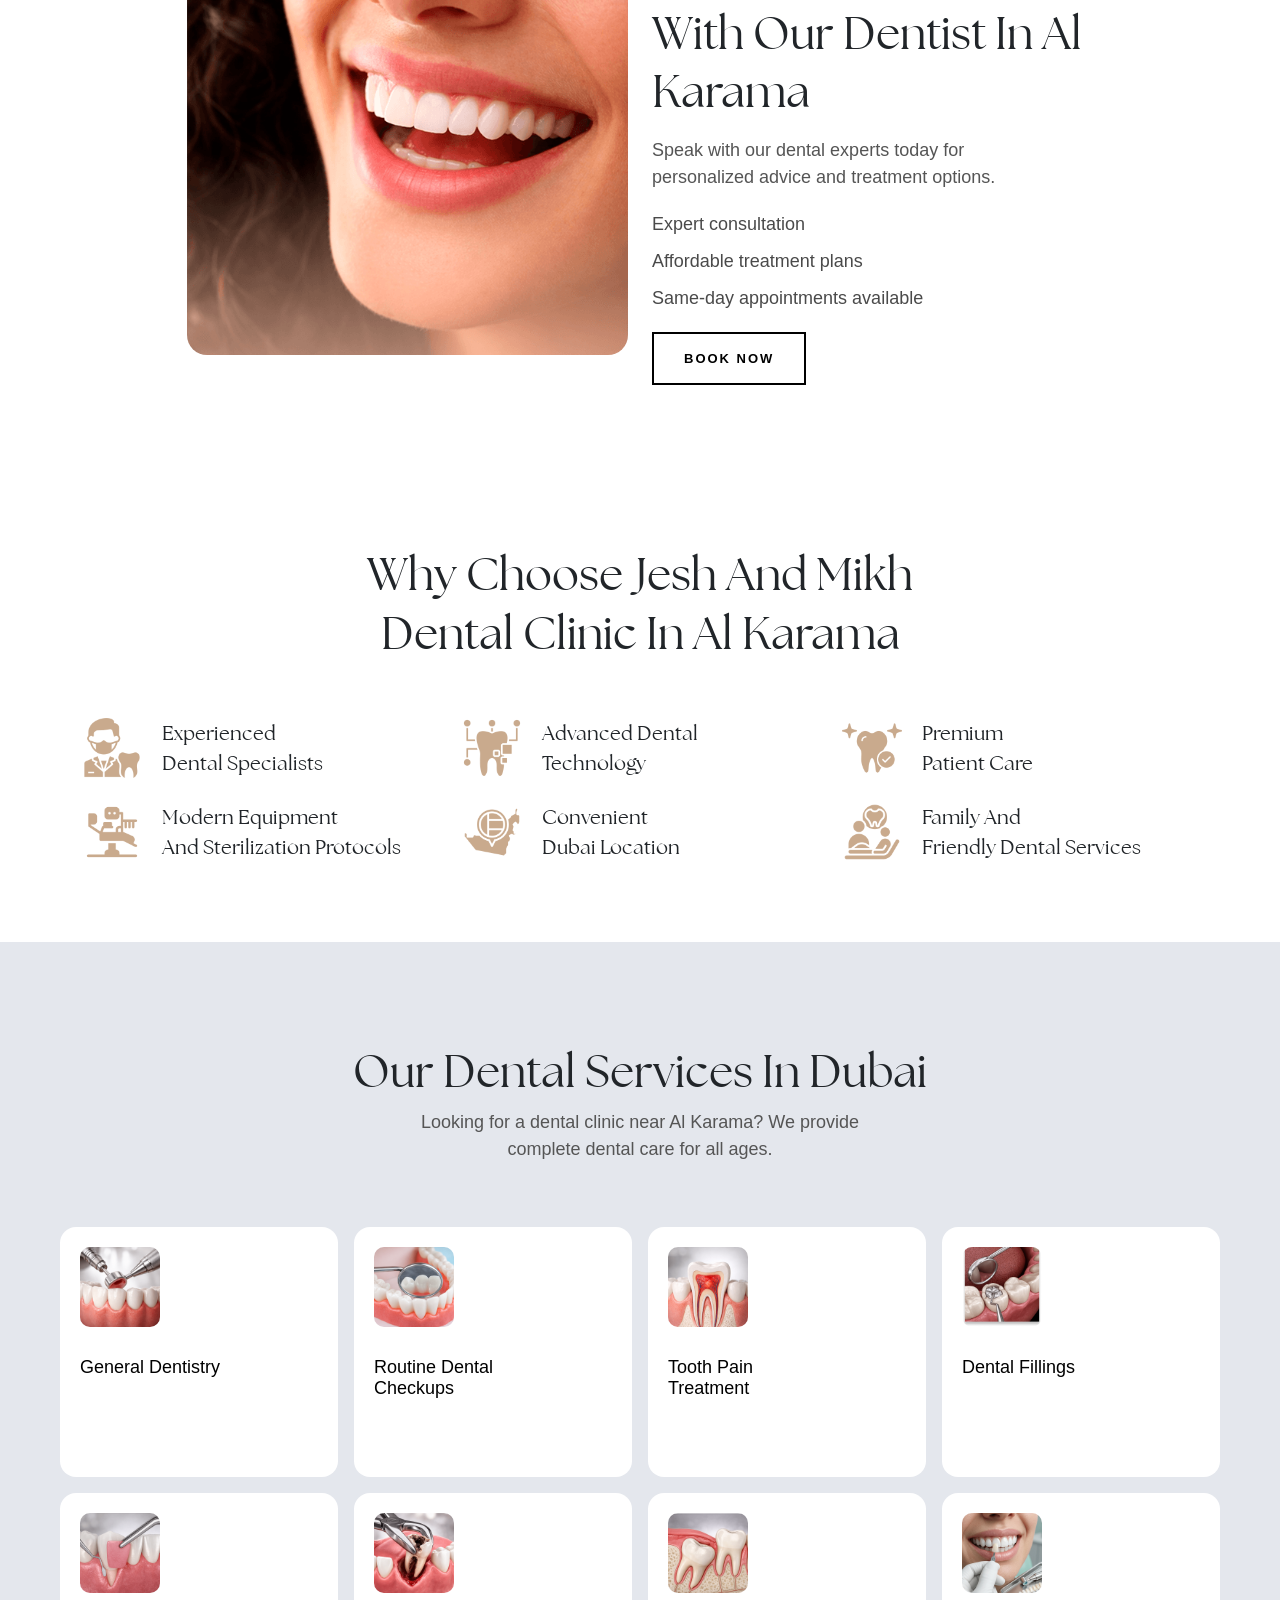
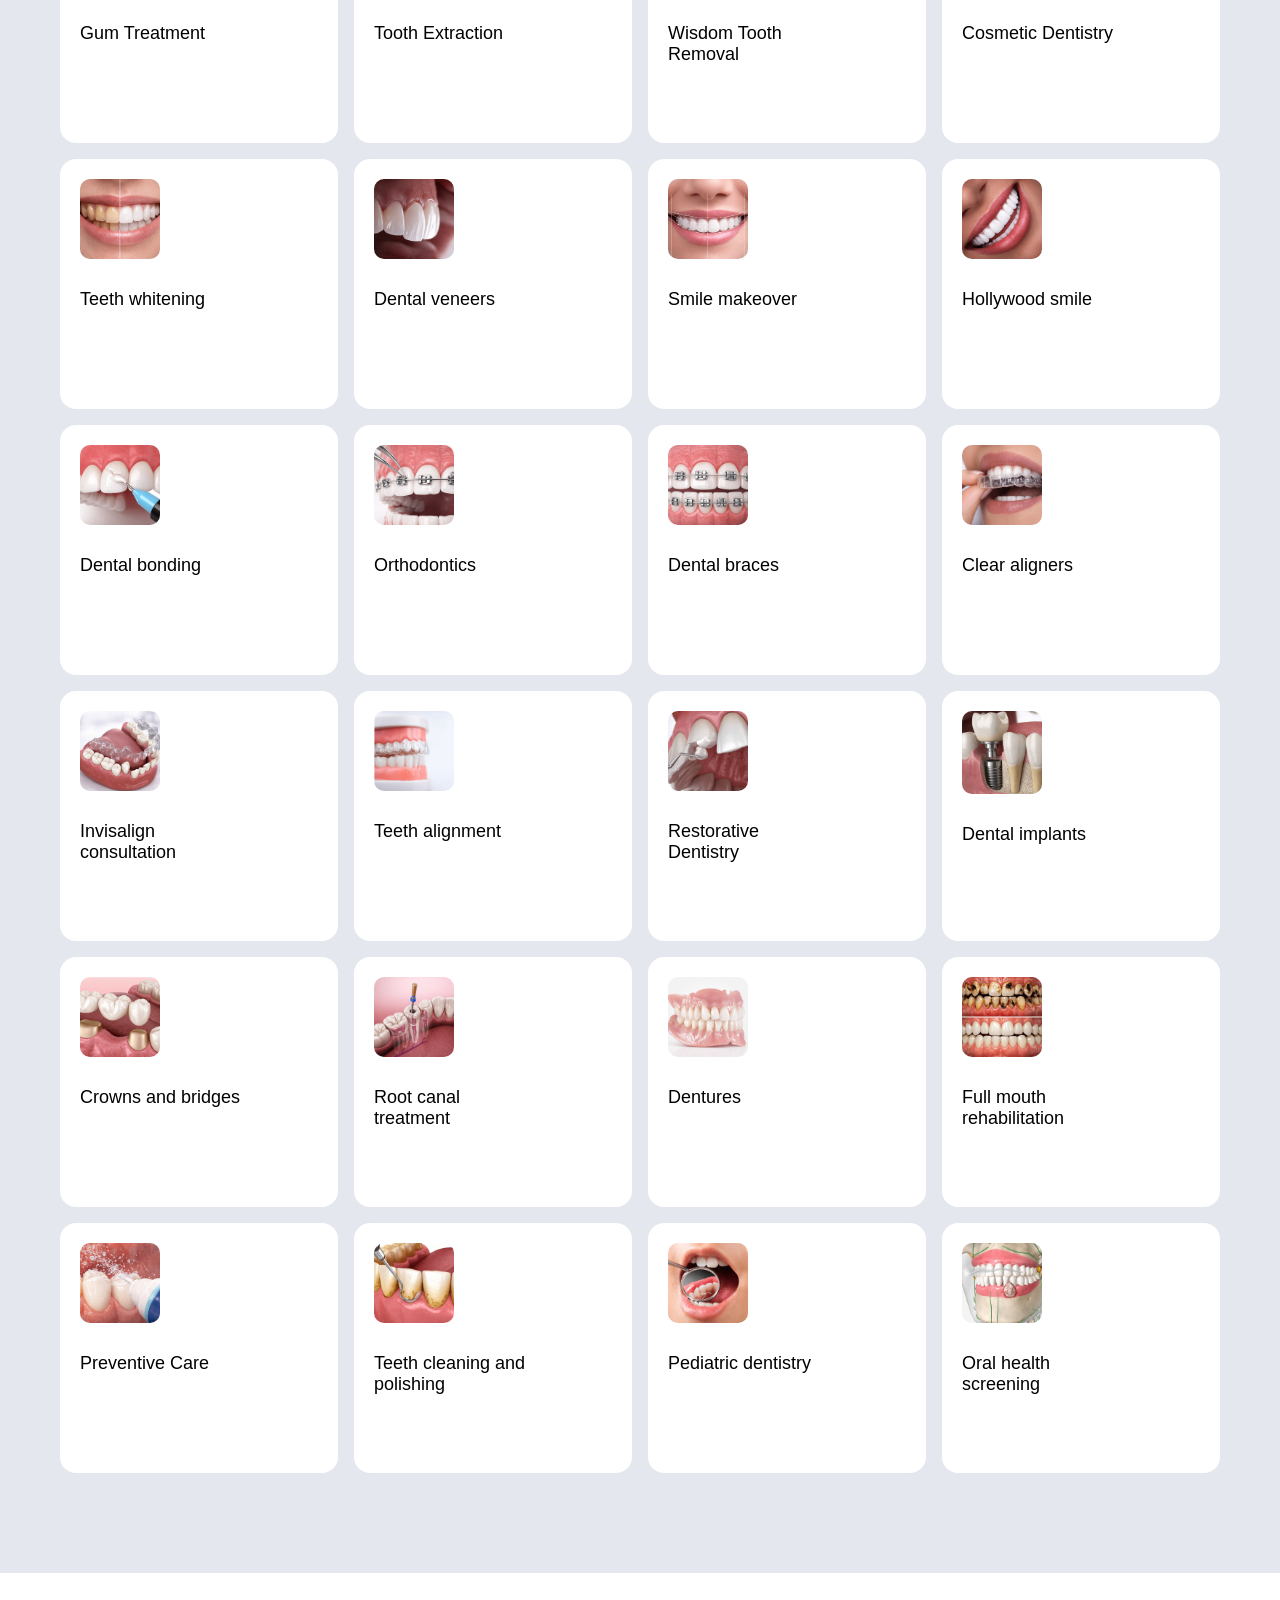
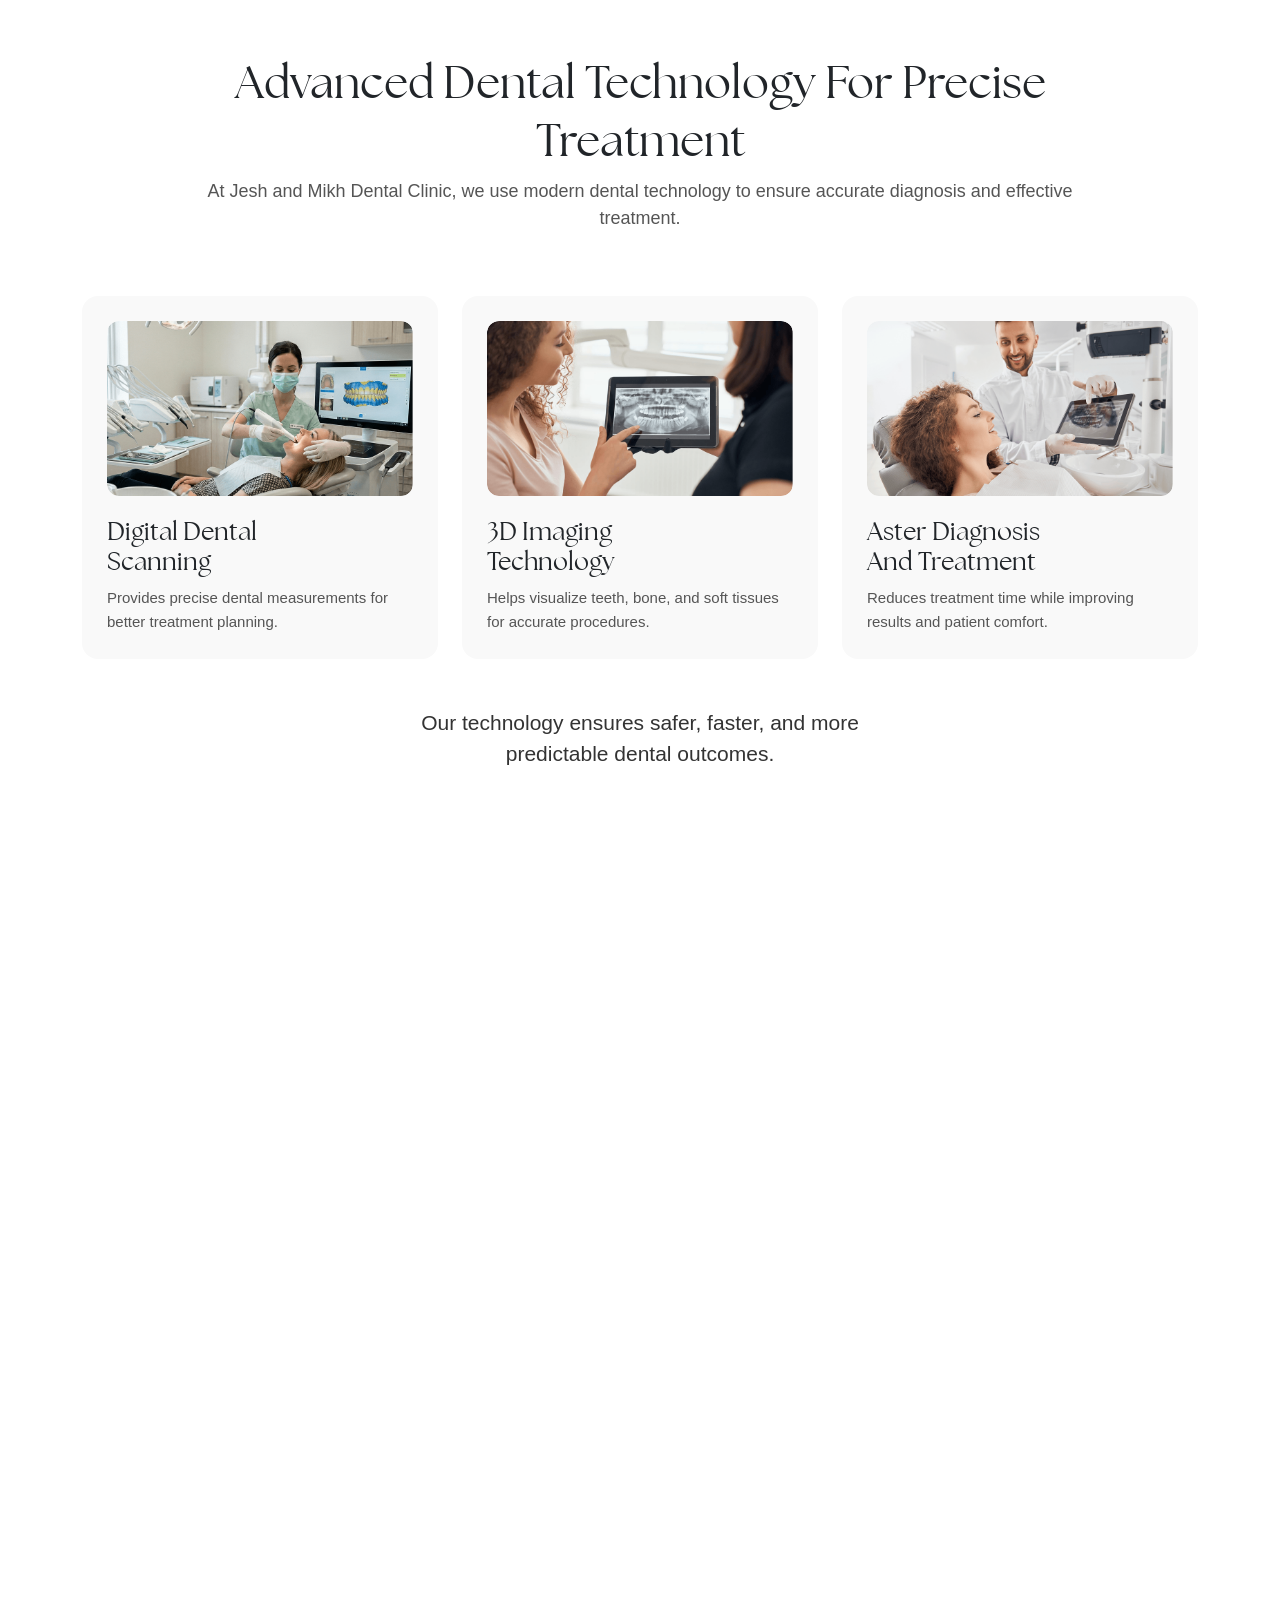
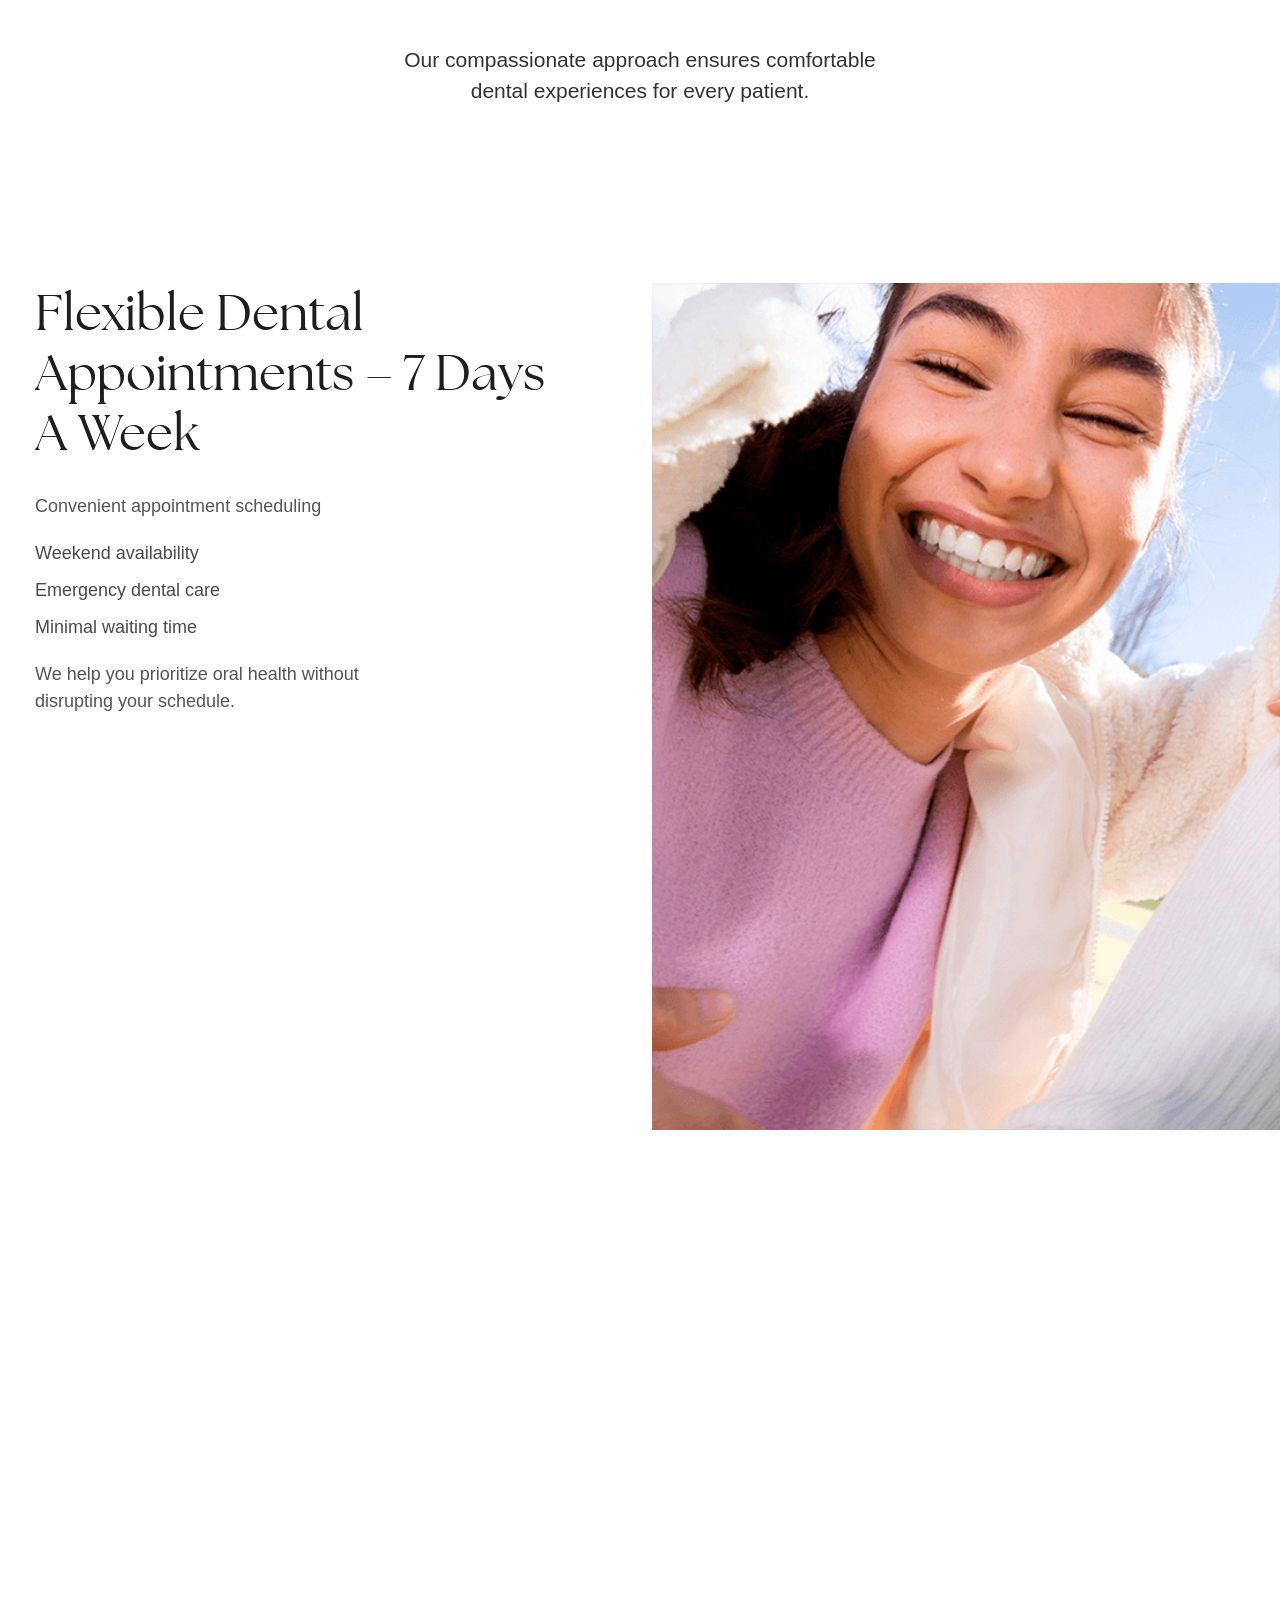
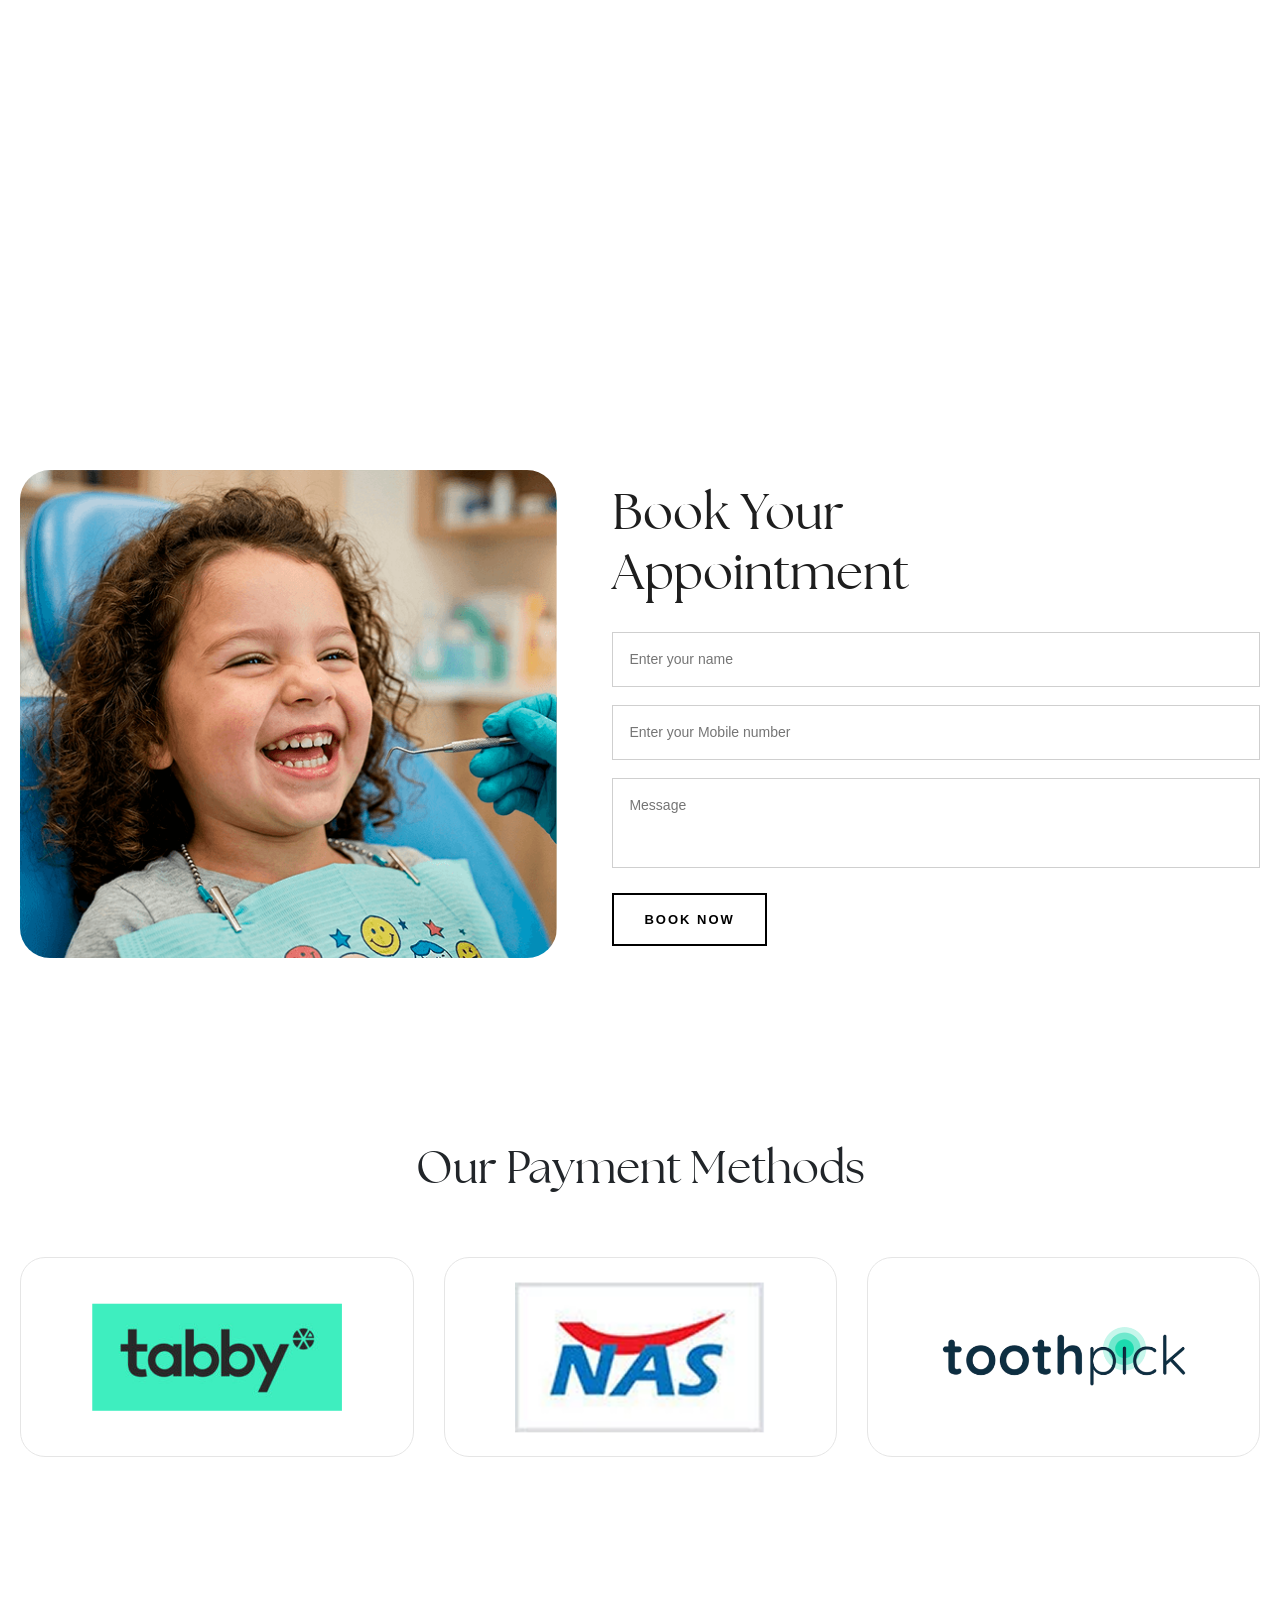
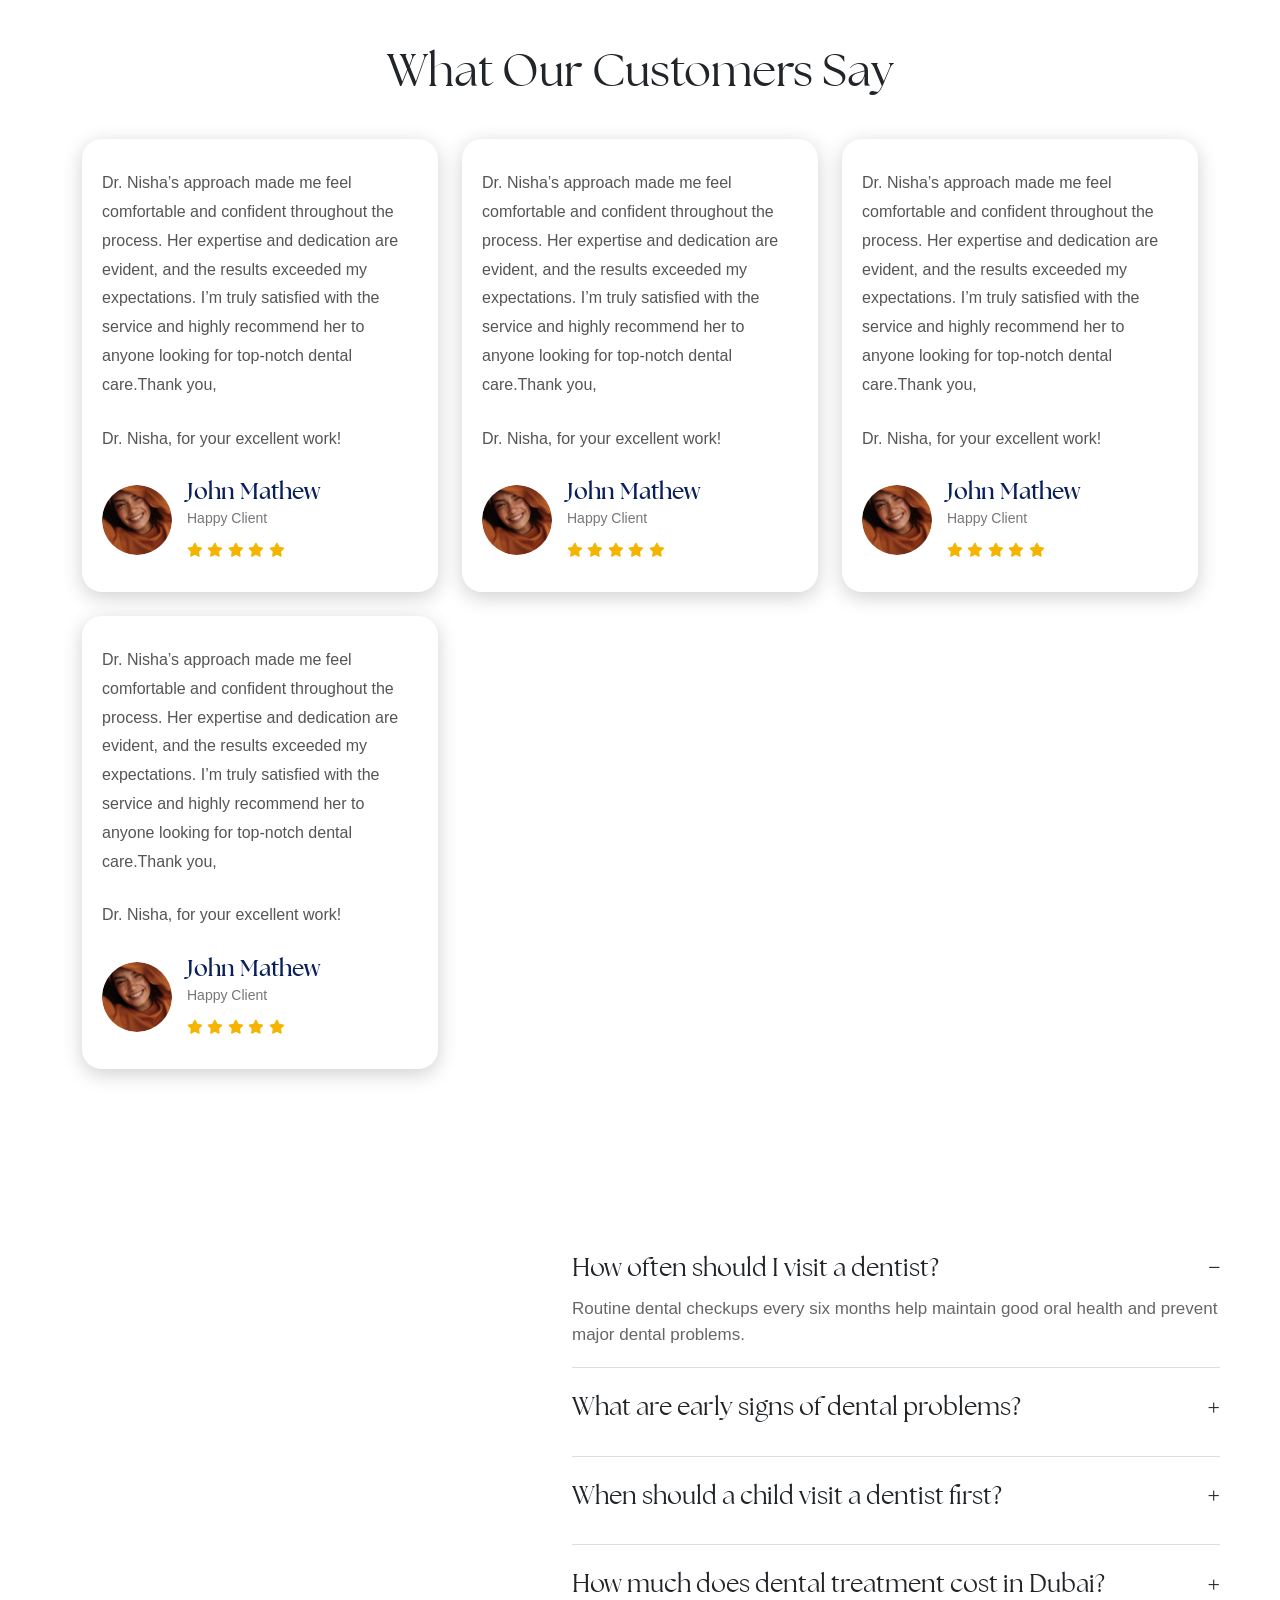
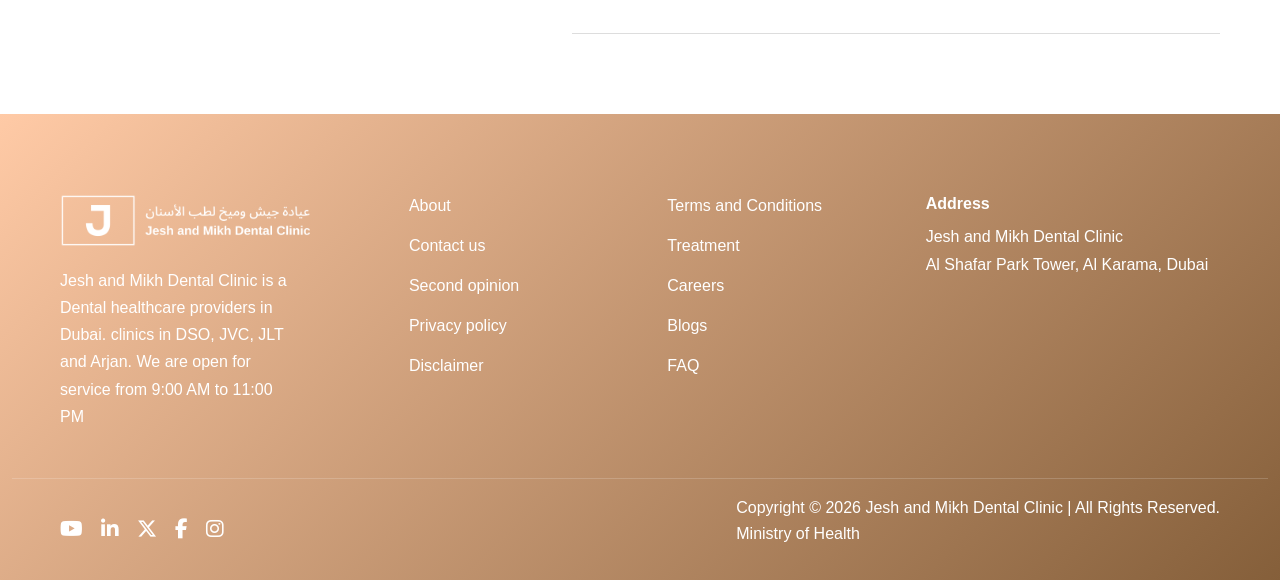
==== commit 5cb06c4a: "gallery updated" ====
--- a/index.html
+++ b/index.html
@@ -160,17 +160,17 @@
             <div class="custom-container">
                 <div class="hero-content" data-aos="fade-up">
                     <h3>
-                        Professional 
+                        Professional
                         Dental Care
-                        Professional 
-                        Dental CareProfessional 
+                        Professional
+                        Dental CareProfessional
                         Dental Care
-                        Professional 
-                        Dental CareProfessional 
+                        Professional
+                        Dental CareProfessional
                         Dental Care
                     </h3>
                     <p>Healthy Smile for Everyone</p>
-                     <a href="#form-section">
+                    <a href="#form-section">
                         <button class="btn-book btn-fill-bg">Book now</button>
                     </a>
                 </div>
@@ -181,7 +181,7 @@
     </div>
 
 
-    
+
 
 
     <!-- =============================
@@ -961,40 +961,147 @@
             <!-- Title -->
             <h2 class="section-title text-center">What Our Customers Say</h2>
 
-            <!-- Carousel -->
-            <div class="testimonial-slider__carousel" id="ts-carousel">
-
-                <div class="testimonial-slider__stage" id="ts-stage"></div>
-            </div>
-
-            <div class="testimonial-slider__content" id="ts-content">
-                <div class="testimonial-slider__name" id="ts-name"></div>
-                <div class="testimonial-slider__quote" id="ts-quote"></div>
-                <div class="testimonial-slider__thanks" id="ts-thanks"></div>
-
-
-                <!-- Prev arrow -->
-                <button class="testimonial-slider__arrow testimonial-slider__arrow--prev" id="ts-prev"
-                    aria-label="Previous slide">
-                    <svg viewBox="0 0 24 24" fill="none" stroke-width="2" stroke-linecap="round"
-                        stroke-linejoin="round">
-                        <polyline points="15 18 9 12 15 6" />
-                    </svg>
-                </button>
-
-
-                <!-- Next arrow -->
-                <button class="testimonial-slider__arrow testimonial-slider__arrow--next" id="ts-next"
-                    aria-label="Next slide">
-                    <svg viewBox="0 0 24 24" fill="none" stroke-width="2" stroke-linecap="round"
-                        stroke-linejoin="round">
-                        <polyline points="9 18 15 12 9 6" />
-                    </svg>
-                </button>
-            </div>
-
-            <!-- Dots (injected by JS) -->
-            <div class="testimonial-slider__dots" id="ts-dots"></div>
+            <div class="container">
+                <div class="row g-4 mt-3 mt-mb-2">
+                    <!-- Testimonial Item -->
+                    <div class="col-lg-4 col-md-6">
+                        <div class="testimonial-card-box">
+                            <p class="testimonial-card-text">
+                                Dr. Nisha’s approach made me feel comfortable and confident throughout the process. Her
+                                expertise and dedication are evident, and the results exceeded my expectations. I’m
+                                truly satisfied with the service and highly recommend her to anyone looking for
+                                top-notch dental care.Thank you,
+                            </p>
+
+                            <p class="testimonial-card-text">Dr. Nisha, for your excellent work!</p>
+
+                            <div class="testimonial-card-user d-flex align-items-center">
+
+                                <div class="testimonial-card-image">
+                                    <img src="assets/img/client.png" alt="User">
+                                </div>
+
+                                <div class="testimonial-card-info">
+                                    <h5>John Mathew</h5>
+                                    <span>Happy Client</span>
+
+                                    <div class="testimonial-card-rating">
+                                        <i class="fa-solid fa-star"></i>
+                                        <i class="fa-solid fa-star"></i>
+                                        <i class="fa-solid fa-star"></i>
+                                        <i class="fa-solid fa-star"></i>
+                                        <i class="fa-solid fa-star"></i>
+                                    </div>
+                                </div>
+
+                            </div>
+
+                        </div>
+                    </div>
+                    <div class="col-lg-4 col-md-6">
+                        <div class="testimonial-card-box">
+                            <p class="testimonial-card-text">
+                                Dr. Nisha’s approach made me feel comfortable and confident throughout the process. Her
+                                expertise and dedication are evident, and the results exceeded my expectations. I’m
+                                truly satisfied with the service and highly recommend her to anyone looking for
+                                top-notch dental care.Thank you,
+                            </p>
+
+                            <p class="testimonial-card-text">Dr. Nisha, for your excellent work!</p>
+
+                            <div class="testimonial-card-user d-flex align-items-center">
+
+                                <div class="testimonial-card-image">
+                                    <img src="assets/img/client.png" alt="User">
+                                </div>
+
+                                <div class="testimonial-card-info">
+                                    <h5>John Mathew</h5>
+                                    <span>Happy Client</span>
+
+                                    <div class="testimonial-card-rating">
+                                        <i class="fa-solid fa-star"></i>
+                                        <i class="fa-solid fa-star"></i>
+                                        <i class="fa-solid fa-star"></i>
+                                        <i class="fa-solid fa-star"></i>
+                                        <i class="fa-solid fa-star"></i>
+                                    </div>
+                                </div>
+
+                            </div>
+
+                        </div>
+                    </div>
+                    <div class="col-lg-4 col-md-6">
+                        <div class="testimonial-card-box">
+                            <p class="testimonial-card-text">
+                                Dr. Nisha’s approach made me feel comfortable and confident throughout the process. Her
+                                expertise and dedication are evident, and the results exceeded my expectations. I’m
+                                truly satisfied with the service and highly recommend her to anyone looking for
+                                top-notch dental care.Thank you,
+                            </p>
+
+                            <p class="testimonial-card-text">Dr. Nisha, for your excellent work!</p>
+
+                            <div class="testimonial-card-user d-flex align-items-center">
+
+                                <div class="testimonial-card-image">
+                                    <img src="assets/img/client.png" alt="User">
+                                </div>
+
+                                <div class="testimonial-card-info">
+                                    <h5>John Mathew</h5>
+                                    <span>Happy Client</span>
+
+                                    <div class="testimonial-card-rating">
+                                        <i class="fa-solid fa-star"></i>
+                                        <i class="fa-solid fa-star"></i>
+                                        <i class="fa-solid fa-star"></i>
+                                        <i class="fa-solid fa-star"></i>
+                                        <i class="fa-solid fa-star"></i>
+                                    </div>
+                                </div>
+
+                            </div>
+
+                        </div>
+                    </div>
+                    <div class="col-lg-4 col-md-6">
+                        <div class="testimonial-card-box">
+                            <p class="testimonial-card-text">
+                                Dr. Nisha’s approach made me feel comfortable and confident throughout the process. Her
+                                expertise and dedication are evident, and the results exceeded my expectations. I’m
+                                truly satisfied with the service and highly recommend her to anyone looking for
+                                top-notch dental care.Thank you,
+                            </p>
+
+                            <p class="testimonial-card-text">Dr. Nisha, for your excellent work!</p>
+
+                            <div class="testimonial-card-user d-flex align-items-center">
+
+                                <div class="testimonial-card-image">
+                                    <img src="assets/img/client.png" alt="User">
+                                </div>
+
+                                <div class="testimonial-card-info">
+                                    <h5>John Mathew</h5>
+                                    <span>Happy Client</span>
+
+                                    <div class="testimonial-card-rating">
+                                        <i class="fa-solid fa-star"></i>
+                                        <i class="fa-solid fa-star"></i>
+                                        <i class="fa-solid fa-star"></i>
+                                        <i class="fa-solid fa-star"></i>
+                                        <i class="fa-solid fa-star"></i>
+                                    </div>
+                                </div>
+
+                            </div>
+
+                        </div>
+                    </div>
+                </div>
+            </div>
 
         </div>
     </section>
@@ -1275,536 +1382,7 @@
     </script>
 
 
-    <script>
-        /* ============================================================
-     DATA
-  ============================================================ */
-        const TESTIMONIALS = [{
-                name: "Armin Agassi",
-                quote: "Dr. Nisha's approach made me feel comfortable and confident throughout the process. Her expertise and dedication are evident, and the results exceeded my expectations. I'm truly satisfied with the service and highly recommend her to anyone looking for top-notch dental care.",
-                thanks: "Thank you, Dr. Nisha, for your excellent work!",
-                img: "assets/img/testimonial-1.png"
-            },
-            {
-                name: "Sarah Mitchell",
-                quote: "I had been nervous about dental visits my whole life, but Dr. Nisha completely changed that for me. The clinic is warm, welcoming, and every procedure was painless. I finally have the smile I always dreamed of!",
-                thanks: "Thank you so much for transforming my smile!",
-                img: "assets/img/testimonial-2.png"
-            },
-            {
-                name: "James Thornton",
-                quote: "Professional, thorough, and genuinely caring. Dr. Nisha took the time to explain every step and made sure I was comfortable. The quality of work is outstanding and I couldn't be happier with my results.",
-                thanks: "Highly recommend to everyone!",
-                img: "assets/img/testimonial-3.png"
-            },
-            {
-                name: "Priya Sharma",
-                quote: "The entire team is wonderful. From the moment you walk in, you feel at ease. Dr. Nisha's skill and attention to detail is unmatched. My teeth have never looked or felt better. A truly exceptional experience.",
-                thanks: "Forever grateful for the beautiful results!",
-                img: "assets/img/testimonial-4.png"
-            },
-            {
-                name: "Lucas Ferreira",
-                quote: "I came in for a routine cleaning and left feeling like a new person. The professionalism and warmth of the staff is remarkable. Dr. Nisha is clearly passionate about her craft and it shows in every visit.",
-                thanks: "Best dental experience I've ever had!",
-                img: "assets/img/testimonial-5.png"
-            }
-        ];
-
-        /* ============================================================
-           CONSTANTS
-        ============================================================ */
-        const DURATION = 0.65;
-        const B = 'testimonial-slider';
-
-        /* ============================================================
-           STATE
-        ============================================================ */
-        let current = 0;
-        let busy = false;
-        const total = TESTIMONIALS.length;
-
-        /* ============================================================
-           DOM REFS
-        ============================================================ */
-        const rootEl = document.getElementById('ts-root');
-        const carouselEl = document.getElementById('ts-carousel');
-        const stageEl = document.getElementById('ts-stage');
-        const dotsEl = document.getElementById('ts-dots');
-        const nameEl = document.getElementById('ts-name');
-        const quoteEl = document.getElementById('ts-quote');
-        const thanksEl = document.getElementById('ts-thanks');
-        const contentEl = document.getElementById('ts-content');
-        const prevBtn = document.getElementById('ts-prev');
-        const nextBtn = document.getElementById('ts-next');
-
-        const slideEls = [];
-        const dotEls = [];
-
-        /* ============================================================
-           RESPONSIVE SLOT CONFIG
-           Recalculates based on actual carousel width.
-           Returns array of 5 slot objects.
-        ============================================================ */
-        function buildSlots(stageW) {
-            const cx = stageW / 2;
-
-            if (stageW <= 380) {
-                // Mobile XS: only 1 visible (center only)
-                return [{
-                        dx: -stageW,
-                        w: stageW * 0.52,
-                        h: 200,
-                        z: 1,
-                        opacity: 0,
-                        blur: 0,
-                        bright: 1
-                    },
-                    {
-                        dx: -stageW * 0.6,
-                        w: stageW * 0.52,
-                        h: 200,
-                        z: 2,
-                        opacity: 0,
-                        blur: 0,
-                        bright: 1
-                    },
-                    {
-                        dx: 0,
-                        w: stageW * 0.60,
-                        h: 220,
-                        z: 4,
-                        opacity: 1,
-                        blur: 0,
-                        bright: 1
-                    },
-                    {
-                        dx: stageW * 0.6,
-                        w: stageW * 0.52,
-                        h: 200,
-                        z: 2,
-                        opacity: 0,
-                        blur: 0,
-                        bright: 1
-                    },
-                    {
-                        dx: stageW,
-                        w: stageW * 0.52,
-                        h: 200,
-                        z: 1,
-                        opacity: 0,
-                        blur: 0,
-                        bright: 1
-                    },
-                ];
-            }
-
-            if (stageW <= 520) {
-                // Mobile: center + two faded sides peeking
-                const cw = stageW * 0.58;
-                const sw = stageW * 0.30;
-                return [{
-                        dx: -(cw * 0.5 + sw * 0.5 + 10) - sw * 0.4,
-                        w: sw * 0.7,
-                        h: 170,
-                        z: 1,
-                        opacity: 0.25,
-                        blur: 3,
-                        bright: 0.75
-                    },
-                    {
-                        dx: -(cw * 0.5 + sw * 0.5 + 8),
-                        w: sw,
-                        h: 195,
-                        z: 2,
-                        opacity: 0.60,
-                        blur: 1,
-                        bright: 0.85
-                    },
-                    {
-                        dx: 0,
-                        w: cw,
-                        h: 230,
-                        z: 4,
-                        opacity: 1,
-                        blur: 0,
-                        bright: 1
-                    },
-                    {
-                        dx: (cw * 0.5 + sw * 0.5 + 8),
-                        w: sw,
-                        h: 195,
-                        z: 2,
-                        opacity: 0.60,
-                        blur: 1,
-                        bright: 0.85
-                    },
-                    {
-                        dx: (cw * 0.5 + sw * 0.5 + 10) + sw * 0.4,
-                        w: sw * 0.7,
-                        h: 170,
-                        z: 1,
-                        opacity: 0.25,
-                        blur: 3,
-                        bright: 0.75
-                    },
-                ];
-            }
-
-            if (stageW <= 768) {
-                // Tablet: 3 prominent cards, far cards barely visible
-                const cw = Math.min(220, stageW * 0.42);
-                const sw = Math.min(165, stageW * 0.30);
-                const fw = Math.min(70, stageW * 0.12);
-                const gap = 14;
-                return [{
-                        dx: -(cw / 2 + sw + fw / 2 + gap * 2),
-                        w: fw,
-                        h: 175,
-                        z: 1,
-                        opacity: 0.30,
-                        blur: 2.5,
-                        bright: 0.78
-                    },
-                    {
-                        dx: -(cw / 2 + sw / 2 + gap),
-                        w: sw,
-                        h: 210,
-                        z: 2,
-                        opacity: 0.68,
-                        blur: 0.8,
-                        bright: 0.88
-                    },
-                    {
-                        dx: 0,
-                        w: cw,
-                        h: 250,
-                        z: 4,
-                        opacity: 1,
-                        blur: 0,
-                        bright: 1
-                    },
-                    {
-                        dx: (cw / 2 + sw / 2 + gap),
-                        w: sw,
-                        h: 210,
-                        z: 2,
-                        opacity: 0.68,
-                        blur: 0.8,
-                        bright: 0.88
-                    },
-                    {
-                        dx: (cw / 2 + sw + fw / 2 + gap * 2),
-                        w: fw,
-                        h: 175,
-                        z: 1,
-                        opacity: 0.30,
-                        blur: 2.5,
-                        bright: 0.78
-                    },
-                ];
-            }
-
-            // Desktop: full 5-card layout
-            const cw = Math.min(248, stageW * 0.26);
-            const sw = Math.min(202, stageW * 0.21);
-            const fw = Math.min(82, stageW * 0.085);
-            const gap = 18;
-            return [{
-                    dx: -(cw / 2 + sw + fw / 2 + gap * 2),
-                    w: fw,
-                    h: 195,
-                    z: 1,
-                    opacity: 0.38,
-                    blur: 2.5,
-                    bright: 0.78
-                },
-                {
-                    dx: -(cw / 2 + sw / 2 + gap),
-                    w: sw,
-                    h: 235,
-                    z: 2,
-                    opacity: 0.70,
-                    blur: 0.8,
-                    bright: 0.88
-                },
-                {
-                    dx: 0,
-                    w: cw,
-                    h: 275,
-                    z: 4,
-                    opacity: 1,
-                    blur: 0,
-                    bright: 1
-                },
-                {
-                    dx: (cw / 2 + sw / 2 + gap),
-                    w: sw,
-                    h: 235,
-                    z: 2,
-                    opacity: 0.70,
-                    blur: 0.8,
-                    bright: 0.88
-                },
-                {
-                    dx: (cw / 2 + sw + fw / 2 + gap * 2),
-                    w: fw,
-                    h: 195,
-                    z: 1,
-                    opacity: 0.38,
-                    blur: 2.5,
-                    bright: 0.78
-                },
-            ];
-        }
-
-        /* ============================================================
-           CAROUSEL HEIGHT  (based on center slot height + padding)
-        ============================================================ */
-        function carouselHeight(slots) {
-            return slots[2].h + 30; // center card + vertical breathing room
-        }
-
-        /* ============================================================
-           SLOT INDEX  for slide i
-        ============================================================ */
-        function slotOf(i) {
-            const diff = (i - current + total) % total;
-            if (diff === 0) return 2;
-            if (diff === 1) return 3;
-            if (diff === 2) return 4;
-            if (diff === total - 1) return 1;
-            if (diff === total - 2) return 0;
-            return null;
-        }
-
-        /* ============================================================
-           APPLY SLOT  (GSAP set or to)
-        ============================================================ */
-        function applySlot(el, slotIdx, instant, slots) {
-            const stageW = stageEl.offsetWidth;
-            const centerX = stageW / 2;
-
-            if (slotIdx === null) {
-                gsap.to(el, {
-                    opacity: 0,
-                    duration: 0.25,
-                    ease: 'power2.out'
-                });
-                return;
-            }
-
-            const s = slots[slotIdx];
-            const x = centerX + s.dx - s.w / 2;
-            const props = {
-                left: x,
-                top: '50%',
-                yPercent: -50,
-                width: s.w,
-                height: s.h,
-                opacity: s.opacity,
-                zIndex: s.z,
-                filter: `blur(${s.blur}px) brightness(${s.bright})`,
-                boxShadow: slotIdx === 2 ?
-                    '0 10px 40px rgba(0,0,0,0.16)' : '0 2px 8px rgba(0,0,0,0.06)'
-            };
-
-            instant
-                ?
-                gsap.set(el, props) :
-                gsap.to(el, {
-                    ...props,
-                    duration: DURATION,
-                    ease: 'power3.inOut'
-                });
-        }
-
-        /* ============================================================
-           UPDATE DOTS
-        ============================================================ */
-        function updateDots() {
-            dotEls.forEach((d, i) =>
-                d.classList.toggle(`${B}__dot--active`, i === current));
-        }
-
-        /* ============================================================
-           UPDATE TEXT  (crossfade)
-        ============================================================ */
-        function updateText(animate) {
-            const t = TESTIMONIALS[current];
-            if (!animate) {
-                nameEl.textContent = t.name;
-                quoteEl.textContent = t.quote;
-                thanksEl.textContent = t.thanks;
-                return;
-            }
-            gsap.to(contentEl, {
-                opacity: 0,
-                y: -8,
-                duration: 0.2,
-                ease: 'power2.in',
-                onComplete() {
-                    nameEl.textContent = t.name;
-                    quoteEl.textContent = t.quote;
-                    thanksEl.textContent = t.thanks;
-                    gsap.fromTo(contentEl, {
-                        opacity: 0,
-                        y: 10
-                    }, {
-                        opacity: 1,
-                        y: 0,
-                        duration: 0.4,
-                        ease: 'power2.out'
-                    });
-                }
-            });
-        }
-
-        /* ============================================================
-           RENDER  (place all slides for current state)
-        ============================================================ */
-        function render(instant) {
-            const slots = buildSlots(stageEl.offsetWidth);
-            // Update carousel height
-            carouselEl.style.setProperty('--carousel-h', carouselHeight(slots) + 'px');
-            carouselEl.style.height = carouselHeight(slots) + 'px';
-
-            slideEls.forEach((el, i) => applySlot(el, slotOf(i), instant, slots));
-            updateDots();
-        }
-
-        /* ============================================================
-           INIT  (no animation)
-        ============================================================ */
-        function init() {
-            render(true);
-            updateText(false);
-        }
-
-        /* ============================================================
-           GO TO SLIDE
-        ============================================================ */
-        function goTo(idx) {
-            if (busy) return;
-            const next = ((idx % total) + total) % total;
-            if (next === current) return;
-
-            busy = true;
-            current = next;
-
-            render(false);
-            updateText(true);
-
-            setTimeout(() => {
-                busy = false;
-            }, DURATION * 1000 + 60);
-        }
-
-        /* ============================================================
-           BUILD SLIDES & DOTS
-        ============================================================ */
-        TESTIMONIALS.forEach((t, i) => {
-            const slide = document.createElement('div');
-            slide.className = `${B}__slide`;
-            const img = document.createElement('img');
-            img.className = `${B}__slide-img`;
-            img.src = t.img;
-            img.alt = t.name;
-            slide.appendChild(img);
-            slide.addEventListener('click', () => {
-                if (!busy) goTo(i);
-            });
-            stageEl.appendChild(slide);
-            slideEls.push(slide);
-
-            const dot = document.createElement('div');
-            dot.className = `${B}__dot`;
-            dot.setAttribute('role', 'button');
-            dot.setAttribute('aria-label', `Go to slide ${i + 1}`);
-            dot.addEventListener('click', () => {
-                if (!busy) goTo(i);
-            });
-            dotsEl.appendChild(dot);
-            dotEls.push(dot);
-        });
-
-        /* ============================================================
-           TOUCH / SWIPE  SUPPORT
-        ============================================================ */
-        let touchStartX = 0;
-        let touchStartY = 0;
-
-        carouselEl.addEventListener('touchstart', e => {
-            touchStartX = e.touches[0].clientX;
-            touchStartY = e.touches[0].clientY;
-        }, {
-            passive: true
-        });
-
-        carouselEl.addEventListener('touchend', e => {
-            const dx = e.changedTouches[0].clientX - touchStartX;
-            const dy = e.changedTouches[0].clientY - touchStartY;
-            // Only trigger if horizontal swipe dominates
-            if (Math.abs(dx) > Math.abs(dy) && Math.abs(dx) > 40) {
-                if (dx < 0) {
-                    goTo(current + 1);
-                    resetAuto();
-                } else {
-                    goTo(current - 1);
-                    resetAuto();
-                }
-            }
-        }, {
-            passive: true
-        });
-
-        /* ============================================================
-           RESIZE  HANDLER  (debounced)
-        ============================================================ */
-        let resizeTimer;
-        window.addEventListener('resize', () => {
-            clearTimeout(resizeTimer);
-            resizeTimer = setTimeout(() => {
-                render(true); // instant re-place on resize
-            }, 120);
-        });
-
-        /* ============================================================
-           ARROW & KEYBOARD CONTROLS
-        ============================================================ */
-        let autoTimer;
-
-        function resetAuto() {
-            clearInterval(autoTimer);
-            autoTimer = setInterval(() => goTo(current + 1), 5000);
-        }
-
-        prevBtn.addEventListener('click', () => {
-            goTo(current - 1);
-            resetAuto();
-        });
-        nextBtn.addEventListener('click', () => {
-            goTo(current + 1);
-            resetAuto();
-        });
-
-        document.addEventListener('keydown', e => {
-            if (e.key === 'ArrowLeft') {
-                goTo(current - 1);
-                resetAuto();
-            }
-            if (e.key === 'ArrowRight') {
-                goTo(current + 1);
-                resetAuto();
-            }
-        });
-
-        /* ============================================================
-           KICK OFF
-        ============================================================ */
-        init();
-        resetAuto();
-    </script>
+
 
     <script>
         document.querySelectorAll('.dropdown').forEach(function (dropdown) {
@@ -1820,51 +1398,51 @@
 
     <script>
         let pageLoaded = false;
-let minTimePassed = false;
-
-const loader = document.querySelector(".loader-wrapper");
-
-// Page fully loaded
-window.addEventListener("load", function () {
-    pageLoaded = true;
-    hideLoader();
-});
-
-// Minimum 3 seconds
-setTimeout(function () {
-    minTimePassed = true;
-    hideLoader();
-}, 3000);
-
-function hideLoader() {
-    if (pageLoaded && minTimePassed) {
-        loader.classList.add("hide");
-
-        // Remove from DOM after animation
-        setTimeout(() => {
-            loader.style.display = "none";
-        }, 700);
-    }
-}
+        let minTimePassed = false;
+
+        const loader = document.querySelector(".loader-wrapper");
+
+        // Page fully loaded
+        window.addEventListener("load", function () {
+            pageLoaded = true;
+            hideLoader();
+        });
+
+        // Minimum 3 seconds
+        setTimeout(function () {
+            minTimePassed = true;
+            hideLoader();
+        }, 3000);
+
+        function hideLoader() {
+            if (pageLoaded && minTimePassed) {
+                loader.classList.add("hide");
+
+                // Remove from DOM after animation
+                setTimeout(() => {
+                    loader.style.display = "none";
+                }, 700);
+            }
+        }
     </script>
 
 
-<script>
-    document.querySelectorAll('.hero-content h3, .hero-content-service h3').forEach(el => {
-        // Count words
-        let words = el.textContent.trim().split(/\s+/).length;
-
-        if (words > 15) {
-            el.style.fontSize = "28px";
-        } else if (words > 10) {
-            el.style.fontSize = "36px";
-        } else if (words > 6) {
-            el.style.fontSize = "48px";
-        } else {
-            el.style.fontSize = "60px";
-        }
-    });
-</script>
+    <script>
+        document.querySelectorAll('.hero-content h3, .hero-content-service h3').forEach(el => {
+            // Count words
+            let words = el.textContent.trim().split(/\s+/).length;
+
+            if (words > 15) {
+                el.style.fontSize = "28px";
+            } else if (words > 10) {
+                el.style.fontSize = "36px";
+            } else if (words > 6) {
+                el.style.fontSize = "48px";
+            } else {
+                el.style.fontSize = "60px";
+            }
+        });
+    </script>
 
 </body>
 
--- a/assets/css/style.css
+++ b/assets/css/style.css
@@ -54,6 +54,47 @@
     transform: scale(1.1);
     box-shadow: 0 8px 20px rgba(0, 0, 0, 0.4);
     color: #fff;
+}
+
+/* Call floating button (placed left of WhatsApp) */
+.call-float {
+    position: fixed;
+    bottom: 105px;
+    right: 20px;
+    width: 60px;
+    height: 60px;
+    background: linear-gradient(135deg,#007bff,#0056d6);
+    color: #fff;
+    border-radius: 50%;
+    display: flex;
+    align-items: center;
+    justify-content: center;
+    font-size: 22px;
+    box-shadow: 0 5px 15px rgba(0, 0, 0, 0.3);
+    z-index: 999;
+    transition: all 0.3s ease;
+    text-decoration: none;
+}
+
+.call-float:hover {
+    transform: scale(1.1);
+    box-shadow: 0 8px 20px rgba(0, 0, 0, 0.4);
+    color: #fff;
+}
+
+@media (max-width:480px) {
+    .call-float {
+        height: 40px;
+        width: 40px;
+        bottom: 80px;
+        font-size: 17px;
+    }
+    .whatsapp-float{
+        height: 40px;
+        width: 40px;
+        bottom: 30px;
+        font-size: 17px;
+     }
 }
 
 
@@ -809,7 +850,7 @@
 .service-card h4 {
     font-size: 18px;
     margin: 0;
-    width: 62%;
+    width: 100%;
     margin-top: 10px;
     color: #000;
 }
@@ -1346,241 +1387,91 @@
     TESTIMONIAL SECTION
 ----------------------------- */
 
-.testimonial-slider {
-    width: 100%;
-    max-width: 100%;
+.testimonial-card-box {
     background: #fff;
-    border-radius: 8px;
-    padding: 2.5rem 0 2rem;
-    position: relative;
-}
-
-.testimonial-slider__carousel {
-    position: relative;
-    width: 100%;
-    height: var(--carousel-h, 300px);
-    overflow: hidden;
-    touch-action: pan-y;
-}
-
-.testimonial-slider__stage {
-    position: relative;
-    width: 100%;
+    padding: 30px 20px;
+    border-radius: 20px;
     height: 100%;
-}
-
-.testimonial-slider__slide {
-    position: absolute;
-    top: 50%;
-    border-radius: 14px;
-    overflow: hidden;
-    cursor: pointer;
-    will-change: transform, opacity, filter;
-    opacity: 0;
-}
-
-.testimonial-slider__slide-img {
-    width: 100%;
-    height: 100%;
-    display: block;
-    object-fit: cover;
-    pointer-events: none;
-}
-
-.testimonial-slider__arrow {
-    position: absolute;
-    top: 50%;
-    transform: translateY(-50%);
-    width: 40px;
-    height: 40px;
+    box-shadow: 0 5px 20px rgba(0, 0, 0, 0.189);
+    transition: 0.3s ease;
+}
+
+.testimonial-card-box:hover {
+    transform: translateY(-5px);
+}
+
+.testimonial-card-quote {
+    width: 60px;
+    height: 60px;
+    background: #3399B0;
     border-radius: 50%;
-    border: 1.5px solid #ccd8e4;
-    background: #fff;
     display: flex;
     align-items: center;
     justify-content: center;
-    cursor: pointer;
-    z-index: 20;
-    box-shadow: 0 2px 10px rgba(0, 0, 0, 0.08);
-    transition: background 0.2s, border-color 0.2s, opacity 0.2s;
-    flex-shrink: 0;
-}
-
-.testimonial-slider__arrow:hover {
-    background: #f0f6fb;
-    border-color: #a0b8cc;
-}
-
-.testimonial-slider__arrow svg {
-    width: 16px;
-    height: 16px;
-    stroke: #4a6070;
-}
-
-.testimonial-slider__arrow--prev {
-    left: 300px;
-}
-
-.testimonial-slider__arrow--next {
-    right: 300px;
-}
-
-.testimonial-slider__content {
-    text-align: center;
-    padding: 1.6rem 1.5rem 0.5rem;
-    min-height: 130px;
-    position: relative;
-}
-
-.testimonial-slider__name {
-    font-size: clamp(1.1rem, 3vw, 1.45rem);
-    font-weight: 500;
-    color: #1a2e44;
-    margin-bottom: 0.6rem;
+    margin-bottom: 20px;
+}
+
+.testimonial-card-quote i {
+    color: #fff;
+    font-size: 24px;
+}
+
+.testimonial-card-text {
+    font-size: 16px;
+    line-height: 1.8;
+    color: #555;
+    margin-bottom: 25px;
+}
+
+.testimonial-card-user {
+    gap: 15px;
+}
+
+.testimonial-card-image img {
+    width: 70px;
+    height: 70px;
+    border-radius: 50%;
+    object-fit: cover;
+}
+
+.testimonial-card-info h5 {
+    margin: 0;
+    font-size: 23px;
+    font-weight: 700;
     font-family: 'The Seasons';
-}
-
-/* ── ELEMENT  __quote ── */
-.testimonial-slider__quote {
-    font-size: clamp(0.78rem, 2vw, 0.84rem);
-    color: #4a5e72;
-    line-height: 1.75;
-    font-weight: 300;
-    max-width: 570px;
-    margin: 0 auto 0.5rem;
-}
-
-/* ── ELEMENT  __thanks ── */
-.testimonial-slider__thanks {
-    font-size: clamp(0.72rem, 1.8vw, 0.79rem);
-    color: #7a8e9e;
-    font-style: italic;
-    border-top: 1px solid #e5edf4;
-    padding-top: 0.5rem;
-    max-width: 400px;
-    margin: 0 auto;
-}
-
-/* ── ELEMENT  __dots ── */
-.testimonial-slider__dots {
-    display: flex;
-    justify-content: center;
-    gap: 7px;
-    margin-top: 1.4rem;
-    padding-bottom: 0.2rem;
-}
-
-/* ── ELEMENT  __dot ── */
-.testimonial-slider__dot {
-    width: 7px;
-    height: 7px;
-    border-radius: 50%;
-    background: #c8d8e4;
-    cursor: pointer;
-    transition: background 0.3s, transform 0.3s;
-}
-
-/* MODIFIER  __dot--active */
-.testimonial-slider__dot--active {
-    background: #7aaabe;
-    transform: scale(1.35);
-}
-
-/* ============================================================
-       BREAKPOINTS
-    ============================================================ */
-
-@media (max-width: 1300px) {
-    .testimonial-slider__arrow--prev {
-        left: 200px;
-    }
-
-    .testimonial-slider__arrow--next {
-        right: 200px;
-    }
-}
-
-
-@media (max-width: 1024px) {
-    .testimonial-slider__arrow--prev {
-        left: 100px;
-    }
-
-    .testimonial-slider__arrow--next {
-        right: 100px;
-    }
-}
-
-@media (max-width: 991px) {
-    .testimonial-slider__arrow--prev {
-        left: 50px;
-    }
-
-    .testimonial-slider__arrow--next {
-        right: 50px;
-    }
-}
-
-
-
-@media (max-width: 768px) {
-
-
-    .testimonial-slider {
-        padding: 1.8rem 0 1.5rem;
-    }
-
-    .testimonial-slider::before,
-    .testimonial-slider::after {
-        display: none;
-    }
-
-    .testimonial-slider__content {
-        padding: 1.4rem 1.2rem 0.4rem;
-        min-height: 110px;
-    }
-}
-
-@media (max-width: 480px) {
-
-
-    .testimonial-slider {
-        padding: 1.4rem 0 1.2rem;
-        border-radius: 6px;
-    }
-
-    .testimonial-slider__arrow {
-        width: 34px;
-        height: 34px;
-    }
-
-    .testimonial-slider__arrow svg {
-        width: 14px;
-        height: 14px;
-    }
-
-    .testimonial-slider__arrow--prev {
-        left: 4px;
-    }
-
-    .testimonial-slider__arrow--next {
-        right: 4px;
-    }
-
-    .testimonial-slider__content {
-        padding: 1.2rem 1rem 0.3rem;
-        min-height: 100px;
-    }
-
-    .testimonial-slider__dots {
-        margin-top: 1rem;
-    }
-
-    .testimonial-slider__quote {
-        margin: 0 20px 0.5rem;
-    }
-}
-
+    color: #091F5B;
+}
+
+.testimonial-card-info span {
+    font-size: 14px;
+    color: #777;
+}
+
+.testimonial-card-rating {
+    margin-top: 8px;
+}
+
+.testimonial-card-rating i {
+    color: #f4b400;
+    font-size: 14px;
+}
+
+/* Responsive */
+@media (max-width: 767px) {
+
+    .testimonial-card-box {
+        padding: 20px;
+    }
+
+    .testimonial-card-text {
+        font-size: 15px;
+    }
+
+    .testimonial-card-info h5 {
+        font-size: 16px;
+    }
+
+}
 /* -----------------------------
     TESTIMONIAL SECTION
 ----------------------------- */
@@ -1990,7 +1881,7 @@
     }
 
     .hero-content-service h3 {
-        font-size: 50px;
+        font-size: 50px !important;
     }
 
     .hero-content-service h3 br {
@@ -2008,7 +1899,7 @@
 
 @media(max-width: 500px) {
     .hero-content-service h3 {
-        font-size: 35px;
+        font-size: 27px !important;
     }
 
 }
@@ -2282,6 +2173,7 @@
     align-items: center;
     gap: 20px;
     min-height: 100%;
+    margin-top: 0;
 
 }
 
@@ -2351,6 +2243,8 @@
     flex-direction: column;
     text-align: center;
     transition: .5s;
+    height: 100% !important;
+    padding: 20px 25px;
 }
 
 .contact-card h6 {
@@ -2684,6 +2578,10 @@
     opacity: 0.9;
 }
 
+.doctor-img-wrapper{
+    width: 100%;
+}
+
 @media(max-width:991px) {
     .counter-section {
         bottom: 10px;
@@ -2752,8 +2650,10 @@
 }
 
 .feature-strip-box .icon-box {
-    width: 70px;
-    height: 70px;
+    min-width: 70px;
+    min-height: 70px;
+    max-width: 70px;
+    max-height: 70px;
     background: #fff;
     border-radius: 15px;
     display: flex;
@@ -2955,6 +2855,12 @@
     .plan-card{
         padding: 20px;
         margin: 0px 5px;
+    }
+    .feature-strip-box .icon-box {
+    min-width: 50px;
+    min-height: 50px;
+    max-width: 50px;
+    max-height: 50px;
     }
 }
 
@@ -3100,6 +3006,60 @@
     opacity: 0.9;
 }
 
+.banner-overlay-65{
+    position: relative;
+}
+
+.banner-overlay-65 .overlay{
+    content: "";
+    position: absolute;
+    left:0;
+    bottom: 0;
+    height: 100%;
+    width: 100%;
+    background: linear-gradient(180deg, rgba(0, 0, 0, 0.466) 0%, rgba(0, 0, 0, 0.721) 46.27%, #000000bb 100%);
+}
+
+
+.banner-overlay-45{
+    position: relative;
+}
+
+.banner-overlay-45 .overlay{
+    content: "";
+    position: absolute;
+    left:0;
+    bottom: 0;
+    height: 100%;
+    width: 100%;
+    background: linear-gradient(180deg, rgba(0, 0, 0, 0) 0%, rgba(0, 0, 0, 0.422) 46.27%, #000000a2 100%);
+}
+
+
+.banner-overlay-25{
+    position: relative;
+}
+
+.banner-overlay-25 .overlay{
+    content: "";
+    position: absolute;
+    left:0;
+    bottom: 0;
+    height: 100%;
+    width: 100%;
+    background: linear-gradient(180deg, rgba(0, 0, 0, 0) 0%, rgba(0, 0, 0, 0) 46.27%, #000 100%);
+}
+
+.banner-overlay-40 .overlay{
+    content: "";
+    position: absolute;
+    left:0;
+    bottom: 0;
+    height: 100%;
+    width: 100%;
+    background: linear-gradient(180deg, rgba(0, 0, 0, 0) 0%, rgba(0, 0, 0, 0.612) 46.27%, #000 100%);
+}
+
 /* RESPONSIVE */
 @media(max-width:992px) {
 
@@ -3139,18 +3099,29 @@
 
 .compare-wrapper-main{
     display: flex;
-    gap: 20px;
+    gap: 10px;
     justify-content: space-between;
+}
+
+.compare-wrapper-box .offer-card{
+    border-radius: 0 !important;
+}
+
+.compare-wrapper-box {
+    flex: 1 1 0;
+    min-width: 0;
 }
 
 .compare-wrapper-box .offer-card h3{
     min-height: 70px;
+    text-align: center;
 }
 
 @media(max-width:992px) {
 
     .compare-wrapper-main{
         overflow-x: scroll;
+        gap: 10px;
     }
     .compare-wrapper-box{
         width: 100%;
@@ -3171,4 +3142,188 @@
     .compare-wrapper-box{
             min-width: 300px;
         }
+}
+
+.testimonial-masonry-wrap{
+    height: 600px;
+    overflow-y: scroll;
+    scrollbar-width: thin;
+    scrollbar-color: #855f3a #f1f1f1;
+}
+
+.testimonial-masonry-wrap::-webkit-scrollbar{
+    width: 8px;
+}
+
+.testimonial-masonry-wrap::-webkit-scrollbar-track{
+    background: #f1f1f1;
+    border-radius: 10px;
+}
+
+.testimonial-masonry-wrap::-webkit-scrollbar-thumb{
+    background: #855f3a;
+    border-radius: 10px;
+}
+
+.testimonial-masonry-wrap::-webkit-scrollbar-thumb:hover{
+    background: #6f4d2f;
+}
+
+@media(max-width:991px) {
+    .testimonial-masonry-wrap{
+        height: auto;
+    }
+}
+
+
+
+.blog-banner{
+    height: 500px;
+    background-position: top;
+}
+
+.bg-gray{
+    background: #EBECF0;
+}
+
+.gallery-item{
+    position: relative;
+    overflow: hidden;
+    height: 600px;
+}
+
+.gallery-item img{
+    width: 100%;
+    height: 100%;
+    object-fit: cover;
+    transition: 0.4s;
+}
+
+
+.before-after-images {
+    display: flex;
+    gap: 12px;
+}
+
+.before-after-images img {
+    width: 50%;
+    height: 450px;
+    object-fit: cover;
+    border-radius: 0;
+}
+
+.gallery-carousel{
+    padding: 0px 50px;
+}
+
+.gallery-carousel .owl-nav {
+    margin-top: 25px;
+    display: flex !important;
+    justify-content: center;
+    gap: 15px;
+    position: relative;
+    bottom: auto;
+    right: auto;
+    left: auto;
+    top: auto;
+}
+
+.gallery-carousel .owl-nav button.owl-prev,
+.gallery-carousel .owl-nav button.owl-next {
+    width: 60px;
+    height: 60px;
+    border: 1px solid #000000 !important;
+    border-radius: 50% !important;
+    background: #ffffff !important;
+    font-size: 22px !important;
+    transition: 0.3s;
+    color: #000000 !important;
+    margin: 0px !important;
+}
+
+.gallery-carousel .owl-nav button.owl-prev:hover,
+.gallery-carousel .owl-nav button.owl-next:hover {
+    background: #855f3a !important;
+    color: #fff !important;
+    border-color: #855f3a !important;
+}
+
+.gallery-carousel .owl-dots{
+    display: flex !important;
+    justify-content: center;
+    gap: 1px;
+    position: relative;
+    bottom: auto;
+    right: auto;
+    left: auto;
+    top: auto;
+    margin-top: 20px;
+
+}
+
+.gallery-carousel .owl-dots button.owl-dot {
+    margin-top: 20px;
+    display: block !important;
+    background: #D9D9D9 !important;
+    border-radius: 100%;
+    width: 10px;
+    height: 10px;
+    margin: 0px 2px;
+
+}
+
+.gallery-carousel .owl-dot span {
+    width: 10px;
+    height: 10px;
+    margin: 5px;
+    background: #000000 !important;
+}
+
+.gallery-carousel .owl-dots button.owl-dot.active {
+    background: #222 !important;
+}
+
+
+@media (max-width: 991px) {
+
+    .gallery-carousel{
+        padding: 0px;
+    }
+    .gallery-item {
+        height: 200px;
+    }
+
+    .gallery-item:last-child{
+        margin-top: 10px;
+    }
+
+    .before-after-images img {
+        height: 220px;
+    }
+
+    .gallery-carousel .owl-nav button.owl-prev, .gallery-carousel .owl-nav button.owl-next{
+        width: 35px;
+        height: 35px;
+        font-size: 14px !important;
+    }
+}
+
+
+@media (max-width: 767px) {
+    .before-after-images {
+        flex-direction: column;
+    }
+
+    .before-after-images img {
+        width: 100%;
+        height: 150px;
+    }
+}
+
+
+.beforeAfterCarousel2 .item video{
+    width:100%;
+    height:350px;
+    object-fit:cover;
+    display:block;
 }
